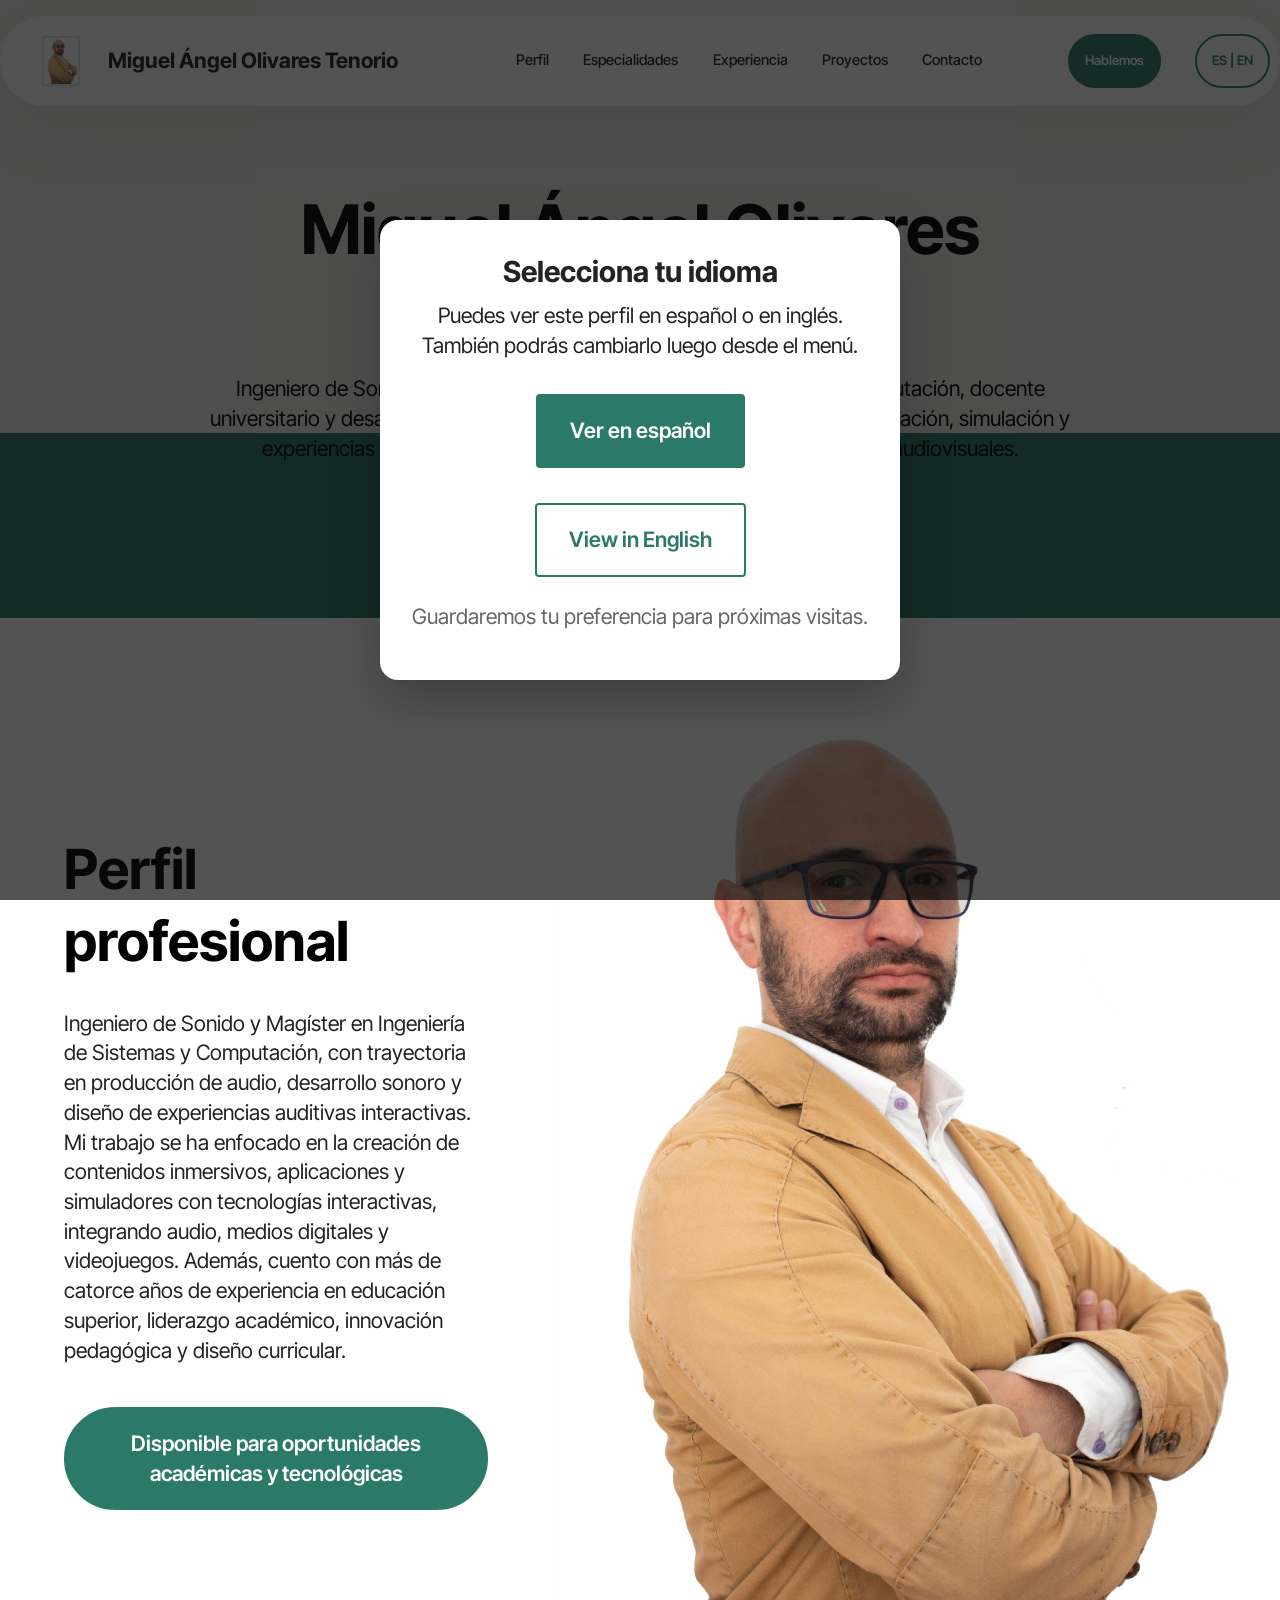
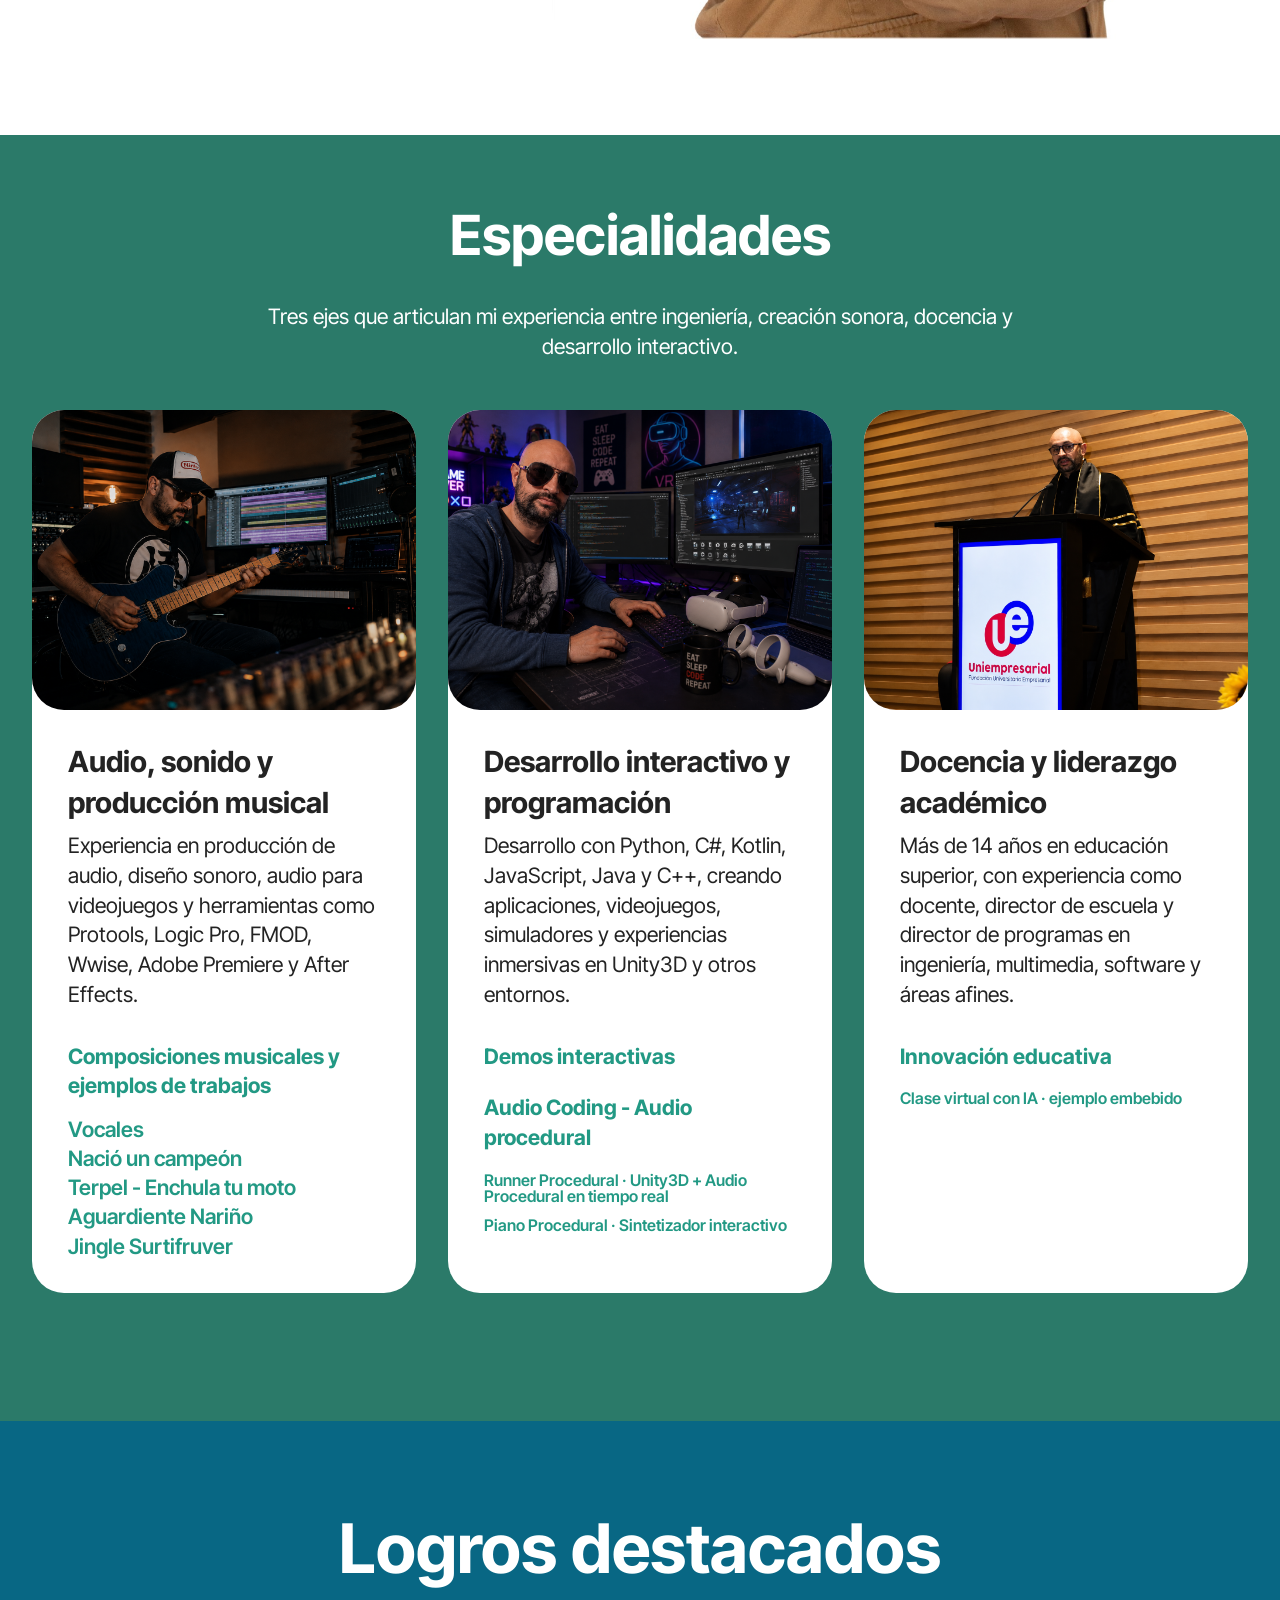
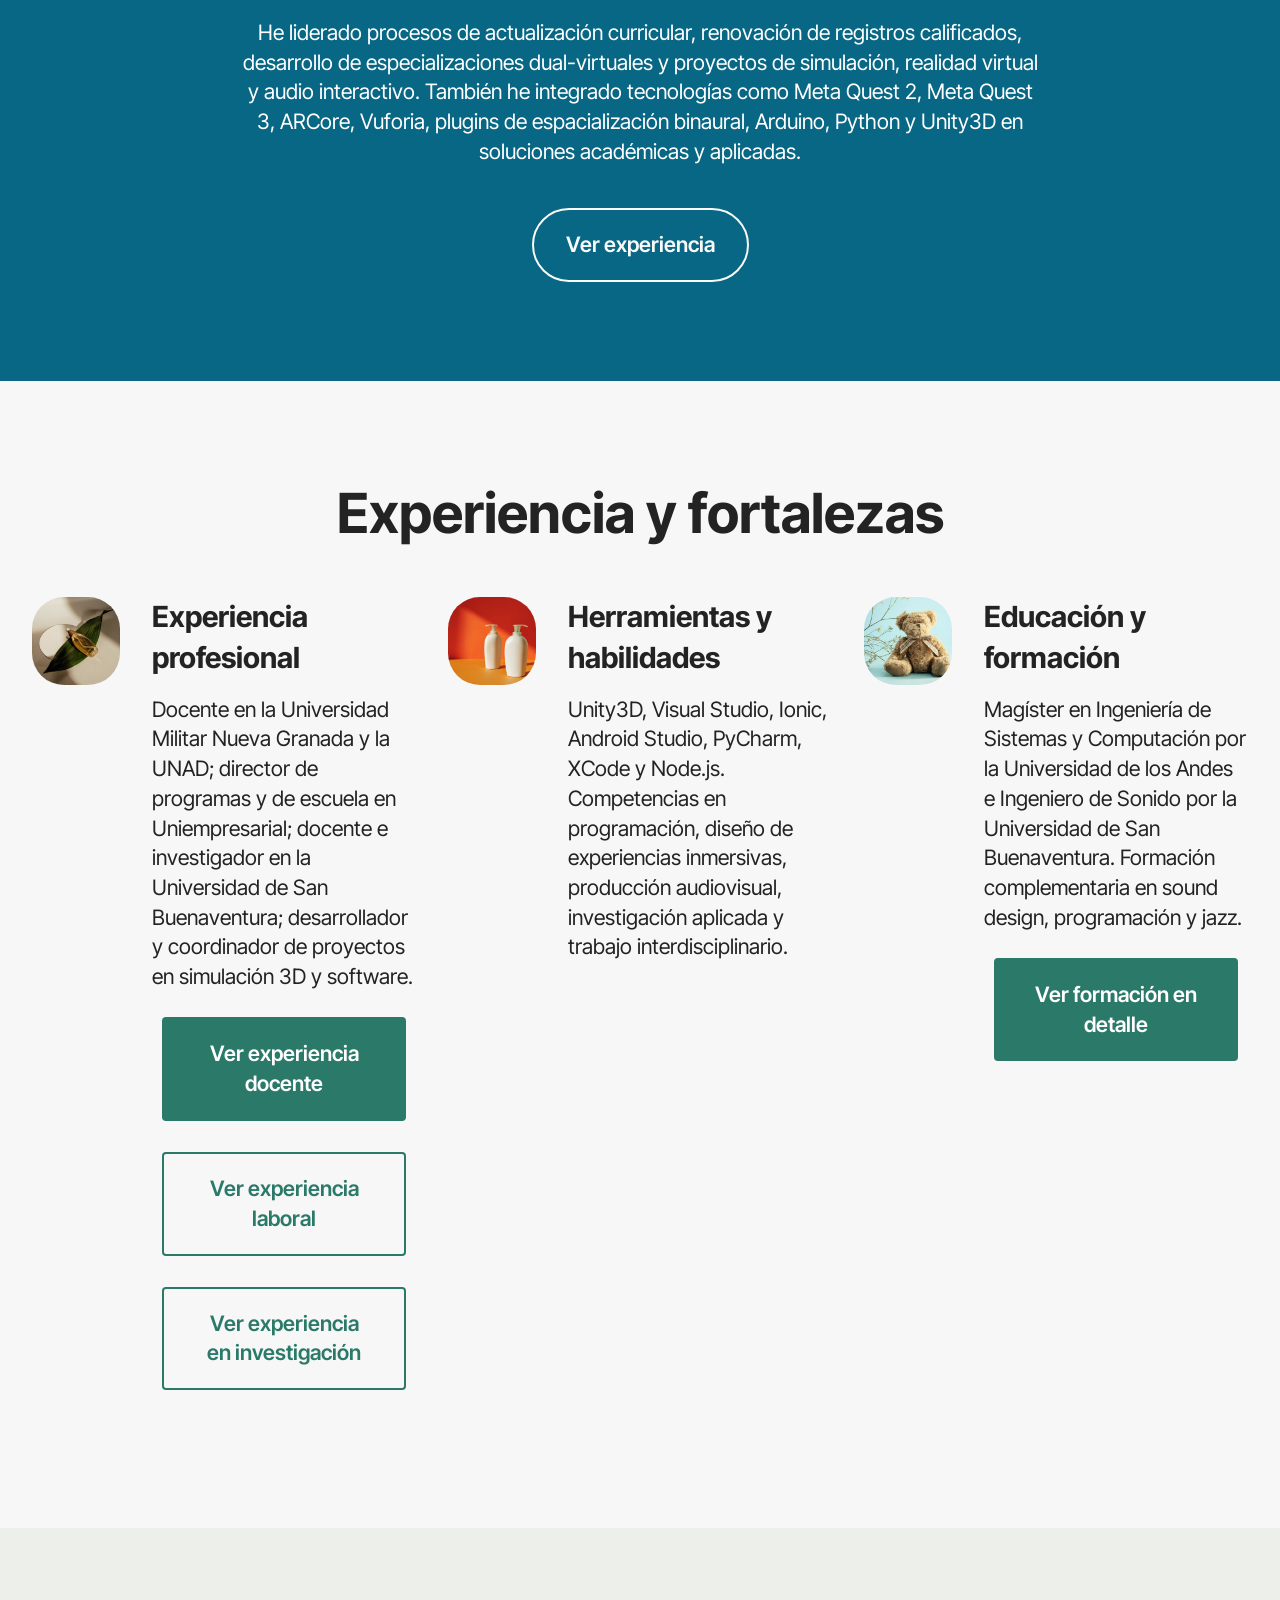
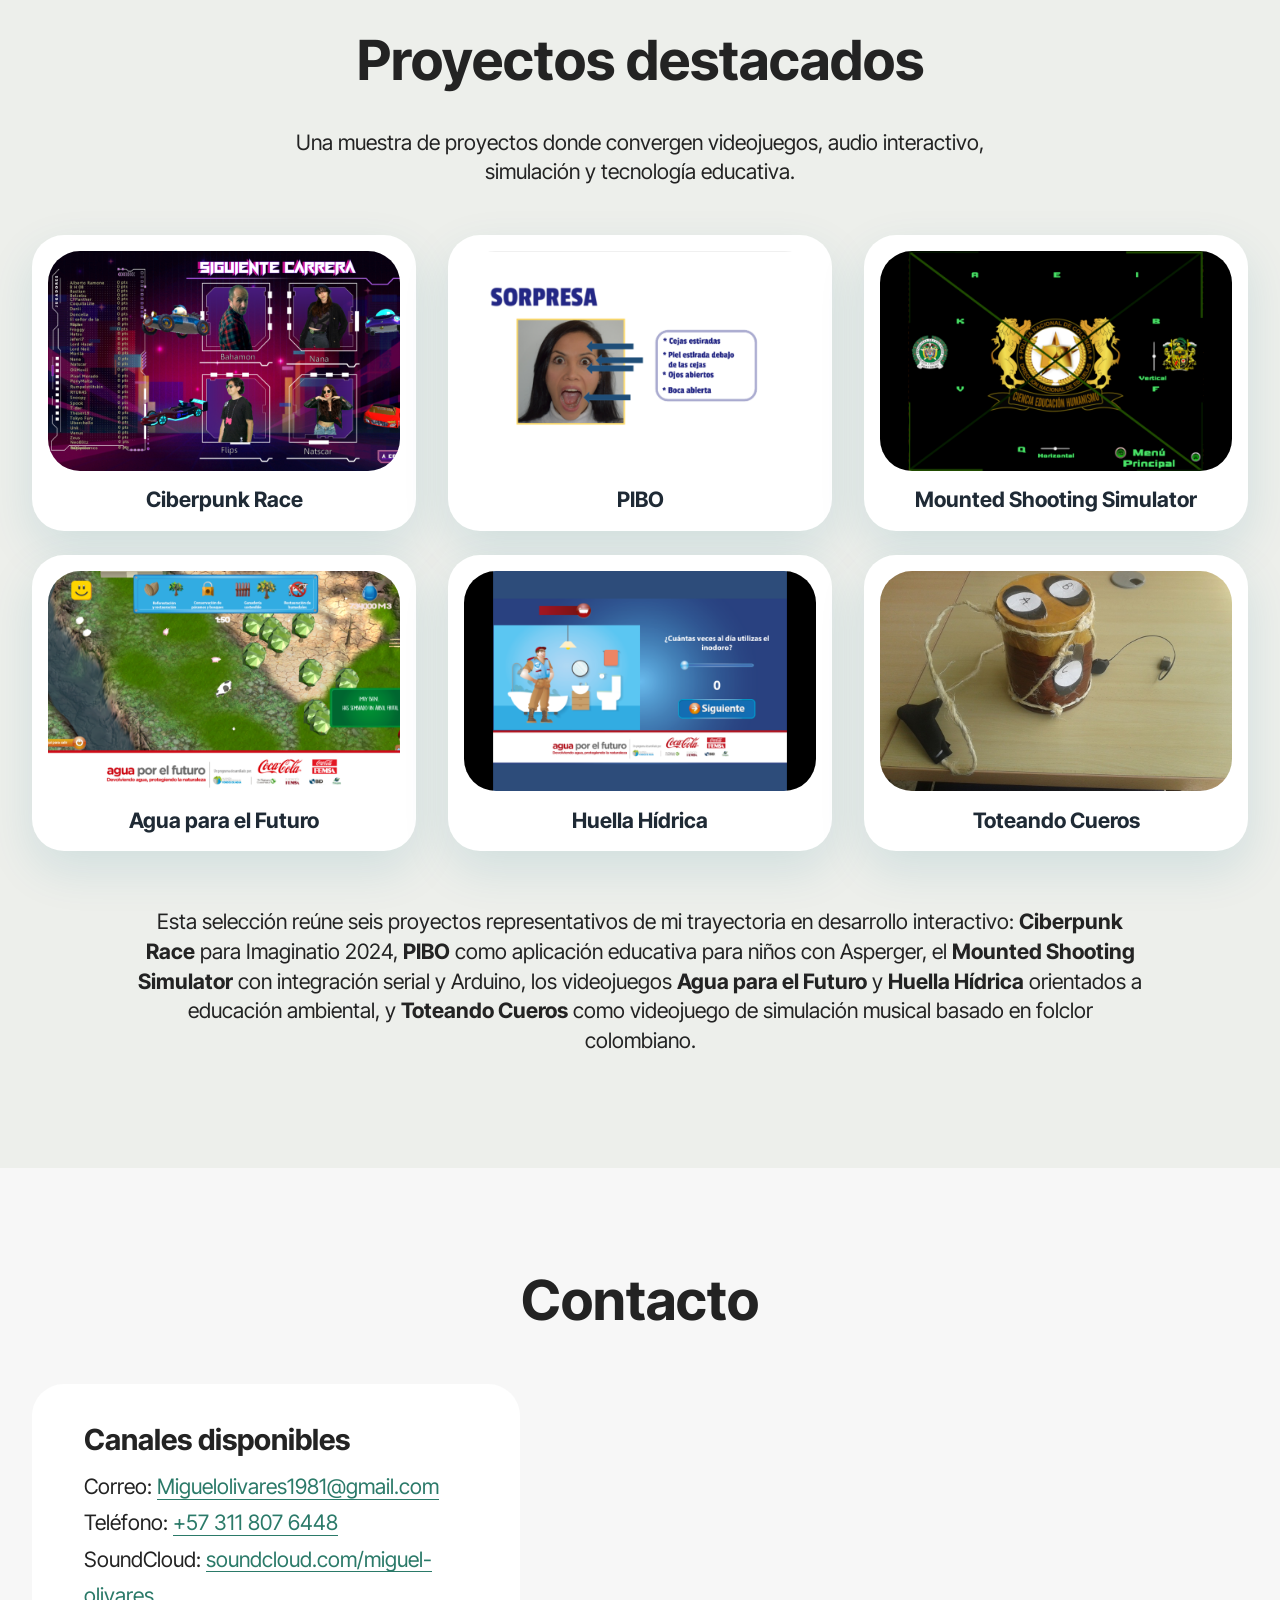
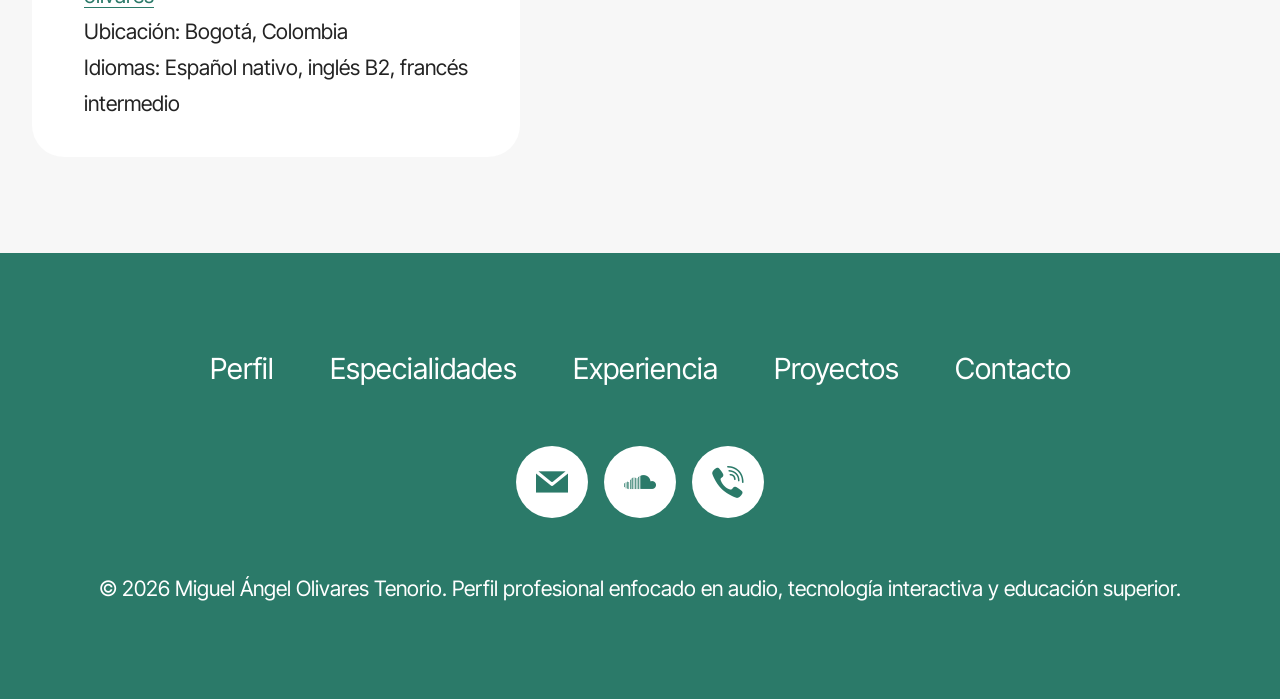
==== index.html @ cee8a300 "info update" ====
<!DOCTYPE html>
<html lang="es">
<head>
  <meta charset="UTF-8">
  <meta http-equiv="X-UA-Compatible" content="IE=edge">
  <meta name="generator" content="Mobirise v6.1.12, mobirise.com">
  <meta name="viewport" content="width=device-width, initial-scale=1, minimum-scale=1">
  <link rel="shortcut icon" href="assets/images/cv-favicon.png" type="image/png">
  <meta name="description" content="Miguel Ángel Olivares Tenorio - Ingeniero de Sonido, músico, docente universitario y desarrollador con Python y Unity3D.">
  <title>Miguel Ángel Olivares Tenorio | Perfil profesional</title>
  <link rel="stylesheet" href="assets/web/assets/mobirise-icons2/mobirise2.css">
  <link rel="stylesheet" href="assets/bootstrap/css/bootstrap.min.css">
  <link rel="stylesheet" href="assets/animatecss/animate.css">
  <link rel="stylesheet" href="assets/dropdown/css/style.css">
  <link rel="stylesheet" href="assets/socicon/css/styles.css">
  <link rel="stylesheet" href="assets/theme/css/style.css">
  <link rel="stylesheet" href="assets/gallery/style.css">
  <link rel="preload" href="https://fonts.googleapis.com/css?family=Inter+Tight:100,200,300,400,500,600,700,800,900,100i,200i,300i,400i,500i,600i,700i,800i,900i&display=swap" as="style" onload="this.onload=null;this.rel='stylesheet'">
  <noscript><link rel="stylesheet" href="https://fonts.googleapis.com/css?family=Inter+Tight:100,200,300,400,500,600,700,800,900,100i,200i,300i,400i,500i,600i,700i,800i,900i&display=swap"></noscript>
  <link rel="preload" as="style" href="assets/mobirise/css/mbr-additional.css?v=T63CHF">
  <link rel="stylesheet" href="assets/mobirise/css/mbr-additional.css?v=T63CHF" type="text/css">
  <style>
    body {
      overflow-x: hidden;
    }
    .language-switch {
      margin-left: 1rem;
    }
    .language-modal {
      position: fixed;
      inset: 0;
      background: rgba(10, 10, 10, 0.7);
      display: none;
      align-items: center;
      justify-content: center;
      padding: 1.5rem;
      z-index: 2000;
    }
    .language-modal.is-visible {
      display: flex;
    }
    .language-card {
      width: min(100%, 520px);
      background: #fff;
      border-radius: 18px;
      padding: 2rem;
      text-align: center;
      box-shadow: 0 20px 50px rgba(0, 0, 0, 0.25);
    }
    .language-actions {
      display: flex;
      gap: 1rem;
      justify-content: center;
      flex-wrap: wrap;
      margin-top: 1.5rem;
    }
    .language-note {
      margin-top: 1rem;
      color: #666;
    }
    .detail-modal {
      position: fixed;
      inset: 0;
      background: rgba(10, 10, 10, 0.72);
      display: none;
      align-items: center;
      justify-content: center;
      padding: 1.5rem;
      z-index: 2100;
    }
    .detail-modal.is-visible {
      display: flex;
    }
    .detail-card {
      width: min(100%, 780px);
      max-height: 90vh;
      overflow-y: auto;
      background: #fff;
      border-radius: 18px;
      padding: 2rem;
      box-shadow: 0 20px 50px rgba(0, 0, 0, 0.25);
      color: #232323;
    }
    .detail-card .mbr-section-title,
    .detail-card .timeline-title,
    .detail-card .timeline-copy,
    .detail-card .mbr-text,
    .detail-card .display-7,
    .detail-card .display-5,
    .detail-card p,
    .detail-card h3,
    .detail-card h4,
    .detail-card li,
    .detail-card strong {
      color: #232323 !important;
    }
    .detail-close {
      margin-left: auto;
      display: inline-flex;
    }
    .detail-list {
      padding-left: 1.2rem;
      margin-bottom: 0;
    }
    .detail-list li + li {
      margin-top: 0.75rem;
    }
    .detail-actions {
      display: flex;
      flex-wrap: wrap;
      gap: 0.75rem;
      margin-top: 1rem;
    }
    .timeline {
      position: relative;
      margin-top: 1.5rem;
      padding-left: 1.5rem;
    }
    .timeline::before {
      content: "";
      position: absolute;
      left: 0.35rem;
      top: 0.2rem;
      bottom: 0.2rem;
      width: 2px;
      background: rgba(34, 153, 132, 0.25);
    }
    .timeline-item {
      position: relative;
      padding: 0 0 1.5rem 1.25rem;
    }
    .timeline-item:last-child {
      padding-bottom: 0;
    }
    .timeline-item::before {
      content: "";
      position: absolute;
      left: -1.42rem;
      top: 0.4rem;
      width: 0.8rem;
      height: 0.8rem;
      border-radius: 999px;
      background: #229984;
      box-shadow: 0 0 0 4px rgba(34, 153, 132, 0.14);
    }
    .timeline-period {
      display: inline-block;
      margin-bottom: 0.35rem;
      padding: 0.2rem 0.6rem;
      border-radius: 999px;
      background: rgba(34, 153, 132, 0.1);
      color: #229984;
      font-weight: 700;
      font-size: 0.95rem;
    }
    .timeline-title {
      margin-bottom: 0.35rem;
    }
    .timeline-copy {
      margin-bottom: 0.35rem;
    }
    .soundcloud-list {
      margin: 0.75rem 0 0;
      display: grid;
      gap: 0.5rem;
    }
    .soundcloud-link {
      display: inline-flex;
      align-items: center;
      color: #229984;
      text-decoration: none;
      font-weight: 600;
    }
    .soundcloud-link:hover,
    .soundcloud-link:focus {
      text-decoration: underline;
    }
    .soundcloud-player-frame {
      width: 100%;
      height: 166px;
      border: 0;
      border-radius: 12px;
    }
    .soundcloud-modal-title {
      margin-bottom: 1rem;
    }
    .interactive-project-link {
      display: inline-flex;
      align-items: center;
      margin-top: 0.85rem;
      color: #229984;
      text-decoration: none;
      font-weight: 600;
    }
    .interactive-project-link:hover,
    .interactive-project-link:focus {
      text-decoration: underline;
    }
    .interactive-project-group-title {
      margin: 1rem 0 0.35rem;
      color: #229984;
      font-weight: 700;
    }
    .interactive-project-note {
      margin-top: 0.75rem;
    }
    .interactive-project-actions {
      display: flex;
      flex-wrap: wrap;
      align-items: flex-start;
      gap: 0.75rem;
      margin: 0.75rem 0 1rem;
    }
    .interactive-project-card {
      width: min(100%, 1180px);
      max-height: 92vh;
    }
    .interactive-project-frame {
      display: block;
      width: min(100%, var(--project-frame-max-width, 100%));
      margin: 0 auto;
      aspect-ratio: var(--project-aspect-ratio, 16 / 9);
      min-height: var(--project-min-height, min(68vh, 700px));
      border: 0;
      border-radius: 12px;
      background: #f6f8f8;
    }
    .project-card-trigger {
      display: block;
      color: inherit;
      text-decoration: none;
    }
    .project-card-trigger:hover,
    .project-card-trigger:focus {
      text-decoration: none;
    }
    .portfolio-project-card {
      width: min(100%, 1100px);
      max-height: 92vh;
    }
    .portfolio-project-meta {
      margin-bottom: 0.9rem;
      color: #229984 !important;
      font-weight: 700;
    }
    .portfolio-project-summary {
      margin-bottom: 1rem;
    }
    .portfolio-project-main-image {
      width: 100%;
      aspect-ratio: 16 / 9;
      object-fit: cover;
      border-radius: 18px;
      background: #edf3f2;
      box-shadow: 0 16px 40px rgba(8, 103, 132, 0.16);
    }
    .portfolio-project-thumbs {
      display: grid;
      grid-template-columns: repeat(auto-fit, minmax(92px, 1fr));
      gap: 0.75rem;
      margin: 1rem 0 1.25rem;
    }
    .portfolio-project-thumb {
      padding: 0;
      border: 2px solid transparent;
      border-radius: 14px;
      background: transparent;
      overflow: hidden;
      cursor: pointer;
    }
    .portfolio-project-thumb.is-active {
      border-color: #229984;
      box-shadow: 0 0 0 4px rgba(34, 153, 132, 0.12);
    }
    .portfolio-project-thumb img {
      width: 100%;
      height: 82px;
      object-fit: cover;
      display: block;
    }
    .portfolio-project-highlights {
      padding-left: 1.2rem;
      margin: 1rem 0 0;
    }
    .portfolio-project-highlights li + li {
      margin-top: 0.55rem;
    }
    .portfolio-project-facts {
      display: grid;
      gap: 0.75rem;
      margin-top: 1rem;
    }
    .portfolio-project-fact {
      padding: 0.9rem 1rem;
      border-radius: 14px;
      background: #f6fbfa;
      border: 1px solid rgba(34, 153, 132, 0.14);
    }
    .portfolio-project-fact strong {
      display: block;
      margin-bottom: 0.2rem;
      color: #229984 !important;
    }
    .header5 .mbr-section-btn .btn {
      color: #f7fbfa !important;
      border: 1.5px solid rgba(247, 251, 250, 0.8) !important;
      box-shadow: 0 10px 24px rgba(0, 0, 0, 0.12);
    }
    .header5 .mbr-section-btn .btn.btn-primary {
      background-color: rgba(34, 153, 132, 0.22) !important;
    }
    .header5 .mbr-section-btn .btn.btn-primary-outline {
      background-color: rgba(255, 255, 255, 0.08) !important;
    }
    .header5 .mbr-section-btn .btn:hover,
    .header5 .mbr-section-btn .btn:focus {
      color: #ffffff !important;
      border-color: #ffffff !important;
    }
    .header-menu {
      display: flex;
      flex-wrap: wrap;
      justify-content: center;
      gap: 1rem 1.5rem;
      padding-left: 0;
      list-style: none;
    }
    .header-menu-item {
      margin: 0;
    }
    .navbar > .container,
    .navbar-collapse,
    .navbar-nav,
    .navbar-buttons {
      align-items: center;
    }
    .navbar-collapse {
      justify-content: space-between;
    }
    .navbar-brand {
      display: flex;
      align-items: center;
      gap: 0.75rem;
      margin-right: 1.5rem;
    }
    .navbar-logo img {
      width: 3rem;
      height: 3rem;
      object-fit: cover;
      border-radius: 999px;
      border: 2px solid rgba(34, 153, 132, 0.18);
    }
    .navbar-nav {
      flex-wrap: nowrap;
      gap: 0.15rem;
    }
    .navbar-nav .nav-link,
    .navbar-buttons .btn {
      display: inline-flex;
      align-items: center;
      min-height: 44px;
      white-space: nowrap;
    }
    .navbar-nav .nav-link {
      font-size: 0.92rem;
      padding-left: 0.7rem;
      padding-right: 0.7rem;
    }
    .navbar-buttons {
      display: flex;
      flex-wrap: nowrap;
      gap: 0.5rem;
      margin-left: 0.75rem;
    }
    .navbar-buttons .btn {
      font-size: 0.82rem;
      padding: 0.65rem 0.95rem;
    }
    .list .item-wrap,
    .list .item-wrap a,
    .navbar-caption,
    .mbr-text {
      overflow-wrap: anywhere;
      word-break: break-word;
    }
    @media (max-width: 767.98px) {
      .navbar > .container {
        align-items: center;
      }
      .navbar-brand {
        max-width: calc(100% - 70px);
      }
      .navbar-collapse {
        padding-top: 0.75rem;
      }
      .navbar-caption {
        line-height: 1.1;
      }
      .navbar-buttons,
      .mbr-section-btn {
        display: flex;
        flex-wrap: wrap;
        justify-content: center;
        gap: 0.75rem;
      }
      .navbar-buttons .btn,
      .mbr-section-btn .btn {
        margin: 0 !important;
        white-space: normal;
      }
      .language-switch {
        margin-left: 0;
      }
      .header-menu {
        flex-direction: column;
        align-items: center;
        gap: 0.75rem;
      }
      .social-row {
        justify-content: center;
        gap: 0.75rem;
      }
    }
    @media (max-width: 575.98px) {
      .display-1 {
        font-size: 2.75rem;
      }
      .display-2 {
        font-size: 2.2rem;
      }
      .language-card {
        padding: 1.5rem;
      }
      .detail-card {
        padding: 1.25rem;
      }
    }
  </style>
</head>
<body>
  <div class="language-modal" id="language-modal" aria-hidden="true">
    <div class="language-card">
      <h2 class="mbr-section-title mbr-fonts-style display-5"><strong>Selecciona tu idioma</strong></h2>
      <p class="mbr-text mbr-fonts-style display-7">Puedes ver este perfil en español o en inglés. También podrás cambiarlo luego desde el menú.</p>
      <div class="language-actions">
        <button class="btn btn-primary display-7" type="button" data-language-choice="es">Ver en español</button>
        <button class="btn btn-primary-outline display-7" type="button" data-language-choice="en">View in English</button>
      </div>
      <p class="mbr-text mbr-fonts-style display-7 language-note">Guardaremos tu preferencia para próximas visitas.</p>
    </div>
  </div>
  <div class="detail-modal" id="teaching-modal" aria-hidden="true">
    <div class="detail-card">
      <div class="d-flex justify-content-between align-items-start mb-3">
        <h3 class="mbr-section-title mbr-fonts-style display-5 mb-0"><strong>Experiencia docente</strong></h3>
        <button class="btn btn-primary-outline display-7 detail-close" type="button" data-close-detail>cerrar</button>
      </div>
      <p class="mbr-text mbr-fonts-style display-7">Trayectoria en educación superior, liderazgo académico, docencia e investigación aplicada.</p>
      <div class="timeline mbr-text mbr-fonts-style display-7">
        <div class="timeline-item">
          <span class="timeline-period">2022 - actual</span>
          <h4 class="timeline-title mbr-fonts-style display-7"><strong>Universidad Militar Nueva Granada</strong></h4>
          <p class="timeline-copy mbr-text mbr-fonts-style display-7"><strong>Rol:</strong> Docente ocasional en Ingeniería Multimedia, Biomédica y Mecatrónica.</p>
          <p class="timeline-copy mbr-text mbr-fonts-style display-7"><strong>Funciones:</strong> orientación de asignaturas como Programación III, Audio y Video, Computación Gráfica, Realidad Virtual y Simulación, Procesamiento de Señales, Audio Procedural y Desarrollo de Videojuegos para Dispositivos Móviles.</p>
          <p class="timeline-copy mbr-text mbr-fonts-style display-7"><strong>Logros:</strong> participación en proyectos de iniciación científica y consolidación de electivas en audio y tecnologías inmersivas.</p>
        </div>
        <div class="timeline-item">
          <span class="timeline-period">2024</span>
          <h4 class="timeline-title mbr-fonts-style display-7"><strong>UNAD</strong></h4>
          <p class="timeline-copy mbr-text mbr-fonts-style display-7"><strong>Rol:</strong> Docente de medio tiempo en Ingeniería Multimedia.</p>
          <p class="timeline-copy mbr-text mbr-fonts-style display-7"><strong>Funciones:</strong> desarrollo de contenidos y orientación de cursos de Diseño Sonoro Multimedia y Producción Audiovisual.</p>
          <p class="timeline-copy mbr-text mbr-fonts-style display-7"><strong>Logros:</strong> articulación de enfoques de sonido y producción digital para formación a distancia.</p>
        </div>
        <div class="timeline-item">
          <span class="timeline-period">2020 - 2024</span>
          <h4 class="timeline-title mbr-fonts-style display-7"><strong>Uniempresarial</strong></h4>
          <p class="timeline-copy mbr-text mbr-fonts-style display-7"><strong>Rol:</strong> Director de escuela, director de programas y profesor hora cátedra.</p>
          <p class="timeline-copy mbr-text mbr-fonts-style display-7"><strong>Funciones:</strong> coordinación académica de programas de ingeniería y áreas empresariales, docencia en videojuegos, sonido para videojuegos, desarrollo móvil y programación estructurada.</p>
          <p class="timeline-copy mbr-text mbr-fonts-style display-7"><strong>Logros:</strong> actualización curricular de pregrados y especializaciones, apoyo a renovación de acreditación y fortalecimiento de programas duales y dual-virtuales.</p>
        </div>
        <div class="timeline-item">
          <span class="timeline-period">2011 - 2020</span>
          <h4 class="timeline-title mbr-fonts-style display-7"><strong>Universidad de San Buenaventura</strong></h4>
          <p class="timeline-copy mbr-text mbr-fonts-style display-7"><strong>Rol:</strong> Docente e investigador de tiempo completo en Ingeniería de Sonido e Ingeniería Multimedia.</p>
          <p class="timeline-copy mbr-text mbr-fonts-style display-7"><strong>Funciones:</strong> enseñanza en fundamentos de audio, MIDI, programación de audio, videojuegos, producción audiovisual, fotografía, video y lenguajes de programación.</p>
          <p class="timeline-copy mbr-text mbr-fonts-style display-7"><strong>Logros:</strong> actualización curricular del programa, apoyo a registro calificado, coordinación de Ciencias Básicas y desarrollo de proyectos de investigación aplicados.</p>
        </div>
        <div class="timeline-item">
          <span class="timeline-period">2022</span>
          <h4 class="timeline-title mbr-fonts-style display-7"><strong>Fundación Universidad Jorge Tadeo Lozano</strong></h4>
          <p class="timeline-copy mbr-text mbr-fonts-style display-7"><strong>Rol:</strong> Docente de educación continua.</p>
          <p class="timeline-copy mbr-text mbr-fonts-style display-7"><strong>Funciones:</strong> orientación del curso Diseño Multimedia 4.0 e introducción a realidad virtual.</p>
          <p class="timeline-copy mbr-text mbr-fonts-style display-7"><strong>Logros:</strong> transferencia de conocimiento en herramientas inmersivas y multimedia aplicada.</p>
        </div>
        <div class="timeline-item">
          <span class="timeline-period">2021 - 2022</span>
          <h4 class="timeline-title mbr-fonts-style display-7"><strong>TH Köln / colaboración internacional</strong></h4>
          <p class="timeline-copy mbr-text mbr-fonts-style display-7"><strong>Rol:</strong> Desarrollo de soluciones VR con componente formativo y aplicado.</p>
          <p class="timeline-copy mbr-text mbr-fonts-style display-7"><strong>Funciones:</strong> diseño y desarrollo de una aplicación de entrenamiento auditivo espacial.</p>
          <p class="timeline-copy mbr-text mbr-fonts-style display-7"><strong>Logros:</strong> integración de Meta Quest 2, Meta Quest 3, ARCore, Vuforia y múltiples plugins de binauralización en un contexto académico y clínico.</p>
        </div>
      </div>
    </div>
  </div>
  <div class="detail-modal" id="work-modal" aria-hidden="true">
    <div class="detail-card">
      <div class="d-flex justify-content-between align-items-start mb-3">
        <h3 class="mbr-section-title mbr-fonts-style display-5 mb-0"><strong>Experiencia laboral</strong></h3>
        <button class="btn btn-primary-outline display-7 detail-close" type="button" data-close-detail>cerrar</button>
      </div>
      <p class="mbr-text mbr-fonts-style display-7">Experiencia en desarrollo interactivo, simulación, software y producción sonora profesional.</p>
      <div class="timeline mbr-text mbr-fonts-style display-7">
        <div class="timeline-item">
          <span class="timeline-period">2021 - 2022</span>
          <h4 class="timeline-title mbr-fonts-style display-7"><strong>TH Köln</strong></h4>
          <p class="timeline-copy mbr-text mbr-fonts-style display-7"><strong>Rol:</strong> Desarrollador Unity3D para una aplicación VR enfocada en entrenamiento de ubicación de objetos sonoros.</p>
          <p class="timeline-copy mbr-text mbr-fonts-style display-7"><strong>Funciones:</strong> desarrollo en Unity3D, integración con Meta Quest 2, Meta Quest 3, ARCore y Vuforia, configuración de plugins de spatial audio y conexión cloud.</p>
          <p class="timeline-copy mbr-text mbr-fonts-style display-7"><strong>Logros:</strong> implementación de Oculus Spatializer, Steam Audio Spatializer y 3DTi Binaural Spatializer en una solución aplicada a diagnóstico y tratamiento.</p>
        </div>
        <div class="timeline-item">
          <span class="timeline-period">2016 - 2017</span>
          <h4 class="timeline-title mbr-fonts-style display-7"><strong>Importeq SAS</strong></h4>
          <p class="timeline-copy mbr-text mbr-fonts-style display-7"><strong>Rol:</strong> Coordinador de proyectos de simulación 3D y marketing digital.</p>
          <p class="timeline-copy mbr-text mbr-fonts-style display-7"><strong>Funciones:</strong> liderazgo de proyectos de simulación, desarrollo de entornos 3D, integración serial, uso de Arduino y Python para detección de eventos.</p>
          <p class="timeline-copy mbr-text mbr-fonts-style display-7"><strong>Logros:</strong> construcción de un simulador de tiro montado y diseño de estrategias de posicionamiento para contenidos digitales.</p>
        </div>
        <div class="timeline-item">
          <span class="timeline-period">2016</span>
          <h4 class="timeline-title mbr-fonts-style display-7"><strong>IG Consultores / FEMSA / Coca-Cola</strong></h4>
          <p class="timeline-copy mbr-text mbr-fonts-style display-7"><strong>Rol:</strong> Ingeniero de software y programador.</p>
          <p class="timeline-copy mbr-text mbr-fonts-style display-7"><strong>Funciones:</strong> desarrollo de juegos y lógica de interacción para “Huella Hídrica” y “Agua para el Futuro” en Android y Windows.</p>
          <p class="timeline-copy mbr-text mbr-fonts-style display-7"><strong>Logros:</strong> creación de un juego 3D estratégico y un juego 2D tipo puzzle con cálculo de consumo hídrico basado en decisiones del usuario.</p>
        </div>
        <div class="timeline-item">
          <span class="timeline-period">2009 - 2011</span>
          <h4 class="timeline-title mbr-fonts-style display-7"><strong>OTROESTUDIO, Visound y DDB Worldwide Colombia</strong></h4>
          <p class="timeline-copy mbr-text mbr-fonts-style display-7"><strong>Rol:</strong> Ingeniero de sonido y productor musical.</p>
          <p class="timeline-copy mbr-text mbr-fonts-style display-7"><strong>Funciones:</strong> producción de audio publicitario, streaming, grabación, edición y postproducción sonora.</p>
          <p class="timeline-copy mbr-text mbr-fonts-style display-7"><strong>Logros:</strong> participación en proyectos comerciales con enfoque en calidad sonora y tiempos de entrega exigentes.</p>
        </div>
        <div class="timeline-item">
          <span class="timeline-period">2007 - 2009</span>
          <h4 class="timeline-title mbr-fonts-style display-7"><strong>ARTE NOVA music lab y Translate IT Colombia</strong></h4>
          <p class="timeline-copy mbr-text mbr-fonts-style display-7"><strong>Rol:</strong> Asistente de ingeniería, productor musical y editor de voz.</p>
          <p class="timeline-copy mbr-text mbr-fonts-style display-7"><strong>Funciones:</strong> grabación, edición de voice-over, asistencia técnica y producción musical para proyectos comerciales.</p>
          <p class="timeline-copy mbr-text mbr-fonts-style display-7"><strong>Logros:</strong> soporte a grabaciones para clientes nacionales e internacionales, incluyendo colaboraciones con YOYO Music Inc.</p>
        </div>
      </div>
    </div>
  </div>
  <div class="detail-modal" id="research-modal" aria-hidden="true">
    <div class="detail-card">
      <div class="d-flex justify-content-between align-items-start mb-3">
        <h3 class="mbr-section-title mbr-fonts-style display-5 mb-0"><strong>Experiencia en investigación</strong></h3>
        <button class="btn btn-primary-outline display-7 detail-close" type="button" data-close-detail>cerrar</button>
      </div>
      <p class="mbr-text mbr-fonts-style display-7">Participación en proyectos de investigación, desarrollo e innovación soportada por diferentes evidencias institucionales. Los primeros seis proyectos de esta línea de tiempo corresponden a la certificación del Grupo de Investigación Acústica Aplicada de la Universidad de San Buenaventura; adicionalmente, se incluyen soportes de la Universidad Militar Nueva Granada que amplían esta trayectoria.</p>
      <div class="timeline mbr-text mbr-fonts-style display-7">
        <div class="timeline-item">
          <span class="timeline-period">2014</span>
          <h4 class="timeline-title mbr-fonts-style display-7"><strong>Desarrollo de un videojuego de entrenamiento auditivo utilizando algoritmos de detección de tonos</strong></h4>
          <p class="timeline-copy mbr-text mbr-fonts-style display-7"><strong>Rol:</strong> Investigador principal.</p>
          <p class="timeline-copy mbr-text mbr-fonts-style display-7"><strong>Enfoque:</strong> diseño de un videojuego orientado al entrenamiento auditivo y al procesamiento de señales aplicado al reconocimiento tonal.</p>
          <p class="timeline-copy mbr-text mbr-fonts-style display-7"><strong>Aporte destacado:</strong> liderazgo integral del proyecto desde la conceptualización hasta su desarrollo en el marco de investigación, desarrollo e innovación.</p>
        </div>
        <div class="timeline-item">
          <span class="timeline-period">2012</span>
          <h4 class="timeline-title mbr-fonts-style display-7"><strong>Desarrollo de un videojuego de simulación musical implementando interfaces hombre-máquina no convencionales</strong></h4>
          <p class="timeline-copy mbr-text mbr-fonts-style display-7"><strong>Rol:</strong> Integrante del proyecto.</p>
          <p class="timeline-copy mbr-text mbr-fonts-style display-7"><strong>Enfoque:</strong> exploración de nuevas formas de interacción musical a través de interfaces no convencionales.</p>
          <p class="timeline-copy mbr-text mbr-fonts-style display-7"><strong>Aporte destacado:</strong> articulación entre música, tecnología interactiva y diseño de experiencias inmersivas.</p>
        </div>
        <div class="timeline-item">
          <span class="timeline-period">2013 - 2014</span>
          <h4 class="timeline-title mbr-fonts-style display-7"><strong>Desarrollo de una aplicación móvil para medición de niveles de presión sonora</strong></h4>
          <p class="timeline-copy mbr-text mbr-fonts-style display-7"><strong>Rol:</strong> Integrante del proyecto.</p>
          <p class="timeline-copy mbr-text mbr-fonts-style display-7"><strong>Enfoque:</strong> creación de una herramienta móvil para medición de presión sonora con utilidad académica y aplicada.</p>
          <p class="timeline-copy mbr-text mbr-fonts-style display-7"><strong>Aporte destacado:</strong> contribución al vínculo entre audio, desarrollo móvil y medición acústica.</p>
        </div>
        <div class="timeline-item">
          <span class="timeline-period">2016</span>
          <h4 class="timeline-title mbr-fonts-style display-7"><strong>Entrenador interactivo para atención sostenida en usuarios con Alzheimer</strong></h4>
          <p class="timeline-copy mbr-text mbr-fonts-style display-7"><strong>Rol:</strong> Coinvestigador.</p>
          <p class="timeline-copy mbr-text mbr-fonts-style display-7"><strong>Enfoque:</strong> desarrollo de una solución interactiva con aplicación en salud y entrenamiento cognitivo.</p>
          <p class="timeline-copy mbr-text mbr-fonts-style display-7"><strong>Aporte destacado:</strong> integración de herramientas digitales e interactivas para contextos clínicos y de bienestar.</p>
        </div>
        <div class="timeline-item">
          <span class="timeline-period">2018</span>
          <h4 class="timeline-title mbr-fonts-style display-7"><strong>Actos sonoros: Memorias y testimonios del postconflicto</strong></h4>
          <p class="timeline-copy mbr-text mbr-fonts-style display-7"><strong>Rol:</strong> Coinvestigador.</p>
          <p class="timeline-copy mbr-text mbr-fonts-style display-7"><strong>Enfoque:</strong> investigación y desarrollo alrededor del sonido, la memoria y la construcción de testimonios en contexto de postconflicto.</p>
          <p class="timeline-copy mbr-text mbr-fonts-style display-7"><strong>Aporte destacado:</strong> conexión entre creación sonora, memoria histórica e investigación aplicada.</p>
        </div>
        <div class="timeline-item">
          <span class="timeline-period">2026</span>
          <h4 class="timeline-title mbr-fonts-style display-7"><strong>Estudio piloto de entrenamiento en funciones ejecutivas mediante Mindfulness con el apoyo de Realidad Virtual para personas con síntomas de ansiedad</strong></h4>
          <p class="timeline-copy mbr-text mbr-fonts-style display-7"><strong>Rol:</strong> Investigador externo.</p>
          <p class="timeline-copy mbr-text mbr-fonts-style display-7"><strong>Enfoque:</strong> uso de realidad virtual y mindfulness para el entrenamiento de funciones ejecutivas en población con síntomas de ansiedad.</p>
          <p class="timeline-copy mbr-text mbr-fonts-style display-7"><strong>Aporte destacado:</strong> participación en un proyecto interdisciplinario que conecta inmersión tecnológica, salud mental y medición de impacto.</p>
        </div>
        <div class="timeline-item">
          <span class="timeline-period">2024 - 2025</span>
          <h4 class="timeline-title mbr-fonts-style display-7"><strong>Universidad Militar Nueva Granada - PIC-ING-4027</strong></h4>
          <p class="timeline-copy mbr-text mbr-fonts-style display-7"><strong>Proyecto:</strong> Sistemas de interacción para realidad mixta y entornos educativos.</p>
          <p class="timeline-copy mbr-text mbr-fonts-style display-7"><strong>Rol:</strong> Investigador principal, según acta de inicio y acta de liquidación técnica.</p>
          <p class="timeline-copy mbr-text mbr-fonts-style display-7"><strong>Enfoque y logro:</strong> desarrollo de herramientas digitales multimedia aplicadas al diseño geométrico y a entornos educativos, con cierre técnico satisfactorio y artículo sometido como producto comprometido.</p>
        </div>
        <div class="timeline-item">
          <span class="timeline-period">2024 - 2025</span>
          <h4 class="timeline-title mbr-fonts-style display-7"><strong>Universidad Militar Nueva Granada - proyectos PIC adicionales</strong></h4>
          <p class="timeline-copy mbr-text mbr-fonts-style display-7"><strong>Proyecto:</strong> PIC-ING-3894, relacionado con la evaluación de la inmersión en un videojuego comparando dos interfaces de audio procedural.</p>
          <p class="timeline-copy mbr-text mbr-fonts-style display-7"><strong>Soporte:</strong> documentación de cierre de proyecto presentada por Miguel Ángel Olivares Tenorio ante el comité de investigaciones.</p>
          <p class="timeline-copy mbr-text mbr-fonts-style display-7"><strong>Importancia:</strong> evidencia adicional de continuidad de trabajo investigativo en videojuegos, inmersión y audio interactivo dentro de la Universidad Militar.</p>
        </div>
        <div class="timeline-item">
          <span class="timeline-period">Vigencia UMNG / coinvestigación</span>
          <h4 class="timeline-title mbr-fonts-style display-7"><strong>Universidad Militar Nueva Granada - proyecto de investigación como coinvestigador</strong></h4>
          <p class="timeline-copy mbr-text mbr-fonts-style display-7"><strong>Referencia:</strong> además de los PIC, existen soportes institucionales asociados a un proyecto de investigación con participación como coinvestigador en la UMNG.</p>
          <p class="timeline-copy mbr-text mbr-fonts-style display-7"><strong>Lectura curricular:</strong> esto amplía la experiencia investigativa más allá de los seis proyectos certificados por la Universidad de San Buenaventura y confirma continuidad en investigación aplicada en otro contexto universitario.</p>
        </div>
      </div>
    </div>
  </div>
  <div class="detail-modal" id="education-modal" aria-hidden="true">
    <div class="detail-card">
      <div class="d-flex justify-content-between align-items-start mb-3">
        <h3 class="mbr-section-title mbr-fonts-style display-5 mb-0"><strong>Educación y formación</strong></h3>
        <button class="btn btn-primary-outline display-7 detail-close" type="button" data-close-detail>cerrar</button>
      </div>
      <p class="mbr-text mbr-fonts-style display-7">Formación académica principal y cursos complementarios que conectan ingeniería, sonido, programación y música.</p>
      <div class="timeline mbr-text mbr-fonts-style display-7">
        <div class="timeline-item">
          <span class="timeline-period">2017</span>
          <h4 class="timeline-title mbr-fonts-style display-7"><strong>Universidad de los Andes</strong></h4>
          <p class="timeline-copy mbr-text mbr-fonts-style display-7"><strong>Título:</strong> Magíster en Ingeniería de Sistemas y Computación.</p>
          <p class="timeline-copy mbr-text mbr-fonts-style display-7"><strong>Enfoque:</strong> profundización en sistemas, computación y articulación entre tecnología, desarrollo e innovación aplicada.</p>
        </div>
        <div class="timeline-item">
          <span class="timeline-period">2009</span>
          <h4 class="timeline-title mbr-fonts-style display-7"><strong>Universidad de San Buenaventura</strong></h4>
          <p class="timeline-copy mbr-text mbr-fonts-style display-7"><strong>Título:</strong> Ingeniero de Sonido.</p>
          <p class="timeline-copy mbr-text mbr-fonts-style display-7"><strong>Enfoque:</strong> formación en acústica, producción de audio, grabación, tecnología musical y medios audiovisuales.</p>
        </div>
        <div class="timeline-item">
          <span class="timeline-period">2013</span>
          <h4 class="timeline-title mbr-fonts-style display-7"><strong>Emory University</strong></h4>
          <p class="timeline-copy mbr-text mbr-fonts-style display-7"><strong>Curso:</strong> Introduction to Digital Sound Design.</p>
          <p class="timeline-copy mbr-text mbr-fonts-style display-7"><strong>Aporte:</strong> fortalecimiento conceptual y técnico en diseño sonoro digital.</p>
        </div>
        <div class="timeline-item">
          <span class="timeline-period">2012</span>
          <h4 class="timeline-title mbr-fonts-style display-7"><strong>University of Toronto</strong></h4>
          <p class="timeline-copy mbr-text mbr-fonts-style display-7"><strong>Curso:</strong> Learn to Program: The Fundamentals.</p>
          <p class="timeline-copy mbr-text mbr-fonts-style display-7"><strong>Aporte:</strong> base formal para consolidar habilidades en programación y pensamiento computacional.</p>
        </div>
        <div class="timeline-item">
          <span class="timeline-period">2000</span>
          <h4 class="timeline-title mbr-fonts-style display-7"><strong>Universidad Nacional de Colombia</strong></h4>
          <p class="timeline-copy mbr-text mbr-fonts-style display-7"><strong>Curso:</strong> Fundamentos de jazz.</p>
          <p class="timeline-copy mbr-text mbr-fonts-style display-7"><strong>Aporte:</strong> formación musical complementaria que fortalece la dimensión artística de su perfil profesional.</p>
        </div>
      </div>
    </div>
  </div>
  <div class="detail-modal" id="soundcloud-modal" aria-hidden="true">
    <div class="detail-card">
      <button class="btn btn-primary-outline display-7 detail-close" type="button" data-close-soundcloud>cerrar</button>
      <h4 class="soundcloud-modal-title mbr-fonts-style display-5"><strong data-soundcloud-modal-title>Escuchar tema</strong></h4>
      <iframe class="soundcloud-player-frame" data-soundcloud-player title="Reproductor de SoundCloud" loading="lazy" allow="autoplay"></iframe>
    </div>
  </div>
  <div class="detail-modal" id="interactive-project-modal" aria-hidden="true">
    <div class="detail-card interactive-project-card">
      <button class="btn btn-primary-outline display-7 detail-close" type="button" data-close-project>cerrar</button>
      <h4 class="soundcloud-modal-title mbr-fonts-style display-5"><strong data-project-modal-title>Runner Procedural</strong></h4>
      <p class="mbr-text mbr-fonts-style display-7" data-project-modal-summary>Desarrollo en Unity3D implementando audio procedural en tiempo real usando síntesis aditiva, por wavetables y síntesis FM.</p>
      <p class="mbr-text mbr-fonts-style display-7" data-project-modal-description>En esta demo controlas un runner donde el audio se genera dinámicamente en tiempo real según la interacción, el movimiento y los eventos del entorno. La experiencia permite explorar cómo diferentes técnicas de síntesis procedural modifican la respuesta sonora del juego en lugar de depender únicamente de clips pregrabados.</p>
      <div class="interactive-project-actions">
        <p class="interactive-project-note mbr-text mbr-fonts-style display-7">Si el proyecto no carga dentro del sitio, puedes abrirlo directamente en <a href="https://runnerprocedural.vercel.app/" target="_blank" rel="noopener noreferrer" data-project-modal-link>runnerprocedural.vercel.app</a>.</p>
      </div>
      <iframe class="interactive-project-frame" data-project-frame title="Runner Procedural" loading="lazy" allow="fullscreen; autoplay"></iframe>
    </div>
  </div>
  <div class="detail-modal" id="portfolio-project-modal" aria-hidden="true">
    <div class="detail-card portfolio-project-card">
      <button class="btn btn-primary-outline display-7 detail-close" type="button" data-close-portfolio>cerrar</button>
      <h4 class="soundcloud-modal-title mbr-fonts-style display-5"><strong data-portfolio-modal-title>Proyecto destacado</strong></h4>
      <p class="mbr-text mbr-fonts-style display-7 portfolio-project-meta" data-portfolio-modal-meta>2024 · Universidad</p>
      <p class="mbr-text mbr-fonts-style display-7 portfolio-project-summary" data-portfolio-modal-summary>Resumen del proyecto.</p>
      <img class="portfolio-project-main-image" data-portfolio-modal-image src="assets/images/projects-portfolio/ciberpunk-race-01.png" alt="Vista principal del proyecto" loading="lazy">
      <div class="portfolio-project-thumbs" data-portfolio-modal-thumbs></div>
      <p class="mbr-text mbr-fonts-style display-7" data-portfolio-modal-description>Descripción detallada del proyecto.</p>
      <div class="portfolio-project-facts">
        <div class="portfolio-project-fact mbr-text mbr-fonts-style display-7"><strong>Rol</strong><span data-portfolio-modal-role>Dirección y desarrollo</span></div>
        <div class="portfolio-project-fact mbr-text mbr-fonts-style display-7"><strong>Tecnologías</strong><span data-portfolio-modal-tech>Unity3D, C#, integración interactiva</span></div>
        <div class="portfolio-project-fact mbr-text mbr-fonts-style display-7"><strong>Impacto</strong><span data-portfolio-modal-impact>Aplicación académica y demostrativa</span></div>
      </div>
      <ul class="portfolio-project-highlights mbr-text mbr-fonts-style display-7" data-portfolio-modal-highlights></ul>
    </div>
  </div>
  <section data-bs-version="5.1" class="menu menu2 cid-tJS6tZXiPa" once="menu" id="menu">
    <nav class="navbar navbar-dropdown navbar-fixed-top navbar-expand-lg">
      <div class="container">
        <div class="navbar-brand">
          <span class="navbar-logo">
            <a href="#inicio">
              <img src="assets/images/miguel.jpg" alt="Miniatura de Miguel Ángel Olivares Tenorio">
            </a>
          </span>
          <span class="navbar-caption-wrap"><a class="navbar-caption text-black text-primary display-4" href="#inicio">Miguel Ángel Olivares Tenorio</a></span>
        </div>
        <button class="navbar-toggler" type="button" data-toggle="collapse" data-bs-toggle="collapse" data-target="#navbarSupportedContent" data-bs-target="#navbarSupportedContent" aria-controls="navbarNavAltMarkup" aria-expanded="false" aria-label="Toggle navigation">
          <div class="hamburger">
            <span></span>
            <span></span>
            <span></span>
            <span></span>
          </div>
        </button>
        <div class="collapse navbar-collapse" id="navbarSupportedContent">
          <ul class="navbar-nav nav-dropdown" data-app-modern-menu="true">
            <li class="nav-item"><a class="nav-link link text-black text-primary display-4" href="#perfil">Perfil</a></li>
            <li class="nav-item"><a class="nav-link link text-black text-primary display-4" href="#especialidades">Especialidades</a></li>
            <li class="nav-item"><a class="nav-link link text-black text-primary display-4" href="#experiencia">Experiencia</a></li>
            <li class="nav-item"><a class="nav-link link text-black text-primary display-4" href="#proyectos">Proyectos</a></li>
            <li class="nav-item"><a class="nav-link link text-black text-primary display-4" href="#contacto">Contacto</a></li>
          </ul>
          <div class="navbar-buttons mbr-section-btn">
            <a class="btn btn-primary display-4" href="#contacto">Hablemos</a>
            <a class="btn btn-primary-outline display-4 language-switch" href="#" data-open-language-modal>ES | EN</a>
          </div>
        </div>
      </div>
    </nav>
  </section>

  <section data-bs-version="5.1" class="header5 cid-tJS6uM4N87" id="inicio">
    <div class="topbg"></div>
    <div class="align-center container">
      <div class="row justify-content-center">
        <div class="col-md-12 col-lg-9">
          <h1 class="mbr-section-title mbr-fonts-style mb-4 display-1"><strong>Miguel Ángel Olivares Tenorio</strong></h1>
          <p class="mbr-text mbr-fonts-style mb-4 display-7">Ingeniero de Sonido, músico, Magíster en Ingeniería de Sistemas y Computación, docente universitario y desarrollador con Python y Unity3D. Combino audio, programación, simulación y experiencias interactivas para crear soluciones educativas, sonoras y audiovisuales.</p>
          <div class="mbr-section-btn mt-3">
            <a class="btn btn-primary display-7" href="#perfil">Ver perfil</a>
            <a class="btn btn-primary-outline display-7" href="#contacto">Contactar</a>
          </div>
        </div>
      </div>
    </div>
  </section>

  <section data-bs-version="5.1" class="header1 cid-tJS9vXDdRK" id="perfil">
    <div class="container">
      <div class="row justify-content-center">
        <div class="col-12 col-md-12 col-lg-7 image-wrapper">
          <img class="w-100" src="assets/images/miguel.jpg" alt="Foto principal de Miguel Ángel Olivares Tenorio">
        </div>
        <div class="col-12 col-lg col-md-12">
          <div class="text-wrapper align-left">
            <h1 class="mbr-section-title mbr-fonts-style mb-4 display-2"><strong>Perfil profesional</strong></h1>
            <p class="mbr-text mbr-fonts-style mb-4 display-7">Ingeniero de Sonido y Magíster en Ingeniería de Sistemas y Computación, con trayectoria en producción de audio, desarrollo sonoro y diseño de experiencias auditivas interactivas. Mi trabajo se ha enfocado en la creación de contenidos inmersivos, aplicaciones y simuladores con tecnologías interactivas, integrando audio, medios digitales y videojuegos. Además, cuento con más de catorce años de experiencia en educación superior, liderazgo académico, innovación pedagógica y diseño curricular.</p>
            <div class="mbr-section-btn mt-3"><a class="btn btn-primary display-7" href="#contacto">Disponible para oportunidades académicas y tecnológicas</a></div>
          </div>
        </div>
      </div>
    </div>
  </section>

  <section data-bs-version="5.1" class="features4 cid-tMlEXTHLbS" id="especialidades">
    <div class="container">
      <div class="row justify-content-center">
        <div class="col-12 content-head">
          <div class="mbr-section-head mb-5">
            <h4 class="mbr-section-title mbr-fonts-style align-center mb-0 display-2"><strong>Especialidades</strong></h4>
            <h5 class="mbr-section-subtitle mbr-fonts-style align-center mb-0 mt-4 display-7">Tres ejes que articulan mi experiencia entre ingeniería, creación sonora, docencia y desarrollo interactivo.</h5>
          </div>
        </div>
      </div>
      <div class="row">
        <div class="item features-image col-12 col-md-6 col-lg-4">
          <div class="item-wrapper">
            <div class="item-img">
              <img src="assets/images/miguel-produccion.png" alt="Audio, sonido y producción musical">
            </div>
            <div class="item-content">
              <h5 class="item-title mbr-fonts-style display-5"><strong>Audio, sonido y producción musical</strong></h5>
              <p class="mbr-text mbr-fonts-style display-7">Experiencia en producción de audio, diseño sonoro, audio para videojuegos y herramientas como Protools, Logic Pro, FMOD, Wwise, Adobe Premiere y After Effects.</p>
              <p class="interactive-project-group-title mbr-fonts-style display-7">Composiciones musicales y ejemplos de trabajos</p>
              <div class="soundcloud-list mbr-fonts-style display-7">
                <a class="soundcloud-link" href="#" data-open-soundcloud data-soundcloud-title="Vocales" data-soundcloud-src="https://w.soundcloud.com/player/?url=https%3A//soundcloud.com/miguel-olivares/vocales&color=%23229984&auto_play=false&hide_related=false&show_comments=false&show_user=true&show_reposts=false&show_teaser=true&visual=false">Vocales</a>
                <a class="soundcloud-link" href="#" data-open-soundcloud data-soundcloud-title="Nació un campeón" data-soundcloud-src="https://w.soundcloud.com/player/?url=https%3A//soundcloud.com/miguel-olivares/nacio-un-campeon-tema-08&color=%23229984&auto_play=false&hide_related=false&show_comments=false&show_user=true&show_reposts=false&show_teaser=true&visual=false">Nació un campeón</a>
                <a class="soundcloud-link" href="#" data-open-soundcloud data-soundcloud-title="Terpel - Enchula tu moto" data-soundcloud-src="https://w.soundcloud.com/player/?url=https%3A//soundcloud.com/miguel-olivares/terpel-enchula-tu-moto&color=%23229984&auto_play=false&hide_related=false&show_comments=false&show_user=true&show_reposts=false&show_teaser=true&visual=false">Terpel - Enchula tu moto</a>
                <a class="soundcloud-link" href="#" data-open-soundcloud data-soundcloud-title="Aguardiente Nariño" data-soundcloud-src="https://w.soundcloud.com/player/?url=https%3A//soundcloud.com/miguel-olivares/aguardiente-nari-o&color=%23229984&auto_play=false&hide_related=false&show_comments=false&show_user=true&show_reposts=false&show_teaser=true&visual=false">Aguardiente Nariño</a>
                <a class="soundcloud-link" href="#" data-open-soundcloud data-soundcloud-title="Jingle Surtifruver" data-soundcloud-src="https://w.soundcloud.com/player/?url=https%3A//soundcloud.com/miguel-olivares/jingle-surtifruver-4891010&color=%23229984&auto_play=false&hide_related=false&show_comments=false&show_user=true&show_reposts=false&show_teaser=true&visual=false">Jingle Surtifruver</a>
              </div>
            </div>
          </div>
        </div>
        <div class="item features-image col-12 col-md-6 col-lg-4">
          <div class="item-wrapper">
            <div class="item-img">
              <img src="assets/images/miguel-programacion.png" alt="Desarrollo interactivo y programación">
            </div>
            <div class="item-content">
              <h5 class="item-title mbr-fonts-style display-5"><strong>Desarrollo interactivo y programación</strong></h5>
              <p class="mbr-text mbr-fonts-style display-7">Desarrollo con Python, C#, Kotlin, JavaScript, Java y C++, creando aplicaciones, videojuegos, simuladores y experiencias inmersivas en Unity3D y otros entornos.</p>
              <p class="interactive-project-group-title mbr-fonts-style display-7">Demos interactivas</p>
              <p class="interactive-project-group-title mbr-fonts-style display-7">Audio Coding - Audio procedural</p>
              <a class="interactive-project-link" href="#" data-open-project data-project-title="Runner Procedural" data-project-src="https://runnerprocedural.vercel.app/">Runner Procedural · Unity3D + Audio Procedural en tiempo real</a>
              <a class="interactive-project-link" href="#"
                data-open-project
                data-project-title="Piano Procedural"
                data-project-src="https://ingmiguelolivares.github.io/PianoProcedural/"
                data-project-summary="Piano procedural en tiempo real con diferentes formas de onda, síntesis aditiva, wavetables y síntesis FM."
                data-project-description="Esta demo permite tocar un piano procedural y modificar parámetros expresivos del sonido en tiempo real. Puedes explorar la envolvente ADSR, ajustar osciladores de baja frecuencia en amplitud y frecuencia, y escuchar cómo cambia la respuesta sonora al combinar distintas técnicas de síntesis."
                data-project-link="https://ingmiguelolivares.github.io/PianoProcedural/"
                data-project-link-label="ingmiguelolivares.github.io/PianoProcedural/"
                data-project-aspect-ratio="9 / 16"
                data-project-min-height="min(78vh, 820px)"
                data-project-max-width="440px">Piano Procedural · Sintetizador interactivo</a>
            </div>
          </div>
        </div>
        <div class="item features-image col-12 col-md-6 col-lg-4">
          <div class="item-wrapper">
            <div class="item-img">
              <img src="assets/images/miguel-docencia.png" alt="Docencia y liderazgo académico">
            </div>
            <div class="item-content">
              <h5 class="item-title mbr-fonts-style display-5"><strong>Docencia y liderazgo académico</strong></h5>
              <p class="mbr-text mbr-fonts-style display-7">Más de 14 años en educación superior, con experiencia como docente, director de escuela y director de programas en ingeniería, multimedia, software y áreas afines.</p>
              <p class="interactive-project-group-title mbr-fonts-style display-7">Innovación educativa</p>
              <a class="interactive-project-link" href="#"
                data-open-project
                data-project-title="Clase virtual generada con IA"
                data-project-src="https://actividadmiguelolivares.netlify.app/"
                data-project-summary="Ejemplo de clase virtual generada a partir de inteligencia artificial, orientada a experiencias educativas digitales."
                data-project-description="Esta demo muestra una experiencia de clase virtual diseñada con apoyo de IA, integrando estructura pedagógica, interacción digital y recursos multimedia para ilustrar nuevas posibilidades en docencia mediada por tecnología."
                data-project-link="https://actividadmiguelolivares.netlify.app/"
                data-project-link-label="actividadmiguelolivares.netlify.app/"
                data-project-aspect-ratio="16 / 9"
                data-project-min-height="min(72vh, 760px)"
                data-project-max-width="100%">Clase virtual con IA · ejemplo embebido</a>
            </div>
          </div>
        </div>
      </div>
    </div>
  </section>

  <section data-bs-version="5.1" class="header09 cid-tLAX5BnXkJ" id="logros">
    <div class="container">
      <div class="row">
        <div class="content-wrap col-12 col-md-8">
          <h1 class="mbr-section-title mbr-fonts-style mbr-white mb-4 display-1"><strong>Logros destacados</strong></h1>
          <p class="mbr-fonts-style mbr-text mbr-white mb-4 display-7">He liderado procesos de actualización curricular, renovación de registros calificados, desarrollo de especializaciones dual-virtuales y proyectos de simulación, realidad virtual y audio interactivo. También he integrado tecnologías como Meta Quest 2, Meta Quest 3, ARCore, Vuforia, plugins de espacialización binaural, Arduino, Python y Unity3D en soluciones académicas y aplicadas.</p>
          <div class="mbr-section-btn"><a class="btn btn-white-outline display-7" href="#experiencia">Ver experiencia</a></div>
        </div>
      </div>
    </div>
  </section>

  <section data-bs-version="5.1" class="features15 cid-tLek7gQhG7" id="experiencia">
    <div class="container">
      <div class="mbr-section-head mb-5">
        <h4 class="mbr-section-title mbr-fonts-style align-center mb-0 display-2"><strong>Experiencia y fortalezas</strong></h4>
      </div>
      <div class="row justify-content-center">
        <div class="item features-without-image col-12 col-lg-4">
          <div class="item-wrapper">
            <div class="img-wrapper">
              <img src="assets/images/shop1.jpg" alt="Experiencia profesional">
            </div>
            <div class="card-box">
              <h4 class="card-title mbr-fonts-style mb-3 display-5"><strong>Experiencia profesional</strong></h4>
              <h5 class="card-text mbr-fonts-style display-7">Docente en la Universidad Militar Nueva Granada y la UNAD; director de programas y de escuela en Uniempresarial; docente e investigador en la Universidad de San Buenaventura; desarrollador y coordinador de proyectos en simulación 3D y software.</h5>
              <div class="detail-actions">
                <button class="btn btn-primary display-7" type="button" data-open-detail="teaching-modal">Ver experiencia docente</button>
                <button class="btn btn-primary-outline display-7" type="button" data-open-detail="work-modal">Ver experiencia laboral</button>
                <button class="btn btn-primary-outline display-7" type="button" data-open-detail="research-modal">Ver experiencia en investigación</button>
              </div>
            </div>
          </div>
        </div>
        <div class="item features-without-image col-12 col-lg-4">
          <div class="item-wrapper">
            <div class="img-wrapper">
              <img src="assets/images/shop2.jpg" alt="Herramientas y habilidades">
            </div>
            <div class="card-box">
              <h4 class="card-title mbr-fonts-style mb-3 display-5"><strong>Herramientas y habilidades</strong></h4>
              <h5 class="card-text mbr-fonts-style display-7">Unity3D, Visual Studio, Ionic, Android Studio, PyCharm, XCode y Node.js. Competencias en programación, diseño de experiencias inmersivas, producción audiovisual, investigación aplicada y trabajo interdisciplinario.</h5>
            </div>
          </div>
        </div>
        <div class="item features-without-image col-12 col-lg-4">
          <div class="item-wrapper">
            <div class="img-wrapper">
              <img src="assets/images/shop3.jpg" alt="Educación y certificaciones">
            </div>
            <div class="card-box">
              <h4 class="card-title mbr-fonts-style mb-3 display-5"><strong>Educación y formación</strong></h4>
              <h5 class="card-text mbr-fonts-style display-7">Magíster en Ingeniería de Sistemas y Computación por la Universidad de los Andes e Ingeniero de Sonido por la Universidad de San Buenaventura. Formación complementaria en sound design, programación y jazz.</h5>
              <div class="detail-actions">
                <button class="btn btn-primary display-7" type="button" data-open-detail="education-modal">Ver formación en detalle</button>
              </div>
            </div>
          </div>
        </div>
      </div>
    </div>
  </section>

  <section data-bs-version="5.1" class="gallery1 mbr-gallery cid-tMlDYtQ5fF" id="proyectos">
    <div class="container-fluid">
      <div class="row justify-content-center">
        <div class="col-12 content-head">
          <div class="mbr-section-head mb-5">
            <h3 class="mbr-section-title mbr-fonts-style align-center m-0 display-2"><strong>Proyectos destacados</strong></h3>
            <h4 class="mbr-section-subtitle mbr-fonts-style align-center mb-0 mt-4 display-7">Una muestra de proyectos donde convergen videojuegos, audio interactivo, simulación y tecnología educativa.</h4>
          </div>
        </div>
      </div>
      <div class="row mbr-gallery mbr-masonry" data-masonry="{&quot;percentPosition&quot;: true }">
        <div class="col-12 col-md-6 col-lg-4 item gallery-image">
          <a class="item-wrapper project-card-trigger" href="#"
            data-open-portfolio
            data-portfolio-title="Ciberpunk Race"
            data-portfolio-meta="2024 · Universidad Militar Nueva Granada"
            data-portfolio-summary="Videojuego colaborativo desarrollado para Imaginatio 2024 con apoyo de semilleros estudiantiles y experimentación con imágenes y modelos intervenidos con IA."
            data-portfolio-description="Este proyecto se concibió como una actividad de alto impacto para el evento Imaginatio 2024 del programa de Ingeniería Multimedia. La propuesta articuló trabajo conjunto con los semilleros Progresos y Techcraft para construir una experiencia competitiva, visualmente atractiva y alineada con las dinámicas de exhibición académica."
            data-portfolio-role="Diseño de experiencia, articulación académica y acompañamiento al desarrollo colaborativo"
            data-portfolio-tech="Unity3D, arte digital, modelos 3D, experimentación con IA"
            data-portfolio-impact="Proyecto exhibido como experiencia integradora del evento Imaginatio 2024, fortaleciendo visibilidad del programa y trabajo de semilleros"
            data-portfolio-highlights="Diseño de experiencia jugable para un evento académico en vivo|Integración de arte y modelos desarrollados o intervenidos por estudiantes|Coordinación con semilleros de investigación para fortalecer la producción colaborativa"
            data-portfolio-images="assets/images/projects-portfolio/ciberpunk-race-01.png|assets/images/projects-portfolio/ciberpunk-race-02.png|assets/images/projects-portfolio/ciberpunk-race-03.png|assets/images/projects-portfolio/ciberpunk-race-04.png">
            <img class="w-100" src="assets/images/projects-portfolio/ciberpunk-race-01.png" alt="Ciberpunk Race - Imaginatio 2024" loading="lazy">
            <p class="project-card-title mbr-fonts-style display-7"><strong>Ciberpunk Race</strong></p>
          </a>
        </div>
        <div class="col-12 col-md-6 col-lg-4 item gallery-image">
          <a class="item-wrapper project-card-trigger" href="#"
            data-open-portfolio
            data-portfolio-title="PIBO"
            data-portfolio-meta="2018 · Universidad de San Buenaventura"
            data-portfolio-summary="Aplicación educativa desarrollada en Unity3D para apoyar el reconocimiento de emociones en niños con síndrome de Asperger."
            data-portfolio-description="PIBO nació como un proyecto interdisciplinar con la Facultad de Psicología, orientado a crear un recurso digital accesible y amigable para procesos de acompañamiento emocional. El desarrollo puso el foco en la claridad visual, la interacción sencilla y la pertinencia pedagógica del contenido."
            data-portfolio-role="Desarrollo de la aplicación interactiva y estructuración de la experiencia de usuario"
            data-portfolio-tech="Unity3D, diseño UI, lógica interactiva, recurso psicoeducativo digital"
            data-portfolio-impact="Aportó un recurso de apoyo para procesos formativos enfocados en reconocimiento emocional y acompañamiento especializado"
            data-portfolio-highlights="Aplicación educativa enfocada en reconocimiento emocional|Desarrollo en Unity3D con enfoque de accesibilidad e interacción guiada|Articulación entre tecnología y necesidades de apoyo psicoeducativo"
            data-portfolio-images="assets/images/projects-portfolio/pibo-01.png|assets/images/projects-portfolio/pibo-02.png">
            <img class="w-100" src="assets/images/projects-portfolio/pibo-01.png" alt="PIBO - aplicación para enseñanza de emociones" loading="lazy">
            <p class="project-card-title mbr-fonts-style display-7"><strong>PIBO</strong></p>
          </a>
        </div>
        <div class="col-12 col-md-6 col-lg-4 item gallery-image">
          <a class="item-wrapper project-card-trigger" href="#"
            data-open-portfolio
            data-portfolio-title="Mounted Shooting Simulator"
            data-portfolio-meta="2016 · IMPORTEQ SAS"
            data-portfolio-summary="Simulador de entrenamiento con entorno 3D e integración serial con robot ecuestre, Arduino y Python para seguimiento de disparos."
            data-portfolio-description="El proyecto consistió en desarrollar el entorno interactivo y la lógica de integración entre software y hardware para prácticas de mounted shooting. La solución permitió detectar eventos de disparo y conectarlos con un sistema físico de entrenamiento, ampliando el realismo del simulador."
            data-portfolio-role="Desarrollo del entorno 3D e integración software-hardware"
            data-portfolio-tech="Unity3D, Python, Arduino, comunicación serial, simulación 3D"
            data-portfolio-impact="Permitió llevar ejercicios de entrenamiento especializado a un entorno interactivo con trazabilidad de eventos físicos"
            data-portfolio-highlights="Integración de Unity3D con periféricos físicos y comunicación serial|Uso de Arduino y Python para detección y trazabilidad de eventos|Aplicación de simulación orientada a entrenamiento especializado"
            data-portfolio-images="assets/images/projects-portfolio/mounted-shooting-01.png|assets/images/projects-portfolio/mounted-shooting-02.png|assets/images/projects-portfolio/mounted-shooting-03.png|assets/images/projects-portfolio/mounted-shooting-04.png">
            <img class="w-100" src="assets/images/projects-portfolio/mounted-shooting-01.png" alt="Mounted Shooting Simulator" loading="lazy">
            <p class="project-card-title mbr-fonts-style display-7"><strong>Mounted Shooting Simulator</strong></p>
          </a>
        </div>
        <div class="col-12 col-md-6 col-lg-4 item gallery-image">
          <a class="item-wrapper project-card-trigger" href="#"
            data-open-portfolio
            data-portfolio-title="Agua para el Futuro"
            data-portfolio-meta="2015 · IG Consultores / FEMSA Coca-Cola"
            data-portfolio-summary="Videojuego de estrategia orientado a la enseñanza de gestión de recursos para la conservación del agua."
            data-portfolio-description="En este proyecto participé como desarrollador líder, estructurando la lógica del juego y la experiencia interactiva. La propuesta tradujo conceptos de sostenibilidad y manejo eficiente del recurso hídrico en dinámicas lúdicas de toma de decisiones."
            data-portfolio-role="Desarrollador líder y responsable de la lógica de juego"
            data-portfolio-tech="Unity3D, diseño de mecánicas, serious games, educación ambiental"
            data-portfolio-impact="Transformó contenidos de sostenibilidad en una experiencia lúdica orientada a sensibilización y toma de decisiones"
            data-portfolio-highlights="Desarrollo principal de la lógica del videojuego|Enfoque serio-gamificado para educación ambiental|Implementación en Unity3D a partir de recursos gráficos curados para acelerar producción"
            data-portfolio-images="assets/images/projects-portfolio/agua-futuro-01.png|assets/images/projects-portfolio/agua-futuro-02.png|assets/images/projects-portfolio/agua-futuro-03.png|assets/images/projects-portfolio/agua-futuro-04.png">
            <img class="w-100" src="assets/images/projects-portfolio/agua-futuro-01.png" alt="Agua para el Futuro" loading="lazy">
            <p class="project-card-title mbr-fonts-style display-7"><strong>Agua para el Futuro</strong></p>
          </a>
        </div>
        <div class="col-12 col-md-6 col-lg-4 item gallery-image">
          <a class="item-wrapper project-card-trigger" href="#"
            data-open-portfolio
            data-portfolio-title="Huella Hídrica"
            data-portfolio-meta="2015 · IG Consultores / FEMSA Coca-Cola"
            data-portfolio-summary="Videojuego 2D de preguntas y respuestas para sensibilizar sobre el consumo de agua en el hogar."
            data-portfolio-description="Huella Hídrica fue concebido como una experiencia ágil y pedagógica para comunicar hábitos de consumo responsable. El formato tipo trivia permitió combinar información concreta con mecánicas sencillas, facilitando su uso en contextos educativos y de divulgación."
            data-portfolio-role="Diseño y desarrollo de experiencia educativa interactiva"
            data-portfolio-tech="Unity3D, diseño 2D, trivia interactiva, contenidos de divulgación"
            data-portfolio-impact="Facilitó la comunicación de hábitos de consumo responsable en formatos breves y de fácil apropiación"
            data-portfolio-highlights="Diseño de experiencia educativa breve y de fácil adopción|Uso de mecánicas tipo trivia para reforzar aprendizaje|Proyecto enfocado en conciencia ambiental y consumo responsable"
            data-portfolio-images="assets/images/projects-portfolio/huella-hidrica-01.png|assets/images/projects-portfolio/huella-hidrica-02.png|assets/images/projects-portfolio/huella-hidrica-03.png|assets/images/projects-portfolio/huella-hidrica-04.png">
            <img class="w-100" src="assets/images/projects-portfolio/huella-hidrica-01.png" alt="Huella Hídrica" loading="lazy">
            <p class="project-card-title mbr-fonts-style display-7"><strong>Huella Hídrica</strong></p>
          </a>
        </div>
        <div class="col-12 col-md-6 col-lg-4 item gallery-image">
          <a class="item-wrapper project-card-trigger" href="#"
            data-open-portfolio
            data-portfolio-title="Toteando Cueros"
            data-portfolio-meta="2012 · Universidad de San Buenaventura"
            data-portfolio-summary="Videojuego de simulación musical centrado en ritmos del folclor colombiano, desarrollado como parte de un proyecto de investigación."
            data-portfolio-description="Toteando Cueros exploró la relación entre interacción digital, música tradicional y aprendizaje lúdico. El proyecto incluyó el diseño de una interfaz inspirada en un tambor típico de la costa Caribe colombiana, buscando una conexión cultural directa entre instrumento, gesto e interfaz."
            data-portfolio-role="Investigación, diseño interactivo y desarrollo de experiencia musical"
            data-portfolio-tech="Unity3D, Flash, GameSalad, interacción musical, interfaz inspirada en percusión tradicional"
            data-portfolio-impact="Conectó patrimonio sonoro colombiano con formatos digitales interactivos dentro de un contexto académico de investigación"
            data-portfolio-highlights="Integración de música, identidad cultural e interacción digital|Desarrollo con Unity3D, Flash y GameSalad en distintas fases del proyecto|Diseño de interfaz inspirada en percusión tradicional del Caribe colombiano"
            data-portfolio-images="assets/images/projects-portfolio/toteando-cueros-01.jpeg|assets/images/projects-portfolio/toteando-cueros-02.png">
            <img class="w-100" src="assets/images/projects-portfolio/toteando-cueros-01.jpeg" alt="Toteando Cueros" loading="lazy">
            <p class="project-card-title mbr-fonts-style display-7"><strong>Toteando Cueros</strong></p>
          </a>
        </div>
      </div>
      <div class="row justify-content-center mt-4">
        <div class="col-12 col-lg-10">
          <p class="mbr-text mbr-fonts-style align-center display-7">Esta selección reúne seis proyectos representativos de mi trayectoria en desarrollo interactivo: <strong>Ciberpunk Race</strong> para Imaginatio 2024, <strong>PIBO</strong> como aplicación educativa para niños con Asperger, el <strong>Mounted Shooting Simulator</strong> con integración serial y Arduino, los videojuegos <strong>Agua para el Futuro</strong> y <strong>Huella Hídrica</strong> orientados a educación ambiental, y <strong>Toteando Cueros</strong> como videojuego de simulación musical basado en folclor colombiano.</p>
        </div>
      </div>
    </div>
  </section>

  <section data-bs-version="5.1" class="contacts2 map1 cid-tLdYHD757A" id="contacto">
    <div class="container">
      <div class="mbr-section-head mb-5">
        <h3 class="mbr-section-title mbr-fonts-style align-center mb-0 display-2"><strong>Contacto</strong></h3>
      </div>
      <div class="row justify-content-center mt-4">
        <div class="card col-12 col-md-5">
          <div class="card-wrapper">
            <div class="text-wrapper">
              <h5 class="cardTitle mbr-fonts-style mb-2 display-5"><strong>Canales disponibles</strong></h5>
              <ul class="list mbr-fonts-style display-7">
                <li class="mbr-text item-wrap">Correo: <a href="mailto:Miguelolivares1981@gmail.com" class="text-primary">Miguelolivares1981@gmail.com</a></li>
                <li class="mbr-text item-wrap">Teléfono: <a href="tel:+573118076448" class="text-primary">+57 311 807 6448</a></li>
                <li class="mbr-text item-wrap">SoundCloud: <a href="https://soundcloud.com/miguel-olivares" class="text-primary" target="_blank">soundcloud.com/miguel-olivares</a></li>
                <li class="mbr-text item-wrap">Ubicación: Bogotá, Colombia</li>
                <li class="mbr-text item-wrap">Idiomas: Español nativo, inglés B2, francés intermedio</li>
              </ul>
            </div>
          </div>
        </div>
        <div class="map-wrapper col-12 col-md-7">
          <div class="google-map">
            <iframe frameborder="0" style="border:0" src="https://www.google.com/maps/embed?pb=!1m18!1m12!1m3!1d127139.40449559916!2d-74.22312222374373!3d4.648625944133465!2m3!1f0!2f0!3f0!3m2!1i1024!2i768!4f13.1!3m3!1m2!1s0x8e3f99a3b85c6ad7%3A0x45c6c2f4b54d2d6f!2zQm9nb3TDoQ!5e0!3m2!1ses!2sco!4v1719763200000!5m2!1ses!2sco" allowfullscreen=""></iframe>
          </div>
        </div>
      </div>
    </div>
  </section>

  <section data-bs-version="5.1" class="footer1 programm5 cid-tJS9NNcTLZ" once="footers" id="footer">
    <div class="container">
      <div class="row">
        <div class="row-links mb-4">
          <ul class="header-menu">
            <li class="header-menu-item mbr-fonts-style display-5"><a href="#perfil" class="text-danger">Perfil</a></li>
            <li class="header-menu-item mbr-fonts-style display-5"><a href="#especialidades" class="text-danger text-primary">Especialidades</a></li>
            <li class="header-menu-item mbr-fonts-style display-5"><a href="#experiencia" class="text-danger">Experiencia</a></li>
            <li class="header-menu-item mbr-fonts-style display-5"><a href="#proyectos" class="text-danger text-primary">Proyectos</a></li>
            <li class="header-menu-item mbr-fonts-style display-5"><a href="#contacto" class="text-danger">Contacto</a></li>
          </ul>
        </div>
        <div class="col-12">
          <div class="social-row">
            <div class="soc-item"><a href="mailto:Miguelolivares1981@gmail.com" target="_blank"><span class="mbr-iconfont socicon-mail socicon"></span></a></div>
            <div class="soc-item"><a href="https://soundcloud.com/miguel-olivares" target="_blank"><span class="mbr-iconfont socicon-soundcloud socicon"></span></a></div>
            <div class="soc-item"><a href="tel:+573118076448" target="_blank"><span class="mbr-iconfont socicon-viber socicon"></span></a></div>
          </div>
        </div>
        <div class="col-12 mt-5">
          <p class="mbr-fonts-style copyright display-7">© 2026 Miguel Ángel Olivares Tenorio. Perfil profesional enfocado en audio, tecnología interactiva y educación superior.</p>
        </div>
      </div>
    </div>
  </section>

  <script src="assets/bootstrap/js/bootstrap.bundle.min.js"></script>
  <script src="assets/smoothscroll/smooth-scroll.js"></script>
  <script src="assets/dropdown/js/navbar-dropdown.js"></script>
  <script src="assets/masonry/masonry.pkgd.min.js"></script>
  <script src="assets/imagesloaded/imagesloaded.pkgd.min.js"></script>
  <script src="assets/theme/js/script.js"></script>
  <script>
    (function () {
      const currentLang = 'es';
      const routes = { es: 'index.html', en: 'en.html' };
      const storedLang = localStorage.getItem('preferredLanguage');
      const modal = document.getElementById('language-modal');
      const manualTriggers = document.querySelectorAll('[data-open-language-modal]');
      const choiceButtons = document.querySelectorAll('[data-language-choice]');
      const detailTriggers = document.querySelectorAll('[data-open-detail]');
      const detailClosers = document.querySelectorAll('[data-close-detail]');
      const detailModals = document.querySelectorAll('.detail-modal');
      const soundcloudTriggers = document.querySelectorAll('[data-open-soundcloud]');
      const soundcloudModal = document.getElementById('soundcloud-modal');
      const soundcloudPlayer = document.querySelector('[data-soundcloud-player]');
      const soundcloudTitle = document.querySelector('[data-soundcloud-modal-title]');
      const soundcloudClosers = document.querySelectorAll('[data-close-soundcloud]');
      const projectTriggers = document.querySelectorAll('[data-open-project]');
      const projectModal = document.getElementById('interactive-project-modal');
      const projectFrame = document.querySelector('[data-project-frame]');
      const projectTitle = document.querySelector('[data-project-modal-title]');
      const projectSummary = document.querySelector('[data-project-modal-summary]');
      const projectDescription = document.querySelector('[data-project-modal-description]');
      const projectLink = document.querySelector('[data-project-modal-link]');
      const projectClosers = document.querySelectorAll('[data-close-project]');
      const portfolioTriggers = document.querySelectorAll('[data-open-portfolio]');
      const portfolioModal = document.getElementById('portfolio-project-modal');
      const portfolioTitle = document.querySelector('[data-portfolio-modal-title]');
      const portfolioMeta = document.querySelector('[data-portfolio-modal-meta]');
      const portfolioSummary = document.querySelector('[data-portfolio-modal-summary]');
      const portfolioImage = document.querySelector('[data-portfolio-modal-image]');
      const portfolioThumbs = document.querySelector('[data-portfolio-modal-thumbs]');
      const portfolioDescription = document.querySelector('[data-portfolio-modal-description]');
      const portfolioRole = document.querySelector('[data-portfolio-modal-role]');
      const portfolioTech = document.querySelector('[data-portfolio-modal-tech]');
      const portfolioImpact = document.querySelector('[data-portfolio-modal-impact]');
      const portfolioHighlights = document.querySelector('[data-portfolio-modal-highlights]');
      const portfolioClosers = document.querySelectorAll('[data-close-portfolio]');
      let portfolioImages = [];

      function showModal() {
        modal.classList.add('is-visible');
        modal.setAttribute('aria-hidden', 'false');
      }

      function hideModal() {
        modal.classList.remove('is-visible');
        modal.setAttribute('aria-hidden', 'true');
      }

      function closeSoundcloudModal() {
        if (!soundcloudModal) return;
        soundcloudModal.classList.remove('is-visible');
        soundcloudModal.setAttribute('aria-hidden', 'true');
        if (soundcloudPlayer) {
          soundcloudPlayer.setAttribute('src', '');
        }
      }

      function closeProjectModal() {
        if (!projectModal) return;
        projectModal.classList.remove('is-visible');
        projectModal.setAttribute('aria-hidden', 'true');
        const projectCard = projectModal.querySelector('.interactive-project-card');
        if (projectCard) {
          projectCard.scrollTop = 0;
        }
        if (projectFrame) {
          projectFrame.setAttribute('src', '');
          projectFrame.style.removeProperty('--project-aspect-ratio');
          projectFrame.style.removeProperty('--project-min-height');
          projectFrame.style.removeProperty('--project-frame-max-width');
        }
      }

      function setActivePortfolioImage(index) {
        if (!portfolioImage || !portfolioThumbs || !portfolioImages.length) return;
        const safeIndex = Math.max(0, Math.min(index, portfolioImages.length - 1));
        portfolioImage.setAttribute('src', portfolioImages[safeIndex]);
        Array.from(portfolioThumbs.children).forEach((thumb, thumbIndex) => {
          thumb.classList.toggle('is-active', thumbIndex === safeIndex);
        });
      }

      function closePortfolioModal() {
        if (!portfolioModal) return;
        portfolioModal.classList.remove('is-visible');
        portfolioModal.setAttribute('aria-hidden', 'true');
        const portfolioCard = portfolioModal.querySelector('.portfolio-project-card');
        if (portfolioCard) {
          portfolioCard.scrollTop = 0;
        }
        if (portfolioImage) {
          portfolioImage.setAttribute('src', '');
        }
        if (portfolioThumbs) {
          portfolioThumbs.innerHTML = '';
        }
        portfolioImages = [];
      }

      function goToLanguage(lang) {
        localStorage.setItem('preferredLanguage', lang);
        if (lang !== currentLang) {
          window.location.href = routes[lang];
          return;
        }
        hideModal();
      }

      if (storedLang && storedLang !== currentLang) {
        window.location.replace(routes[storedLang]);
      } else if (!storedLang) {
        showModal();
      }

      manualTriggers.forEach((trigger) => {
        trigger.addEventListener('click', function (event) {
          event.preventDefault();
          showModal();
        });
      });

      choiceButtons.forEach((button) => {
        button.addEventListener('click', function () {
          goToLanguage(button.getAttribute('data-language-choice'));
        });
      });

      detailTriggers.forEach((trigger) => {
        trigger.addEventListener('click', function () {
          const target = document.getElementById(trigger.getAttribute('data-open-detail'));
          if (!target) return;
          target.classList.add('is-visible');
          target.setAttribute('aria-hidden', 'false');
        });
      });

      detailClosers.forEach((button) => {
        button.addEventListener('click', function () {
          const parent = button.closest('.detail-modal');
          if (!parent) return;
          parent.classList.remove('is-visible');
          parent.setAttribute('aria-hidden', 'true');
        });
      });

      soundcloudTriggers.forEach((trigger) => {
        trigger.addEventListener('click', function (event) {
          event.preventDefault();
          if (!soundcloudModal || !soundcloudPlayer || !soundcloudTitle) return;
          soundcloudTitle.textContent = trigger.getAttribute('data-soundcloud-title') || 'Escuchar tema';
          soundcloudPlayer.setAttribute('src', trigger.getAttribute('data-soundcloud-src') || '');
          soundcloudModal.classList.add('is-visible');
          soundcloudModal.setAttribute('aria-hidden', 'false');
        });
      });

      soundcloudClosers.forEach((button) => {
        button.addEventListener('click', closeSoundcloudModal);
      });

      projectTriggers.forEach((trigger) => {
        trigger.addEventListener('click', function (event) {
          event.preventDefault();
          if (!projectModal || !projectFrame || !projectTitle) return;
          projectTitle.textContent = trigger.getAttribute('data-project-title') || 'Runner Procedural';
          if (projectSummary) {
            projectSummary.textContent = trigger.getAttribute('data-project-summary') || '';
          }
          if (projectDescription) {
            projectDescription.textContent = trigger.getAttribute('data-project-description') || '';
          }
          if (projectLink) {
            const url = trigger.getAttribute('data-project-link') || trigger.getAttribute('data-project-src') || '';
            projectLink.setAttribute('href', url);
            projectLink.textContent = trigger.getAttribute('data-project-link-label') || url.replace(/^https?:\/\//, '');
          }
          const projectCard = projectModal.querySelector('.interactive-project-card');
          if (projectCard) {
            projectCard.scrollTop = 0;
          }
          projectFrame.style.setProperty('--project-aspect-ratio', trigger.getAttribute('data-project-aspect-ratio') || '16 / 9');
          projectFrame.style.setProperty('--project-min-height', trigger.getAttribute('data-project-min-height') || 'min(68vh, 700px)');
          projectFrame.style.setProperty('--project-frame-max-width', trigger.getAttribute('data-project-max-width') || '100%');
          projectFrame.setAttribute('src', trigger.getAttribute('data-project-src') || '');
          projectModal.classList.add('is-visible');
          projectModal.setAttribute('aria-hidden', 'false');
        });
      });

      projectClosers.forEach((button) => {
        button.addEventListener('click', closeProjectModal);
      });

      portfolioTriggers.forEach((trigger) => {
        trigger.addEventListener('click', function (event) {
          event.preventDefault();
          if (!portfolioModal || !portfolioTitle || !portfolioImage) return;
          portfolioTitle.textContent = trigger.getAttribute('data-portfolio-title') || 'Proyecto destacado';
          if (portfolioMeta) {
            portfolioMeta.textContent = trigger.getAttribute('data-portfolio-meta') || '';
          }
          if (portfolioSummary) {
            portfolioSummary.textContent = trigger.getAttribute('data-portfolio-summary') || '';
          }
          if (portfolioDescription) {
            portfolioDescription.textContent = trigger.getAttribute('data-portfolio-description') || '';
          }
          if (portfolioRole) {
            portfolioRole.textContent = trigger.getAttribute('data-portfolio-role') || '';
          }
          if (portfolioTech) {
            portfolioTech.textContent = trigger.getAttribute('data-portfolio-tech') || '';
          }
          if (portfolioImpact) {
            portfolioImpact.textContent = trigger.getAttribute('data-portfolio-impact') || '';
          }
          if (portfolioHighlights) {
            portfolioHighlights.innerHTML = '';
            (trigger.getAttribute('data-portfolio-highlights') || '').split('|').filter(Boolean).forEach((item) => {
              const li = document.createElement('li');
              li.textContent = item;
              portfolioHighlights.appendChild(li);
            });
          }
          portfolioImages = (trigger.getAttribute('data-portfolio-images') || '').split('|').filter(Boolean);
          if (portfolioThumbs) {
            portfolioThumbs.innerHTML = '';
            portfolioImages.forEach((imageSrc, imageIndex) => {
              const thumb = document.createElement('button');
              thumb.type = 'button';
              thumb.className = 'portfolio-project-thumb';
              thumb.setAttribute('aria-label', `Vista ${imageIndex + 1} de ${portfolioTitle.textContent}`);
              const thumbImage = document.createElement('img');
              thumbImage.setAttribute('src', imageSrc);
              thumbImage.setAttribute('alt', portfolioTitle.textContent);
              thumbImage.setAttribute('loading', 'lazy');
              thumb.appendChild(thumbImage);
              thumb.addEventListener('click', function () {
                setActivePortfolioImage(imageIndex);
              });
              portfolioThumbs.appendChild(thumb);
            });
          }
          setActivePortfolioImage(0);
          const portfolioCard = portfolioModal.querySelector('.portfolio-project-card');
          if (portfolioCard) {
            portfolioCard.scrollTop = 0;
          }
          portfolioModal.classList.add('is-visible');
          portfolioModal.setAttribute('aria-hidden', 'false');
        });
      });

      portfolioClosers.forEach((button) => {
        button.addEventListener('click', closePortfolioModal);
      });

      detailModals.forEach((modalEl) => {
        modalEl.addEventListener('click', function (event) {
          if (event.target === modalEl) {
            if (modalEl === soundcloudModal) {
              closeSoundcloudModal();
              return;
            }
            if (modalEl === projectModal) {
              closeProjectModal();
              return;
            }
            if (modalEl === portfolioModal) {
              closePortfolioModal();
              return;
            }
            modalEl.classList.remove('is-visible');
            modalEl.setAttribute('aria-hidden', 'true');
          }
        });
      });
    })();
  </script>
  <input name="animation" type="hidden">
</body>
</html>
---- assets/web/assets/mobirise-icons2/mobirise2.css ----
@font-face {
  font-family: 'Moririse2';
  font-display: swap;
  src:  url('mobirise2.eot?f2bix4');
  src:  url('mobirise2.eot?f2bix4#iefix') format('embedded-opentype'),
    url('mobirise2.woff2?f2bix4') format('woff2'),
    url('mobirise2.woff?f2bix4') format('woff'),
    url('mobirise2.ttf?f2bix4') format('truetype'),
    url('mobirise2.svg?f2bix4#mobirise2') format('svg');
  font-weight: normal;
  font-style: normal;
}

[class^="mobi-"], [class*=" mobi-"] {
  /* use !important to prevent issues with browser extensions that change fonts */
  font-family: 'Moririse2' !important;
  speak: none;
  font-style: normal;
  font-weight: normal;
  font-variant: normal;
  text-transform: none;
  line-height: 1;

  /* Better Font Rendering =========== */
  -webkit-font-smoothing: antialiased;
  -moz-osx-font-smoothing: grayscale;
}

.mobi-mbri-add-submenu:before {
  content: "\e900";
}
.mobi-mbri-alert:before {
  content: "\e901";
}
.mobi-mbri-align-center:before {
  content: "\e902";
}
.mobi-mbri-align-justify:before {
  content: "\e903";
}
.mobi-mbri-align-left:before {
  content: "\e904";
}
.mobi-mbri-align-right:before {
  content: "\e905";
}
.mobi-mbri-android:before {
  content: "\e906";
}
.mobi-mbri-apple:before {
  content: "\e907";
}
.mobi-mbri-arrow-down:before {
  content: "\e908";
}
.mobi-mbri-arrow-next:before {
  content: "\e909";
}
.mobi-mbri-arrow-prev:before {
  content: "\e90a";
}
.mobi-mbri-arrow-up:before {
  content: "\e90b";
}
.mobi-mbri-bold:before {
  content: "\e90c";
}
.mobi-mbri-bookmark:before {
  content: "\e90d";
}
.mobi-mbri-bootstrap:before {
  content: "\e90e";
}
.mobi-mbri-briefcase:before {
  content: "\e90f";
}
.mobi-mbri-browse:before {
  content: "\e910";
}
.mobi-mbri-bulleted-list:before {
  content: "\e911";
}
.mobi-mbri-calendar:before {
  content: "\e912";
}
.mobi-mbri-camera:before {
  content: "\e913";
}
.mobi-mbri-cart-add:before {
  content: "\e914";
}
.mobi-mbri-cart-full:before {
  content: "\e915";
}
.mobi-mbri-cash:before {
  content: "\e916";
}
.mobi-mbri-change-style:before {
  content: "\e917";
}
.mobi-mbri-chat:before {
  content: "\e918";
}
.mobi-mbri-clock:before {
  content: "\e919";
}
.mobi-mbri-close:before {
  content: "\e91a";
}
.mobi-mbri-cloud:before {
  content: "\e91b";
}
.mobi-mbri-code:before {
  content: "\e91c";
}
.mobi-mbri-contact-form:before {
  content: "\e91d";
}
.mobi-mbri-credit-card:before {
  content: "\e91e";
}
.mobi-mbri-cursor-click:before {
  content: "\e91f";
}
.mobi-mbri-cust-feedback:before {
  content: "\e920";
}
.mobi-mbri-database:before {
  content: "\e921";
}
.mobi-mbri-delivery:before {
  content: "\e922";
}
.mobi-mbri-desktop:before {
  content: "\e923";
}
.mobi-mbri-devices:before {
  content: "\e924";
}
.mobi-mbri-down:before {
  content: "\e925";
}
.mobi-mbri-download-2:before {
  content: "\e926";
}
.mobi-mbri-download:before {
  content: "\e927";
}
.mobi-mbri-drag-n-drop-2:before {
  content: "\e928";
}
.mobi-mbri-drag-n-drop:before {
  content: "\e929";
}
.mobi-mbri-edit-2:before {
  content: "\e92a";
}
.mobi-mbri-edit:before {
  content: "\e92b";
}
.mobi-mbri-error:before {
  content: "\e92c";
}
.mobi-mbri-extension:before {
  content: "\e92d";
}
.mobi-mbri-features:before {
  content: "\e92e";
}
.mobi-mbri-file:before {
  content: "\e92f";
}
.mobi-mbri-flag:before {
  content: "\e930";
}
.mobi-mbri-folder:before {
  content: "\e931";
}
.mobi-mbri-gift:before {
  content: "\e932";
}
.mobi-mbri-github:before {
  content: "\e933";
}
.mobi-mbri-globe-2:before {
  content: "\e934";
}
.mobi-mbri-globe:before {
  content: "\e935";
}
.mobi-mbri-growing-chart:before {
  content: "\e936";
}
.mobi-mbri-hearth:before {
  content: "\e937";
}
.mobi-mbri-help:before {
  content: "\e938";
}
.mobi-mbri-home:before {
  content: "\e939";
}
.mobi-mbri-hot-cup:before {
  content: "\e93a";
}
.mobi-mbri-idea:before {
  content: "\e93b";
}
.mobi-mbri-image-gallery:before {
  content: "\e93c";
}
.mobi-mbri-image-slider:before {
  content: "\e93d";
}
.mobi-mbri-info:before {
  content: "\e93e";
}
.mobi-mbri-italic:before {
  content: "\e93f";
}
.mobi-mbri-key:before {
  content: "\e940";
}
.mobi-mbri-laptop:before {
  content: "\e941";
}
.mobi-mbri-layers:before {
  content: "\e942";
}
.mobi-mbri-left-right:before {
  content: "\e943";
}
.mobi-mbri-left:before {
  content: "\e944";
}
.mobi-mbri-letter:before {
  content: "\e945";
}
.mobi-mbri-like:before {
  content: "\e946";
}
.mobi-mbri-link:before {
  content: "\e947";
}
.mobi-mbri-lock:before {
  content: "\e948";
}
.mobi-mbri-login:before {
  content: "\e949";
}
.mobi-mbri-logout:before {
  content: "\e94a";
}
.mobi-mbri-magic-stick:before {
  content: "\e94b";
}
.mobi-mbri-map-pin:before {
  content: "\e94c";
}
.mobi-mbri-menu:before {
  content: "\e94d";
}
.mobi-mbri-mobile-2:before {
  content: "\e94e";
}
.mobi-mbri-mobile-horizontal:before {
  content: "\e94f";
}
.mobi-mbri-mobile:before {
  content: "\e950";
}
.mobi-mbri-mobirise:before {
  content: "\e951";
}
.mobi-mbri-more-horizontal:before {
  content: "\e952";
}
.mobi-mbri-more-vertical:before {
  content: "\e953";
}
.mobi-mbri-music:before {
  content: "\e954";
}
.mobi-mbri-new-file:before {
  content: "\e955";
}
.mobi-mbri-numbered-list:before {
  content: "\e956";
}
.mobi-mbri-opened-folder:before {
  content: "\e957";
}
.mobi-mbri-pages:before {
  content: "\e958";
}
.mobi-mbri-paper-plane:before {
  content: "\e959";
}
.mobi-mbri-paperclip:before {
  content: "\e95a";
}
.mobi-mbri-phone:before {
  content: "\e95b";
}
.mobi-mbri-photo:before {
  content: "\e95c";
}
.mobi-mbri-photos:before {
  content: "\e95d";
}
.mobi-mbri-pin:before {
  content: "\e95e";
}
.mobi-mbri-play:before {
  content: "\e95f";
}
.mobi-mbri-plus:before {
  content: "\e960";
}
.mobi-mbri-preview:before {
  content: "\e961";
}
.mobi-mbri-print:before {
  content: "\e962";
}
.mobi-mbri-protect:before {
  content: "\e963";
}
.mobi-mbri-question:before {
  content: "\e964";
}
.mobi-mbri-quote-left:before {
  content: "\e965";
}
.mobi-mbri-quote-right:before {
  content: "\e966";
}
.mobi-mbri-redo:before {
  content: "\e967";
}
.mobi-mbri-refresh:before {
  content: "\e968";
}
.mobi-mbri-responsive-2:before {
  content: "\e969";
}
.mobi-mbri-responsive:before {
  content: "\e96a";
}
.mobi-mbri-right:before {
  content: "\e96b";
}
.mobi-mbri-rocket:before {
  content: "\e96c";
}
.mobi-mbri-sad-face:before {
  content: "\e96d";
}
.mobi-mbri-sale:before {
  content: "\e96e";
}
.mobi-mbri-save:before {
  content: "\e96f";
}
.mobi-mbri-search:before {
  content: "\e970";
}
.mobi-mbri-setting-2:before {
  content: "\e971";
}
.mobi-mbri-setting-3:before {
  content: "\e972";
}
.mobi-mbri-setting:before {
  content: "\e973";
}
.mobi-mbri-share:before {
  content: "\e974";
}
.mobi-mbri-shopping-bag:before {
  content: "\e975";
}
.mobi-mbri-shopping-basket:before {
  content: "\e976";
}
.mobi-mbri-shopping-cart:before {
  content: "\e977";
}
.mobi-mbri-sites:before {
  content: "\e978";
}
.mobi-mbri-smile-face:before {
  content: "\e979";
}
.mobi-mbri-speed:before {
  content: "\e97a";
}
.mobi-mbri-star:before {
  content: "\e97b";
}
.mobi-mbri-success:before {
  content: "\e97c";
}
.mobi-mbri-sun:before {
  content: "\e97d";
}
.mobi-mbri-sun2:before {
  content: "\e97e";
}
.mobi-mbri-tablet-vertical:before {
  content: "\e97f";
}
.mobi-mbri-tablet:before {
  content: "\e980";
}
.mobi-mbri-target:before {
  content: "\e981";
}
.mobi-mbri-timer:before {
  content: "\e982";
}
.mobi-mbri-to-ftp:before {
  content: "\e983";
}
.mobi-mbri-to-local-drive:before {
  content: "\e984";
}
.mobi-mbri-touch-swipe:before {
  content: "\e985";
}
.mobi-mbri-touch:before {
  content: "\e986";
}
.mobi-mbri-trash:before {
  content: "\e987";
}
.mobi-mbri-underline:before {
  content: "\e988";
}
.mobi-mbri-undo:before {
  content: "\e989";
}
.mobi-mbri-unlink:before {
  content: "\e98a";
}
.mobi-mbri-unlock:before {
  content: "\e98b";
}
.mobi-mbri-up-down:before {
  content: "\e98c";
}
.mobi-mbri-up:before {
  content: "\e98d";
}
.mobi-mbri-update:before {
  content: "\e98e";
}
.mobi-mbri-upload-2:before {
  content: "\e98f";
}
.mobi-mbri-upload:before {
  content: "\e990";
}
.mobi-mbri-user-2:before {
  content: "\e991";
}
.mobi-mbri-user:before {
  content: "\e992";
}
.mobi-mbri-users:before {
  content: "\e993";
}
.mobi-mbri-video-play:before {
  content: "\e994";
}
.mobi-mbri-video:before {
  content: "\e995";
}
.mobi-mbri-watch:before {
  content: "\e996";
}
.mobi-mbri-website-theme-2:before {
  content: "\e997";
}
.mobi-mbri-website-theme:before {
  content: "\e998";
}
.mobi-mbri-wifi:before {
  content: "\e999";
}
.mobi-mbri-windows:before {
  content: "\e99a";
}
.mobi-mbri-zoom-in:before {
  content: "\e99b";
}
.mobi-mbri-zoom-out:before {
  content: "\e99c";
}
---- assets/dropdown/css/style.css ----
.navbar-dropdown {
  left: 0;
  padding: 0;
  position: absolute;
  right: 0;
  top: 0;
  transition: all 0.45s ease;
  z-index: 1030;
  background: #282828; }
  .navbar-dropdown .navbar-logo {
    margin-right: 0.8rem;
    transition: margin 0.3s ease-in-out;
    vertical-align: middle; }
    .navbar-dropdown .navbar-logo img {
      height: 3.125rem;
      transition: all 0.3s ease-in-out; }
    .navbar-dropdown .navbar-logo.mbr-iconfont {
      font-size: 3.125rem;
      line-height: 3.125rem; }
  .navbar-dropdown .navbar-caption {
    font-weight: 700;
    white-space: normal;
    vertical-align: -4px;
    line-height: 3.125rem !important; }
    .navbar-dropdown .navbar-caption, .navbar-dropdown .navbar-caption:hover {
      color: inherit;
      text-decoration: none; }
  .navbar-dropdown .mbr-iconfont + .navbar-caption {
    vertical-align: -1px; }
  .navbar-dropdown.navbar-fixed-top {
    position: fixed; }
  .navbar-dropdown .navbar-brand span {
    vertical-align: -4px; }
  .navbar-dropdown.bg-color.transparent {
    background: none; }
  .navbar-dropdown.navbar-short .navbar-brand {
    padding: 0.625rem 0; }
    .navbar-dropdown.navbar-short .navbar-brand span {
      vertical-align: -1px; }
  .navbar-dropdown.navbar-short .navbar-caption {
    line-height: 2.375rem !important;
    vertical-align: -2px; }
  .navbar-dropdown.navbar-short .navbar-logo {
    margin-right: 0.5rem; }
    .navbar-dropdown.navbar-short .navbar-logo img {
      height: 2.375rem; }
    .navbar-dropdown.navbar-short .navbar-logo.mbr-iconfont {
      font-size: 2.375rem;
      line-height: 2.375rem; }
  .navbar-dropdown.navbar-short .mbr-table-cell {
    height: 3.625rem; }
  .navbar-dropdown .navbar-close {
    left: 0.6875rem;
    position: fixed;
    top: 0.75rem;
    z-index: 1000; }
  .navbar-dropdown .hamburger-icon {
    content: "";
    display: inline-block;
    vertical-align: middle;
    width: 16px;
    -webkit-box-shadow: 0 -6px 0 1px #282828,0 0 0 1px #282828,0 6px 0 1px #282828;
    -moz-box-shadow: 0 -6px 0 1px #282828,0 0 0 1px #282828,0 6px 0 1px #282828;
    box-shadow: 0 -6px 0 1px #282828,0 0 0 1px #282828,0 6px 0 1px #282828; }

.dropdown-menu .dropdown-toggle[data-toggle="dropdown-submenu"]::after {
  border-bottom: 0.35em solid transparent;
  border-left: 0.35em solid;
  border-right: 0;
  border-top: 0.35em solid transparent;
  margin-left: 0.3rem; }

.dropdown-menu .dropdown-item:focus {
  outline: 0; }

.nav-dropdown {
  font-size: 0.75rem;
  font-weight: 500;
  height: auto !important; }
  .nav-dropdown .nav-btn {
    padding-left: 1rem; }
  .nav-dropdown .link {
    margin: .667em 1.667em;
    font-weight: 500;
    padding: 0;
    transition: color .2s ease-in-out; }
    .nav-dropdown .link.dropdown-toggle {
      margin-right: 2.583em; }
      .nav-dropdown .link.dropdown-toggle::after {
        margin-left: .25rem;
        border-top: 0.35em solid;
        border-right: 0.35em solid transparent;
        border-left: 0.35em solid transparent;
        border-bottom: 0; }
      .nav-dropdown .link.dropdown-toggle[aria-expanded="true"] {
        margin: 0;
        padding: 0.667em 3.263em  0.667em 1.667em; }
  .nav-dropdown .link::after,
  .nav-dropdown .dropdown-item::after {
    color: inherit; }
  .nav-dropdown .btn {
    font-size: 0.75rem;
    font-weight: 700;
    letter-spacing: 0;
    margin-bottom: 0;
    padding-left: 1.25rem;
    padding-right: 1.25rem; }
  .nav-dropdown .dropdown-menu {
    border-radius: 0;
    border: 0;
    left: 0;
    margin: 0;
    padding-bottom: 1.25rem;
    padding-top: 1.25rem;
    position: relative; }
  .nav-dropdown .dropdown-submenu {
    margin-left: 0.125rem;
    top: 0; }
  .nav-dropdown .dropdown-item {
    font-weight: 500;
    line-height: 2;
    padding: 0.3846em 4.615em 0.3846em 1.5385em;
    position: relative;
    transition: color .2s ease-in-out, background-color .2s ease-in-out; }
    .nav-dropdown .dropdown-item::after {
      margin-top: -0.3077em;
      position: absolute;
      right: 1.1538em;
      top: 50%; }
    .nav-dropdown .dropdown-item:focus, .nav-dropdown .dropdown-item:hover {
      background: none; }

@media (max-width: 767px) {
  .nav-dropdown.navbar-toggleable-sm {
    bottom: 0;
    display: none;
    left: 0;
    overflow-x: hidden;
    position: fixed;
    top: 0;
    transform: translateX(-100%);
    -ms-transform: translateX(-100%);
    -webkit-transform: translateX(-100%);
    width: 18.75rem;
    z-index: 999; } }
.nav-dropdown.navbar-toggleable-xl {
  bottom: 0;
  display: none;
  left: 0;
  overflow-x: hidden;
  position: fixed;
  top: 0;
  transform: translateX(-100%);
  -ms-transform: translateX(-100%);
  -webkit-transform: translateX(-100%);
  width: 18.75rem;
  z-index: 999; }

.nav-dropdown-sm {
  display: block !important;
  overflow-x: hidden;
  overflow: auto;
  padding-top: 3.875rem; }
  .nav-dropdown-sm::after {
    content: "";
    display: block;
    height: 3rem;
    width: 100%; }
  .nav-dropdown-sm.collapse.in ~ .navbar-close {
    display: block !important; }
  .nav-dropdown-sm.collapsing, .nav-dropdown-sm.collapse.in {
    transform: translateX(0);
    -ms-transform: translateX(0);
    -webkit-transform: translateX(0);
    transition: all 0.25s ease-out;
    -webkit-transition: all 0.25s ease-out;
    background: #282828; }
  .nav-dropdown-sm.collapsing[aria-expanded="false"] {
    transform: translateX(-100%);
    -ms-transform: translateX(-100%);
    -webkit-transform: translateX(-100%); }
  .nav-dropdown-sm .nav-item {
    display: block;
    margin-left: 0 !important;
    padding-left: 0; }
  .nav-dropdown-sm .link,
  .nav-dropdown-sm .dropdown-item {
    border-top: 1px dotted rgba(255, 255, 255, 0.1);
    font-size: 0.8125rem;
    line-height: 1.6;
    margin: 0 !important;
    padding: 0.875rem 2.4rem 0.875rem 1.5625rem !important;
    position: relative;
    white-space: normal; }
    .nav-dropdown-sm .link:focus, .nav-dropdown-sm .link:hover,
    .nav-dropdown-sm .dropdown-item:focus,
    .nav-dropdown-sm .dropdown-item:hover {
      background: rgba(0, 0, 0, 0.2) !important;
      color: #c0a375; }
  .nav-dropdown-sm .nav-btn {
    position: relative;
    padding: 1.5625rem 1.5625rem 0 1.5625rem; }
    .nav-dropdown-sm .nav-btn::before {
      border-top: 1px dotted rgba(255, 255, 255, 0.1);
      content: "";
      left: 0;
      position: absolute;
      top: 0;
      width: 100%; }
    .nav-dropdown-sm .nav-btn + .nav-btn {
      padding-top: 0.625rem; }
      .nav-dropdown-sm .nav-btn + .nav-btn::before {
        display: none; }
  .nav-dropdown-sm .btn {
    padding: 0.625rem 0; }
  .nav-dropdown-sm .dropdown-toggle[data-toggle="dropdown-submenu"]::after {
    margin-left: .25rem;
    border-top: 0.35em solid;
    border-right: 0.35em solid transparent;
    border-left: 0.35em solid transparent;
    border-bottom: 0; }
  .nav-dropdown-sm .dropdown-toggle[data-toggle="dropdown-submenu"][aria-expanded="true"]::after {
    border-top: 0;
    border-right: 0.35em solid transparent;
    border-left: 0.35em solid transparent;
    border-bottom: 0.35em solid; }
  .nav-dropdown-sm .dropdown-menu {
    margin: 0;
    padding: 0;
    position: relative;
    top: 0;
    left: 0;
    width: 100%;
    border: 0;
    float: none;
    border-radius: 0;
    background: none; }
  .nav-dropdown-sm .dropdown-submenu {
    left: 100%;
    margin-left: 0.125rem;
    margin-top: -1.25rem;
    top: 0; }

.navbar-toggleable-sm .nav-dropdown .dropdown-menu {
  position: absolute; }

.navbar-toggleable-sm .nav-dropdown .dropdown-submenu {
  left: 100%;
  margin-left: 0.125rem;
  margin-top: -1.25rem;
  top: 0; }

.navbar-toggleable-sm.opened .nav-dropdown .dropdown-menu {
  position: relative; }

.navbar-toggleable-sm.opened .nav-dropdown .dropdown-submenu {
  left: 0;
  margin-left: 00rem;
  margin-top: 0rem;
  top: 0; }

.is-builder .nav-dropdown.collapsing {
  transition: none !important; }
---- assets/socicon/css/styles.css ----
@charset "UTF-8";

@font-face {
  font-family: 'Socicon';
  src:  url('../fonts/socicon.eot');
  src:  url('../fonts/socicon.eot?#iefix') format('embedded-opentype'),
    url('../fonts/socicon.woff2') format('woff2'),
    url('../fonts/socicon.ttf') format('truetype'),
    url('../fonts/socicon.woff') format('woff'),
    url('../fonts/socicon.svg#socicon') format('svg');
  font-weight: normal;
  font-style: normal;
  font-display: swap;
}

[data-icon]:before {
  font-family: "socicon" !important;
  content: attr(data-icon);
  font-style: normal !important;
  font-weight: normal !important;
  font-variant: normal !important;
  text-transform: none !important;
  speak: none;
  line-height: 1;
  -webkit-font-smoothing: antialiased;
  -moz-osx-font-smoothing: grayscale;
}

[class^="socicon-"], [class*=" socicon-"] {
  /* use !important to prevent issues with browser extensions that change fonts */
  font-family: 'Socicon' !important;
  speak: none;
  font-style: normal;
  font-weight: normal;
  font-variant: normal;
  text-transform: none;
  line-height: 1;

  /* Better Font Rendering =========== */
  -webkit-font-smoothing: antialiased;
  -moz-osx-font-smoothing: grayscale;
}

.socicon-500px:before {
  content: "\e000";
}
.socicon-8tracks:before {
  content: "\e001";
}
.socicon-airbnb:before {
  content: "\e002";
}
.socicon-alliance:before {
  content: "\e003";
}
.socicon-amazon:before {
  content: "\e004";
}
.socicon-amplement:before {
  content: "\e005";
}
.socicon-android:before {
  content: "\e006";
}
.socicon-angellist:before {
  content: "\e007";
}
.socicon-apple:before {
  content: "\e008";
}
.socicon-appnet:before {
  content: "\e009";
}
.socicon-baidu:before {
  content: "\e00a";
}
.socicon-bandcamp:before {
  content: "\e00b";
}
.socicon-battlenet:before {
  content: "\e00c";
}
.socicon-mixer:before {
  content: "\e00d";
}
.socicon-bebee:before {
  content: "\e00e";
}
.socicon-bebo:before {
  content: "\e00f";
}
.socicon-behance:before {
  content: "\e010";
}
.socicon-blizzard:before {
  content: "\e011";
}
.socicon-blogger:before {
  content: "\e012";
}
.socicon-buffer:before {
  content: "\e013";
}
.socicon-chrome:before {
  content: "\e014";
}
.socicon-coderwall:before {
  content: "\e015";
}
.socicon-curse:before {
  content: "\e016";
}
.socicon-dailymotion:before {
  content: "\e017";
}
.socicon-deezer:before {
  content: "\e018";
}
.socicon-delicious:before {
  content: "\e019";
}
.socicon-deviantart:before {
  content: "\e01a";
}
.socicon-diablo:before {
  content: "\e01b";
}
.socicon-digg:before {
  content: "\e01c";
}
.socicon-discord:before {
  content: "\e01d";
}
.socicon-disqus:before {
  content: "\e01e";
}
.socicon-douban:before {
  content: "\e01f";
}
.socicon-draugiem:before {
  content: "\e020";
}
.socicon-dribbble:before {
  content: "\e021";
}
.socicon-drupal:before {
  content: "\e022";
}
.socicon-ebay:before {
  content: "\e023";
}
.socicon-ello:before {
  content: "\e024";
}
.socicon-endomodo:before {
  content: "\e025";
}
.socicon-envato:before {
  content: "\e026";
}
.socicon-etsy:before {
  content: "\e027";
}
.socicon-facebook:before {
  content: "\e028";
}
.socicon-feedburner:before {
  content: "\e029";
}
.socicon-filmweb:before {
  content: "\e02a";
}
.socicon-firefox:before {
  content: "\e02b";
}
.socicon-flattr:before {
  content: "\e02c";
}
.socicon-flickr:before {
  content: "\e02d";
}
.socicon-formulr:before {
  content: "\e02e";
}
.socicon-forrst:before {
  content: "\e02f";
}
.socicon-foursquare:before {
  content: "\e030";
}
.socicon-friendfeed:before {
  content: "\e031";
}
.socicon-github:before {
  content: "\e032";
}
.socicon-goodreads:before {
  content: "\e033";
}
.socicon-google:before {
  content: "\e034";
}
.socicon-googlescholar:before {
  content: "\e035";
}
.socicon-googlegroups:before {
  content: "\e036";
}
.socicon-googlephotos:before {
  content: "\e037";
}
.socicon-googleplus:before {
  content: "\e038";
}
.socicon-grooveshark:before {
  content: "\e039";
}
.socicon-hackerrank:before {
  content: "\e03a";
}
.socicon-hearthstone:before {
  content: "\e03b";
}
.socicon-hellocoton:before {
  content: "\e03c";
}
.socicon-heroes:before {
  content: "\e03d";
}
.socicon-smashcast:before {
  content: "\e03e";
}
.socicon-horde:before {
  content: "\e03f";
}
.socicon-houzz:before {
  content: "\e040";
}
.socicon-icq:before {
  content: "\e041";
}
.socicon-identica:before {
  content: "\e042";
}
.socicon-imdb:before {
  content: "\e043";
}
.socicon-instagram:before {
  content: "\e044";
}
.socicon-issuu:before {
  content: "\e045";
}
.socicon-istock:before {
  content: "\e046";
}
.socicon-itunes:before {
  content: "\e047";
}
.socicon-keybase:before {
  content: "\e048";
}
.socicon-lanyrd:before {
  content: "\e049";
}
.socicon-lastfm:before {
  content: "\e04a";
}
.socicon-line:before {
  content: "\e04b";
}
.socicon-linkedin:before {
  content: "\e04c";
}
.socicon-livejournal:before {
  content: "\e04d";
}
.socicon-lyft:before {
  content: "\e04e";
}
.socicon-macos:before {
  content: "\e04f";
}
.socicon-mail:before {
  content: "\e050";
}
.socicon-medium:before {
  content: "\e051";
}
.socicon-meetup:before {
  content: "\e052";
}
.socicon-mixcloud:before {
  content: "\e053";
}
.socicon-modelmayhem:before {
  content: "\e054";
}
.socicon-mumble:before {
  content: "\e055";
}
.socicon-myspace:before {
  content: "\e056";
}
.socicon-newsvine:before {
  content: "\e057";
}
.socicon-nintendo:before {
  content: "\e058";
}
.socicon-npm:before {
  content: "\e059";
}
.socicon-odnoklassniki:before {
  content: "\e05a";
}
.socicon-openid:before {
  content: "\e05b";
}
.socicon-opera:before {
  content: "\e05c";
}
.socicon-outlook:before {
  content: "\e05d";
}
.socicon-overwatch:before {
  content: "\e05e";
}
.socicon-patreon:before {
  content: "\e05f";
}
.socicon-paypal:before {
  content: "\e060";
}
.socicon-periscope:before {
  content: "\e061";
}
.socicon-persona:before {
  content: "\e062";
}
.socicon-pinterest:before {
  content: "\e063";
}
.socicon-play:before {
  content: "\e064";
}
.socicon-player:before {
  content: "\e065";
}
.socicon-playstation:before {
  content: "\e066";
}
.socicon-pocket:before {
  content: "\e067";
}
.socicon-qq:before {
  content: "\e068";
}
.socicon-quora:before {
  content: "\e069";
}
.socicon-raidcall:before {
  content: "\e06a";
}
.socicon-ravelry:before {
  content: "\e06b";
}
.socicon-reddit:before {
  content: "\e06c";
}
.socicon-renren:before {
  content: "\e06d";
}
.socicon-researchgate:before {
  content: "\e06e";
}
.socicon-residentadvisor:before {
  content: "\e06f";
}
.socicon-reverbnation:before {
  content: "\e070";
}
.socicon-rss:before {
  content: "\e071";
}
.socicon-sharethis:before {
  content: "\e072";
}
.socicon-skype:before {
  content: "\e073";
}
.socicon-slideshare:before {
  content: "\e074";
}
.socicon-smugmug:before {
  content: "\e075";
}
.socicon-snapchat:before {
  content: "\e076";
}
.socicon-songkick:before {
  content: "\e077";
}
.socicon-soundcloud:before {
  content: "\e078";
}
.socicon-spotify:before {
  content: "\e079";
}
.socicon-stackexchange:before {
  content: "\e07a";
}
.socicon-stackoverflow:before {
  content: "\e07b";
}
.socicon-starcraft:before {
  content: "\e07c";
}
.socicon-stayfriends:before {
  content: "\e07d";
}
.socicon-steam:before {
  content: "\e07e";
}
.socicon-storehouse:before {
  content: "\e07f";
}
.socicon-strava:before {
  content: "\e080";
}
.socicon-streamjar:before {
  content: "\e081";
}
.socicon-stumbleupon:before {
  content: "\e082";
}
.socicon-swarm:before {
  content: "\e083";
}
.socicon-teamspeak:before {
  content: "\e084";
}
.socicon-teamviewer:before {
  content: "\e085";
}
.socicon-technorati:before {
  content: "\e086";
}
.socicon-telegram:before {
  content: "\e087";
}
.socicon-tripadvisor:before {
  content: "\e088";
}
.socicon-tripit:before {
  content: "\e089";
}
.socicon-triplej:before {
  content: "\e08a";
}
.socicon-tumblr:before {
  content: "\e08b";
}
.socicon-twitch:before {
  content: "\e08c";
}
.socicon-twitter:before {
  content: "\e08d";
}
.socicon-uber:before {
  content: "\e08e";
}
.socicon-ventrilo:before {
  content: "\e08f";
}
.socicon-viadeo:before {
  content: "\e090";
}
.socicon-viber:before {
  content: "\e091";
}
.socicon-viewbug:before {
  content: "\e092";
}
.socicon-vimeo:before {
  content: "\e093";
}
.socicon-vine:before {
  content: "\e094";
}
.socicon-vkontakte:before {
  content: "\e095";
}
.socicon-warcraft:before {
  content: "\e096";
}
.socicon-wechat:before {
  content: "\e097";
}
.socicon-weibo:before {
  content: "\e098";
}
.socicon-whatsapp:before {
  content: "\e099";
}
.socicon-wikipedia:before {
  content: "\e09a";
}
.socicon-windows:before {
  content: "\e09b";
}
.socicon-wordpress:before {
  content: "\e09c";
}
.socicon-wykop:before {
  content: "\e09d";
}
.socicon-xbox:before {
  content: "\e09e";
}
.socicon-xing:before {
  content: "\e09f";
}
.socicon-yahoo:before {
  content: "\e0a0";
}
.socicon-yammer:before {
  content: "\e0a1";
}
.socicon-yandex:before {
  content: "\e0a2";
}
.socicon-yelp:before {
  content: "\e0a3";
}
.socicon-younow:before {
  content: "\e0a4";
}
.socicon-youtube:before {
  content: "\e0a5";
}
.socicon-zapier:before {
  content: "\e0a6";
}
.socicon-zerply:before {
  content: "\e0a7";
}
.socicon-zomato:before {
  content: "\e0a8";
}
.socicon-zynga:before {
  content: "\e0a9";
}
.socicon-bluesky:before {
  content: "\e0aa";
}
.socicon-threads:before {
  content: "\e0ab";
}
.socicon-spreadshirt:before {
  content: "\e901";
}
.socicon-gamejolt:before {
  content: "\e902";
}
.socicon-trello:before {
  content: "\e903";
}
.socicon-tunein:before {
  content: "\e904";
}
.socicon-bloglovin:before {
  content: "\e905";
}
.socicon-gamewisp:before {
  content: "\e906";
}
.socicon-messenger:before {
  content: "\e907";
}
.socicon-pandora:before {
  content: "\e908";
}
.socicon-augment:before {
  content: "\e909";
}
.socicon-bitbucket:before {
  content: "\e90a";
}
.socicon-fyuse:before {
  content: "\e90b";
}
.socicon-yt-gaming:before {
  content: "\e90c";
}
.socicon-sketchfab:before {
  content: "\e90d";
}
.socicon-mobcrush:before {
  content: "\e90e";
}
.socicon-microsoft:before {
  content: "\e90f";
}
.socicon-realtor:before {
  content: "\e910";
}
.socicon-tidal:before {
  content: "\e911";
}
.socicon-qobuz:before {
  content: "\e912";
}
.socicon-natgeo:before {
  content: "\e913";
}
.socicon-mastodon:before {
  content: "\e914";
}
.socicon-unsplash:before {
  content: "\e915";
}
.socicon-homeadvisor:before {
  content: "\e916";
}
.socicon-angieslist:before {
  content: "\e917";
}
.socicon-codepen:before {
  content: "\e918";
}
.socicon-slack:before {
  content: "\e919";
}
.socicon-openaigym:before {
  content: "\e91a";
}
.socicon-logmein:before {
  content: "\e91b";
}
.socicon-fiverr:before {
  content: "\e91c";
}
.socicon-gotomeeting:before {
  content: "\e91d";
}
.socicon-aliexpress:before {
  content: "\e91e";
}
.socicon-guru:before {
  content: "\e91f";
}
.socicon-appstore:before {
  content: "\e920";
}
.socicon-homes:before {
  content: "\e921";
}
.socicon-zoom:before {
  content: "\e922";
}
.socicon-alibaba:before {
  content: "\e923";
}
.socicon-craigslist:before {
  content: "\e924";
}
.socicon-wix:before {
  content: "\e925";
}
.socicon-redfin:before {
  content: "\e926";
}
.socicon-googlecalendar:before {
  content: "\e927";
}
.socicon-shopify:before {
  content: "\e928";
}
.socicon-freelancer:before {
  content: "\e929";
}
.socicon-seedrs:before {
  content: "\e92a";
}
.socicon-bing:before {
  content: "\e92b";
}
.socicon-doodle:before {
  content: "\e92c";
}
.socicon-bonanza:before {
  content: "\e92d";
}
.socicon-squarespace:before {
  content: "\e92e";
}
.socicon-toptal:before {
  content: "\e92f";
}
.socicon-gust:before {
  content: "\e930";
}
.socicon-ask:before {
  content: "\e931";
}
.socicon-trulia:before {
  content: "\e932";
}
.socicon-loomly:before {
  content: "\e933";
}
.socicon-ghost:before {
  content: "\e934";
}
.socicon-upwork:before {
  content: "\e935";
}
.socicon-fundable:before {
  content: "\e936";
}
.socicon-booking:before {
  content: "\e937";
}
.socicon-googlemaps:before {
  content: "\e938";
}
.socicon-zillow:before {
  content: "\e939";
}
.socicon-niconico:before {
  content: "\e93a";
}
.socicon-toneden:before {
  content: "\e93b";
}
.socicon-crunchbase:before {
  content: "\e93c";
}
.socicon-homefy:before {
  content: "\e93d";
}
.socicon-calendly:before {
  content: "\e93e";
}
.socicon-livemaster:before {
  content: "\e93f";
}
.socicon-udemy:before {
  content: "\e940";
}
.socicon-codered:before {
  content: "\e941";
}
.socicon-origin:before {
  content: "\e942";
}
.socicon-nextdoor:before {
  content: "\e943";
}
.socicon-portfolio:before {
  content: "\e944";
}
.socicon-instructables:before {
  content: "\e945";
}
.socicon-gitlab:before {
  content: "\e946";
}
.socicon-hackernews:before {
  content: "\e947";
}
.socicon-smashwords:before {
  content: "\e948";
}
.socicon-kobo:before {
  content: "\e949";
}
.socicon-bookbub:before {
  content: "\e94a";
}
.socicon-mailru:before {
  content: "\e94b";
}
.socicon-moddb:before {
  content: "\e94c";
}
.socicon-indiedb:before {
  content: "\e94d";
}
.socicon-traxsource:before {
  content: "\e94e";
}
.socicon-gamefor:before {
  content: "\e94f";
}
.socicon-pixiv:before {
  content: "\e950";
}
.socicon-myanimelist:before {
  content: "\e951";
}
.socicon-blackberry:before {
  content: "\e952";
}
.socicon-wickr:before {
  content: "\e953";
}
.socicon-spip:before {
  content: "\e954";
}
.socicon-napster:before {
  content: "\e955";
}
.socicon-beatport:before {
  content: "\e956";
}
.socicon-hackerone:before {
  content: "\e957";
}
.socicon-internet:before {
  content: "\e958";
}
.socicon-ubuntu:before {
  content: "\e959";
}
.socicon-artstation:before {
  content: "\e95a";
}
.socicon-invision:before {
  content: "\e95b";
}
.socicon-torial:before {
  content: "\e95c";
}
.socicon-collectorz:before {
  content: "\e95d";
}
.socicon-seenthis:before {
  content: "\e95e";
}
.socicon-googleplaymusic:before {
  content: "\e95f";
}
.socicon-debian:before {
  content: "\e960";
}
.socicon-filmfreeway:before {
  content: "\e961";
}
.socicon-gnome:before {
  content: "\e962";
}
.socicon-itchio:before {
  content: "\e963";
}
.socicon-jamendo:before {
  content: "\e964";
}
.socicon-mix:before {
  content: "\e965";
}
.socicon-sharepoint:before {
  content: "\e966";
}
.socicon-tinder:before {
  content: "\e967";
}
.socicon-windguru:before {
  content: "\e968";
}
.socicon-cdbaby:before {
  content: "\e969";
}
.socicon-elementaryos:before {
  content: "\e96a";
}
.socicon-stage32:before {
  content: "\e96b";
}
.socicon-tiktok:before {
  content: "\e96c";
}
.socicon-gitter:before {
  content: "\e96d";
}
.socicon-letterboxd:before {
  content: "\e96e";
}
.socicon-threema:before {
  content: "\e96f";
}
.socicon-splice:before {
  content: "\e970";
}
.socicon-metapop:before {
  content: "\e971";
}
.socicon-naver:before {
  content: "\e972";
}
.socicon-remote:before {
  content: "\e973";
}
.socicon-flipboard:before {
  content: "\e974";
}
.socicon-googlehangouts:before {
  content: "\e975";
}
.socicon-dlive:before {
  content: "\e976";
}
.socicon-vsco:before {
  content: "\e977";
}
.socicon-stitcher:before {
  content: "\e978";
}
.socicon-avvo:before {
  content: "\e979";
}
.socicon-redbubble:before {
  content: "\e97a";
}
.socicon-society6:before {
  content: "\e97b";
}
.socicon-zazzle:before {
  content: "\e97c";
}
.socicon-eitaa:before {
  content: "\e97d";
}
.socicon-soroush:before {
  content: "\e97e";
}
.socicon-bale:before {
  content: "\e97f";
}
---- assets/theme/css/style.css ----
@charset "UTF-8";
section {
  background-color: #ffffff;
}

body {
  font-style: normal;
  line-height: 1.5;
  font-weight: 400;
  color: #232323;
  position: relative;
}

button {
  background-color: transparent;
  border-color: transparent;
}

.embla__button,
.carousel-control {
  background-color: #edefea !important;
  opacity: 0.8 !important;
  color: #464845 !important;
  border-color: #edefea !important;
}

.carousel .close,
.modalWindow .close {
  background-color: #edefea !important;
  color: #464845 !important;
  border-color: #edefea !important;
  opacity: 0.8 !important;
}

.carousel .close:hover,
.modalWindow .close:hover {
  opacity: 1 !important;
}

.carousel-indicators li {
  background-color: #edefea !important;
  border: 2px solid #464845 !important;
}

.carousel-indicators li:hover,
.carousel-indicators li:active {
  opacity: 0.8 !important;
}

.embla__button:hover,
.carousel-control:hover {
  background-color: #edefea !important;
  opacity: 1 !important;
}

.modalWindow-video-container {
  height: 80%;
}

section,
.container,
.container-fluid {
  position: relative;
  word-wrap: break-word;
}

a.mbr-iconfont:hover {
  text-decoration: none;
}

.article .lead p,
.article .lead ul,
.article .lead ol,
.article .lead pre,
.article .lead blockquote {
  margin-bottom: 0;
}

a {
  font-style: normal;
  font-weight: 400;
  cursor: pointer;
}
a, a:hover {
  text-decoration: none;
}

.mbr-section-title {
  font-style: normal;
  line-height: 1.3;
}

.mbr-section-subtitle {
  line-height: 1.3;
}

.mbr-text {
  font-style: normal;
  line-height: 1.7;
}

h1,
h2,
h3,
h4,
h5,
h6,
.display-1,
.display-2,
.display-4,
.display-5,
.display-7,
span,
p,
a {
  line-height: 1;
  word-break: break-word;
  word-wrap: break-word;
  font-weight: 400;
}

b,
strong {
  font-weight: bold;
}

input:-webkit-autofill, input:-webkit-autofill:hover, input:-webkit-autofill:focus, input:-webkit-autofill:active {
  transition-delay: 9999s;
  -webkit-transition-property: background-color, color;
  transition-property: background-color, color;
}

textarea[type=hidden] {
  display: none;
}

section {
  background-position: 50% 50%;
  background-repeat: no-repeat;
  background-size: cover;
}
section .mbr-background-video,
section .mbr-background-video-preview {
  position: absolute;
  bottom: 0;
  left: 0;
  right: 0;
  top: 0;
}

.hidden {
  visibility: hidden;
}

.mbr-z-index20 {
  z-index: 20;
}

/*! Base colors */
.mbr-white {
  color: #ffffff;
}

.mbr-black {
  color: #111111;
}

.mbr-bg-white {
  background-color: #ffffff;
}

.mbr-bg-black {
  background-color: #000000;
}

/*! Text-aligns */
.align-left {
  text-align: left;
}

.align-center {
  text-align: center;
}

.align-right {
  text-align: right;
}

/*! Font-weight  */
.mbr-light {
  font-weight: 300;
}

.mbr-regular {
  font-weight: 400;
}

.mbr-semibold {
  font-weight: 500;
}

.mbr-bold {
  font-weight: 700;
}

/*! Media  */
.media-content {
  flex-basis: 100%;
}

.media-container-row {
  display: flex;
  flex-direction: row;
  flex-wrap: wrap;
  justify-content: center;
  align-content: center;
  align-items: start;
}
.media-container-row .media-size-item {
  width: 400px;
}

.media-container-column {
  display: flex;
  flex-direction: column;
  flex-wrap: wrap;
  justify-content: center;
  align-content: center;
  align-items: stretch;
}
.media-container-column > * {
  width: 100%;
}

@media (min-width: 992px) {
  .media-container-row {
    flex-wrap: nowrap;
  }
}
figure {
  margin-bottom: 0;
  overflow: hidden;
}

figure[mbr-media-size] {
  transition: width 0.1s;
}

img,
iframe {
  display: block;
  width: 100%;
}

.card {
  background-color: transparent;
  border: none;
}

.card-box {
  width: 100%;
}

.card-img {
  text-align: center;
  flex-shrink: 0;
  -webkit-flex-shrink: 0;
}

.media {
  max-width: 100%;
  margin: 0 auto;
}

.mbr-figure {
  align-self: center;
}

.media-container > div {
  max-width: 100%;
}

.mbr-figure img,
.card-img img {
  width: 100%;
}

@media (max-width: 991px) {
  .media-size-item {
    width: auto !important;
  }
  .media {
    width: auto;
  }
  .mbr-figure {
    width: 100% !important;
  }
}
/*! Buttons */
.mbr-section-btn {
  margin-left: -0.6rem;
  margin-right: -0.6rem;
  font-size: 0;
}

.btn {
  font-weight: 600;
  border-width: 1px;
  font-style: normal;
  margin: 0.6rem 0.6rem;
  white-space: normal;
  transition: all 0.2s ease-in-out;
  display: inline-flex;
  align-items: center;
  justify-content: center;
  word-break: break-word;
}

.btn-sm {
  font-weight: 600;
  letter-spacing: 0px;
  transition: all 0.3s ease-in-out;
}

.btn-md {
  font-weight: 600;
  letter-spacing: 0px;
  transition: all 0.3s ease-in-out;
}

.btn-lg {
  font-weight: 600;
  letter-spacing: 0px;
  transition: all 0.3s ease-in-out;
}

.btn-form {
  margin: 0;
}
.btn-form:hover {
  cursor: pointer;
}

nav .mbr-section-btn {
  margin-left: 0rem;
  margin-right: 0rem;
}

/*! Btn icon margin */
.btn .mbr-iconfont,
.btn.btn-sm .mbr-iconfont {
  order: 1;
  cursor: pointer;
  margin-left: 0.5rem;
  vertical-align: sub;
}

.btn.btn-md .mbr-iconfont,
.btn.btn-md .mbr-iconfont {
  margin-left: 0.8rem;
}

.mbr-regular {
  font-weight: 400;
}

.mbr-semibold {
  font-weight: 500;
}

.mbr-bold {
  font-weight: 700;
}

[type=submit] {
  -webkit-appearance: none;
}

/*! Full-screen */
.mbr-fullscreen .mbr-overlay {
  min-height: 100vh;
}

.mbr-fullscreen {
  display: flex;
  display: -moz-flex;
  display: -ms-flex;
  display: -o-flex;
  align-items: center;
  min-height: 100vh;
  padding-top: 3rem;
  padding-bottom: 3rem;
}

/*! Map */
.map {
  height: 25rem;
  position: relative;
}
.map iframe {
  width: 100%;
  height: 100%;
}

/*! Scroll to top arrow */
.mbr-arrow-up {
  bottom: 25px;
  right: 90px;
  position: fixed;
  text-align: right;
  z-index: 5000;
  color: #ffffff;
  font-size: 22px;
}

.mbr-arrow-up a {
  background: rgba(0, 0, 0, 0.2);
  border-radius: 50%;
  color: #fff;
  display: inline-block;
  height: 60px;
  width: 60px;
  border: 2px solid #fff;
  outline-style: none !important;
  position: relative;
  text-decoration: none;
  transition: all 0.3s ease-in-out;
  cursor: pointer;
  text-align: center;
}
.mbr-arrow-up a:hover {
  background-color: rgba(0, 0, 0, 0.4);
}
.mbr-arrow-up a i {
  line-height: 60px;
}

.mbr-arrow-up-icon {
  display: block;
  color: #fff;
}

.mbr-arrow-up-icon::before {
  content: "›";
  display: inline-block;
  font-family: serif;
  font-size: 22px;
  line-height: 1;
  font-style: normal;
  position: relative;
  top: 6px;
  left: -4px;
  transform: rotate(-90deg);
}

/*! Arrow Down */
.mbr-arrow {
  position: absolute;
  bottom: 45px;
  left: 50%;
  width: 60px;
  height: 60px;
  cursor: pointer;
  background-color: rgba(80, 80, 80, 0.5);
  border-radius: 50%;
  transform: translateX(-50%);
}
@media (max-width: 767px) {
  .mbr-arrow {
    display: none;
  }
}
.mbr-arrow > a {
  display: inline-block;
  text-decoration: none;
  outline-style: none;
  animation: arrowdown 1.7s ease-in-out infinite;
  color: #ffffff;
}
.mbr-arrow > a > i {
  position: absolute;
  top: -2px;
  left: 15px;
  font-size: 2rem;
}

#scrollToTop a i::before {
  content: "";
  position: absolute;
  display: block;
  border-bottom: 2.5px solid #fff;
  border-left: 2.5px solid #fff;
  width: 27.8%;
  height: 27.8%;
  left: 50%;
  top: 51%;
  transform: translateY(-30%) translateX(-50%) rotate(135deg);
}

@keyframes arrowdown {
  0% {
    transform: translateY(0px);
  }
  50% {
    transform: translateY(-5px);
  }
  100% {
    transform: translateY(0px);
  }
}
@media (max-width: 500px) {
  .mbr-arrow-up {
    left: 0;
    right: 0;
    text-align: center;
  }
}
/*Gradients animation*/
@keyframes gradient-animation {
  from {
    background-position: 0% 100%;
    animation-timing-function: ease-in-out;
  }
  to {
    background-position: 100% 0%;
    animation-timing-function: ease-in-out;
  }
}
.bg-gradient {
  background-size: 200% 200%;
  animation: gradient-animation 5s infinite alternate;
  -webkit-animation: gradient-animation 5s infinite alternate;
}

.menu .navbar-brand {
  display: -webkit-flex;
}
.menu .navbar-brand span {
  display: flex;
  display: -webkit-flex;
}
.menu .navbar-brand .navbar-caption-wrap {
  display: -webkit-flex;
}
.menu .navbar-brand .navbar-logo img {
  display: -webkit-flex;
  width: auto;
}
@media (min-width: 768px) and (max-width: 991px) {
  .menu .navbar-toggleable-sm .navbar-nav {
    display: -ms-flexbox;
  }
}
@media (max-width: 991px) {
  .menu .navbar-collapse {
    max-height: 93.5vh;
  }
  .menu .navbar-collapse.show {
    overflow: auto;
  }
}
@media (min-width: 992px) {
  .menu .navbar-nav.nav-dropdown {
    display: -webkit-flex;
  }
  .menu .navbar-toggleable-sm .navbar-collapse {
    display: -webkit-flex !important;
  }
  .menu .collapsed .navbar-collapse {
    max-height: 93.5vh;
  }
  .menu .collapsed .navbar-collapse.show {
    overflow: auto;
  }
}
@media (max-width: 767px) {
  .menu .navbar-collapse {
    max-height: 80vh;
  }
}

.nav-link .mbr-iconfont {
  margin-right: 0.5rem;
}

.navbar {
  display: -webkit-flex;
  -webkit-flex-wrap: wrap;
  -webkit-align-items: center;
  -webkit-justify-content: space-between;
}

.navbar-collapse {
  -webkit-flex-basis: 100%;
  -webkit-flex-grow: 1;
  -webkit-align-items: center;
}

.nav-dropdown .link {
  padding: 0.667em 1.667em !important;
  margin: 0 !important;
}

.nav {
  display: -webkit-flex;
  -webkit-flex-wrap: wrap;
}

.row {
  display: -webkit-flex;
  -webkit-flex-wrap: wrap;
}

.justify-content-center {
  -webkit-justify-content: center;
}

.form-inline {
  display: -webkit-flex;
}

.card-wrapper {
  -webkit-flex: 1;
}

.carousel-control {
  z-index: 10;
  display: -webkit-flex;
}

.carousel-controls {
  display: -webkit-flex;
}

.media {
  display: -webkit-flex;
}

.form-group:focus {
  outline: none;
}

.jq-selectbox__select {
  padding: 7px 0;
  position: relative;
}

.jq-selectbox__dropdown {
  overflow: hidden;
  border-radius: 10px;
  position: absolute;
  top: 100%;
  left: 0 !important;
  width: 100% !important;
}

.jq-selectbox__trigger-arrow {
  right: 0;
  transform: translateY(-50%);
}

.jq-selectbox li {
  padding: 1.07em 0.5em;
}

input[type=range] {
  padding-left: 0 !important;
  padding-right: 0 !important;
}

.modal-dialog,
.modal-content {
  height: 100%;
}

.modal-dialog .carousel-inner {
  height: calc(100vh - 1.75rem);
}
@media (max-width: 575px) {
  .modal-dialog .carousel-inner {
    height: calc(100vh - 1rem);
  }
}

.carousel-item {
  text-align: center;
}

.carousel-item img {
  margin: auto;
}

.navbar-toggler {
  align-self: flex-start;
  padding: 0.25rem 0.75rem;
  font-size: 1.25rem;
  line-height: 1;
  background: transparent;
  border: 1px solid transparent;
  border-radius: 0.25rem;
}

.navbar-toggler:focus,
.navbar-toggler:hover {
  text-decoration: none;
  box-shadow: none;
}

.navbar-toggler-icon {
  display: inline-block;
  width: 1.5em;
  height: 1.5em;
  vertical-align: middle;
  content: "";
  background: no-repeat center center;
  background-size: 100% 100%;
}

.navbar-toggler-left {
  position: absolute;
  left: 1rem;
}

.navbar-toggler-right {
  position: absolute;
  right: 1rem;
}

.card-img {
  width: auto;
}

.menu .navbar.collapsed:not(.beta-menu) {
  flex-direction: column;
}

.carousel-item.active,
.carousel-item-next,
.carousel-item-prev {
  display: flex;
}

.note-air-layout .dropup .dropdown-menu,
.note-air-layout .navbar-fixed-bottom .dropdown .dropdown-menu {
  bottom: initial !important;
}

html,
body {
  height: auto;
  min-height: 100vh;
}

.dropup .dropdown-toggle::after {
  display: none;
}

.form-asterisk {
  font-family: initial;
  position: absolute;
  top: -2px;
  font-weight: normal;
}

.form-control-label {
  position: relative;
  cursor: pointer;
  margin-bottom: 0.357em;
  padding: 0;
}

.alert {
  color: #ffffff;
  border-radius: 0;
  border: 0;
  font-size: 1.1rem;
  line-height: 1.5;
  margin-bottom: 1.875rem;
  padding: 1.25rem;
  position: relative;
  text-align: center;
}
.alert.alert-form::after {
  background-color: inherit;
  bottom: -7px;
  content: "";
  display: block;
  height: 14px;
  left: 50%;
  margin-left: -7px;
  position: absolute;
  transform: rotate(45deg);
  width: 14px;
}

.form-control {
  background-color: #ffffff;
  background-clip: border-box;
  color: #232323;
  line-height: 1rem !important;
  height: auto;
  padding: 1.2rem 2rem;
  transition: border-color 0.25s ease 0s;
  border: 1px solid transparent !important;
  border-radius: 4px;
  box-shadow: rgba(0, 0, 0, 0.07) 0px 1px 1px 0px, rgba(0, 0, 0, 0.07) 0px 1px 3px 0px, rgba(0, 0, 0, 0.03) 0px 0px 0px 1px;
}
.form-active .form-control:invalid {
  border-color: red;
}

.row > * {
  padding-right: 1rem;
  padding-left: 1rem;
}

form .row {
  margin-left: -0.6rem;
  margin-right: -0.6rem;
}
form .row [class*=col] {
  padding-left: 0.6rem;
  padding-right: 0.6rem;
}

form .mbr-section-btn {
  padding-left: 0.6rem;
  padding-right: 0.6rem;
}

form .form-check-input {
  margin-top: 0.5;
}

textarea.form-control {
  line-height: 1.5rem !important;
}

.form-group {
  margin-bottom: 1.2rem;
}

.form-control,
form .btn {
  min-height: 48px;
}

.gdpr-block label span.textGDPR input[name=gdpr] {
  top: 7px;
}

.form-control:focus {
  box-shadow: none;
}

:focus {
  outline: none;
}

.mbr-overlay {
  background-color: #000;
  bottom: 0;
  left: 0;
  opacity: 0.5;
  position: absolute;
  right: 0;
  top: 0;
  z-index: 0;
  pointer-events: none;
}

blockquote {
  font-style: italic;
  padding: 3rem;
  font-size: 1.09rem;
  position: relative;
  border-left: 3px solid;
}

ul,
ol,
pre,
blockquote {
  margin-bottom: 2.3125rem;
}

.mt-4 {
  margin-top: 2rem !important;
}

.mb-4 {
  margin-bottom: 2rem !important;
}

.container,
.container-fluid {
  padding-left: 16px;
  padding-right: 16px;
}

.row {
  margin-left: -16px;
  margin-right: -16px;
}
.row > [class*=col] {
  padding-left: 16px;
  padding-right: 16px;
}

@media (min-width: 992px) {
  .container-fluid {
    padding-left: 32px;
    padding-right: 32px;
  }
}
@media (max-width: 991px) {
  .mbr-container {
    padding-left: 16px;
    padding-right: 16px;
  }
}
.app-video-wrapper > img {
  opacity: 1;
}

.app-video-wrapper {
  background: transparent;
}

.item {
  position: relative;
}

.dropdown-menu .dropdown-menu {
  left: 100%;
}

.dropdown-item + .dropdown-menu {
  display: none;
}

.dropdown-item:hover + .dropdown-menu,
.dropdown-menu:hover {
  display: block;
}

@media (min-aspect-ratio: 16/9) {
  .mbr-video-foreground {
    height: 300% !important;
    top: -100% !important;
  }
}
@media (max-aspect-ratio: 16/9) {
  .mbr-video-foreground {
    width: 300% !important;
    left: -100% !important;
  }
}.engine {
	position: absolute;
	text-indent: -2400px;
	text-align: center;
	padding: 0;
	top: 0;
	left: -2400px;
}
---- assets/gallery/style.css ----
/*-------

   Gallery

-------*/
.mbr-gallery .mbr-gallery-item {
  position: relative;
  display: inline-block;
  width: 25%;
  cursor: pointer; }

@media (max-width: 768px) {
  .mbr-gallery .mbr-gallery-item {
    width: 50%; } }
@media (max-width: 400px) {
  .mbr-gallery .mbr-gallery-item {
    width: 100%; } }
.mbr-gallery .icon-focus,
.mbr-gallery .icon-video {
  position: absolute;
  top: calc(50% - 32px);
  left: calc(50% - 24px);
  font-family: 'Moririse2' !important;
  font-size: 3rem !important;
  color: #fff;
  opacity: 0;
  transition: .2s opacity ease-in-out;
  z-index: 5; }

.mbr-gallery .icon-focus::before {
  content: '\e970'; }

.mbr-gallery .icon-video::before {
  content: '\e95f'; }

.mbr-gallery .mbr-gallery-item > div:hover .icon-focus,
.mbr-gallery .mbr-gallery-item > div:hover .icon-video {
  opacity: 1; }

.mbr-gallery .mbr-gallery-item img {
  width: 100%;
  opacity: 1;
  -webkit-transition: .2s opacity ease-in-out;
  transition: .2s opacity ease-in-out; }

.mbr-gallery .mbr-gallery-item > div:hover img {
  opacity: 1; }

.mbr-gallery .mbr-gallery-item > div {
  background: #fff;
  display: block;
  outline: none;
  position: relative; }

.mbr-gallery .mbr-gallery-item .icon {
  -webkit-transform: translateX(-50%) translateY(-50%);
  -webkit-transition: .2s opacity ease-in-out;
  color: #000;
  font-size: 30px;
  height: 69px;
  left: 50%;
  opacity: 0;
  position: absolute;
  top: 50%;
  transform: translateX(-50%) translateY(-50%);
  transition: .2s opacity ease-in-out;
  width: 69px; }

.mbr-gallery .mbr-gallery-item .icon::after,
.mbr-gallery .mbr-gallery-item .icon::before {
  content: '';
  display: block;
  position: absolute;
  height: 69px;
  width: 1px;
  margin-left: 34.5px;
  background-color: #fff; }

.mbr-gallery .mbr-gallery-item .icon::after {
  width: 69px;
  height: 1px;
  margin-left: 0;
  margin-top: 34.5px; }

.mbr-gallery .mbr-gallery-item > div:hover .icon {
  opacity: 1; }

.mbr-gallery .mbr-gallery-item > div:hover::before {
  opacity: .9; }

.mbr-gallery .mbr-gallery-item > div:hover .mbr-gallery-title {
  background: transparent !important; }

/* remove spacing */
.mbr-gallery .mbr-gallery-row.no-gutter {
  margin: 0; }

.mbr-gallery .mbr-gallery-row.no-gutter .mbr-gallery-item {
  padding: 0; }

/* container */
.mbr-gallery .container.mbr-gallery-layout-default {
  padding: 93px 0; }

/* fix horizontal scrollbar */
.mbr-gallery .mbr-gallery-layout-article,
.mbr-gallery .mbr-gallery-layout-default {
  overflow: hidden; }

/* lightbox */
.mbr-gallery .modal {
  position: fixed;
  overflow: hidden;
  padding-right: 0 !important; }

.mbr-gallery .modal-content {
  border-radius: 0;
  border: none;
  background: transparent; }

.mbr-gallery .modal-body {
  padding: 0; }

.mbr-gallery .modal-body img {
  width: 100%; }

.mbr-gallery .modal .close {
  position: fixed;
  background: #1b1b1b;
  opacity: .5;
  font-size: 35px;
  font-weight: 300;
  width: 70px;
  height: 70px;
  border-radius: 50%;
  color: #fff;
  top: 2.5rem;
  right: 2.5rem;
  line-height: 70px;
  border: none;
  text-align: center;
  text-shadow: none;
  z-index: 5;
  -webkit-transition: opacity .3s ease;
  -moz-transition: opacity .3s ease;
  -o-transition: opacity .3s ease;
  transition: opacity .3s ease;
  font-family: 'Moririse2'; }
  .mbr-gallery .modal .close::before {
    content: '\e91a'; }

.mbr-gallery .modal .close:hover {
  opacity: 1;
  background: #000;
  color: #fff; }

.mbr-gallery .modal-dialog {
  max-width: 100% !important; }

.mbr-gallery .modal.in .modal-dialog {
  margin: 0 auto; }

/* modal back color opacity */
.modal-backdrop.in {
  opacity: .8;
  filter: alpha(opacity=80); }

@media (max-width: 768px) {
  .mbr-gallery .carousel-control,
  .mbr-gallery .carousel-indicators,
  .mbr-gallery .modal .close {
    position: fixed; } }
/* fix fade in effect */
.mbr-gallery .modal.fade .modal-dialog {
  -webkit-transition: margin-top .3s ease-out;
  -moz-transition: margin-top .3s ease-out;
  -o-transition: margin-top .3s ease-out;
  transition: margin-top .3s ease-out; }

.mbr-gallery .modal.fade .modal-dialog,
.mbr-gallery .modal.in .modal-dialog {
  -webkit-transform: none;
  -ms-transform: none;
  -o-transform: none;
  transform: none; }

/*-------

   Slider

-------*/
.mbr-slider .carousel-inner > .active,
.mbr-slider .carousel-inner > .next,
.mbr-slider .carousel-inner > .prev {
  display: table; }

.mbr-slider .carousel-control {
  position: absolute;
  width: 70px;
  height: 70px;
  top: 50%;
  margin-top: -35px;
  line-height: 70px;
  border-radius: 50%;
  font-size: 35px;
  border: 0;
  opacity: .5;
  text-shadow: none;
  z-index: 5;
  color: #fff;
  -webkit-transition: all .2s ease-in-out 0s;
  -o-transition: all .2s ease-in-out 0s;
  transition: all .2s ease-in-out 0s; }

.mbr-gallery .mbr-slider .carousel-control {
  position: fixed; }

@media (max-width: 991px) {
  .mbr-gallery .mbr-slider .carousel-control {
    bottom: 2.5rem;
    margin-top: 0;
    top: auto;
    z-index: 17; } }
.mbr-gallery .mbr-slider .carousel-inner > .active {
  display: block; }

.mbr-slider .carousel-control.left {
  left: 0;
  margin-left: 2.5rem; }

.mbr-slider .carousel-control.right {
  right: 0;
  margin-right: 2.5rem; }

.mbr-slider .carousel-control .icon-next,
.mbr-slider .carousel-control .icon-prev {
  margin-top: -18px;
  font-size: 40px;
  line-height: 27px; }

.mbr-slider .carousel-control:hover {
  background: #1b1b1b;
  color: #fff;
  opacity: 1; }

.mbr-slider .carousel-indicators {
  position: absolute;
  bottom: 0;
  margin-bottom: 1.5rem !important; }

@media (max-width: 543px) {
  .mbr-slider .carousel-indicators {
    display: none; } }
.carousel-indicators .active,
.carousel-indicators li {
  width: 15px;
  height: 15px;
  margin: 3px;
  background: #1b1b1b;
  opacity: .5; }

.carousel-indicators .active {
  background: #fff; }

.carousel-indicators li {
  max-width: 15px;
  max-height: 15px;
  border-radius: 50%; }

.container .carousel-indicators {
  margin-bottom: 3px; }

.mbr-gallery .mbr-slider .carousel-indicators {
  position: fixed;
  margin-bottom: 2.5rem !important; }

@media (max-width: 991px) {
  .mbr-gallery .mbr-slider .carousel-indicators {
    margin-bottom: 3.625rem !important;
    padding-left: 2.5rem;
    padding-right: 2.5rem; } }
.mbr-slider .carousel-indicators .active,
.mbr-slider .carousel-indicators li {
  width: 7px;
  height: 7px;
  margin: 3px;
  background: #1b1b1b;
  border: 4px solid #1b1b1b;
  opacity: .5; }

.mbr-slider .carousel-indicators .active {
  background: #fff; }

@media (max-width: 767px) {
  .mbr-slider .carousel-control {
    top: auto;
    bottom: 20px; }

  .mbr-slider > .container .carousel-control {
    margin-bottom: 0; } }
/* boxed slider */
.mbr-slider > .boxed-slider {
  position: relative;
  padding: 93px 0; }

.mbr-slider > .boxed-slider > div {
  position: relative; }

.mbr-slider > .container img {
  width: 100%; }

.mbr-slider > .container img + .row {
  position: absolute;
  top: 50%;
  left: 0;
  right: 0;
  -webkit-transform: translateY(-50%);
  -moz-transform: translateY(-50%);
  transform: translateY(-50%);
  z-index: 2; }

.mbr-slider .mbr-section {
  padding: 0;
  background-attachment: scroll; }

.mbr-slider .mbr-table-cell {
  padding: 0; }

.mbr-slider > .container .carousel-indicators {
  margin-bottom: 3px; }

/* article slider */
.mbr-slider > .article-slider .mbr-section,
.mbr-slider > .article-slider .mbr-section .mbr-table-cell {
  padding-top: 0;
  padding-bottom: 0; }

.modal-backdrop.show {
  opacity: .7; }

.video-container .mbr-background-video iframe {
  width: 100%;
  height: 100%; }

.mbr-gallery-item__hided {
  position: absolute !important;
  left: 0 !important;
  width: 0 !important;
  height: 0;
  padding: 0 !important; }

.mbr-gallery-item__hided img {
  display: none !important; }

.mbr-gallery-item__hided span {
  display: none !important; }

.mbr-gallery-filter {
  padding-top: 30px;
  padding-bottom: 30px;
  text-align: center; }
  .mbr-gallery-filter li {
    display: inline-block;
    padding: 5px 0;
    transition: all .3s ease-out; }
    .mbr-gallery-filter li .btn {
      cursor: pointer; }
  .mbr-gallery-filter.gallery-filter__bg li {
    color: #fff; }
  .mbr-gallery-filter.gallery-filter__bg .active {
    color: #000;
    background-color: #fff; }
  .mbr-gallery-filter ul {
    display: inline-block;
    width: 100%;
    padding-left: 0;
    margin-bottom: 0;
    list-style: none; }

.mbr-gallery-item > div {
  position: relative; }

.mbr-gallery-item--p1 {
  padding: 0.5rem; }

.mbr-gallery-item--p2 {
  padding: 1rem; }

.mbr-gallery-item--p3 {
  padding: 1.5rem; }

.mbr-gallery-item--p4 {
  padding: 2rem; }

.mbr-gallery-item--p5 {
  padding: 2.5rem; }

.mbr-gallery-item--p6 {
  padding: 3rem; }

.mbr-gallery .mbr-gallery-item--p4 {
  width: 33.333%; }

.mbr-gallery .mbr-gallery-item--p6, .mbr-gallery .mbr-gallery-item--p5 {
  width: 50%; }

@media (max-width: 992px) {
  .mbr-gallery-item--p1 {
    padding: 0.5rem; }

  .mbr-gallery-item--p2 {
    padding: 0.8rem; }

  .mbr-gallery-item--p3 {
    padding: 1rem; }

  .mbr-gallery-item--p4 {
    padding: 1.5rem; }

  .mbr-gallery-item--p5 {
    padding: 1.8rem; }

  .mbr-gallery-item--p6 {
    padding: 2rem; }

  .mbr-gallery .mbr-gallery-item--p2,
  .mbr-gallery .mbr-gallery-item--p3 {
    width: 50%; }

  .mbr-gallery .mbr-gallery-item--p6,
  .mbr-gallery .mbr-gallery-item--p5,
  .mbr-gallery .mbr-gallery-item--p4 {
    width: 100%; } }
@media (max-width: 400px) {
  .mbr-gallery .mbr-gallery-item--p3,
  .mbr-gallery .mbr-gallery-item--p2,
  .mbr-gallery .mbr-gallery-item--p1 {
    width: 100%; } }
---- assets/mobirise/css/mbr-additional.css ----
.btn {
  border-width: 2px;
}
img,
.card-wrap,
.card-wrapper,
.video-wrapper,
.mbr-figure iframe,
.google-map iframe,
.slide-content,
.plan,
.card,
.item-wrapper,
.item-wrapper .mbr-overlay {
  border-radius: 2rem !important;
}
.video-wrapper {
  overflow: hidden;
}
body {
  font-family: Inter Tight;
}
.display-1 {
  font-family: 'Inter Tight', sans-serif;
  font-size: 5rem;
  line-height: 1;
}
.display-1 > .mbr-iconfont {
  font-size: 6.25rem;
}
.display-2 {
  font-family: 'Inter Tight', sans-serif;
  font-size: 4rem;
  line-height: 1;
}
.display-2 > .mbr-iconfont {
  font-size: 5rem;
}
.display-4 {
  font-family: 'Inter Tight', sans-serif;
  font-size: 1.4rem;
  line-height: 1.5;
}
.display-4 > .mbr-iconfont {
  font-size: 1.75rem;
}
.display-5 {
  font-family: 'Inter Tight', sans-serif;
  font-size: 2rem;
  line-height: 1.5;
}
.display-5 > .mbr-iconfont {
  font-size: 2.5rem;
}
.display-7 {
  font-family: 'Inter Tight', sans-serif;
  font-size: 1.4rem;
  line-height: 1.3;
}
.display-7 > .mbr-iconfont {
  font-size: 1.75rem;
}
/* ---- Fluid typography for mobile devices ---- */
/* 1.4 - font scale ratio ( bootstrap == 1.42857 ) */
/* 100vw - current viewport width */
/* (48 - 20)  48 == 48rem == 768px, 20 == 20rem == 320px(minimal supported viewport) */
/* 0.65 - min scale variable, may vary */
@media (max-width: 992px) {
  .display-1 {
    font-size: 4rem;
  }
}
@media (max-width: 768px) {
  .display-1 {
    font-size: 3.5rem;
    font-size: calc( 2.4rem + (5 - 2.4) * ((100vw - 20rem) / (48 - 20)));
    line-height: calc( 1.1 * (2.4rem + (5 - 2.4) * ((100vw - 20rem) / (48 - 20))));
  }
  .display-2 {
    font-size: 3.2rem;
    font-size: calc( 2.05rem + (4 - 2.05) * ((100vw - 20rem) / (48 - 20)));
    line-height: calc( 1.3 * (2.05rem + (4 - 2.05) * ((100vw - 20rem) / (48 - 20))));
  }
  .display-4 {
    font-size: 1.12rem;
    font-size: calc( 1.14rem + (1.4 - 1.14) * ((100vw - 20rem) / (48 - 20)));
    line-height: calc( 1.4 * (1.14rem + (1.4 - 1.14) * ((100vw - 20rem) / (48 - 20))));
  }
  .display-5 {
    font-size: 1.6rem;
    font-size: calc( 1.35rem + (2 - 1.35) * ((100vw - 20rem) / (48 - 20)));
    line-height: calc( 1.4 * (1.35rem + (2 - 1.35) * ((100vw - 20rem) / (48 - 20))));
  }
  .display-7 {
    font-size: 1.12rem;
    font-size: calc( 1.14rem + (1.4 - 1.14) * ((100vw - 20rem) / (48 - 20)));
    line-height: calc( 1.4 * (1.14rem + (1.4 - 1.14) * ((100vw - 20rem) / (48 - 20))));
  }
}
@media (min-width: 992px) and (max-width: 1400px) {
  .display-1 {
    font-size: 3.5rem;
    font-size: calc( 2.4rem + (5 - 2.4) * ((100vw - 62rem) / (87 - 62)));
    line-height: calc( 1.1 * (2.4rem + (5 - 2.4) * ((100vw - 62rem) / (87 - 62))));
  }
  .display-2 {
    font-size: 3.2rem;
    font-size: calc( 2.05rem + (4 - 2.05) * ((100vw - 62rem) / (87 - 62)));
    line-height: calc( 1.3 * (2.05rem + (4 - 2.05) * ((100vw - 62rem) / (87 - 62))));
  }
  .display-4 {
    font-size: 1.12rem;
    font-size: calc( 1.14rem + (1.4 - 1.14) * ((100vw - 62rem) / (87 - 62)));
    line-height: calc( 1.4 * (1.14rem + (1.4 - 1.14) * ((100vw - 62rem) / (87 - 62))));
  }
  .display-5 {
    font-size: 1.6rem;
    font-size: calc( 1.35rem + (2 - 1.35) * ((100vw - 62rem) / (87 - 62)));
    line-height: calc( 1.4 * (1.35rem + (2 - 1.35) * ((100vw - 62rem) / (87 - 62))));
  }
  .display-7 {
    font-size: 1.12rem;
    font-size: calc( 1.14rem + (1.4 - 1.14) * ((100vw - 62rem) / (87 - 62)));
    line-height: calc( 1.4 * (1.14rem + (1.4 - 1.14) * ((100vw - 62rem) / (87 - 62))));
  }
}
/* Buttons */
.btn {
  padding: 1.25rem 2rem;
  border-radius: 4px;
}
@media (max-width: 767px) {
  .btn {
    padding: 0.75rem 1.5rem;
  }
}
.btn-sm {
  padding: 0.6rem 1.2rem;
  border-radius: 4px;
}
.btn-md {
  padding: 0.6rem 1.2rem;
  border-radius: 4px;
}
.btn-lg {
  padding: 1.25rem 2rem;
  border-radius: 4px;
}
.bg-primary {
  background-color: #2b7a69 !important;
}
.bg-success {
  background-color: #3a341c !important;
}
.bg-info {
  background-color: #320707 !important;
}
.bg-warning {
  background-color: #a0e2e1 !important;
}
.bg-danger {
  background-color: #ffffff !important;
}
.btn-primary,
.btn-primary:active {
  background-color: #2b7a69 !important;
  border-color: #2b7a69 !important;
  color: #ffffff !important;
  box-shadow: none;
}
.btn-primary:hover,
.btn-primary:focus,
.btn-primary.focus,
.btn-primary.active {
  color: inherit;
  background-color: #38a089 !important;
  border-color: #38a089 !important;
  box-shadow: none;
}
.btn-primary.disabled,
.btn-primary:disabled {
  color: #ffffff !important;
  background-color: #38a089 !important;
  border-color: #38a089 !important;
}
.btn-secondary,
.btn-secondary:active {
  background-color: #ffd7ef !important;
  border-color: #ffd7ef !important;
  color: #d70081 !important;
  box-shadow: none;
}
.btn-secondary:hover,
.btn-secondary:focus,
.btn-secondary.focus,
.btn-secondary.active {
  color: inherit;
  background-color: #ffffff !important;
  border-color: #ffffff !important;
  box-shadow: none;
}
.btn-secondary.disabled,
.btn-secondary:disabled {
  color: #d70081 !important;
  background-color: #ffffff !important;
  border-color: #ffffff !important;
}
.btn-info,
.btn-info:active {
  background-color: #320707 !important;
  border-color: #320707 !important;
  color: #ffffff !important;
  box-shadow: none;
}
.btn-info:hover,
.btn-info:focus,
.btn-info.focus,
.btn-info.active {
  color: inherit;
  background-color: #5f0d0d !important;
  border-color: #5f0d0d !important;
  box-shadow: none;
}
.btn-info.disabled,
.btn-info:disabled {
  color: #ffffff !important;
  background-color: #5f0d0d !important;
  border-color: #5f0d0d !important;
}
.btn-success,
.btn-success:active {
  background-color: #3a341c !important;
  border-color: #3a341c !important;
  color: #ffffff !important;
  box-shadow: none;
}
.btn-success:hover,
.btn-success:focus,
.btn-success.focus,
.btn-success.active {
  color: inherit;
  background-color: #5c532d !important;
  border-color: #5c532d !important;
  box-shadow: none;
}
.btn-success.disabled,
.btn-success:disabled {
  color: #ffffff !important;
  background-color: #5c532d !important;
  border-color: #5c532d !important;
}
.btn-warning,
.btn-warning:active {
  background-color: #a0e2e1 !important;
  border-color: #a0e2e1 !important;
  color: #1f6463 !important;
  box-shadow: none;
}
.btn-warning:hover,
.btn-warning:focus,
.btn-warning.focus,
.btn-warning.active {
  color: inherit;
  background-color: #c7eeed !important;
  border-color: #c7eeed !important;
  box-shadow: none;
}
.btn-warning.disabled,
.btn-warning:disabled {
  color: #1f6463 !important;
  background-color: #c7eeed !important;
  border-color: #c7eeed !important;
}
.btn-danger,
.btn-danger:active {
  background-color: #ffffff !important;
  border-color: #ffffff !important;
  color: #808080 !important;
  box-shadow: none;
}
.btn-danger:hover,
.btn-danger:focus,
.btn-danger.focus,
.btn-danger.active {
  color: inherit;
  background-color: #ffffff !important;
  border-color: #ffffff !important;
  box-shadow: none;
}
.btn-danger.disabled,
.btn-danger:disabled {
  color: #808080 !important;
  background-color: #ffffff !important;
  border-color: #ffffff !important;
}
.btn-white,
.btn-white:active {
  background-color: #eff0ec !important;
  border-color: #eff0ec !important;
  color: #757b62 !important;
  box-shadow: none;
}
.btn-white:hover,
.btn-white:focus,
.btn-white.focus,
.btn-white.active {
  color: inherit;
  background-color: #ffffff !important;
  border-color: #ffffff !important;
  box-shadow: none;
}
.btn-white.disabled,
.btn-white:disabled {
  color: #757b62 !important;
  background-color: #ffffff !important;
  border-color: #ffffff !important;
}
.btn-black,
.btn-black:active {
  background-color: #232323 !important;
  border-color: #232323 !important;
  color: #ffffff !important;
  box-shadow: none;
}
.btn-black:hover,
.btn-black:focus,
.btn-black.focus,
.btn-black.active {
  color: inherit;
  background-color: #3d3d3d !important;
  border-color: #3d3d3d !important;
  box-shadow: none;
}
.btn-black.disabled,
.btn-black:disabled {
  color: #ffffff !important;
  background-color: #3d3d3d !important;
  border-color: #3d3d3d !important;
}
.btn-primary-outline,
.btn-primary-outline:active {
  background-color: transparent !important;
  border-color: #2b7a69;
  color: #2b7a69;
}
.btn-primary-outline:hover,
.btn-primary-outline:focus,
.btn-primary-outline.focus,
.btn-primary-outline.active {
  color: #143a32 !important;
  background-color: transparent !important;
  border-color: #143a32 !important;
  box-shadow: none !important;
}
.btn-primary-outline.disabled,
.btn-primary-outline:disabled {
  color: #ffffff !important;
  background-color: #2b7a69 !important;
  border-color: #2b7a69 !important;
}
.btn-secondary-outline,
.btn-secondary-outline:active {
  background-color: transparent !important;
  border-color: #ffd7ef;
  color: #ffd7ef;
}
.btn-secondary-outline:hover,
.btn-secondary-outline:focus,
.btn-secondary-outline.focus,
.btn-secondary-outline.active {
  color: #ff80cc !important;
  background-color: transparent !important;
  border-color: #ff80cc !important;
  box-shadow: none !important;
}
.btn-secondary-outline.disabled,
.btn-secondary-outline:disabled {
  color: #d70081 !important;
  background-color: #ffd7ef !important;
  border-color: #ffd7ef !important;
}
.btn-info-outline,
.btn-info-outline:active {
  background-color: transparent !important;
  border-color: #320707;
  color: #320707;
}
.btn-info-outline:hover,
.btn-info-outline:focus,
.btn-info-outline.focus,
.btn-info-outline.active {
  color: #000000 !important;
  background-color: transparent !important;
  border-color: #000000 !important;
  box-shadow: none !important;
}
.btn-info-outline.disabled,
.btn-info-outline:disabled {
  color: #ffffff !important;
  background-color: #320707 !important;
  border-color: #320707 !important;
}
.btn-success-outline,
.btn-success-outline:active {
  background-color: transparent !important;
  border-color: #3a341c;
  color: #3a341c;
}
.btn-success-outline:hover,
.btn-success-outline:focus,
.btn-success-outline.focus,
.btn-success-outline.active {
  color: #000000 !important;
  background-color: transparent !important;
  border-color: #000000 !important;
  box-shadow: none !important;
}
.btn-success-outline.disabled,
.btn-success-outline:disabled {
  color: #ffffff !important;
  background-color: #3a341c !important;
  border-color: #3a341c !important;
}
.btn-warning-outline,
.btn-warning-outline:active {
  background-color: transparent !important;
  border-color: #a0e2e1;
  color: #a0e2e1;
}
.btn-warning-outline:hover,
.btn-warning-outline:focus,
.btn-warning-outline.focus,
.btn-warning-outline.active {
  color: #5ececc !important;
  background-color: transparent !important;
  border-color: #5ececc !important;
  box-shadow: none !important;
}
.btn-warning-outline.disabled,
.btn-warning-outline:disabled {
  color: #1f6463 !important;
  background-color: #a0e2e1 !important;
  border-color: #a0e2e1 !important;
}
.btn-danger-outline,
.btn-danger-outline:active {
  background-color: transparent !important;
  border-color: #ffffff;
  color: #ffffff;
}
.btn-danger-outline:hover,
.btn-danger-outline:focus,
.btn-danger-outline.focus,
.btn-danger-outline.active {
  color: #d4d4d4 !important;
  background-color: transparent !important;
  border-color: #d4d4d4 !important;
  box-shadow: none !important;
}
.btn-danger-outline.disabled,
.btn-danger-outline:disabled {
  color: #808080 !important;
  background-color: #ffffff !important;
  border-color: #ffffff !important;
}
.btn-black-outline,
.btn-black-outline:active {
  background-color: transparent !important;
  border-color: #232323;
  color: #232323;
}
.btn-black-outline:hover,
.btn-black-outline:focus,
.btn-black-outline.focus,
.btn-black-outline.active {
  color: #000000 !important;
  background-color: transparent !important;
  border-color: #000000 !important;
  box-shadow: none !important;
}
.btn-black-outline.disabled,
.btn-black-outline:disabled {
  color: #ffffff !important;
  background-color: #232323 !important;
  border-color: #232323 !important;
}
.btn-white-outline,
.btn-white-outline:active {
  background-color: transparent !important;
  border-color: #fafafa;
  color: #fafafa;
}
.btn-white-outline:hover,
.btn-white-outline:focus,
.btn-white-outline.focus,
.btn-white-outline.active {
  color: #cfcfcf !important;
  background-color: transparent !important;
  border-color: #cfcfcf !important;
  box-shadow: none !important;
}
.btn-white-outline.disabled,
.btn-white-outline:disabled {
  color: #7a7a7a !important;
  background-color: #fafafa !important;
  border-color: #fafafa !important;
}
.text-primary {
  color: #2b7a69 !important;
}
.text-secondary {
  color: #ffd7ef !important;
}
.text-success {
  color: #3a341c !important;
}
.text-info {
  color: #320707 !important;
}
.text-warning {
  color: #a0e2e1 !important;
}
.text-danger {
  color: #ffffff !important;
}
.text-white {
  color: #fafafa !important;
}
.text-black {
  color: #232323 !important;
}
a.text-primary:hover,
a.text-primary:focus,
a.text-primary.active {
  color: #102f28 !important;
}
a.text-secondary:hover,
a.text-secondary:focus,
a.text-secondary.active {
  color: #ff71c6 !important;
}
a.text-success:hover,
a.text-success:focus,
a.text-success.active {
  color: #000000 !important;
}
a.text-info:hover,
a.text-info:focus,
a.text-info.active {
  color: #000000 !important;
}
a.text-warning:hover,
a.text-warning:focus,
a.text-warning.active {
  color: #52cac8 !important;
}
a.text-danger:hover,
a.text-danger:focus,
a.text-danger.active {
  color: #cccccc !important;
}
a.text-white:hover,
a.text-white:focus,
a.text-white.active {
  color: #c7c7c7 !important;
}
a.text-black:hover,
a.text-black:focus,
a.text-black.active {
  color: #000000 !important;
}
a[class*="text-"]:not(.nav-link):not(.dropdown-item):not([role]):not(.navbar-caption) {
  transition: 0.2s;
  position: relative;
  background-image: linear-gradient(currentColor 50%, currentColor 50%);
  background-size: 10000px 2px;
  background-repeat: no-repeat;
  background-position: 0 1.2em;
}
.nav-tabs .nav-link.active {
  color: #2b7a69;
}
.nav-tabs .nav-link:not(.active) {
  color: #232323;
}
.alert-success {
  background-color: #70c770;
}
.alert-info {
  background-color: #320707;
}
.alert-warning {
  background-color: #a0e2e1;
}
.alert-danger {
  background-color: #ffffff;
}
.mbr-section-btn .btn:not(.btn-form) {
  border-radius: 100px;
}
.mbr-gallery-filter li a {
  border-radius: 100px !important;
}
.mbr-gallery-filter li.active .btn {
  background-color: #2b7a69;
  border-color: #2b7a69;
  color: #ffffff;
}
.mbr-gallery-filter li.active .btn:focus {
  box-shadow: none;
}
.nav-tabs .nav-link {
  border-radius: 100px !important;
}
a,
a:hover {
  color: #2b7a69;
}
.mbr-plan-header.bg-primary .mbr-plan-subtitle,
.mbr-plan-header.bg-primary .mbr-plan-price-desc {
  color: #5ec6b0;
}
.mbr-plan-header.bg-success .mbr-plan-subtitle,
.mbr-plan-header.bg-success .mbr-plan-price-desc {
  color: #c0b27c;
}
.mbr-plan-header.bg-info .mbr-plan-subtitle,
.mbr-plan-header.bg-info .mbr-plan-price-desc {
  color: #f3abab;
}
.mbr-plan-header.bg-warning .mbr-plan-subtitle,
.mbr-plan-header.bg-warning .mbr-plan-price-desc {
  color: #ffffff;
}
.mbr-plan-header.bg-danger .mbr-plan-subtitle,
.mbr-plan-header.bg-danger .mbr-plan-price-desc {
  color: #ffffff;
}
/* Scroll to top button*/
.scrollToTop_wraper {
  display: none;
}
.form-control {
  font-family: 'Inter Tight', sans-serif;
  font-size: 1.4rem;
  line-height: 1.3;
  font-weight: 400;
  border-radius: 40px !important;
}
.form-control > .mbr-iconfont {
  font-size: 1.75rem;
}
.form-control:hover,
.form-control:focus {
  box-shadow: rgba(0, 0, 0, 0.07) 0px 1px 1px 0px, rgba(0, 0, 0, 0.07) 0px 1px 3px 0px, rgba(0, 0, 0, 0.03) 0px 0px 0px 1px;
  border-color: #2b7a69 !important;
}
.form-control:-webkit-input-placeholder {
  font-family: 'Inter Tight', sans-serif;
  font-size: 1.4rem;
  line-height: 1.3;
  font-weight: 400;
}
.form-control:-webkit-input-placeholder > .mbr-iconfont {
  font-size: 1.75rem;
}
blockquote {
  border-color: #2b7a69;
}
/* Forms */
.mbr-form .input-group-btn .btn {
  border-radius: 100px !important;
}
.mbr-form .input-group-btn .btn:hover {
  box-shadow: 0 10px 40px 0 rgba(0, 0, 0, 0.2);
}
.mbr-form .input-group-btn button[type="submit"] {
  border-radius: 100px !important;
  padding: 1rem 3rem;
}
.mbr-form .input-group-btn button[type="submit"]:hover {
  box-shadow: 0 10px 40px 0 rgba(0, 0, 0, 0.2);
}
.jq-selectbox li:hover,
.jq-selectbox li.selected {
  background-color: #2b7a69;
  color: #ffffff;
}
.jq-number__spin {
  transition: 0.25s ease;
}
.jq-number__spin:hover {
  border-color: #2b7a69;
}
.jq-selectbox .jq-selectbox__trigger-arrow,
.jq-number__spin.minus:after,
.jq-number__spin.plus:after {
  transition: 0.4s;
  border-top-color: #232323;
  border-bottom-color: #232323;
}
.jq-selectbox:hover .jq-selectbox__trigger-arrow,
.jq-number__spin.minus:hover:after,
.jq-number__spin.plus:hover:after {
  border-top-color: #2b7a69;
  border-bottom-color: #2b7a69;
}
.xdsoft_datetimepicker .xdsoft_calendar td.xdsoft_default,
.xdsoft_datetimepicker .xdsoft_calendar td.xdsoft_current,
.xdsoft_datetimepicker .xdsoft_timepicker .xdsoft_time_box > div > div.xdsoft_current {
  color: #ffffff !important;
  background-color: #2b7a69 !important;
  box-shadow: none !important;
}
.xdsoft_datetimepicker .xdsoft_calendar td:hover,
.xdsoft_datetimepicker .xdsoft_timepicker .xdsoft_time_box > div > div:hover {
  color: #000000 !important;
  background: #ffd7ef !important;
  box-shadow: none !important;
}
.lazy-bg {
  background-image: none !important;
}
.lazy-placeholder:not(section),
.lazy-none {
  display: block;
  position: relative;
  padding-bottom: 56.25%;
  width: 100%;
  height: auto;
}
iframe.lazy-placeholder,
.lazy-placeholder:after {
  content: '';
  position: absolute;
  width: 200px;
  height: 200px;
  background: transparent no-repeat center;
  background-size: contain;
  top: 50%;
  left: 50%;
  transform: translateX(-50%) translateY(-50%);
  background-image: url("data:image/svg+xml;charset=UTF-8,%3csvg width='32' height='32' viewBox='0 0 64 64' xmlns='http://www.w3.org/2000/svg' stroke='%232b7a69' %3e%3cg fill='none' fill-rule='evenodd'%3e%3cg transform='translate(16 16)' stroke-width='2'%3e%3ccircle stroke-opacity='.5' cx='16' cy='16' r='16'/%3e%3cpath d='M32 16c0-9.94-8.06-16-16-16'%3e%3canimateTransform attributeName='transform' type='rotate' from='0 16 16' to='360 16 16' dur='1s' repeatCount='indefinite'/%3e%3c/path%3e%3c/g%3e%3c/g%3e%3c/svg%3e");
}
section.lazy-placeholder:after {
  opacity: 0.5;
}
body {
  overflow-x: hidden;
}
a {
  transition: color 0.6s;
}
@media (max-width: 1400px) {
  .container {
    max-width: 100%;
  }
}
@media (max-width: 1400px) and (min-width: 768px) {
  .container {
    padding-left: 32px;
    padding-right: 32px;
  }
}
@media (max-width: 1400px) and (min-width: 768px) {
  .container-fluid {
    padding-left: 32px;
    padding-right: 32px;
  }
}
@media (max-width: 767px) {
  .container-fluid {
    padding-left: 16px;
    padding-right: 16px;
  }
}
*:focus-visible {
  outline: red solid 2px !important;
  outline-offset: 2px !important;
  transition: outline 0.2s ease-in-out;
}
.cid-tJS6tZXiPa {
  z-index: 1000;
  width: 100%;
  position: relative;
}
.cid-tJS6tZXiPa .dropdown-item:before {
  font-family: Moririse2 !important;
  content: "\e966";
  display: inline-block;
  width: 0;
  position: absolute;
  left: 1rem;
  top: 0.5rem;
  margin-right: 0.5rem;
  line-height: 1;
  font-size: inherit;
  vertical-align: middle;
  text-align: center;
  overflow: hidden;
  transform: scale(0, 1);
  transition: all 0.25s ease-in-out;
}
@media (max-width: 767px) {
  .cid-tJS6tZXiPa .navbar-toggler {
    transform: scale(0.8);
  }
}
.cid-tJS6tZXiPa .navbar-brand {
  flex-shrink: 0;
  align-items: center;
  margin-right: 0;
  padding: 10px 0;
  transition: all 0.3s;
  word-break: break-word;
  z-index: 1;
}
.cid-tJS6tZXiPa .navbar-brand img {
  max-width: 100%;
  max-height: 100%;
  border-radius: 0px !important;
}
.cid-tJS6tZXiPa .navbar-brand .navbar-caption {
  line-height: inherit !important;
}
.cid-tJS6tZXiPa .navbar-brand .navbar-logo a {
  outline: none;
}
.cid-tJS6tZXiPa .navbar-nav {
  margin: auto;
  margin-left: 0;
  margin-left: auto;
}
.cid-tJS6tZXiPa .navbar-nav .nav-item {
  padding: 0 !important;
  transition: .3s all !important;
}
.cid-tJS6tZXiPa .navbar-nav .nav-item .nav-link {
  padding: 16px !important;
  margin: 0 !important;
  border-radius: 1rem !important;
  transition: .3s all !important;
}
.cid-tJS6tZXiPa .navbar-nav .nav-item .nav-link:hover {
  background-color: rgba(27, 31, 10, 0.06);
}
.cid-tJS6tZXiPa .navbar-nav .open .nav-link::after {
  transform: rotate(180deg);
}
@media (min-width: 992px) {
  .cid-tJS6tZXiPa .navbar-nav .open .nav-link::before {
    content: "";
    width: 100%;
    height: 20px;
    top: 100%;
    background: transparent;
    position: absolute;
  }
}
.cid-tJS6tZXiPa .navbar-nav .dropdown-item {
  padding: 12px !important;
  border-radius: 0.5rem !important;
  margin: 0 8px !important;
  transition: .3s all !important;
}
.cid-tJS6tZXiPa .navbar-nav .dropdown-item:hover {
  background-color: rgba(27, 31, 10, 0.06);
}
@media (min-width: 992px) {
  .cid-tJS6tZXiPa .navbar-nav {
    padding-left: 1.5rem;
  }
}
.cid-tJS6tZXiPa .nav-link {
  width: fit-content;
  position: relative;
}
.cid-tJS6tZXiPa .navbar-logo {
  padding-left: 2rem;
  margin: 0 !important;
}
@media (max-width: 767px) {
  .cid-tJS6tZXiPa .navbar-logo {
    padding-left: 1rem;
  }
}
.cid-tJS6tZXiPa .navbar-caption {
  padding-left: 1rem;
  padding-right: .5rem;
}
@media (max-width: 767px) {
  .cid-tJS6tZXiPa .nav-dropdown {
    padding-bottom: 0.5rem;
  }
}
.cid-tJS6tZXiPa .nav-dropdown .link.dropdown-toggle::after {
  margin-left: 0.5rem;
  margin-top: 0.2rem;
  transition: .3s all;
}
.cid-tJS6tZXiPa .container {
  display: flex;
  height: 90px;
  padding: 0.5rem 0.6rem;
  flex-wrap: nowrap;
  background: rgba(255, 255, 255, 0.9) !important;
  left: 0;
  right: 0;
  -webkit-box-pack: justify;
  -ms-flex-pack: justify;
  justify-content: flex-end;
  -webkit-box-align: center;
  -webkit-align-items: center;
  -ms-flex-align: center;
  align-items: center;
  border-radius: 100vw;
  margin-top: 1rem;
  background-color: #ffffff;
  box-shadow: 0 30px 60px 0 rgba(27, 31, 10, 0.08);
}
@media (max-width: 992px) {
  .cid-tJS6tZXiPa .container {
    padding-right: 2rem;
  }
}
@media (max-width: 767px) {
  .cid-tJS6tZXiPa .container {
    width: 95%;
    height: 56px !important;
    padding-right: 1rem;
    margin-top: 0rem;
  }
}
.cid-tJS6tZXiPa .iconfont-wrapper {
  color: #000000 !important;
  font-size: 1.5rem;
  padding-right: 0.5rem;
}
.cid-tJS6tZXiPa .dropdown-menu {
  flex-wrap: wrap;
  flex-direction: column;
  max-width: 100%;
  padding: 12px 4px !important;
  border-radius: 1.5rem;
  transition: .3s all !important;
  min-width: auto;
  background: #ffffff;
  background: rgba(255, 255, 255, 0.9) !important;
}
.cid-tJS6tZXiPa .nav-item:focus,
.cid-tJS6tZXiPa .nav-link:focus {
  outline: none;
}
.cid-tJS6tZXiPa .dropdown .dropdown-menu .dropdown-item {
  width: auto;
  transition: all 0.25s ease-in-out;
}
.cid-tJS6tZXiPa .dropdown .dropdown-menu .dropdown-item::after {
  right: 0.5rem;
}
.cid-tJS6tZXiPa .dropdown .dropdown-menu .dropdown-item .mbr-iconfont {
  margin-right: 0.5rem;
  vertical-align: sub;
}
.cid-tJS6tZXiPa .dropdown .dropdown-menu .dropdown-item .mbr-iconfont:before {
  display: inline-block;
  transform: scale(1, 1);
  transition: all 0.25s ease-in-out;
}
.cid-tJS6tZXiPa .collapsed .dropdown-menu .dropdown-item:before {
  display: none;
}
.cid-tJS6tZXiPa .collapsed .dropdown .dropdown-menu .dropdown-item {
  padding: 0.235em 1.5em 0.235em 1.5em !important;
  transition: none;
  margin: 0 !important;
}
.cid-tJS6tZXiPa .navbar {
  min-height: 90px;
  transition: all 0.3s;
  border-bottom: 1px solid transparent;
  background: transparent !important;
  padding: 0 !important;
  border: none !important;
  box-shadow: none !important;
  border-radius: 0 !important;
}
.cid-tJS6tZXiPa .navbar.opened {
  transition: all 0.3s;
}
.cid-tJS6tZXiPa .navbar .dropdown-item {
  padding: 0.5rem 1.8rem;
}
.cid-tJS6tZXiPa .navbar .navbar-logo img {
  width: auto;
}
.cid-tJS6tZXiPa .navbar .navbar-collapse {
  z-index: 1;
  justify-content: flex-end;
}
.cid-tJS6tZXiPa .navbar.collapsed {
  justify-content: center;
}
.cid-tJS6tZXiPa .navbar.collapsed .nav-item .nav-link::before {
  display: none;
}
.cid-tJS6tZXiPa .navbar.collapsed.opened .dropdown-menu {
  top: 0;
}
@media (min-width: 992px) {
  .cid-tJS6tZXiPa .navbar.collapsed.opened:not(.navbar-short) .navbar-collapse {
    max-height: calc(98.5vh - 3rem);
  }
}
.cid-tJS6tZXiPa .navbar.collapsed .dropdown-menu .dropdown-submenu {
  left: 0 !important;
}
.cid-tJS6tZXiPa .navbar.collapsed .dropdown-menu .dropdown-item:after {
  right: auto;
}
.cid-tJS6tZXiPa .navbar.collapsed .dropdown-menu .dropdown-toggle[data-toggle="dropdown-submenu"]:after {
  margin-left: 0.5rem;
  margin-top: 0.2rem;
  border-top: 0.35em solid;
  border-right: 0.35em solid transparent;
  border-left: 0.35em solid transparent;
  border-bottom: 0;
  top: 41%;
}
.cid-tJS6tZXiPa .navbar.collapsed ul.navbar-nav li {
  margin: auto;
}
.cid-tJS6tZXiPa .navbar.collapsed .dropdown-menu .dropdown-item {
  padding: 0.25rem 1.5rem;
  text-align: center;
}
.cid-tJS6tZXiPa .navbar.collapsed .icons-menu {
  padding-left: 0;
  padding-right: 0;
  padding-top: 0.5rem;
  padding-bottom: 0.5rem;
}
@media (max-width: 767px) {
  .cid-tJS6tZXiPa .navbar {
    min-height: 72px;
  }
  .cid-tJS6tZXiPa .navbar .navbar-logo img {
    height: 2rem !important;
  }
}
@media (max-width: 991px) {
  .cid-tJS6tZXiPa .navbar .nav-item .nav-link::before {
    display: none;
  }
  .cid-tJS6tZXiPa .navbar.opened .dropdown-menu {
    top: 0;
  }
  .cid-tJS6tZXiPa .navbar .dropdown-menu .dropdown-submenu {
    left: 0 !important;
  }
  .cid-tJS6tZXiPa .navbar .dropdown-menu .dropdown-item:after {
    right: auto;
  }
  .cid-tJS6tZXiPa .navbar .dropdown-menu .dropdown-toggle[data-toggle="dropdown-submenu"]:after {
    margin-left: 0.5rem;
    margin-top: 0.2rem;
    border-top: 0.35em solid;
    border-right: 0.35em solid transparent;
    border-left: 0.35em solid transparent;
    border-bottom: 0;
    top: 40%;
  }
  .cid-tJS6tZXiPa .navbar .dropdown-menu .dropdown-item {
    padding: 0.25rem 1.5rem !important;
    text-align: center;
  }
  .cid-tJS6tZXiPa .navbar .navbar-brand {
    flex-shrink: initial;
    flex-basis: auto;
    word-break: break-word;
    padding-right: 10px;
  }
  .cid-tJS6tZXiPa .navbar .navbar-toggler {
    flex-basis: auto;
  }
  .cid-tJS6tZXiPa .navbar .icons-menu {
    padding-left: 0;
    padding-top: 0.5rem;
    padding-bottom: 0.5rem;
  }
}
.cid-tJS6tZXiPa .navbar.navbar-short .navbar-logo img {
  height: 2rem;
}
.cid-tJS6tZXiPa .dropdown-item.active,
.cid-tJS6tZXiPa .dropdown-item:active {
  background-color: transparent;
}
.cid-tJS6tZXiPa .navbar-expand-lg .navbar-nav .nav-link {
  padding: 0;
}
.cid-tJS6tZXiPa .nav-dropdown .link.dropdown-toggle {
  margin-right: 1.667em;
}
.cid-tJS6tZXiPa .nav-dropdown .link.dropdown-toggle[aria-expanded="true"] {
  margin-right: 0;
  padding: 0.667em 1.667em;
}
.cid-tJS6tZXiPa .navbar.navbar-expand-lg .dropdown .dropdown-menu {
  background: #ffffff;
}
.cid-tJS6tZXiPa .navbar.navbar-expand-lg .dropdown .dropdown-menu .dropdown-submenu {
  margin: 0;
  left: 105%;
  transform: none;
  top: -12px;
}
.cid-tJS6tZXiPa .navbar .dropdown.open > .dropdown-menu {
  display: flex;
}
.cid-tJS6tZXiPa ul.navbar-nav {
  flex-wrap: wrap;
}
.cid-tJS6tZXiPa .navbar-buttons {
  text-align: center;
  min-width: 140px;
}
@media (max-width: 992px) {
  .cid-tJS6tZXiPa .navbar-buttons {
    text-align: left;
  }
}
.cid-tJS6tZXiPa button.navbar-toggler {
  outline: none;
  width: 31px;
  height: 20px;
  cursor: pointer;
  transition: all 0.2s;
  position: relative;
  align-self: center;
}
.cid-tJS6tZXiPa button.navbar-toggler .hamburger span {
  position: absolute;
  right: 0;
  width: 30px;
  height: 2px;
  border-right: 5px;
  background-color: #000000;
}
.cid-tJS6tZXiPa button.navbar-toggler .hamburger span:nth-child(1) {
  top: 0;
  transition: all 0.2s;
}
.cid-tJS6tZXiPa button.navbar-toggler .hamburger span:nth-child(2) {
  top: 8px;
  transition: all 0.15s;
}
.cid-tJS6tZXiPa button.navbar-toggler .hamburger span:nth-child(3) {
  top: 8px;
  transition: all 0.15s;
}
.cid-tJS6tZXiPa button.navbar-toggler .hamburger span:nth-child(4) {
  top: 16px;
  transition: all 0.2s;
}
.cid-tJS6tZXiPa nav.opened .hamburger span:nth-child(1) {
  top: 8px;
  width: 0;
  opacity: 0;
  right: 50%;
  transition: all 0.2s;
}
.cid-tJS6tZXiPa nav.opened .hamburger span:nth-child(2) {
  transform: rotate(45deg);
  transition: all 0.25s;
}
.cid-tJS6tZXiPa nav.opened .hamburger span:nth-child(3) {
  transform: rotate(-45deg);
  transition: all 0.25s;
}
.cid-tJS6tZXiPa nav.opened .hamburger span:nth-child(4) {
  top: 8px;
  width: 0;
  opacity: 0;
  right: 50%;
  transition: all 0.2s;
}
.cid-tJS6tZXiPa .navbar-dropdown {
  padding: 0 1rem;
}
.cid-tJS6tZXiPa a.nav-link {
  display: flex;
  align-items: center;
  justify-content: center;
}
.cid-tJS6tZXiPa .icons-menu {
  flex-wrap: nowrap;
  display: flex;
  justify-content: center;
  padding-left: 1rem;
  padding-right: 1rem;
  padding-top: 0.3rem;
  text-align: center;
}
@media (max-width: 992px) {
  .cid-tJS6tZXiPa .icons-menu {
    justify-content: flex-start;
    margin-bottom: .5rem;
  }
}
@media screen and (-ms-high-contrast: active), (-ms-high-contrast: none) {
  .cid-tJS6tZXiPa .navbar {
    height: 70px;
  }
  .cid-tJS6tZXiPa .navbar.opened {
    height: auto;
  }
  .cid-tJS6tZXiPa .nav-item .nav-link:hover::before {
    width: 175%;
    max-width: calc(100% + 2rem);
    left: -1rem;
  }
}
.cid-tJS6tZXiPa .navbar .dropdown > .dropdown-menu {
  display: none;
  width: max-content;
  max-width: 500px !important;
  transform: translateX(-50%);
  top: calc(100% + 20px);
  left: 50%;
}
.cid-tJS6tZXiPa .navbar .dropdown > .dropdown-menu .dropdown-item {
  line-height: 1 !important;
}
.cid-tJS6tZXiPa .navbar .dropdown > .dropdown-menu .dropdown .dropdown-item {
  align-items: center;
  display: flex;
  height: max-content !important;
  min-height: max-content !important;
}
.cid-tJS6tZXiPa .navbar .dropdown > .dropdown-menu .dropdown .dropdown-item::after {
  display: inline-block;
  position: static;
  margin-left: 0.5rem;
  margin-top: 0;
  margin-right: 0;
  margin-bottom: 0;
  transition: .3s all;
  transform: rotate(-90deg);
}
.cid-tJS6tZXiPa .navbar .dropdown > .dropdown-menu .dropdown.open .dropdown-item::after {
  transform: rotate(0deg);
}
.cid-tJS6tZXiPa .mbr-section-btn {
  margin: -0.6rem -0.6rem;
}
.cid-tJS6tZXiPa .navbar-toggler {
  margin-left: 12px;
  margin-right: 8px;
  order: 1000;
}
@media (max-width: 991px) {
  .cid-tJS6tZXiPa .navbar-brand {
    margin-right: auto;
  }
  .cid-tJS6tZXiPa .navbar-collapse {
    z-index: -1 !important;
    position: absolute;
    top: 110%;
    left: 0;
    width: 100%;
    padding: 1rem;
    border-radius: 1.5rem;
    background: #ffffff;
    opacity: 1;
    border-color: rgba(255, 255, 255, 0.9) !important;
    background: rgba(255, 255, 255, 0.9) !important;
    backdrop-filter: blur(8px);
  }
  .cid-tJS6tZXiPa .navbar-nav .nav-item .nav-link::after {
    margin-left: 10px;
  }
  .cid-tJS6tZXiPa .navbar-nav .dropdown-item:hover {
    background-color: rgba(27, 31, 10, 0.06);
  }
  .cid-tJS6tZXiPa .navbar .dropdown > .dropdown-menu {
    max-width: 100% !important;
    transform: translateX(0);
    top: 10px;
    left: 0;
    padding: 8px !important;
    border-radius: 1rem;
    background-color: rgba(27, 31, 10, 0.04) !important;
  }
  .cid-tJS6tZXiPa .navbar .dropdown > .dropdown-menu .dropdown-item {
    padding: 8px !important;
    line-height: 1 !important;
    margin-bottom: 4px !important;
  }
  .cid-tJS6tZXiPa .navbar .dropdown > .dropdown-menu .dropdown .dropdown-item {
    align-items: center;
    display: flex;
    height: max-content !important;
    min-height: max-content !important;
  }
  .cid-tJS6tZXiPa .navbar .dropdown > .dropdown-menu .dropdown .dropdown-item::after {
    display: inline-block;
    position: static;
    margin-left: 0.5rem;
    margin-top: 0;
    margin-right: 0;
    margin-bottom: 0;
    transition: .3s all;
    transform: rotate(0deg);
  }
  .cid-tJS6tZXiPa .navbar .dropdown > .dropdown-menu .dropdown.open .dropdown-item::after {
    transform: rotate(180deg);
  }
  .cid-tJS6tZXiPa .navbar .dropdown > .dropdown-menu .dropdown-submenu {
    position: static;
    width: 100%;
    max-width: 100% !important;
    transform: translateX(0) !important;
    top: 0;
    left: 0;
    padding: 8px !important;
    border-radius: 1rem;
    background-color: rgba(27, 31, 10, 0.04) !important;
  }
  .cid-tJS6tZXiPa .navbar .dropdown.open > .dropdown-menu {
    display: flex !important;
    flex-direction: column;
    align-items: flex-start;
  }
}
@media (max-width: 575px) {
  .cid-tJS6tZXiPa .navbar-collapse {
    padding: 1rem;
  }
}
.cid-tJS6uM4N87 {
  padding-top: 12rem;
  padding-bottom: 2rem;
  background-color: #edefeb;
}
.cid-tJS6uM4N87 .mbr-fallback-image.disabled {
  display: none;
}
.cid-tJS6uM4N87 .mbr-fallback-image {
  display: block;
  background-size: cover;
  background-position: center center;
  width: 100%;
  height: 100%;
  position: absolute;
  bottom: 0;
}
.cid-tJS6uM4N87 .topbg {
  position: absolute;
  bottom: 0;
  left: 0;
  width: 100%;
  height: 30%;
  background: #2b7a69;
}
.cid-tJS6uM4N87 .mbr-section-title {
  color: #000000;
}
.cid-tJS6uM4N87 .mbr-text,
.cid-tJS6uM4N87 .mbr-section-btn {
  color: #000000;
}
.cid-tMlEXTHLbS {
  padding-top: 4rem;
  padding-bottom: 6rem;
  background-color: #2b7a69;
}
.cid-tMlEXTHLbS img,
.cid-tMlEXTHLbS .item-img {
  width: 100%;
  height: 100%;
  height: 300px;
  object-fit: cover;
}
.cid-tMlEXTHLbS .item:focus,
.cid-tMlEXTHLbS span:focus {
  outline: none;
}
.cid-tMlEXTHLbS .item {
  margin-bottom: 2rem;
}
@media (max-width: 767px) {
  .cid-tMlEXTHLbS .item {
    margin-bottom: 1rem;
  }
}
.cid-tMlEXTHLbS .item-content {
  margin-top: 2rem;
  padding: 0 2.25rem 2.25rem;
  display: flex;
  flex-direction: column;
  height: 100%;
}
@media (max-width: 767px) {
  .cid-tMlEXTHLbS .item-content {
    padding: 0 2rem 1.5rem;
    margin-top: 1rem;
  }
}
.cid-tMlEXTHLbS .item-wrapper {
  position: relative;
  background: #ffffff;
  height: 100%;
  display: flex;
  flex-flow: column nowrap;
}
.cid-tMlEXTHLbS .item-wrapper .item-footer {
  margin-top: auto;
}
.cid-tMlEXTHLbS .mbr-section-title {
  color: #ffffff;
  text-align: center;
}
.cid-tMlEXTHLbS .item-title {
  text-align: left;
}
.cid-tMlEXTHLbS .item-subtitle {
  text-align: left;
}
.cid-tMlEXTHLbS .mbr-text,
.cid-tMlEXTHLbS .item .mbr-section-btn {
  text-align: left;
}
.cid-tMlEXTHLbS .content-head {
  max-width: 800px;
}
.cid-tMlEXTHLbS .mbr-section-subtitle,
.cid-tMlEXTHLbS .mbr-section-head .mbr-section-btn {
  color: #ffffff;
  text-align: center;
}
.cid-tMlDYtQ5fF {
  padding-top: 6rem;
  padding-bottom: 6rem;
  background-color: #edefeb;
}
.cid-tMlDYtQ5fF .mbr-fallback-image.disabled {
  display: none;
}
.cid-tMlDYtQ5fF .mbr-fallback-image {
  display: block;
  background-size: cover;
  background-position: center center;
  width: 100%;
  height: 100%;
  position: absolute;
  top: 0;
}
.cid-tMlDYtQ5fF .item {
  margin-bottom: 2rem;
}
@media (max-width: 767px) {
  .cid-tMlDYtQ5fF .item {
    margin-bottom: 1rem;
  }
}
.cid-tMlDYtQ5fF .item-wrapper {
  position: relative;
}
.cid-tMlDYtQ5fF .item-wrapper .icon-wrapper {
  pointer-events: none;
  position: absolute;
  width: 60px;
  height: 60px;
  font-size: 22px;
  left: 50%;
  top: 50%;
  display: flex;
  align-items: center;
  justify-content: center;
  border: 2px solid transparent;
  border-radius: 50%;
  opacity: 0;
  color: #464845 !important;
  transform: translateX(-50%) translateY(-50%);
  background-color: #edefea !important;
  transition: 0.2s;
}
.cid-tMlDYtQ5fF .item-wrapper:hover .icon-wrapper {
  opacity: 1;
}
.cid-tMlDYtQ5fF .carousel-control,
.cid-tMlDYtQ5fF .close {
  background: #1b1b1b;
}
.cid-tMlDYtQ5fF .carousel-control-prev {
  margin-left: 2.5rem;
}
.cid-tMlDYtQ5fF .carousel-control-prev span {
  margin-right: 5px;
}
.cid-tMlDYtQ5fF .carousel-control-next {
  margin-right: 2.5rem;
}
.cid-tMlDYtQ5fF .carousel-control-next span {
  margin-left: 5px;
}
.cid-tMlDYtQ5fF .close {
  position: fixed;
  opacity: 0.5;
  font-size: 22px;
  font-weight: 300;
  width: 60px;
  height: 60px;
  border-radius: 50%;
  color: #fff;
  top: 2.5rem;
  right: 2.5rem;
  border: 2px solid #fff;
  text-shadow: none;
  z-index: 5;
  transition: opacity 0.3s ease;
  font-family: 'Moririse2';
  align-items: center;
  justify-content: center;
  display: flex;
}
.cid-tMlDYtQ5fF .close::before {
  content: '\e91a';
}
.cid-tMlDYtQ5fF .close:hover {
  opacity: 1;
  background: #000;
  color: #fff;
}
.cid-tMlDYtQ5fF .carousel-control {
  display: flex;
  top: 50%;
  width: 60px;
  height: 60px;
  margin-top: -1.5rem;
  font-size: 22px;
  background-color: rgba(0, 0, 0, 0.5);
  border: 2px solid #fff;
  border-radius: 50%;
  transition: all 0.3s;
}
.cid-tMlDYtQ5fF .carousel-control.carousel-control-prev {
  left: 0;
  margin-left: 2.5rem;
}
.cid-tMlDYtQ5fF .carousel-control.carousel-control-next {
  right: 0;
  margin-right: 2.5rem;
}
@media (max-width: 767px) {
  .cid-tMlDYtQ5fF .carousel-control {
    top: auto;
    bottom: 1rem;
  }
}
.cid-tMlDYtQ5fF .carousel-indicators {
  position: absolute;
  bottom: 0;
  margin-bottom: 3px;
}
.cid-tMlDYtQ5fF .carousel-indicators li {
  max-width: 15px;
  height: 15px;
  width: 15px;
  max-height: 15px;
  margin: 3px;
  background-color: rgba(0, 0, 0, 0.5);
  border: 2px solid #fff;
  border-radius: 50%;
  opacity: 0.5;
  transition: all 0.3s;
}
.cid-tMlDYtQ5fF .carousel-indicators li.active,
.cid-tMlDYtQ5fF .carousel-indicators li:hover {
  opacity: 0.9;
}
.cid-tMlDYtQ5fF .carousel-indicators li::after,
.cid-tMlDYtQ5fF .carousel-indicators li::before {
  content: none;
}
.cid-tMlDYtQ5fF .carousel-indicators.ie-fix {
  left: 50%;
  display: block;
  width: 60%;
  margin-left: -30%;
  text-align: center;
}
@media (max-width: 768px) {
  .cid-tMlDYtQ5fF .carousel-indicators {
    display: none !important;
  }
}
@media (max-width: 991px) {
  .cid-tMlDYtQ5fF .carousel-indicators {
    margin-bottom: 3.625rem !important;
    padding-left: 2.5rem;
    padding-right: 2.5rem;
  }
}
@media (max-width: 767px) {
  .cid-tMlDYtQ5fF .carousel-indicators {
    display: none;
  }
}
.cid-tMlDYtQ5fF .carousel-inner {
  display: flex;
  align-items: center;
}
.cid-tMlDYtQ5fF .carousel-inner > .active {
  display: block;
}
.cid-tMlDYtQ5fF .carousel-control.left {
  left: 0;
  margin-left: 2.5rem;
}
.cid-tMlDYtQ5fF .carousel-control.right {
  right: 0;
  margin-right: 2.5rem;
}
.cid-tMlDYtQ5fF .carousel-control:hover {
  background: #1b1b1b;
  color: #fff;
  opacity: 1;
}
@media (max-width: 768px) {
  .cid-tMlDYtQ5fF .carousel-control,
  .cid-tMlDYtQ5fF .carousel-indicators,
  .cid-tMlDYtQ5fF .modal .close {
    position: fixed;
  }
}
@media (max-width: 767px) {
  .cid-tMlDYtQ5fF .mbr-slider .carousel-control {
    top: auto;
    bottom: 20px;
  }
  .cid-tMlDYtQ5fF .mbr-slider > .container .carousel-control {
    margin-bottom: 0;
  }
}
.cid-tMlDYtQ5fF .carousel-indicators .active,
.cid-tMlDYtQ5fF .carousel-indicators li {
  width: 7px;
  height: 7px;
  margin: 3px;
  background: #000000;
  opacity: 0.5;
  border: 4px solid #000000;
}
.cid-tMlDYtQ5fF .carousel-indicators .active {
  background: #fff;
}
.cid-tMlDYtQ5fF .carousel-indicators li {
  max-width: 15px;
  max-height: 15px;
  border-radius: 50%;
}
.cid-tMlDYtQ5fF .modal {
  padding-left: 0 !important;
  position: fixed;
  overflow: hidden;
  padding-right: 0 !important;
}
.cid-tMlDYtQ5fF .modal-dialog {
  margin: 0 auto;
  max-width: 100%;
  padding-left: 1rem;
  padding-right: 1rem;
}
.cid-tMlDYtQ5fF .modal-content {
  border-radius: 0;
  border: none;
  background: transparent;
}
.cid-tMlDYtQ5fF .modal-body {
  padding: 0;
  display: flex;
  align-items: center;
}
.cid-tMlDYtQ5fF .modal-body img {
  width: 100%;
  object-fit: contain;
  max-height: calc(100vh - 1.75rem);
}
.cid-tMlDYtQ5fF .carousel {
  width: 100%;
}
.cid-tMlDYtQ5fF .modal-backdrop.in {
  opacity: 0.8;
}
.cid-tMlDYtQ5fF .modal.fade .modal-dialog {
  transition: margin-top 0.3s ease-out;
}
.cid-tMlDYtQ5fF .modal.fade .modal-dialog,
.cid-tMlDYtQ5fF .modal.in .modal-dialog {
  transform: none;
}
.cid-tMlDYtQ5fF .mbr-gallery .item-wrapper {
  cursor: pointer;
}
.cid-tMlDYtQ5fF .item.gallery-image {
  margin-bottom: 1.5rem;
}
.cid-tMlDYtQ5fF .item-wrapper {
  height: 100%;
  padding: 1rem;
  border-radius: 24px;
  background: #ffffff;
  box-shadow: 0 18px 48px rgba(8, 103, 132, 0.12);
}
.cid-tMlDYtQ5fF .item-wrapper img {
  display: block;
  width: 100%;
  aspect-ratio: 16 / 10;
  object-fit: cover;
  border-radius: 18px;
}
.cid-tMlDYtQ5fF .project-card-title {
  margin: 0.9rem 0 0;
  text-align: center;
  color: #1f2a35;
}
.cid-tMlDYtQ5fF .content-head {
  max-width: 800px;
}
.cid-tMlDYtQ5fF H3 {
  text-align: center;
}
.cid-tMlDYtQ5fF H4 {
  text-align: center;
}
.cid-tLAX5BnXkJ {
  display: flex;
  padding-top: 90px;
  padding-bottom: 90px;
  background-color: #086784;
}
@media (min-width: 768px) {
  .cid-tLAX5BnXkJ {
    align-items: center;
  }
  .cid-tLAX5BnXkJ .row {
    justify-content: center;
  }
}
@media (max-width: 991px) and (min-width: 768px) {
  .cid-tLAX5BnXkJ .content-wrap {
    min-width: 50%;
  }
}
@media (max-width: 767px) {
  .cid-tLAX5BnXkJ {
    -webkit-align-items: center;
    align-items: center;
  }
  .cid-tLAX5BnXkJ .mbr-row {
    -webkit-justify-content: center;
    justify-content: center;
  }
  .cid-tLAX5BnXkJ .content-wrap {
    width: 100%;
  }
}
.cid-tLAX5BnXkJ .mbr-section-title {
  text-align: center;
}
.cid-tLAX5BnXkJ .mbr-text,
.cid-tLAX5BnXkJ .mbr-section-btn {
  text-align: center;
}
.cid-tLeaLmEeFr {
  padding-top: 6rem;
  padding-bottom: 6rem;
  background-color: #edefeb;
}
.cid-tLeaLmEeFr .mbr-fallback-image.disabled {
  display: none;
}
.cid-tLeaLmEeFr .mbr-fallback-image {
  display: block;
  background-size: cover;
  background-position: center center;
  width: 100%;
  height: 100%;
  position: absolute;
  bottom: 0;
}
.cid-tLeaLmEeFr .topbg {
  position: absolute;
  bottom: 0;
  left: 0;
  width: 100%;
  height: 30%;
  background: #edefeb;
}
.cid-tLeaLmEeFr .mbr-section-title {
  color: #000000;
  text-align: center;
}
.cid-tLeaLmEeFr .mbr-text,
.cid-tLeaLmEeFr .mbr-section-btn {
  color: #000000;
}
.cid-tLeaLmEeFr .media-content,
.cid-tLeaLmEeFr .mbr-figure {
  align-self: center;
}
.cid-tLeaLmEeFr .mbr-figure iframe {
  width: 100%;
  overflow: hidden;
}
.cid-tLeaLmEeFr .app-video-wrapper {
  background: transparent;
}
.cid-tJS9vXDdRK {
  padding-top: 6rem;
  padding-bottom: 6rem;
  background-color: #ffffff;
}
.cid-tJS9vXDdRK .mbr-fallback-image.disabled {
  display: none;
}
.cid-tJS9vXDdRK .mbr-fallback-image {
  display: block;
  background-size: cover;
  background-position: center center;
  width: 100%;
  height: 100%;
  position: absolute;
  top: 0;
}
@media (max-width: 991px) {
  .cid-tJS9vXDdRK .image-wrapper {
    margin-bottom: 1rem;
  }
}
.cid-tJS9vXDdRK .row {
  flex-direction: row-reverse;
}
.cid-tJS9vXDdRK .row {
  align-items: center;
}
@media (max-width: 991px) {
  .cid-tJS9vXDdRK .image-wrapper {
    padding: 1rem;
  }
}
@media (min-width: 992px) {
  .cid-tJS9vXDdRK .text-wrapper {
    padding: 0 2rem;
  }
}
.cid-tJS9vXDdRK .mbr-section-title {
  color: #000000;
}
.cid-tJS9vXDdRK .mbr-text,
.cid-tJS9vXDdRK .mbr-section-btn {
  color: #232323;
}
.cid-tLek7gQhG7 {
  padding-top: 6rem;
  padding-bottom: 6rem;
  background-color: #f7f7f7;
}
.cid-tLek7gQhG7 .mbr-fallback-image.disabled {
  display: none;
}
.cid-tLek7gQhG7 .mbr-fallback-image {
  display: block;
  background-size: cover;
  background-position: center center;
  width: 100%;
  height: 100%;
  position: absolute;
  top: 0;
}
.cid-tLek7gQhG7 .item-wrapper {
  display: flex;
  margin-bottom: 2rem;
}
@media (max-width: 767px) {
  .cid-tLek7gQhG7 .item-wrapper {
    margin-bottom: 1rem;
  }
}
.cid-tLek7gQhG7 .img-wrapper {
  width: 10rem;
  padding-right: 2rem;
}
.cid-tLek7gQhG7 .card-text {
  color: #232323;
}
.cid-tJS9pBcTSa {
  padding-top: 6rem;
  padding-bottom: 6rem;
  background-color: #ffffff;
}
.cid-tJS9pBcTSa .mbr-overlay {
  background-color: #ffffff;
  opacity: 0.4;
}
.cid-tJS9pBcTSa form .mbr-section-btn {
  text-align: center;
  width: 100%;
}
.cid-tJS9pBcTSa form .mbr-section-btn .btn {
  display: inline-flex;
}
@media (max-width: 991px) {
  .cid-tJS9pBcTSa form .mbr-section-btn .btn {
    width: 100%;
  }
}
.cid-tLdYHD757A {
  padding-top: 6rem;
  padding-bottom: 6rem;
  background: #f7f7f7;
}
.cid-tLdYHD757A .mbr-fallback-image.disabled {
  display: none;
}
.cid-tLdYHD757A .mbr-fallback-image {
  display: block;
  background-size: cover;
  background-position: center center;
  width: 100%;
  height: 100%;
  position: absolute;
  top: 0;
}
@media (max-width: 767px) {
  .cid-tLdYHD757A .row {
    text-align: center;
  }
  .cid-tLdYHD757A .row .map-wrapper {
    margin-top: 1rem;
  }
}
.cid-tLdYHD757A .google-map {
  height: 100%;
  position: relative;
}
.cid-tLdYHD757A .google-map iframe {
  height: 100%;
  width: 100%;
}
@media (max-width: 767px) {
  .cid-tLdYHD757A .google-map iframe {
    min-height: 350px;
  }
}
.cid-tLdYHD757A .google-map [data-state-details] {
  color: #6b6763;
  height: 1.5em;
  margin-top: -0.75em;
  padding-left: 1.25rem;
  padding-right: 1.25rem;
  position: absolute;
  text-align: center;
  top: 50%;
  width: 100%;
}
.cid-tLdYHD757A .google-map[data-state] {
  background: #e9e5dc;
}
.cid-tLdYHD757A .google-map[data-state="loading"] [data-state-details] {
  display: none;
}
.cid-tLdYHD757A .card-wrapper {
  background: #ffffff;
}
@media (max-width: 767px) {
  .cid-tLdYHD757A .card-wrapper {
    padding: 2rem 1.5rem;
  }
}
@media (min-width: 768px) {
  .cid-tLdYHD757A .card-wrapper {
    padding: 2.25rem;
  }
}
.cid-tLdYHD757A .text-wrapper {
  padding: 0 1rem;
}
@media (max-width: 767px) {
  .cid-tLdYHD757A .cardTitle,
  .cid-tLdYHD757A .item-wrap {
    text-align: center;
  }
}
.cid-tLdYHD757A ul {
  list-style-type: none;
  padding: 0;
  margin: 0;
}
.cid-tJS9NNcTLZ {
  padding-top: 6rem;
  padding-bottom: 6rem;
  background-color: #2b7a69;
}
@media (max-width: 991px) {
  .cid-tJS9NNcTLZ .container {
    padding: 0 16px;
  }
}
@media (max-width: 767px) {
  .cid-tJS9NNcTLZ .container {
    padding: 0 12px;
  }
}
.cid-tJS9NNcTLZ .social-row {
  display: flex;
  justify-content: center;
  align-items: center;
  flex-wrap: wrap;
}
.cid-tJS9NNcTLZ .social-row .soc-item {
  margin: 8px;
}
.cid-tJS9NNcTLZ .social-row .soc-item a:hover .mbr-iconfont,
.cid-tJS9NNcTLZ .social-row .soc-item a:focus .mbr-iconfont {
  background-color: #f7f7f7;
}
.cid-tJS9NNcTLZ .social-row .soc-item a .mbr-iconfont {
  width: 72px;
  height: 72px;
  display: flex;
  align-items: center;
  justify-content: center;
  border-radius: 100%;
  font-size: 32px;
  background-color: #ffffff;
  color: #2b7a69;
  transition: all 0.3s ease-in-out;
}
.cid-tJS9NNcTLZ .row-links {
  width: 100%;
  justify-content: center;
}
.cid-tJS9NNcTLZ .header-menu {
  list-style: none;
  display: flex;
  justify-content: center;
  flex-wrap: wrap;
  padding: 0;
  margin-bottom: 0;
}
.cid-tJS9NNcTLZ .header-menu li {
  padding: 0 1rem 1rem 1rem;
}
.cid-tJS9NNcTLZ .header-menu li p {
  margin: 0;
}
.cid-tJS9NNcTLZ .copyright {
  margin-bottom: 0;
  color: #ffffff;
  text-align: center;
}
.cid-tJS9NNcTLZ .mbr-section-title {
  color: #ffffff;
}
---- assets/mobirise/css/mbr-additional.css ----
.btn {
  border-width: 2px;
}
img,
.card-wrap,
.card-wrapper,
.video-wrapper,
.mbr-figure iframe,
.google-map iframe,
.slide-content,
.plan,
.card,
.item-wrapper,
.item-wrapper .mbr-overlay {
  border-radius: 2rem !important;
}
.video-wrapper {
  overflow: hidden;
}
body {
  font-family: Inter Tight;
}
.display-1 {
  font-family: 'Inter Tight', sans-serif;
  font-size: 5rem;
  line-height: 1;
}
.display-1 > .mbr-iconfont {
  font-size: 6.25rem;
}
.display-2 {
  font-family: 'Inter Tight', sans-serif;
  font-size: 4rem;
  line-height: 1;
}
.display-2 > .mbr-iconfont {
  font-size: 5rem;
}
.display-4 {
  font-family: 'Inter Tight', sans-serif;
  font-size: 1.4rem;
  line-height: 1.5;
}
.display-4 > .mbr-iconfont {
  font-size: 1.75rem;
}
.display-5 {
  font-family: 'Inter Tight', sans-serif;
  font-size: 2rem;
  line-height: 1.5;
}
.display-5 > .mbr-iconfont {
  font-size: 2.5rem;
}
.display-7 {
  font-family: 'Inter Tight', sans-serif;
  font-size: 1.4rem;
  line-height: 1.3;
}
.display-7 > .mbr-iconfont {
  font-size: 1.75rem;
}
/* ---- Fluid typography for mobile devices ---- */
/* 1.4 - font scale ratio ( bootstrap == 1.42857 ) */
/* 100vw - current viewport width */
/* (48 - 20)  48 == 48rem == 768px, 20 == 20rem == 320px(minimal supported viewport) */
/* 0.65 - min scale variable, may vary */
@media (max-width: 992px) {
  .display-1 {
    font-size: 4rem;
  }
}
@media (max-width: 768px) {
  .display-1 {
    font-size: 3.5rem;
    font-size: calc( 2.4rem + (5 - 2.4) * ((100vw - 20rem) / (48 - 20)));
    line-height: calc( 1.1 * (2.4rem + (5 - 2.4) * ((100vw - 20rem) / (48 - 20))));
  }
  .display-2 {
    font-size: 3.2rem;
    font-size: calc( 2.05rem + (4 - 2.05) * ((100vw - 20rem) / (48 - 20)));
    line-height: calc( 1.3 * (2.05rem + (4 - 2.05) * ((100vw - 20rem) / (48 - 20))));
  }
  .display-4 {
    font-size: 1.12rem;
    font-size: calc( 1.14rem + (1.4 - 1.14) * ((100vw - 20rem) / (48 - 20)));
    line-height: calc( 1.4 * (1.14rem + (1.4 - 1.14) * ((100vw - 20rem) / (48 - 20))));
  }
  .display-5 {
    font-size: 1.6rem;
    font-size: calc( 1.35rem + (2 - 1.35) * ((100vw - 20rem) / (48 - 20)));
    line-height: calc( 1.4 * (1.35rem + (2 - 1.35) * ((100vw - 20rem) / (48 - 20))));
  }
  .display-7 {
    font-size: 1.12rem;
    font-size: calc( 1.14rem + (1.4 - 1.14) * ((100vw - 20rem) / (48 - 20)));
    line-height: calc( 1.4 * (1.14rem + (1.4 - 1.14) * ((100vw - 20rem) / (48 - 20))));
  }
}
@media (min-width: 992px) and (max-width: 1400px) {
  .display-1 {
    font-size: 3.5rem;
    font-size: calc( 2.4rem + (5 - 2.4) * ((100vw - 62rem) / (87 - 62)));
    line-height: calc( 1.1 * (2.4rem + (5 - 2.4) * ((100vw - 62rem) / (87 - 62))));
  }
  .display-2 {
    font-size: 3.2rem;
    font-size: calc( 2.05rem + (4 - 2.05) * ((100vw - 62rem) / (87 - 62)));
    line-height: calc( 1.3 * (2.05rem + (4 - 2.05) * ((100vw - 62rem) / (87 - 62))));
  }
  .display-4 {
    font-size: 1.12rem;
    font-size: calc( 1.14rem + (1.4 - 1.14) * ((100vw - 62rem) / (87 - 62)));
    line-height: calc( 1.4 * (1.14rem + (1.4 - 1.14) * ((100vw - 62rem) / (87 - 62))));
  }
  .display-5 {
    font-size: 1.6rem;
    font-size: calc( 1.35rem + (2 - 1.35) * ((100vw - 62rem) / (87 - 62)));
    line-height: calc( 1.4 * (1.35rem + (2 - 1.35) * ((100vw - 62rem) / (87 - 62))));
  }
  .display-7 {
    font-size: 1.12rem;
    font-size: calc( 1.14rem + (1.4 - 1.14) * ((100vw - 62rem) / (87 - 62)));
    line-height: calc( 1.4 * (1.14rem + (1.4 - 1.14) * ((100vw - 62rem) / (87 - 62))));
  }
}
/* Buttons */
.btn {
  padding: 1.25rem 2rem;
  border-radius: 4px;
}
@media (max-width: 767px) {
  .btn {
    padding: 0.75rem 1.5rem;
  }
}
.btn-sm {
  padding: 0.6rem 1.2rem;
  border-radius: 4px;
}
.btn-md {
  padding: 0.6rem 1.2rem;
  border-radius: 4px;
}
.btn-lg {
  padding: 1.25rem 2rem;
  border-radius: 4px;
}
.bg-primary {
  background-color: #2b7a69 !important;
}
.bg-success {
  background-color: #3a341c !important;
}
.bg-info {
  background-color: #320707 !important;
}
.bg-warning {
  background-color: #a0e2e1 !important;
}
.bg-danger {
  background-color: #ffffff !important;
}
.btn-primary,
.btn-primary:active {
  background-color: #2b7a69 !important;
  border-color: #2b7a69 !important;
  color: #ffffff !important;
  box-shadow: none;
}
.btn-primary:hover,
.btn-primary:focus,
.btn-primary.focus,
.btn-primary.active {
  color: inherit;
  background-color: #38a089 !important;
  border-color: #38a089 !important;
  box-shadow: none;
}
.btn-primary.disabled,
.btn-primary:disabled {
  color: #ffffff !important;
  background-color: #38a089 !important;
  border-color: #38a089 !important;
}
.btn-secondary,
.btn-secondary:active {
  background-color: #ffd7ef !important;
  border-color: #ffd7ef !important;
  color: #d70081 !important;
  box-shadow: none;
}
.btn-secondary:hover,
.btn-secondary:focus,
.btn-secondary.focus,
.btn-secondary.active {
  color: inherit;
  background-color: #ffffff !important;
  border-color: #ffffff !important;
  box-shadow: none;
}
.btn-secondary.disabled,
.btn-secondary:disabled {
  color: #d70081 !important;
  background-color: #ffffff !important;
  border-color: #ffffff !important;
}
.btn-info,
.btn-info:active {
  background-color: #320707 !important;
  border-color: #320707 !important;
  color: #ffffff !important;
  box-shadow: none;
}
.btn-info:hover,
.btn-info:focus,
.btn-info.focus,
.btn-info.active {
  color: inherit;
  background-color: #5f0d0d !important;
  border-color: #5f0d0d !important;
  box-shadow: none;
}
.btn-info.disabled,
.btn-info:disabled {
  color: #ffffff !important;
  background-color: #5f0d0d !important;
  border-color: #5f0d0d !important;
}
.btn-success,
.btn-success:active {
  background-color: #3a341c !important;
  border-color: #3a341c !important;
  color: #ffffff !important;
  box-shadow: none;
}
.btn-success:hover,
.btn-success:focus,
.btn-success.focus,
.btn-success.active {
  color: inherit;
  background-color: #5c532d !important;
  border-color: #5c532d !important;
  box-shadow: none;
}
.btn-success.disabled,
.btn-success:disabled {
  color: #ffffff !important;
  background-color: #5c532d !important;
  border-color: #5c532d !important;
}
.btn-warning,
.btn-warning:active {
  background-color: #a0e2e1 !important;
  border-color: #a0e2e1 !important;
  color: #1f6463 !important;
  box-shadow: none;
}
.btn-warning:hover,
.btn-warning:focus,
.btn-warning.focus,
.btn-warning.active {
  color: inherit;
  background-color: #c7eeed !important;
  border-color: #c7eeed !important;
  box-shadow: none;
}
.btn-warning.disabled,
.btn-warning:disabled {
  color: #1f6463 !important;
  background-color: #c7eeed !important;
  border-color: #c7eeed !important;
}
.btn-danger,
.btn-danger:active {
  background-color: #ffffff !important;
  border-color: #ffffff !important;
  color: #808080 !important;
  box-shadow: none;
}
.btn-danger:hover,
.btn-danger:focus,
.btn-danger.focus,
.btn-danger.active {
  color: inherit;
  background-color: #ffffff !important;
  border-color: #ffffff !important;
  box-shadow: none;
}
.btn-danger.disabled,
.btn-danger:disabled {
  color: #808080 !important;
  background-color: #ffffff !important;
  border-color: #ffffff !important;
}
.btn-white,
.btn-white:active {
  background-color: #eff0ec !important;
  border-color: #eff0ec !important;
  color: #757b62 !important;
  box-shadow: none;
}
.btn-white:hover,
.btn-white:focus,
.btn-white.focus,
.btn-white.active {
  color: inherit;
  background-color: #ffffff !important;
  border-color: #ffffff !important;
  box-shadow: none;
}
.btn-white.disabled,
.btn-white:disabled {
  color: #757b62 !important;
  background-color: #ffffff !important;
  border-color: #ffffff !important;
}
.btn-black,
.btn-black:active {
  background-color: #232323 !important;
  border-color: #232323 !important;
  color: #ffffff !important;
  box-shadow: none;
}
.btn-black:hover,
.btn-black:focus,
.btn-black.focus,
.btn-black.active {
  color: inherit;
  background-color: #3d3d3d !important;
  border-color: #3d3d3d !important;
  box-shadow: none;
}
.btn-black.disabled,
.btn-black:disabled {
  color: #ffffff !important;
  background-color: #3d3d3d !important;
  border-color: #3d3d3d !important;
}
.btn-primary-outline,
.btn-primary-outline:active {
  background-color: transparent !important;
  border-color: #2b7a69;
  color: #2b7a69;
}
.btn-primary-outline:hover,
.btn-primary-outline:focus,
.btn-primary-outline.focus,
.btn-primary-outline.active {
  color: #143a32 !important;
  background-color: transparent !important;
  border-color: #143a32 !important;
  box-shadow: none !important;
}
.btn-primary-outline.disabled,
.btn-primary-outline:disabled {
  color: #ffffff !important;
  background-color: #2b7a69 !important;
  border-color: #2b7a69 !important;
}
.btn-secondary-outline,
.btn-secondary-outline:active {
  background-color: transparent !important;
  border-color: #ffd7ef;
  color: #ffd7ef;
}
.btn-secondary-outline:hover,
.btn-secondary-outline:focus,
.btn-secondary-outline.focus,
.btn-secondary-outline.active {
  color: #ff80cc !important;
  background-color: transparent !important;
  border-color: #ff80cc !important;
  box-shadow: none !important;
}
.btn-secondary-outline.disabled,
.btn-secondary-outline:disabled {
  color: #d70081 !important;
  background-color: #ffd7ef !important;
  border-color: #ffd7ef !important;
}
.btn-info-outline,
.btn-info-outline:active {
  background-color: transparent !important;
  border-color: #320707;
  color: #320707;
}
.btn-info-outline:hover,
.btn-info-outline:focus,
.btn-info-outline.focus,
.btn-info-outline.active {
  color: #000000 !important;
  background-color: transparent !important;
  border-color: #000000 !important;
  box-shadow: none !important;
}
.btn-info-outline.disabled,
.btn-info-outline:disabled {
  color: #ffffff !important;
  background-color: #320707 !important;
  border-color: #320707 !important;
}
.btn-success-outline,
.btn-success-outline:active {
  background-color: transparent !important;
  border-color: #3a341c;
  color: #3a341c;
}
.btn-success-outline:hover,
.btn-success-outline:focus,
.btn-success-outline.focus,
.btn-success-outline.active {
  color: #000000 !important;
  background-color: transparent !important;
  border-color: #000000 !important;
  box-shadow: none !important;
}
.btn-success-outline.disabled,
.btn-success-outline:disabled {
  color: #ffffff !important;
  background-color: #3a341c !important;
  border-color: #3a341c !important;
}
.btn-warning-outline,
.btn-warning-outline:active {
  background-color: transparent !important;
  border-color: #a0e2e1;
  color: #a0e2e1;
}
.btn-warning-outline:hover,
.btn-warning-outline:focus,
.btn-warning-outline.focus,
.btn-warning-outline.active {
  color: #5ececc !important;
  background-color: transparent !important;
  border-color: #5ececc !important;
  box-shadow: none !important;
}
.btn-warning-outline.disabled,
.btn-warning-outline:disabled {
  color: #1f6463 !important;
  background-color: #a0e2e1 !important;
  border-color: #a0e2e1 !important;
}
.btn-danger-outline,
.btn-danger-outline:active {
  background-color: transparent !important;
  border-color: #ffffff;
  color: #ffffff;
}
.btn-danger-outline:hover,
.btn-danger-outline:focus,
.btn-danger-outline.focus,
.btn-danger-outline.active {
  color: #d4d4d4 !important;
  background-color: transparent !important;
  border-color: #d4d4d4 !important;
  box-shadow: none !important;
}
.btn-danger-outline.disabled,
.btn-danger-outline:disabled {
  color: #808080 !important;
  background-color: #ffffff !important;
  border-color: #ffffff !important;
}
.btn-black-outline,
.btn-black-outline:active {
  background-color: transparent !important;
  border-color: #232323;
  color: #232323;
}
.btn-black-outline:hover,
.btn-black-outline:focus,
.btn-black-outline.focus,
.btn-black-outline.active {
  color: #000000 !important;
  background-color: transparent !important;
  border-color: #000000 !important;
  box-shadow: none !important;
}
.btn-black-outline.disabled,
.btn-black-outline:disabled {
  color: #ffffff !important;
  background-color: #232323 !important;
  border-color: #232323 !important;
}
.btn-white-outline,
.btn-white-outline:active {
  background-color: transparent !important;
  border-color: #fafafa;
  color: #fafafa;
}
.btn-white-outline:hover,
.btn-white-outline:focus,
.btn-white-outline.focus,
.btn-white-outline.active {
  color: #cfcfcf !important;
  background-color: transparent !important;
  border-color: #cfcfcf !important;
  box-shadow: none !important;
}
.btn-white-outline.disabled,
.btn-white-outline:disabled {
  color: #7a7a7a !important;
  background-color: #fafafa !important;
  border-color: #fafafa !important;
}
.text-primary {
  color: #2b7a69 !important;
}
.text-secondary {
  color: #ffd7ef !important;
}
.text-success {
  color: #3a341c !important;
}
.text-info {
  color: #320707 !important;
}
.text-warning {
  color: #a0e2e1 !important;
}
.text-danger {
  color: #ffffff !important;
}
.text-white {
  color: #fafafa !important;
}
.text-black {
  color: #232323 !important;
}
a.text-primary:hover,
a.text-primary:focus,
a.text-primary.active {
  color: #102f28 !important;
}
a.text-secondary:hover,
a.text-secondary:focus,
a.text-secondary.active {
  color: #ff71c6 !important;
}
a.text-success:hover,
a.text-success:focus,
a.text-success.active {
  color: #000000 !important;
}
a.text-info:hover,
a.text-info:focus,
a.text-info.active {
  color: #000000 !important;
}
a.text-warning:hover,
a.text-warning:focus,
a.text-warning.active {
  color: #52cac8 !important;
}
a.text-danger:hover,
a.text-danger:focus,
a.text-danger.active {
  color: #cccccc !important;
}
a.text-white:hover,
a.text-white:focus,
a.text-white.active {
  color: #c7c7c7 !important;
}
a.text-black:hover,
a.text-black:focus,
a.text-black.active {
  color: #000000 !important;
}
a[class*="text-"]:not(.nav-link):not(.dropdown-item):not([role]):not(.navbar-caption) {
  transition: 0.2s;
  position: relative;
  background-image: linear-gradient(currentColor 50%, currentColor 50%);
  background-size: 10000px 2px;
  background-repeat: no-repeat;
  background-position: 0 1.2em;
}
.nav-tabs .nav-link.active {
  color: #2b7a69;
}
.nav-tabs .nav-link:not(.active) {
  color: #232323;
}
.alert-success {
  background-color: #70c770;
}
.alert-info {
  background-color: #320707;
}
.alert-warning {
  background-color: #a0e2e1;
}
.alert-danger {
  background-color: #ffffff;
}
.mbr-section-btn .btn:not(.btn-form) {
  border-radius: 100px;
}
.mbr-gallery-filter li a {
  border-radius: 100px !important;
}
.mbr-gallery-filter li.active .btn {
  background-color: #2b7a69;
  border-color: #2b7a69;
  color: #ffffff;
}
.mbr-gallery-filter li.active .btn:focus {
  box-shadow: none;
}
.nav-tabs .nav-link {
  border-radius: 100px !important;
}
a,
a:hover {
  color: #2b7a69;
}
.mbr-plan-header.bg-primary .mbr-plan-subtitle,
.mbr-plan-header.bg-primary .mbr-plan-price-desc {
  color: #5ec6b0;
}
.mbr-plan-header.bg-success .mbr-plan-subtitle,
.mbr-plan-header.bg-success .mbr-plan-price-desc {
  color: #c0b27c;
}
.mbr-plan-header.bg-info .mbr-plan-subtitle,
.mbr-plan-header.bg-info .mbr-plan-price-desc {
  color: #f3abab;
}
.mbr-plan-header.bg-warning .mbr-plan-subtitle,
.mbr-plan-header.bg-warning .mbr-plan-price-desc {
  color: #ffffff;
}
.mbr-plan-header.bg-danger .mbr-plan-subtitle,
.mbr-plan-header.bg-danger .mbr-plan-price-desc {
  color: #ffffff;
}
/* Scroll to top button*/
.scrollToTop_wraper {
  display: none;
}
.form-control {
  font-family: 'Inter Tight', sans-serif;
  font-size: 1.4rem;
  line-height: 1.3;
  font-weight: 400;
  border-radius: 40px !important;
}
.form-control > .mbr-iconfont {
  font-size: 1.75rem;
}
.form-control:hover,
.form-control:focus {
  box-shadow: rgba(0, 0, 0, 0.07) 0px 1px 1px 0px, rgba(0, 0, 0, 0.07) 0px 1px 3px 0px, rgba(0, 0, 0, 0.03) 0px 0px 0px 1px;
  border-color: #2b7a69 !important;
}
.form-control:-webkit-input-placeholder {
  font-family: 'Inter Tight', sans-serif;
  font-size: 1.4rem;
  line-height: 1.3;
  font-weight: 400;
}
.form-control:-webkit-input-placeholder > .mbr-iconfont {
  font-size: 1.75rem;
}
blockquote {
  border-color: #2b7a69;
}
/* Forms */
.mbr-form .input-group-btn .btn {
  border-radius: 100px !important;
}
.mbr-form .input-group-btn .btn:hover {
  box-shadow: 0 10px 40px 0 rgba(0, 0, 0, 0.2);
}
.mbr-form .input-group-btn button[type="submit"] {
  border-radius: 100px !important;
  padding: 1rem 3rem;
}
.mbr-form .input-group-btn button[type="submit"]:hover {
  box-shadow: 0 10px 40px 0 rgba(0, 0, 0, 0.2);
}
.jq-selectbox li:hover,
.jq-selectbox li.selected {
  background-color: #2b7a69;
  color: #ffffff;
}
.jq-number__spin {
  transition: 0.25s ease;
}
.jq-number__spin:hover {
  border-color: #2b7a69;
}
.jq-selectbox .jq-selectbox__trigger-arrow,
.jq-number__spin.minus:after,
.jq-number__spin.plus:after {
  transition: 0.4s;
  border-top-color: #232323;
  border-bottom-color: #232323;
}
.jq-selectbox:hover .jq-selectbox__trigger-arrow,
.jq-number__spin.minus:hover:after,
.jq-number__spin.plus:hover:after {
  border-top-color: #2b7a69;
  border-bottom-color: #2b7a69;
}
.xdsoft_datetimepicker .xdsoft_calendar td.xdsoft_default,
.xdsoft_datetimepicker .xdsoft_calendar td.xdsoft_current,
.xdsoft_datetimepicker .xdsoft_timepicker .xdsoft_time_box > div > div.xdsoft_current {
  color: #ffffff !important;
  background-color: #2b7a69 !important;
  box-shadow: none !important;
}
.xdsoft_datetimepicker .xdsoft_calendar td:hover,
.xdsoft_datetimepicker .xdsoft_timepicker .xdsoft_time_box > div > div:hover {
  color: #000000 !important;
  background: #ffd7ef !important;
  box-shadow: none !important;
}
.lazy-bg {
  background-image: none !important;
}
.lazy-placeholder:not(section),
.lazy-none {
  display: block;
  position: relative;
  padding-bottom: 56.25%;
  width: 100%;
  height: auto;
}
iframe.lazy-placeholder,
.lazy-placeholder:after {
  content: '';
  position: absolute;
  width: 200px;
  height: 200px;
  background: transparent no-repeat center;
  background-size: contain;
  top: 50%;
  left: 50%;
  transform: translateX(-50%) translateY(-50%);
  background-image: url("data:image/svg+xml;charset=UTF-8,%3csvg width='32' height='32' viewBox='0 0 64 64' xmlns='http://www.w3.org/2000/svg' stroke='%232b7a69' %3e%3cg fill='none' fill-rule='evenodd'%3e%3cg transform='translate(16 16)' stroke-width='2'%3e%3ccircle stroke-opacity='.5' cx='16' cy='16' r='16'/%3e%3cpath d='M32 16c0-9.94-8.06-16-16-16'%3e%3canimateTransform attributeName='transform' type='rotate' from='0 16 16' to='360 16 16' dur='1s' repeatCount='indefinite'/%3e%3c/path%3e%3c/g%3e%3c/g%3e%3c/svg%3e");
}
section.lazy-placeholder:after {
  opacity: 0.5;
}
body {
  overflow-x: hidden;
}
a {
  transition: color 0.6s;
}
@media (max-width: 1400px) {
  .container {
    max-width: 100%;
  }
}
@media (max-width: 1400px) and (min-width: 768px) {
  .container {
    padding-left: 32px;
    padding-right: 32px;
  }
}
@media (max-width: 1400px) and (min-width: 768px) {
  .container-fluid {
    padding-left: 32px;
    padding-right: 32px;
  }
}
@media (max-width: 767px) {
  .container-fluid {
    padding-left: 16px;
    padding-right: 16px;
  }
}
*:focus-visible {
  outline: red solid 2px !important;
  outline-offset: 2px !important;
  transition: outline 0.2s ease-in-out;
}
.cid-tJS6tZXiPa {
  z-index: 1000;
  width: 100%;
  position: relative;
}
.cid-tJS6tZXiPa .dropdown-item:before {
  font-family: Moririse2 !important;
  content: "\e966";
  display: inline-block;
  width: 0;
  position: absolute;
  left: 1rem;
  top: 0.5rem;
  margin-right: 0.5rem;
  line-height: 1;
  font-size: inherit;
  vertical-align: middle;
  text-align: center;
  overflow: hidden;
  transform: scale(0, 1);
  transition: all 0.25s ease-in-out;
}
@media (max-width: 767px) {
  .cid-tJS6tZXiPa .navbar-toggler {
    transform: scale(0.8);
  }
}
.cid-tJS6tZXiPa .navbar-brand {
  flex-shrink: 0;
  align-items: center;
  margin-right: 0;
  padding: 10px 0;
  transition: all 0.3s;
  word-break: break-word;
  z-index: 1;
}
.cid-tJS6tZXiPa .navbar-brand img {
  max-width: 100%;
  max-height: 100%;
  border-radius: 0px !important;
}
.cid-tJS6tZXiPa .navbar-brand .navbar-caption {
  line-height: inherit !important;
}
.cid-tJS6tZXiPa .navbar-brand .navbar-logo a {
  outline: none;
}
.cid-tJS6tZXiPa .navbar-nav {
  margin: auto;
  margin-left: 0;
  margin-left: auto;
}
.cid-tJS6tZXiPa .navbar-nav .nav-item {
  padding: 0 !important;
  transition: .3s all !important;
}
.cid-tJS6tZXiPa .navbar-nav .nav-item .nav-link {
  padding: 16px !important;
  margin: 0 !important;
  border-radius: 1rem !important;
  transition: .3s all !important;
}
.cid-tJS6tZXiPa .navbar-nav .nav-item .nav-link:hover {
  background-color: rgba(27, 31, 10, 0.06);
}
.cid-tJS6tZXiPa .navbar-nav .open .nav-link::after {
  transform: rotate(180deg);
}
@media (min-width: 992px) {
  .cid-tJS6tZXiPa .navbar-nav .open .nav-link::before {
    content: "";
    width: 100%;
    height: 20px;
    top: 100%;
    background: transparent;
    position: absolute;
  }
}
.cid-tJS6tZXiPa .navbar-nav .dropdown-item {
  padding: 12px !important;
  border-radius: 0.5rem !important;
  margin: 0 8px !important;
  transition: .3s all !important;
}
.cid-tJS6tZXiPa .navbar-nav .dropdown-item:hover {
  background-color: rgba(27, 31, 10, 0.06);
}
@media (min-width: 992px) {
  .cid-tJS6tZXiPa .navbar-nav {
    padding-left: 1.5rem;
  }
}
.cid-tJS6tZXiPa .nav-link {
  width: fit-content;
  position: relative;
}
.cid-tJS6tZXiPa .navbar-logo {
  padding-left: 2rem;
  margin: 0 !important;
}
@media (max-width: 767px) {
  .cid-tJS6tZXiPa .navbar-logo {
    padding-left: 1rem;
  }
}
.cid-tJS6tZXiPa .navbar-caption {
  padding-left: 1rem;
  padding-right: .5rem;
}
@media (max-width: 767px) {
  .cid-tJS6tZXiPa .nav-dropdown {
    padding-bottom: 0.5rem;
  }
}
.cid-tJS6tZXiPa .nav-dropdown .link.dropdown-toggle::after {
  margin-left: 0.5rem;
  margin-top: 0.2rem;
  transition: .3s all;
}
.cid-tJS6tZXiPa .container {
  display: flex;
  height: 90px;
  padding: 0.5rem 0.6rem;
  flex-wrap: nowrap;
  background: rgba(255, 255, 255, 0.9) !important;
  left: 0;
  right: 0;
  -webkit-box-pack: justify;
  -ms-flex-pack: justify;
  justify-content: flex-end;
  -webkit-box-align: center;
  -webkit-align-items: center;
  -ms-flex-align: center;
  align-items: center;
  border-radius: 100vw;
  margin-top: 1rem;
  background-color: #ffffff;
  box-shadow: 0 30px 60px 0 rgba(27, 31, 10, 0.08);
}
@media (max-width: 992px) {
  .cid-tJS6tZXiPa .container {
    padding-right: 2rem;
  }
}
@media (max-width: 767px) {
  .cid-tJS6tZXiPa .container {
    width: 95%;
    height: 56px !important;
    padding-right: 1rem;
    margin-top: 0rem;
  }
}
.cid-tJS6tZXiPa .iconfont-wrapper {
  color: #000000 !important;
  font-size: 1.5rem;
  padding-right: 0.5rem;
}
.cid-tJS6tZXiPa .dropdown-menu {
  flex-wrap: wrap;
  flex-direction: column;
  max-width: 100%;
  padding: 12px 4px !important;
  border-radius: 1.5rem;
  transition: .3s all !important;
  min-width: auto;
  background: #ffffff;
  background: rgba(255, 255, 255, 0.9) !important;
}
.cid-tJS6tZXiPa .nav-item:focus,
.cid-tJS6tZXiPa .nav-link:focus {
  outline: none;
}
.cid-tJS6tZXiPa .dropdown .dropdown-menu .dropdown-item {
  width: auto;
  transition: all 0.25s ease-in-out;
}
.cid-tJS6tZXiPa .dropdown .dropdown-menu .dropdown-item::after {
  right: 0.5rem;
}
.cid-tJS6tZXiPa .dropdown .dropdown-menu .dropdown-item .mbr-iconfont {
  margin-right: 0.5rem;
  vertical-align: sub;
}
.cid-tJS6tZXiPa .dropdown .dropdown-menu .dropdown-item .mbr-iconfont:before {
  display: inline-block;
  transform: scale(1, 1);
  transition: all 0.25s ease-in-out;
}
.cid-tJS6tZXiPa .collapsed .dropdown-menu .dropdown-item:before {
  display: none;
}
.cid-tJS6tZXiPa .collapsed .dropdown .dropdown-menu .dropdown-item {
  padding: 0.235em 1.5em 0.235em 1.5em !important;
  transition: none;
  margin: 0 !important;
}
.cid-tJS6tZXiPa .navbar {
  min-height: 90px;
  transition: all 0.3s;
  border-bottom: 1px solid transparent;
  background: transparent !important;
  padding: 0 !important;
  border: none !important;
  box-shadow: none !important;
  border-radius: 0 !important;
}
.cid-tJS6tZXiPa .navbar.opened {
  transition: all 0.3s;
}
.cid-tJS6tZXiPa .navbar .dropdown-item {
  padding: 0.5rem 1.8rem;
}
.cid-tJS6tZXiPa .navbar .navbar-logo img {
  width: auto;
}
.cid-tJS6tZXiPa .navbar .navbar-collapse {
  z-index: 1;
  justify-content: flex-end;
}
.cid-tJS6tZXiPa .navbar.collapsed {
  justify-content: center;
}
.cid-tJS6tZXiPa .navbar.collapsed .nav-item .nav-link::before {
  display: none;
}
.cid-tJS6tZXiPa .navbar.collapsed.opened .dropdown-menu {
  top: 0;
}
@media (min-width: 992px) {
  .cid-tJS6tZXiPa .navbar.collapsed.opened:not(.navbar-short) .navbar-collapse {
    max-height: calc(98.5vh - 3rem);
  }
}
.cid-tJS6tZXiPa .navbar.collapsed .dropdown-menu .dropdown-submenu {
  left: 0 !important;
}
.cid-tJS6tZXiPa .navbar.collapsed .dropdown-menu .dropdown-item:after {
  right: auto;
}
.cid-tJS6tZXiPa .navbar.collapsed .dropdown-menu .dropdown-toggle[data-toggle="dropdown-submenu"]:after {
  margin-left: 0.5rem;
  margin-top: 0.2rem;
  border-top: 0.35em solid;
  border-right: 0.35em solid transparent;
  border-left: 0.35em solid transparent;
  border-bottom: 0;
  top: 41%;
}
.cid-tJS6tZXiPa .navbar.collapsed ul.navbar-nav li {
  margin: auto;
}
.cid-tJS6tZXiPa .navbar.collapsed .dropdown-menu .dropdown-item {
  padding: 0.25rem 1.5rem;
  text-align: center;
}
.cid-tJS6tZXiPa .navbar.collapsed .icons-menu {
  padding-left: 0;
  padding-right: 0;
  padding-top: 0.5rem;
  padding-bottom: 0.5rem;
}
@media (max-width: 767px) {
  .cid-tJS6tZXiPa .navbar {
    min-height: 72px;
  }
  .cid-tJS6tZXiPa .navbar .navbar-logo img {
    height: 2rem !important;
  }
}
@media (max-width: 991px) {
  .cid-tJS6tZXiPa .navbar .nav-item .nav-link::before {
    display: none;
  }
  .cid-tJS6tZXiPa .navbar.opened .dropdown-menu {
    top: 0;
  }
  .cid-tJS6tZXiPa .navbar .dropdown-menu .dropdown-submenu {
    left: 0 !important;
  }
  .cid-tJS6tZXiPa .navbar .dropdown-menu .dropdown-item:after {
    right: auto;
  }
  .cid-tJS6tZXiPa .navbar .dropdown-menu .dropdown-toggle[data-toggle="dropdown-submenu"]:after {
    margin-left: 0.5rem;
    margin-top: 0.2rem;
    border-top: 0.35em solid;
    border-right: 0.35em solid transparent;
    border-left: 0.35em solid transparent;
    border-bottom: 0;
    top: 40%;
  }
  .cid-tJS6tZXiPa .navbar .dropdown-menu .dropdown-item {
    padding: 0.25rem 1.5rem !important;
    text-align: center;
  }
  .cid-tJS6tZXiPa .navbar .navbar-brand {
    flex-shrink: initial;
    flex-basis: auto;
    word-break: break-word;
    padding-right: 10px;
  }
  .cid-tJS6tZXiPa .navbar .navbar-toggler {
    flex-basis: auto;
  }
  .cid-tJS6tZXiPa .navbar .icons-menu {
    padding-left: 0;
    padding-top: 0.5rem;
    padding-bottom: 0.5rem;
  }
}
.cid-tJS6tZXiPa .navbar.navbar-short .navbar-logo img {
  height: 2rem;
}
.cid-tJS6tZXiPa .dropdown-item.active,
.cid-tJS6tZXiPa .dropdown-item:active {
  background-color: transparent;
}
.cid-tJS6tZXiPa .navbar-expand-lg .navbar-nav .nav-link {
  padding: 0;
}
.cid-tJS6tZXiPa .nav-dropdown .link.dropdown-toggle {
  margin-right: 1.667em;
}
.cid-tJS6tZXiPa .nav-dropdown .link.dropdown-toggle[aria-expanded="true"] {
  margin-right: 0;
  padding: 0.667em 1.667em;
}
.cid-tJS6tZXiPa .navbar.navbar-expand-lg .dropdown .dropdown-menu {
  background: #ffffff;
}
.cid-tJS6tZXiPa .navbar.navbar-expand-lg .dropdown .dropdown-menu .dropdown-submenu {
  margin: 0;
  left: 105%;
  transform: none;
  top: -12px;
}
.cid-tJS6tZXiPa .navbar .dropdown.open > .dropdown-menu {
  display: flex;
}
.cid-tJS6tZXiPa ul.navbar-nav {
  flex-wrap: wrap;
}
.cid-tJS6tZXiPa .navbar-buttons {
  text-align: center;
  min-width: 140px;
}
@media (max-width: 992px) {
  .cid-tJS6tZXiPa .navbar-buttons {
    text-align: left;
  }
}
.cid-tJS6tZXiPa button.navbar-toggler {
  outline: none;
  width: 31px;
  height: 20px;
  cursor: pointer;
  transition: all 0.2s;
  position: relative;
  align-self: center;
}
.cid-tJS6tZXiPa button.navbar-toggler .hamburger span {
  position: absolute;
  right: 0;
  width: 30px;
  height: 2px;
  border-right: 5px;
  background-color: #000000;
}
.cid-tJS6tZXiPa button.navbar-toggler .hamburger span:nth-child(1) {
  top: 0;
  transition: all 0.2s;
}
.cid-tJS6tZXiPa button.navbar-toggler .hamburger span:nth-child(2) {
  top: 8px;
  transition: all 0.15s;
}
.cid-tJS6tZXiPa button.navbar-toggler .hamburger span:nth-child(3) {
  top: 8px;
  transition: all 0.15s;
}
.cid-tJS6tZXiPa button.navbar-toggler .hamburger span:nth-child(4) {
  top: 16px;
  transition: all 0.2s;
}
.cid-tJS6tZXiPa nav.opened .hamburger span:nth-child(1) {
  top: 8px;
  width: 0;
  opacity: 0;
  right: 50%;
  transition: all 0.2s;
}
.cid-tJS6tZXiPa nav.opened .hamburger span:nth-child(2) {
  transform: rotate(45deg);
  transition: all 0.25s;
}
.cid-tJS6tZXiPa nav.opened .hamburger span:nth-child(3) {
  transform: rotate(-45deg);
  transition: all 0.25s;
}
.cid-tJS6tZXiPa nav.opened .hamburger span:nth-child(4) {
  top: 8px;
  width: 0;
  opacity: 0;
  right: 50%;
  transition: all 0.2s;
}
.cid-tJS6tZXiPa .navbar-dropdown {
  padding: 0 1rem;
}
.cid-tJS6tZXiPa a.nav-link {
  display: flex;
  align-items: center;
  justify-content: center;
}
.cid-tJS6tZXiPa .icons-menu {
  flex-wrap: nowrap;
  display: flex;
  justify-content: center;
  padding-left: 1rem;
  padding-right: 1rem;
  padding-top: 0.3rem;
  text-align: center;
}
@media (max-width: 992px) {
  .cid-tJS6tZXiPa .icons-menu {
    justify-content: flex-start;
    margin-bottom: .5rem;
  }
}
@media screen and (-ms-high-contrast: active), (-ms-high-contrast: none) {
  .cid-tJS6tZXiPa .navbar {
    height: 70px;
  }
  .cid-tJS6tZXiPa .navbar.opened {
    height: auto;
  }
  .cid-tJS6tZXiPa .nav-item .nav-link:hover::before {
    width: 175%;
    max-width: calc(100% + 2rem);
    left: -1rem;
  }
}
.cid-tJS6tZXiPa .navbar .dropdown > .dropdown-menu {
  display: none;
  width: max-content;
  max-width: 500px !important;
  transform: translateX(-50%);
  top: calc(100% + 20px);
  left: 50%;
}
.cid-tJS6tZXiPa .navbar .dropdown > .dropdown-menu .dropdown-item {
  line-height: 1 !important;
}
.cid-tJS6tZXiPa .navbar .dropdown > .dropdown-menu .dropdown .dropdown-item {
  align-items: center;
  display: flex;
  height: max-content !important;
  min-height: max-content !important;
}
.cid-tJS6tZXiPa .navbar .dropdown > .dropdown-menu .dropdown .dropdown-item::after {
  display: inline-block;
  position: static;
  margin-left: 0.5rem;
  margin-top: 0;
  margin-right: 0;
  margin-bottom: 0;
  transition: .3s all;
  transform: rotate(-90deg);
}
.cid-tJS6tZXiPa .navbar .dropdown > .dropdown-menu .dropdown.open .dropdown-item::after {
  transform: rotate(0deg);
}
.cid-tJS6tZXiPa .mbr-section-btn {
  margin: -0.6rem -0.6rem;
}
.cid-tJS6tZXiPa .navbar-toggler {
  margin-left: 12px;
  margin-right: 8px;
  order: 1000;
}
@media (max-width: 991px) {
  .cid-tJS6tZXiPa .navbar-brand {
    margin-right: auto;
  }
  .cid-tJS6tZXiPa .navbar-collapse {
    z-index: -1 !important;
    position: absolute;
    top: 110%;
    left: 0;
    width: 100%;
    padding: 1rem;
    border-radius: 1.5rem;
    background: #ffffff;
    opacity: 1;
    border-color: rgba(255, 255, 255, 0.9) !important;
    background: rgba(255, 255, 255, 0.9) !important;
    backdrop-filter: blur(8px);
  }
  .cid-tJS6tZXiPa .navbar-nav .nav-item .nav-link::after {
    margin-left: 10px;
  }
  .cid-tJS6tZXiPa .navbar-nav .dropdown-item:hover {
    background-color: rgba(27, 31, 10, 0.06);
  }
  .cid-tJS6tZXiPa .navbar .dropdown > .dropdown-menu {
    max-width: 100% !important;
    transform: translateX(0);
    top: 10px;
    left: 0;
    padding: 8px !important;
    border-radius: 1rem;
    background-color: rgba(27, 31, 10, 0.04) !important;
  }
  .cid-tJS6tZXiPa .navbar .dropdown > .dropdown-menu .dropdown-item {
    padding: 8px !important;
    line-height: 1 !important;
    margin-bottom: 4px !important;
  }
  .cid-tJS6tZXiPa .navbar .dropdown > .dropdown-menu .dropdown .dropdown-item {
    align-items: center;
    display: flex;
    height: max-content !important;
    min-height: max-content !important;
  }
  .cid-tJS6tZXiPa .navbar .dropdown > .dropdown-menu .dropdown .dropdown-item::after {
    display: inline-block;
    position: static;
    margin-left: 0.5rem;
    margin-top: 0;
    margin-right: 0;
    margin-bottom: 0;
    transition: .3s all;
    transform: rotate(0deg);
  }
  .cid-tJS6tZXiPa .navbar .dropdown > .dropdown-menu .dropdown.open .dropdown-item::after {
    transform: rotate(180deg);
  }
  .cid-tJS6tZXiPa .navbar .dropdown > .dropdown-menu .dropdown-submenu {
    position: static;
    width: 100%;
    max-width: 100% !important;
    transform: translateX(0) !important;
    top: 0;
    left: 0;
    padding: 8px !important;
    border-radius: 1rem;
    background-color: rgba(27, 31, 10, 0.04) !important;
  }
  .cid-tJS6tZXiPa .navbar .dropdown.open > .dropdown-menu {
    display: flex !important;
    flex-direction: column;
    align-items: flex-start;
  }
}
@media (max-width: 575px) {
  .cid-tJS6tZXiPa .navbar-collapse {
    padding: 1rem;
  }
}
.cid-tJS6uM4N87 {
  padding-top: 12rem;
  padding-bottom: 2rem;
  background-color: #edefeb;
}
.cid-tJS6uM4N87 .mbr-fallback-image.disabled {
  display: none;
}
.cid-tJS6uM4N87 .mbr-fallback-image {
  display: block;
  background-size: cover;
  background-position: center center;
  width: 100%;
  height: 100%;
  position: absolute;
  bottom: 0;
}
.cid-tJS6uM4N87 .topbg {
  position: absolute;
  bottom: 0;
  left: 0;
  width: 100%;
  height: 30%;
  background: #2b7a69;
}
.cid-tJS6uM4N87 .mbr-section-title {
  color: #000000;
}
.cid-tJS6uM4N87 .mbr-text,
.cid-tJS6uM4N87 .mbr-section-btn {
  color: #000000;
}
.cid-tMlEXTHLbS {
  padding-top: 4rem;
  padding-bottom: 6rem;
  background-color: #2b7a69;
}
.cid-tMlEXTHLbS img,
.cid-tMlEXTHLbS .item-img {
  width: 100%;
  height: 100%;
  height: 300px;
  object-fit: cover;
}
.cid-tMlEXTHLbS .item:focus,
.cid-tMlEXTHLbS span:focus {
  outline: none;
}
.cid-tMlEXTHLbS .item {
  margin-bottom: 2rem;
}
@media (max-width: 767px) {
  .cid-tMlEXTHLbS .item {
    margin-bottom: 1rem;
  }
}
.cid-tMlEXTHLbS .item-content {
  margin-top: 2rem;
  padding: 0 2.25rem 2.25rem;
  display: flex;
  flex-direction: column;
  height: 100%;
}
@media (max-width: 767px) {
  .cid-tMlEXTHLbS .item-content {
    padding: 0 2rem 1.5rem;
    margin-top: 1rem;
  }
}
.cid-tMlEXTHLbS .item-wrapper {
  position: relative;
  background: #ffffff;
  height: 100%;
  display: flex;
  flex-flow: column nowrap;
}
.cid-tMlEXTHLbS .item-wrapper .item-footer {
  margin-top: auto;
}
.cid-tMlEXTHLbS .mbr-section-title {
  color: #ffffff;
  text-align: center;
}
.cid-tMlEXTHLbS .item-title {
  text-align: left;
}
.cid-tMlEXTHLbS .item-subtitle {
  text-align: left;
}
.cid-tMlEXTHLbS .mbr-text,
.cid-tMlEXTHLbS .item .mbr-section-btn {
  text-align: left;
}
.cid-tMlEXTHLbS .content-head {
  max-width: 800px;
}
.cid-tMlEXTHLbS .mbr-section-subtitle,
.cid-tMlEXTHLbS .mbr-section-head .mbr-section-btn {
  color: #ffffff;
  text-align: center;
}
.cid-tMlDYtQ5fF {
  padding-top: 6rem;
  padding-bottom: 6rem;
  background-color: #edefeb;
}
.cid-tMlDYtQ5fF .mbr-fallback-image.disabled {
  display: none;
}
.cid-tMlDYtQ5fF .mbr-fallback-image {
  display: block;
  background-size: cover;
  background-position: center center;
  width: 100%;
  height: 100%;
  position: absolute;
  top: 0;
}
.cid-tMlDYtQ5fF .item {
  margin-bottom: 2rem;
}
@media (max-width: 767px) {
  .cid-tMlDYtQ5fF .item {
    margin-bottom: 1rem;
  }
}
.cid-tMlDYtQ5fF .item-wrapper {
  position: relative;
}
.cid-tMlDYtQ5fF .item-wrapper .icon-wrapper {
  pointer-events: none;
  position: absolute;
  width: 60px;
  height: 60px;
  font-size: 22px;
  left: 50%;
  top: 50%;
  display: flex;
  align-items: center;
  justify-content: center;
  border: 2px solid transparent;
  border-radius: 50%;
  opacity: 0;
  color: #464845 !important;
  transform: translateX(-50%) translateY(-50%);
  background-color: #edefea !important;
  transition: 0.2s;
}
.cid-tMlDYtQ5fF .item-wrapper:hover .icon-wrapper {
  opacity: 1;
}
.cid-tMlDYtQ5fF .carousel-control,
.cid-tMlDYtQ5fF .close {
  background: #1b1b1b;
}
.cid-tMlDYtQ5fF .carousel-control-prev {
  margin-left: 2.5rem;
}
.cid-tMlDYtQ5fF .carousel-control-prev span {
  margin-right: 5px;
}
.cid-tMlDYtQ5fF .carousel-control-next {
  margin-right: 2.5rem;
}
.cid-tMlDYtQ5fF .carousel-control-next span {
  margin-left: 5px;
}
.cid-tMlDYtQ5fF .close {
  position: fixed;
  opacity: 0.5;
  font-size: 22px;
  font-weight: 300;
  width: 60px;
  height: 60px;
  border-radius: 50%;
  color: #fff;
  top: 2.5rem;
  right: 2.5rem;
  border: 2px solid #fff;
  text-shadow: none;
  z-index: 5;
  transition: opacity 0.3s ease;
  font-family: 'Moririse2';
  align-items: center;
  justify-content: center;
  display: flex;
}
.cid-tMlDYtQ5fF .close::before {
  content: '\e91a';
}
.cid-tMlDYtQ5fF .close:hover {
  opacity: 1;
  background: #000;
  color: #fff;
}
.cid-tMlDYtQ5fF .carousel-control {
  display: flex;
  top: 50%;
  width: 60px;
  height: 60px;
  margin-top: -1.5rem;
  font-size: 22px;
  background-color: rgba(0, 0, 0, 0.5);
  border: 2px solid #fff;
  border-radius: 50%;
  transition: all 0.3s;
}
.cid-tMlDYtQ5fF .carousel-control.carousel-control-prev {
  left: 0;
  margin-left: 2.5rem;
}
.cid-tMlDYtQ5fF .carousel-control.carousel-control-next {
  right: 0;
  margin-right: 2.5rem;
}
@media (max-width: 767px) {
  .cid-tMlDYtQ5fF .carousel-control {
    top: auto;
    bottom: 1rem;
  }
}
.cid-tMlDYtQ5fF .carousel-indicators {
  position: absolute;
  bottom: 0;
  margin-bottom: 3px;
}
.cid-tMlDYtQ5fF .carousel-indicators li {
  max-width: 15px;
  height: 15px;
  width: 15px;
  max-height: 15px;
  margin: 3px;
  background-color: rgba(0, 0, 0, 0.5);
  border: 2px solid #fff;
  border-radius: 50%;
  opacity: 0.5;
  transition: all 0.3s;
}
.cid-tMlDYtQ5fF .carousel-indicators li.active,
.cid-tMlDYtQ5fF .carousel-indicators li:hover {
  opacity: 0.9;
}
.cid-tMlDYtQ5fF .carousel-indicators li::after,
.cid-tMlDYtQ5fF .carousel-indicators li::before {
  content: none;
}
.cid-tMlDYtQ5fF .carousel-indicators.ie-fix {
  left: 50%;
  display: block;
  width: 60%;
  margin-left: -30%;
  text-align: center;
}
@media (max-width: 768px) {
  .cid-tMlDYtQ5fF .carousel-indicators {
    display: none !important;
  }
}
@media (max-width: 991px) {
  .cid-tMlDYtQ5fF .carousel-indicators {
    margin-bottom: 3.625rem !important;
    padding-left: 2.5rem;
    padding-right: 2.5rem;
  }
}
@media (max-width: 767px) {
  .cid-tMlDYtQ5fF .carousel-indicators {
    display: none;
  }
}
.cid-tMlDYtQ5fF .carousel-inner {
  display: flex;
  align-items: center;
}
.cid-tMlDYtQ5fF .carousel-inner > .active {
  display: block;
}
.cid-tMlDYtQ5fF .carousel-control.left {
  left: 0;
  margin-left: 2.5rem;
}
.cid-tMlDYtQ5fF .carousel-control.right {
  right: 0;
  margin-right: 2.5rem;
}
.cid-tMlDYtQ5fF .carousel-control:hover {
  background: #1b1b1b;
  color: #fff;
  opacity: 1;
}
@media (max-width: 768px) {
  .cid-tMlDYtQ5fF .carousel-control,
  .cid-tMlDYtQ5fF .carousel-indicators,
  .cid-tMlDYtQ5fF .modal .close {
    position: fixed;
  }
}
@media (max-width: 767px) {
  .cid-tMlDYtQ5fF .mbr-slider .carousel-control {
    top: auto;
    bottom: 20px;
  }
  .cid-tMlDYtQ5fF .mbr-slider > .container .carousel-control {
    margin-bottom: 0;
  }
}
.cid-tMlDYtQ5fF .carousel-indicators .active,
.cid-tMlDYtQ5fF .carousel-indicators li {
  width: 7px;
  height: 7px;
  margin: 3px;
  background: #000000;
  opacity: 0.5;
  border: 4px solid #000000;
}
.cid-tMlDYtQ5fF .carousel-indicators .active {
  background: #fff;
}
.cid-tMlDYtQ5fF .carousel-indicators li {
  max-width: 15px;
  max-height: 15px;
  border-radius: 50%;
}
.cid-tMlDYtQ5fF .modal {
  padding-left: 0 !important;
  position: fixed;
  overflow: hidden;
  padding-right: 0 !important;
}
.cid-tMlDYtQ5fF .modal-dialog {
  margin: 0 auto;
  max-width: 100%;
  padding-left: 1rem;
  padding-right: 1rem;
}
.cid-tMlDYtQ5fF .modal-content {
  border-radius: 0;
  border: none;
  background: transparent;
}
.cid-tMlDYtQ5fF .modal-body {
  padding: 0;
  display: flex;
  align-items: center;
}
.cid-tMlDYtQ5fF .modal-body img {
  width: 100%;
  object-fit: contain;
  max-height: calc(100vh - 1.75rem);
}
.cid-tMlDYtQ5fF .carousel {
  width: 100%;
}
.cid-tMlDYtQ5fF .modal-backdrop.in {
  opacity: 0.8;
}
.cid-tMlDYtQ5fF .modal.fade .modal-dialog {
  transition: margin-top 0.3s ease-out;
}
.cid-tMlDYtQ5fF .modal.fade .modal-dialog,
.cid-tMlDYtQ5fF .modal.in .modal-dialog {
  transform: none;
}
.cid-tMlDYtQ5fF .mbr-gallery .item-wrapper {
  cursor: pointer;
}
.cid-tMlDYtQ5fF .item.gallery-image {
  margin-bottom: 1.5rem;
}
.cid-tMlDYtQ5fF .item-wrapper {
  height: 100%;
  padding: 1rem;
  border-radius: 24px;
  background: #ffffff;
  box-shadow: 0 18px 48px rgba(8, 103, 132, 0.12);
}
.cid-tMlDYtQ5fF .item-wrapper img {
  display: block;
  width: 100%;
  aspect-ratio: 16 / 10;
  object-fit: cover;
  border-radius: 18px;
}
.cid-tMlDYtQ5fF .project-card-title {
  margin: 0.9rem 0 0;
  text-align: center;
  color: #1f2a35;
}
.cid-tMlDYtQ5fF .content-head {
  max-width: 800px;
}
.cid-tMlDYtQ5fF H3 {
  text-align: center;
}
.cid-tMlDYtQ5fF H4 {
  text-align: center;
}
.cid-tLAX5BnXkJ {
  display: flex;
  padding-top: 90px;
  padding-bottom: 90px;
  background-color: #086784;
}
@media (min-width: 768px) {
  .cid-tLAX5BnXkJ {
    align-items: center;
  }
  .cid-tLAX5BnXkJ .row {
    justify-content: center;
  }
}
@media (max-width: 991px) and (min-width: 768px) {
  .cid-tLAX5BnXkJ .content-wrap {
    min-width: 50%;
  }
}
@media (max-width: 767px) {
  .cid-tLAX5BnXkJ {
    -webkit-align-items: center;
    align-items: center;
  }
  .cid-tLAX5BnXkJ .mbr-row {
    -webkit-justify-content: center;
    justify-content: center;
  }
  .cid-tLAX5BnXkJ .content-wrap {
    width: 100%;
  }
}
.cid-tLAX5BnXkJ .mbr-section-title {
  text-align: center;
}
.cid-tLAX5BnXkJ .mbr-text,
.cid-tLAX5BnXkJ .mbr-section-btn {
  text-align: center;
}
.cid-tLeaLmEeFr {
  padding-top: 6rem;
  padding-bottom: 6rem;
  background-color: #edefeb;
}
.cid-tLeaLmEeFr .mbr-fallback-image.disabled {
  display: none;
}
.cid-tLeaLmEeFr .mbr-fallback-image {
  display: block;
  background-size: cover;
  background-position: center center;
  width: 100%;
  height: 100%;
  position: absolute;
  bottom: 0;
}
.cid-tLeaLmEeFr .topbg {
  position: absolute;
  bottom: 0;
  left: 0;
  width: 100%;
  height: 30%;
  background: #edefeb;
}
.cid-tLeaLmEeFr .mbr-section-title {
  color: #000000;
  text-align: center;
}
.cid-tLeaLmEeFr .mbr-text,
.cid-tLeaLmEeFr .mbr-section-btn {
  color: #000000;
}
.cid-tLeaLmEeFr .media-content,
.cid-tLeaLmEeFr .mbr-figure {
  align-self: center;
}
.cid-tLeaLmEeFr .mbr-figure iframe {
  width: 100%;
  overflow: hidden;
}
.cid-tLeaLmEeFr .app-video-wrapper {
  background: transparent;
}
.cid-tJS9vXDdRK {
  padding-top: 6rem;
  padding-bottom: 6rem;
  background-color: #ffffff;
}
.cid-tJS9vXDdRK .mbr-fallback-image.disabled {
  display: none;
}
.cid-tJS9vXDdRK .mbr-fallback-image {
  display: block;
  background-size: cover;
  background-position: center center;
  width: 100%;
  height: 100%;
  position: absolute;
  top: 0;
}
@media (max-width: 991px) {
  .cid-tJS9vXDdRK .image-wrapper {
    margin-bottom: 1rem;
  }
}
.cid-tJS9vXDdRK .row {
  flex-direction: row-reverse;
}
.cid-tJS9vXDdRK .row {
  align-items: center;
}
@media (max-width: 991px) {
  .cid-tJS9vXDdRK .image-wrapper {
    padding: 1rem;
  }
}
@media (min-width: 992px) {
  .cid-tJS9vXDdRK .text-wrapper {
    padding: 0 2rem;
  }
}
.cid-tJS9vXDdRK .mbr-section-title {
  color: #000000;
}
.cid-tJS9vXDdRK .mbr-text,
.cid-tJS9vXDdRK .mbr-section-btn {
  color: #232323;
}
.cid-tLek7gQhG7 {
  padding-top: 6rem;
  padding-bottom: 6rem;
  background-color: #f7f7f7;
}
.cid-tLek7gQhG7 .mbr-fallback-image.disabled {
  display: none;
}
.cid-tLek7gQhG7 .mbr-fallback-image {
  display: block;
  background-size: cover;
  background-position: center center;
  width: 100%;
  height: 100%;
  position: absolute;
  top: 0;
}
.cid-tLek7gQhG7 .item-wrapper {
  display: flex;
  margin-bottom: 2rem;
}
@media (max-width: 767px) {
  .cid-tLek7gQhG7 .item-wrapper {
    margin-bottom: 1rem;
  }
}
.cid-tLek7gQhG7 .img-wrapper {
  width: 10rem;
  padding-right: 2rem;
}
.cid-tLek7gQhG7 .card-text {
  color: #232323;
}
.cid-tJS9pBcTSa {
  padding-top: 6rem;
  padding-bottom: 6rem;
  background-color: #ffffff;
}
.cid-tJS9pBcTSa .mbr-overlay {
  background-color: #ffffff;
  opacity: 0.4;
}
.cid-tJS9pBcTSa form .mbr-section-btn {
  text-align: center;
  width: 100%;
}
.cid-tJS9pBcTSa form .mbr-section-btn .btn {
  display: inline-flex;
}
@media (max-width: 991px) {
  .cid-tJS9pBcTSa form .mbr-section-btn .btn {
    width: 100%;
  }
}
.cid-tLdYHD757A {
  padding-top: 6rem;
  padding-bottom: 6rem;
  background: #f7f7f7;
}
.cid-tLdYHD757A .mbr-fallback-image.disabled {
  display: none;
}
.cid-tLdYHD757A .mbr-fallback-image {
  display: block;
  background-size: cover;
  background-position: center center;
  width: 100%;
  height: 100%;
  position: absolute;
  top: 0;
}
@media (max-width: 767px) {
  .cid-tLdYHD757A .row {
    text-align: center;
  }
  .cid-tLdYHD757A .row .map-wrapper {
    margin-top: 1rem;
  }
}
.cid-tLdYHD757A .google-map {
  height: 100%;
  position: relative;
}
.cid-tLdYHD757A .google-map iframe {
  height: 100%;
  width: 100%;
}
@media (max-width: 767px) {
  .cid-tLdYHD757A .google-map iframe {
    min-height: 350px;
  }
}
.cid-tLdYHD757A .google-map [data-state-details] {
  color: #6b6763;
  height: 1.5em;
  margin-top: -0.75em;
  padding-left: 1.25rem;
  padding-right: 1.25rem;
  position: absolute;
  text-align: center;
  top: 50%;
  width: 100%;
}
.cid-tLdYHD757A .google-map[data-state] {
  background: #e9e5dc;
}
.cid-tLdYHD757A .google-map[data-state="loading"] [data-state-details] {
  display: none;
}
.cid-tLdYHD757A .card-wrapper {
  background: #ffffff;
}
@media (max-width: 767px) {
  .cid-tLdYHD757A .card-wrapper {
    padding: 2rem 1.5rem;
  }
}
@media (min-width: 768px) {
  .cid-tLdYHD757A .card-wrapper {
    padding: 2.25rem;
  }
}
.cid-tLdYHD757A .text-wrapper {
  padding: 0 1rem;
}
@media (max-width: 767px) {
  .cid-tLdYHD757A .cardTitle,
  .cid-tLdYHD757A .item-wrap {
    text-align: center;
  }
}
.cid-tLdYHD757A ul {
  list-style-type: none;
  padding: 0;
  margin: 0;
}
.cid-tJS9NNcTLZ {
  padding-top: 6rem;
  padding-bottom: 6rem;
  background-color: #2b7a69;
}
@media (max-width: 991px) {
  .cid-tJS9NNcTLZ .container {
    padding: 0 16px;
  }
}
@media (max-width: 767px) {
  .cid-tJS9NNcTLZ .container {
    padding: 0 12px;
  }
}
.cid-tJS9NNcTLZ .social-row {
  display: flex;
  justify-content: center;
  align-items: center;
  flex-wrap: wrap;
}
.cid-tJS9NNcTLZ .social-row .soc-item {
  margin: 8px;
}
.cid-tJS9NNcTLZ .social-row .soc-item a:hover .mbr-iconfont,
.cid-tJS9NNcTLZ .social-row .soc-item a:focus .mbr-iconfont {
  background-color: #f7f7f7;
}
.cid-tJS9NNcTLZ .social-row .soc-item a .mbr-iconfont {
  width: 72px;
  height: 72px;
  display: flex;
  align-items: center;
  justify-content: center;
  border-radius: 100%;
  font-size: 32px;
  background-color: #ffffff;
  color: #2b7a69;
  transition: all 0.3s ease-in-out;
}
.cid-tJS9NNcTLZ .row-links {
  width: 100%;
  justify-content: center;
}
.cid-tJS9NNcTLZ .header-menu {
  list-style: none;
  display: flex;
  justify-content: center;
  flex-wrap: wrap;
  padding: 0;
  margin-bottom: 0;
}
.cid-tJS9NNcTLZ .header-menu li {
  padding: 0 1rem 1rem 1rem;
}
.cid-tJS9NNcTLZ .header-menu li p {
  margin: 0;
}
.cid-tJS9NNcTLZ .copyright {
  margin-bottom: 0;
  color: #ffffff;
  text-align: center;
}
.cid-tJS9NNcTLZ .mbr-section-title {
  color: #ffffff;
}
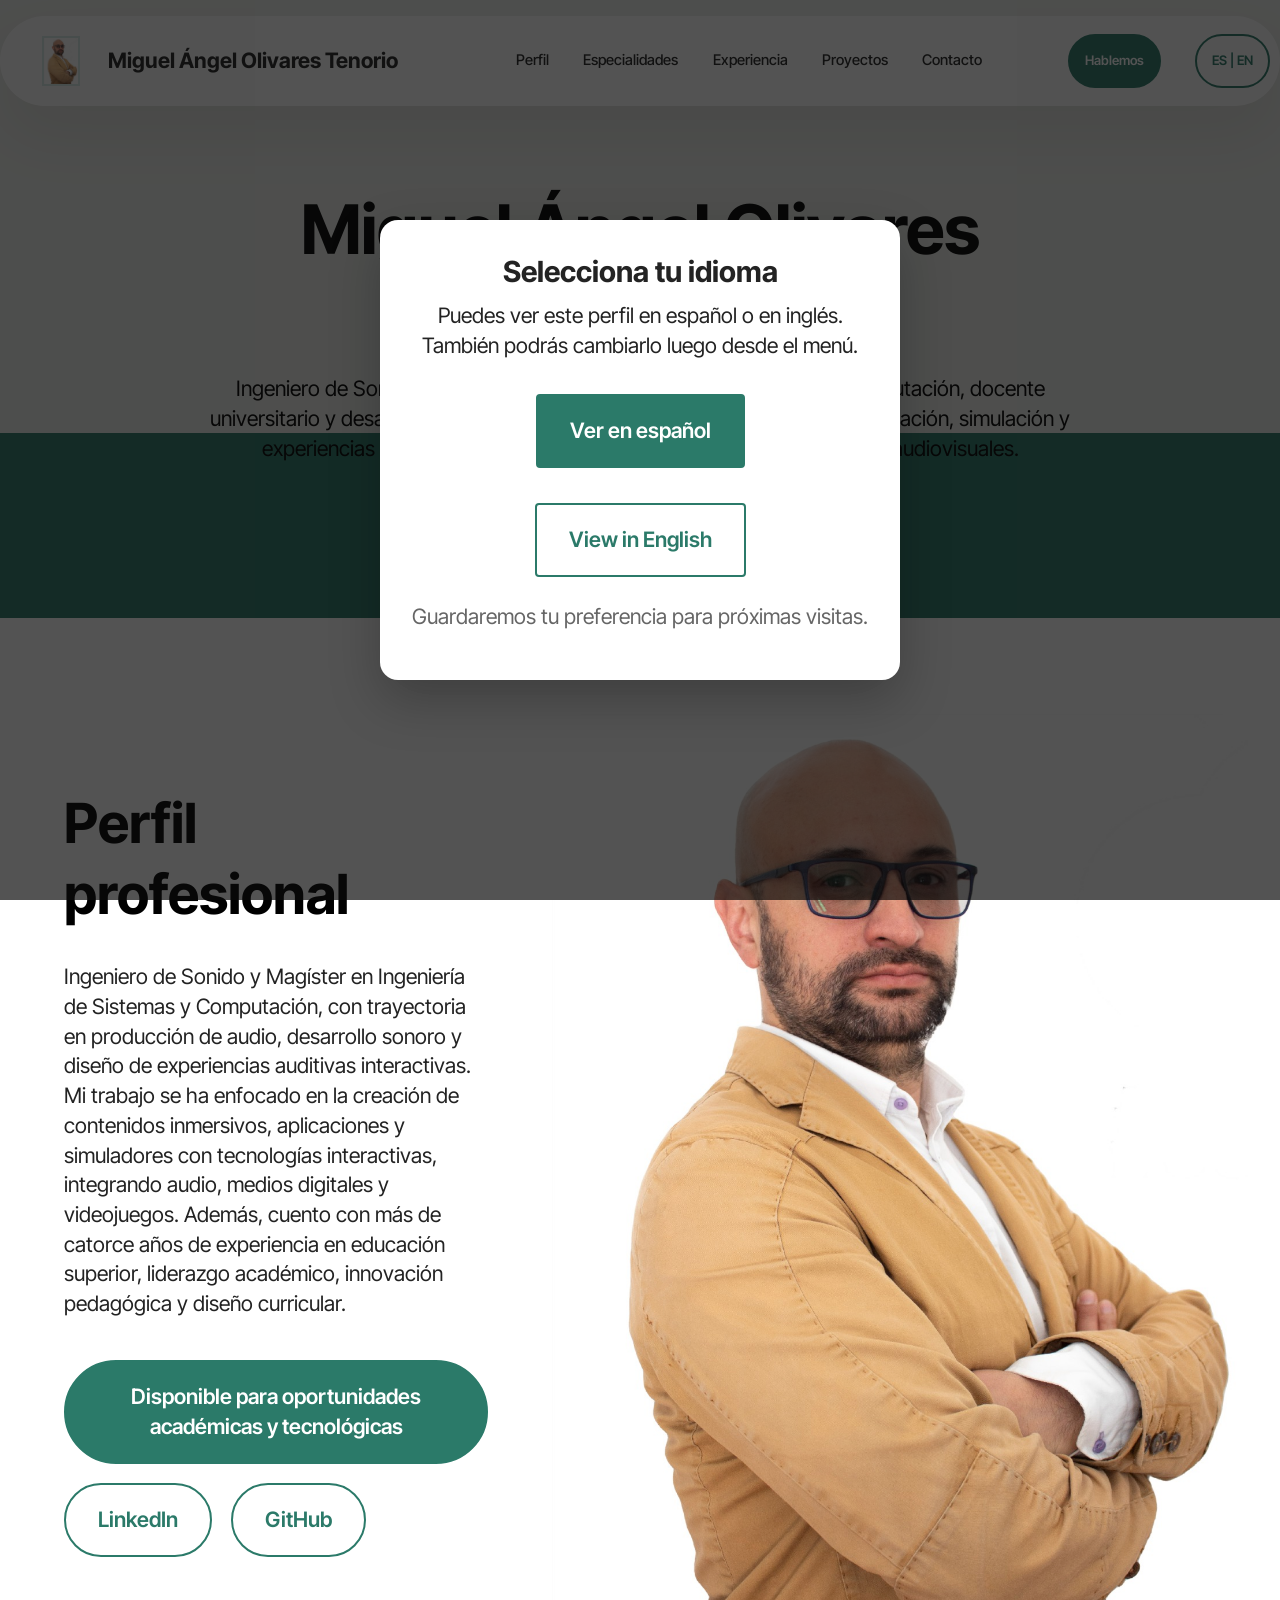
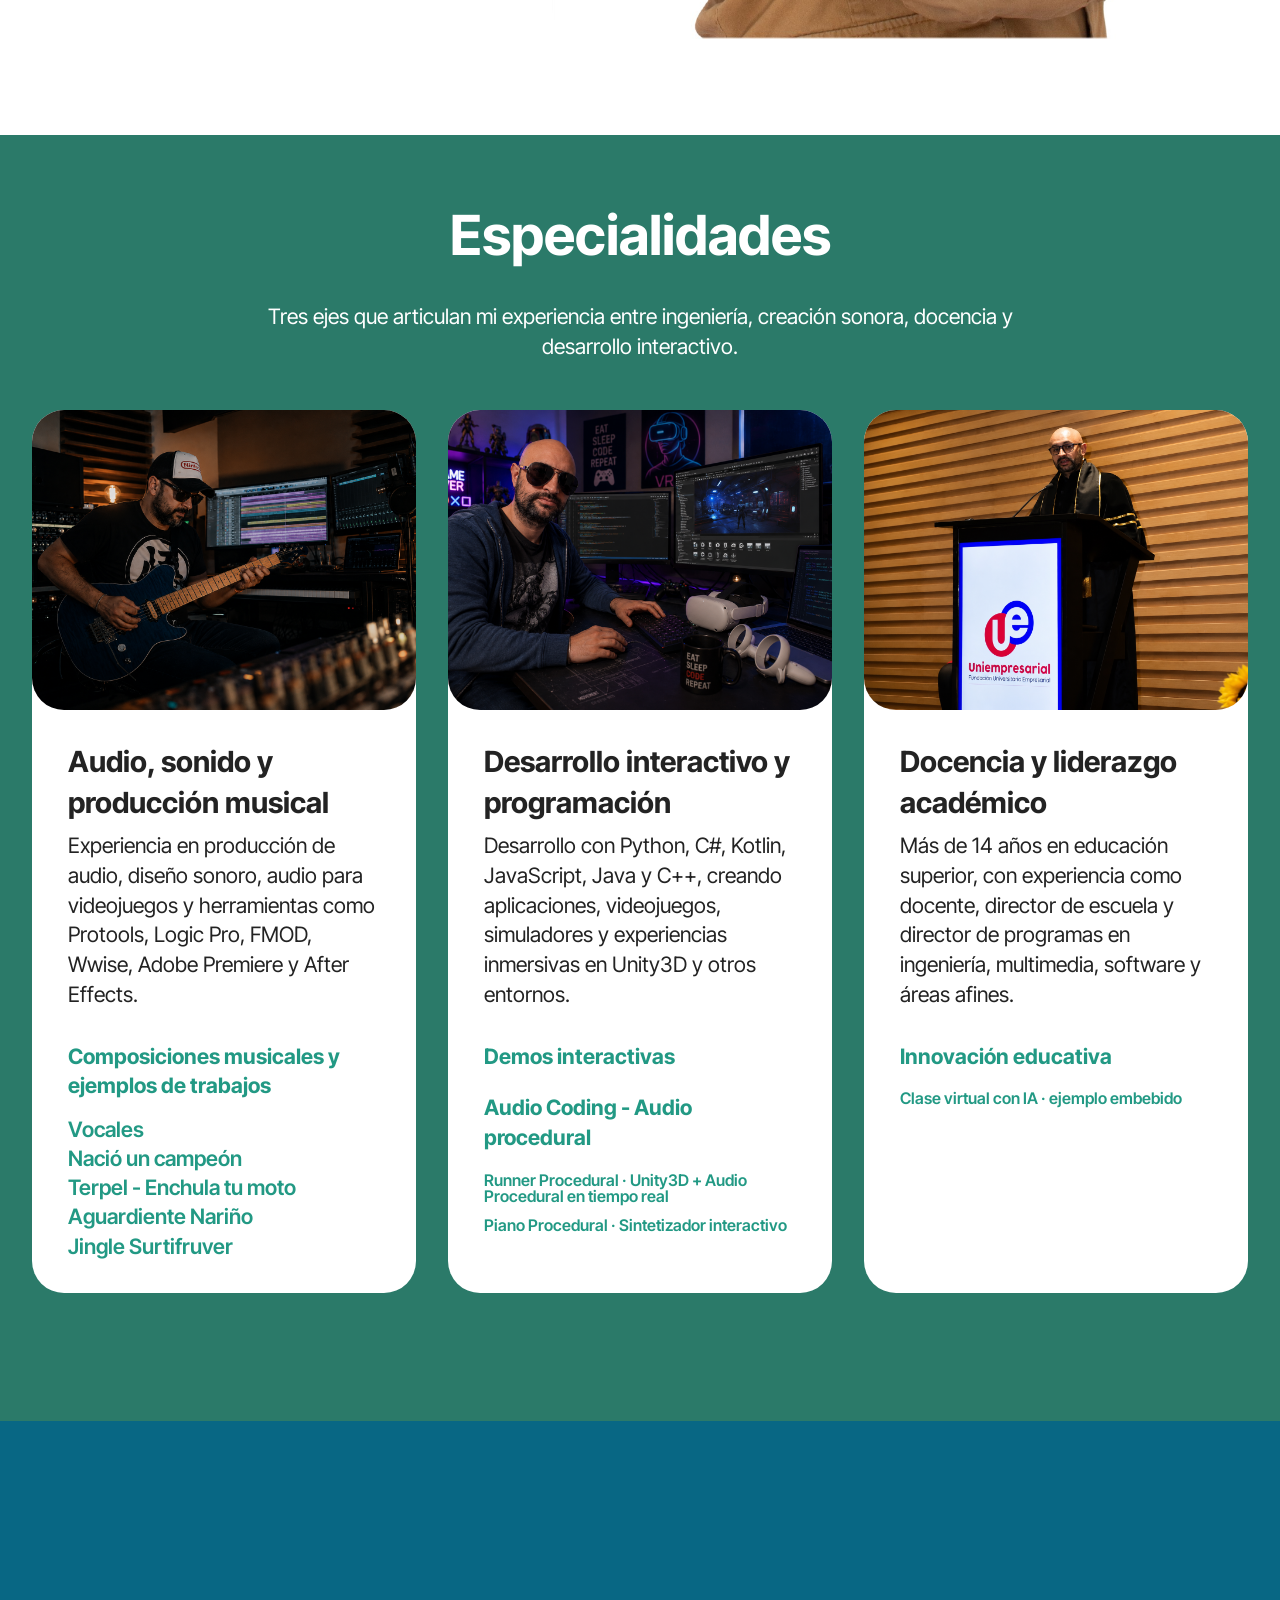
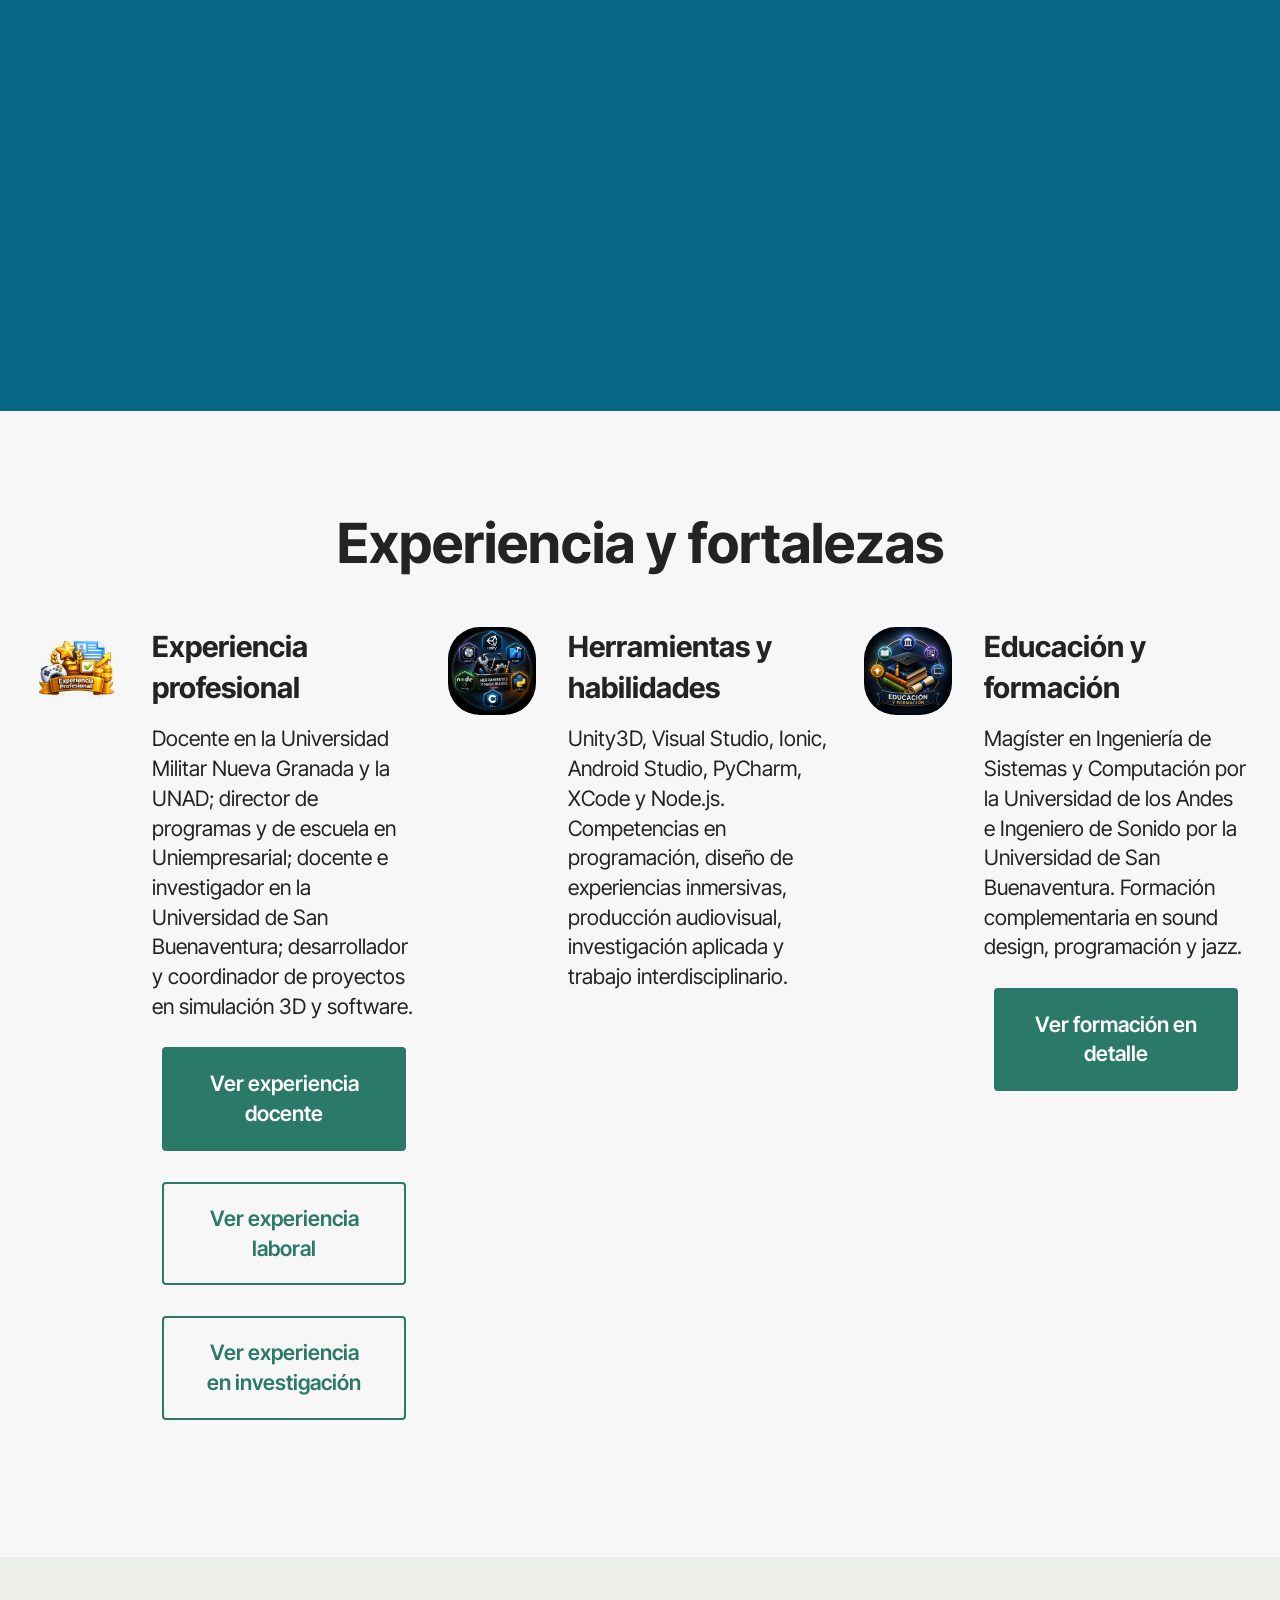
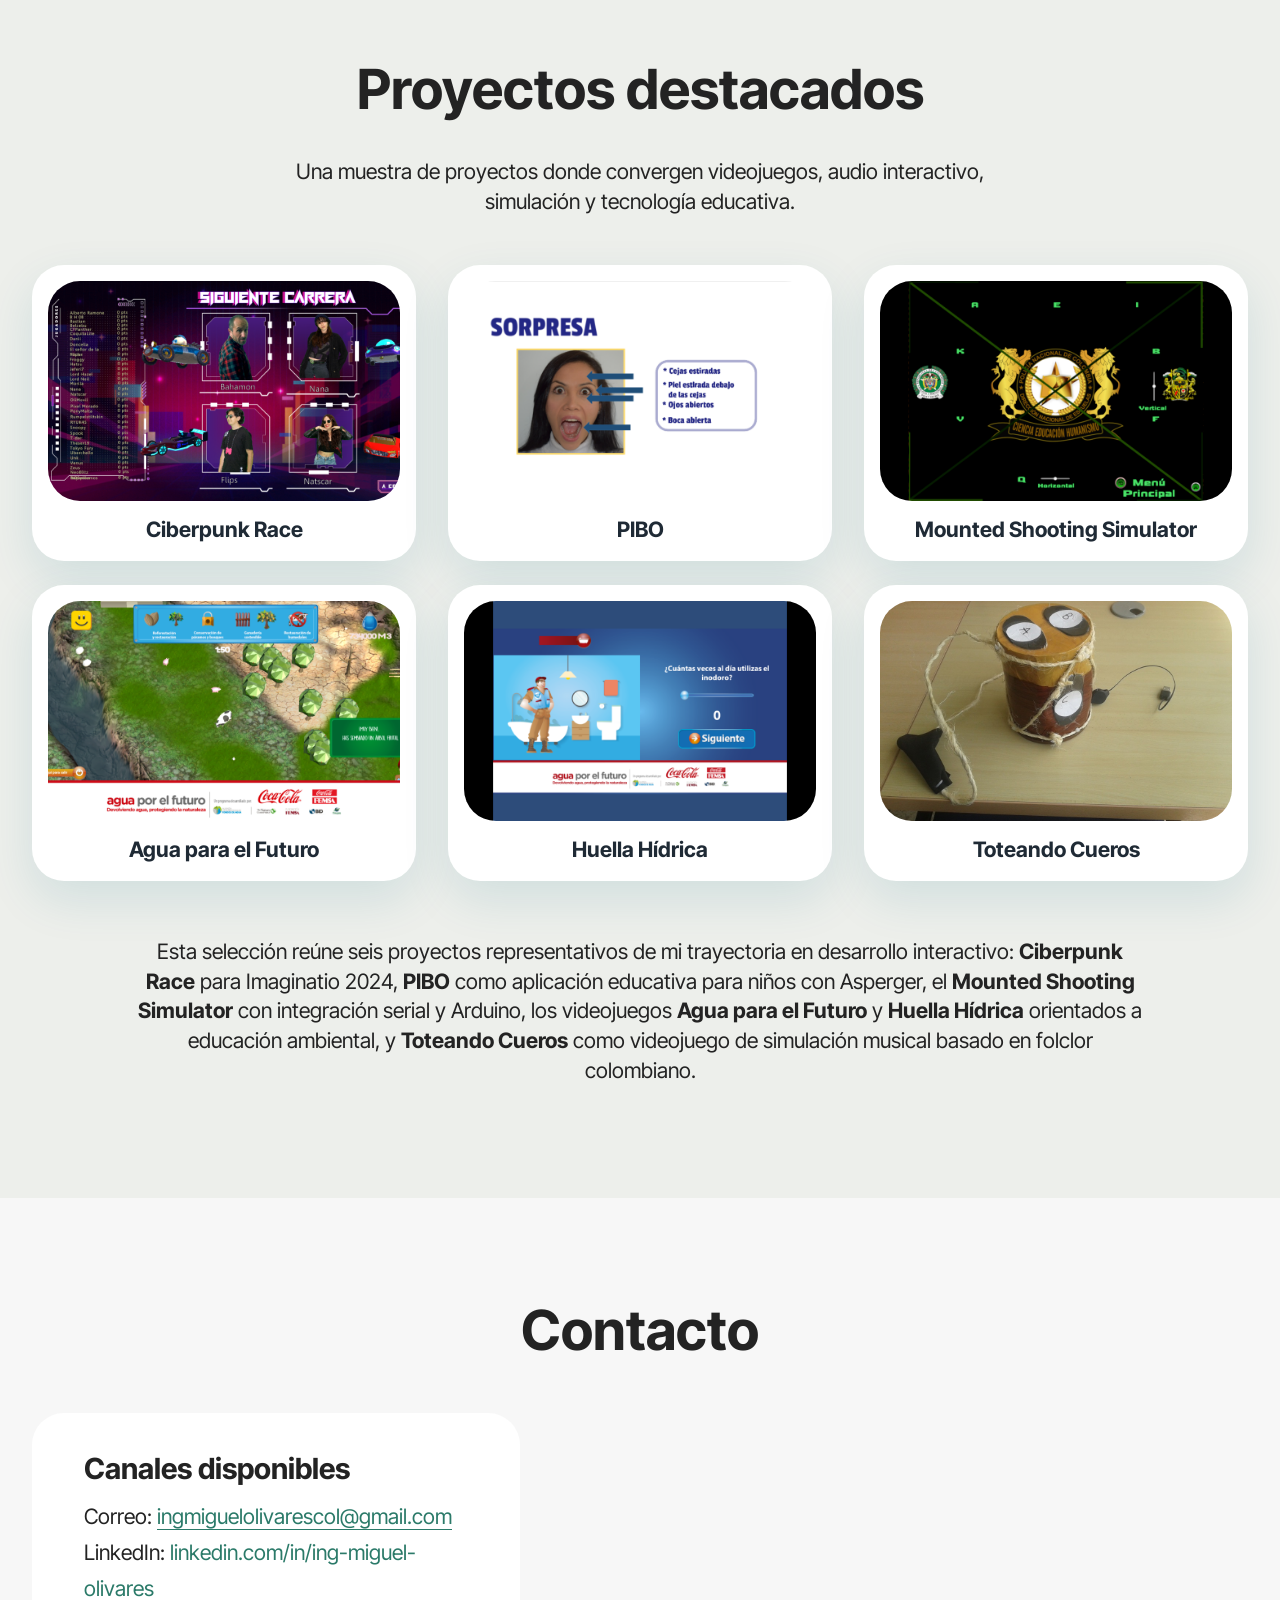
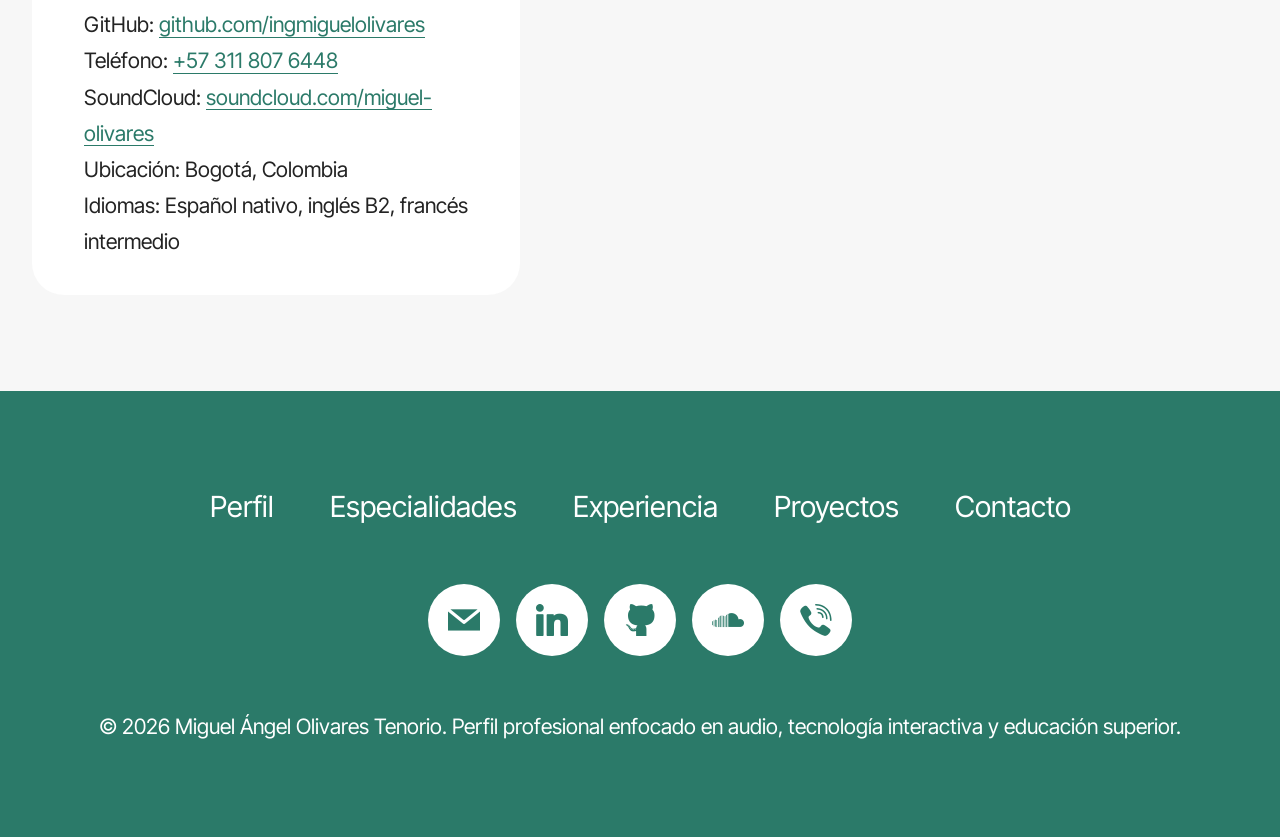
==== commit 12ebf8ad: "icons update" ====
--- a/index.html
+++ b/index.html
@@ -760,7 +760,11 @@
           <div class="text-wrapper align-left">
             <h1 class="mbr-section-title mbr-fonts-style mb-4 display-2"><strong>Perfil profesional</strong></h1>
             <p class="mbr-text mbr-fonts-style mb-4 display-7">Ingeniero de Sonido y Magíster en Ingeniería de Sistemas y Computación, con trayectoria en producción de audio, desarrollo sonoro y diseño de experiencias auditivas interactivas. Mi trabajo se ha enfocado en la creación de contenidos inmersivos, aplicaciones y simuladores con tecnologías interactivas, integrando audio, medios digitales y videojuegos. Además, cuento con más de catorce años de experiencia en educación superior, liderazgo académico, innovación pedagógica y diseño curricular.</p>
-            <div class="mbr-section-btn mt-3"><a class="btn btn-primary display-7" href="#contacto">Disponible para oportunidades académicas y tecnológicas</a></div>
+            <div class="mbr-section-btn mt-3">
+              <a class="btn btn-primary display-7" href="#contacto">Disponible para oportunidades académicas y tecnológicas</a>
+              <a class="btn btn-primary-outline display-7" href="https://www.linkedin.com/in/ing-miguel-olivares/" target="_blank" rel="noopener noreferrer">LinkedIn</a>
+              <a class="btn btn-primary-outline display-7" href="https://github.com/ingmiguelolivares" target="_blank" rel="noopener noreferrer">GitHub</a>
+            </div>
           </div>
         </div>
       </div>
@@ -854,7 +858,7 @@
       <div class="row">
         <div class="content-wrap col-12 col-md-8">
           <h1 class="mbr-section-title mbr-fonts-style mbr-white mb-4 display-1"><strong>Logros destacados</strong></h1>
-          <p class="mbr-fonts-style mbr-text mbr-white mb-4 display-7">He liderado procesos de actualización curricular, renovación de registros calificados, desarrollo de especializaciones dual-virtuales y proyectos de simulación, realidad virtual y audio interactivo. También he integrado tecnologías como Meta Quest 2, Meta Quest 3, ARCore, Vuforia, plugins de espacialización binaural, Arduino, Python y Unity3D en soluciones académicas y aplicadas.</p>
+          <p class="mbr-fonts-style mbr-text mbr-white mb-4 display-7">He liderado procesos de actualización curricular, renovación de registros calificados, desarrollo de especializaciones dual-virtuales y proyectos de simulación, realidad virtual y audio interactivo. También he integrado tecnologías como Meta Quest 2, Meta Quest 3, ARCore, Vuforia, plugins de espacialización binaural, Arduino, Python y Unity3D en soluciones académicas y aplicadas. Además, soy miembro de la Asociación Colombiana de Intérpretes Profesionales, ACINPRO.</p>
           <div class="mbr-section-btn"><a class="btn btn-white-outline display-7" href="#experiencia">Ver experiencia</a></div>
         </div>
       </div>
@@ -870,7 +874,7 @@
         <div class="item features-without-image col-12 col-lg-4">
           <div class="item-wrapper">
             <div class="img-wrapper">
-              <img src="assets/images/shop1.jpg" alt="Experiencia profesional">
+              <img src="assets/images/experiencia-card.png" alt="Experiencia profesional">
             </div>
             <div class="card-box">
               <h4 class="card-title mbr-fonts-style mb-3 display-5"><strong>Experiencia profesional</strong></h4>
@@ -886,7 +890,7 @@
         <div class="item features-without-image col-12 col-lg-4">
           <div class="item-wrapper">
             <div class="img-wrapper">
-              <img src="assets/images/shop2.jpg" alt="Herramientas y habilidades">
+              <img src="assets/images/herramientas-card.png" alt="Herramientas y habilidades">
             </div>
             <div class="card-box">
               <h4 class="card-title mbr-fonts-style mb-3 display-5"><strong>Herramientas y habilidades</strong></h4>
@@ -897,7 +901,7 @@
         <div class="item features-without-image col-12 col-lg-4">
           <div class="item-wrapper">
             <div class="img-wrapper">
-              <img src="assets/images/shop3.jpg" alt="Educación y certificaciones">
+              <img src="assets/images/educacion-card.png" alt="Educación y formación">
             </div>
             <div class="card-box">
               <h4 class="card-title mbr-fonts-style mb-3 display-5"><strong>Educación y formación</strong></h4>
@@ -1039,7 +1043,9 @@
             <div class="text-wrapper">
               <h5 class="cardTitle mbr-fonts-style mb-2 display-5"><strong>Canales disponibles</strong></h5>
               <ul class="list mbr-fonts-style display-7">
-                <li class="mbr-text item-wrap">Correo: <a href="mailto:Miguelolivares1981@gmail.com" class="text-primary">Miguelolivares1981@gmail.com</a></li>
+                <li class="mbr-text item-wrap">Correo: <a href="mailto:ingmiguelolivarescol@gmail.com" class="text-primary">ingmiguelolivarescol@gmail.com</a></li>
+                <li class="mbr-text item-wrap">LinkedIn: <a href="https://www.linkedin.com/in/ing-miguel-olivares/" target="_blank" rel="noopener noreferrer" class="text-primary">linkedin.com/in/ing-miguel-olivares</a></li>
+                <li class="mbr-text item-wrap">GitHub: <a href="https://github.com/ingmiguelolivares" target="_blank" rel="noopener noreferrer" class="text-primary">github.com/ingmiguelolivares</a></li>
                 <li class="mbr-text item-wrap">Teléfono: <a href="tel:+573118076448" class="text-primary">+57 311 807 6448</a></li>
                 <li class="mbr-text item-wrap">SoundCloud: <a href="https://soundcloud.com/miguel-olivares" class="text-primary" target="_blank">soundcloud.com/miguel-olivares</a></li>
                 <li class="mbr-text item-wrap">Ubicación: Bogotá, Colombia</li>
@@ -1071,7 +1077,9 @@
         </div>
         <div class="col-12">
           <div class="social-row">
-            <div class="soc-item"><a href="mailto:Miguelolivares1981@gmail.com" target="_blank"><span class="mbr-iconfont socicon-mail socicon"></span></a></div>
+            <div class="soc-item"><a href="mailto:ingmiguelolivarescol@gmail.com" target="_blank"><span class="mbr-iconfont socicon-mail socicon"></span></a></div>
+            <div class="soc-item"><a href="https://www.linkedin.com/in/ing-miguel-olivares/" target="_blank" rel="noopener noreferrer"><span class="mbr-iconfont socicon-linkedin socicon"></span></a></div>
+            <div class="soc-item"><a href="https://github.com/ingmiguelolivares" target="_blank" rel="noopener noreferrer"><span class="mbr-iconfont socicon-github socicon"></span></a></div>
             <div class="soc-item"><a href="https://soundcloud.com/miguel-olivares" target="_blank"><span class="mbr-iconfont socicon-soundcloud socicon"></span></a></div>
             <div class="soc-item"><a href="tel:+573118076448" target="_blank"><span class="mbr-iconfont socicon-viber socicon"></span></a></div>
           </div>
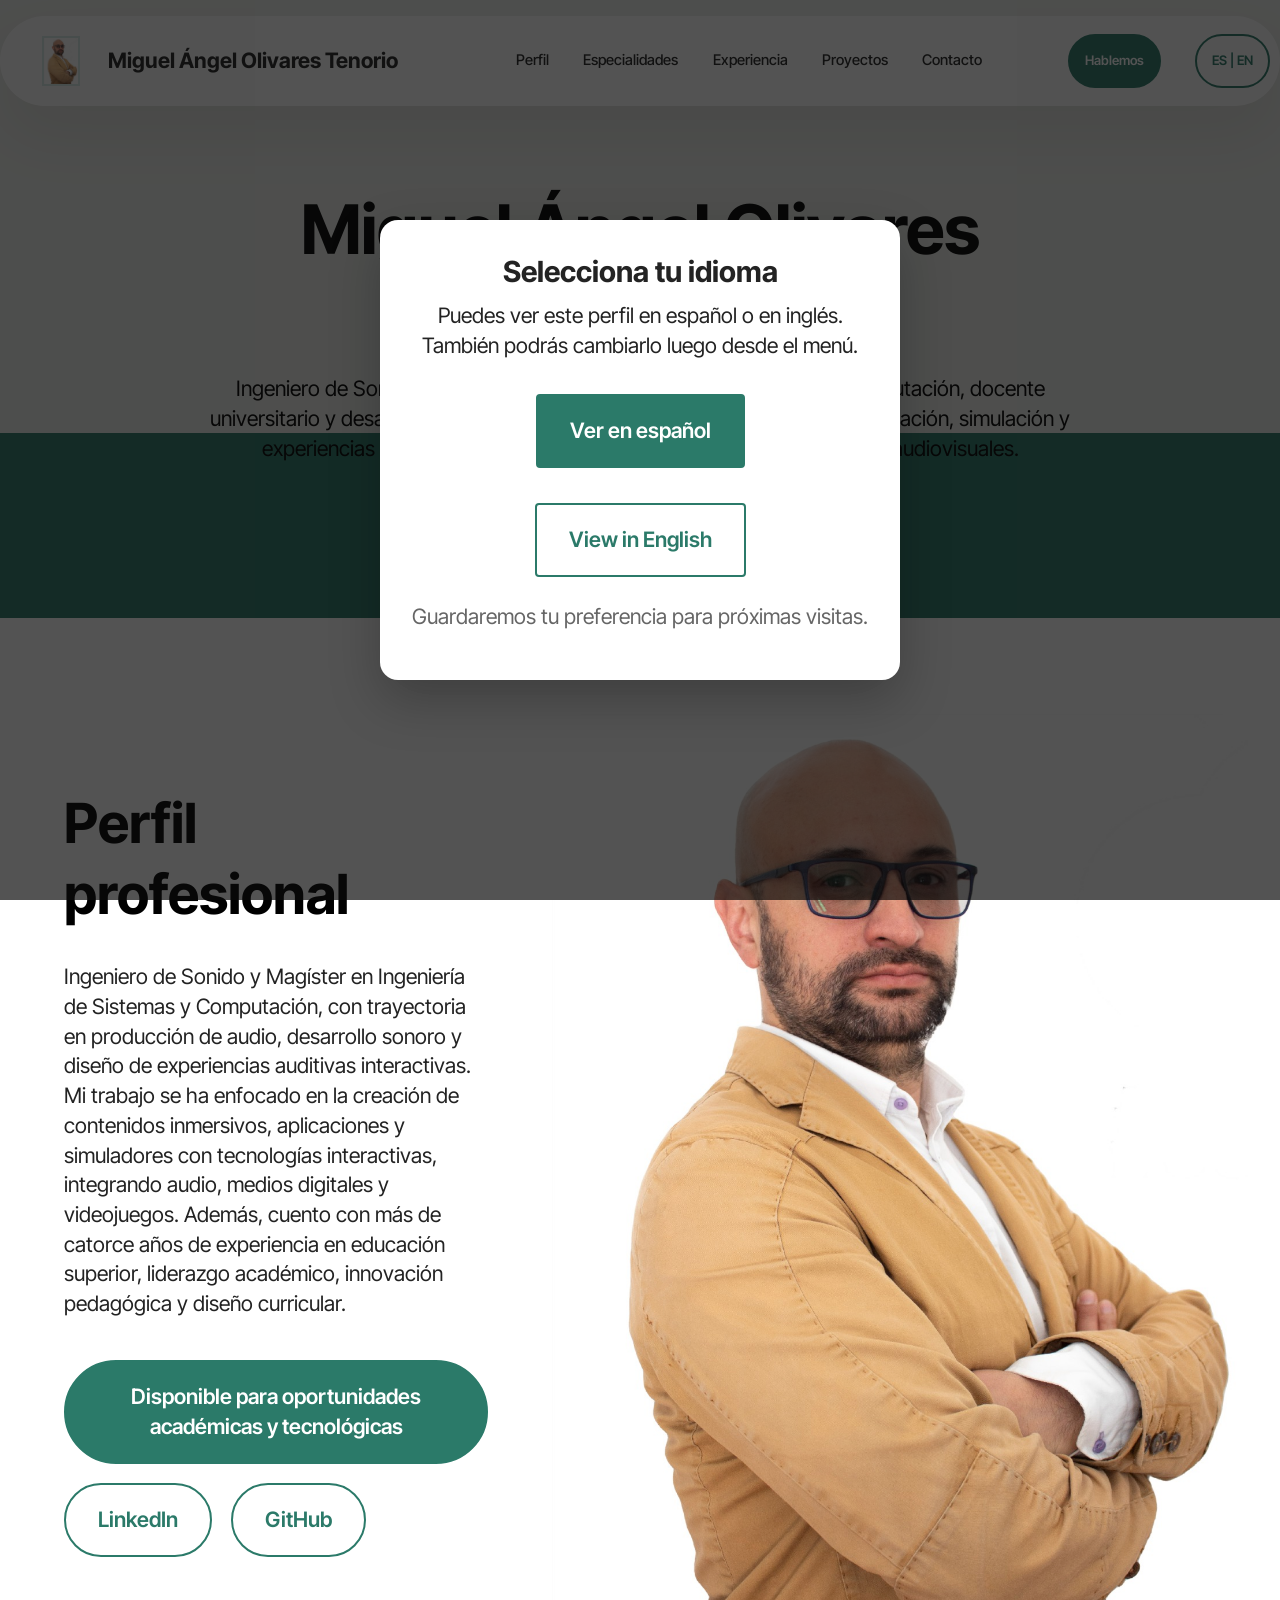
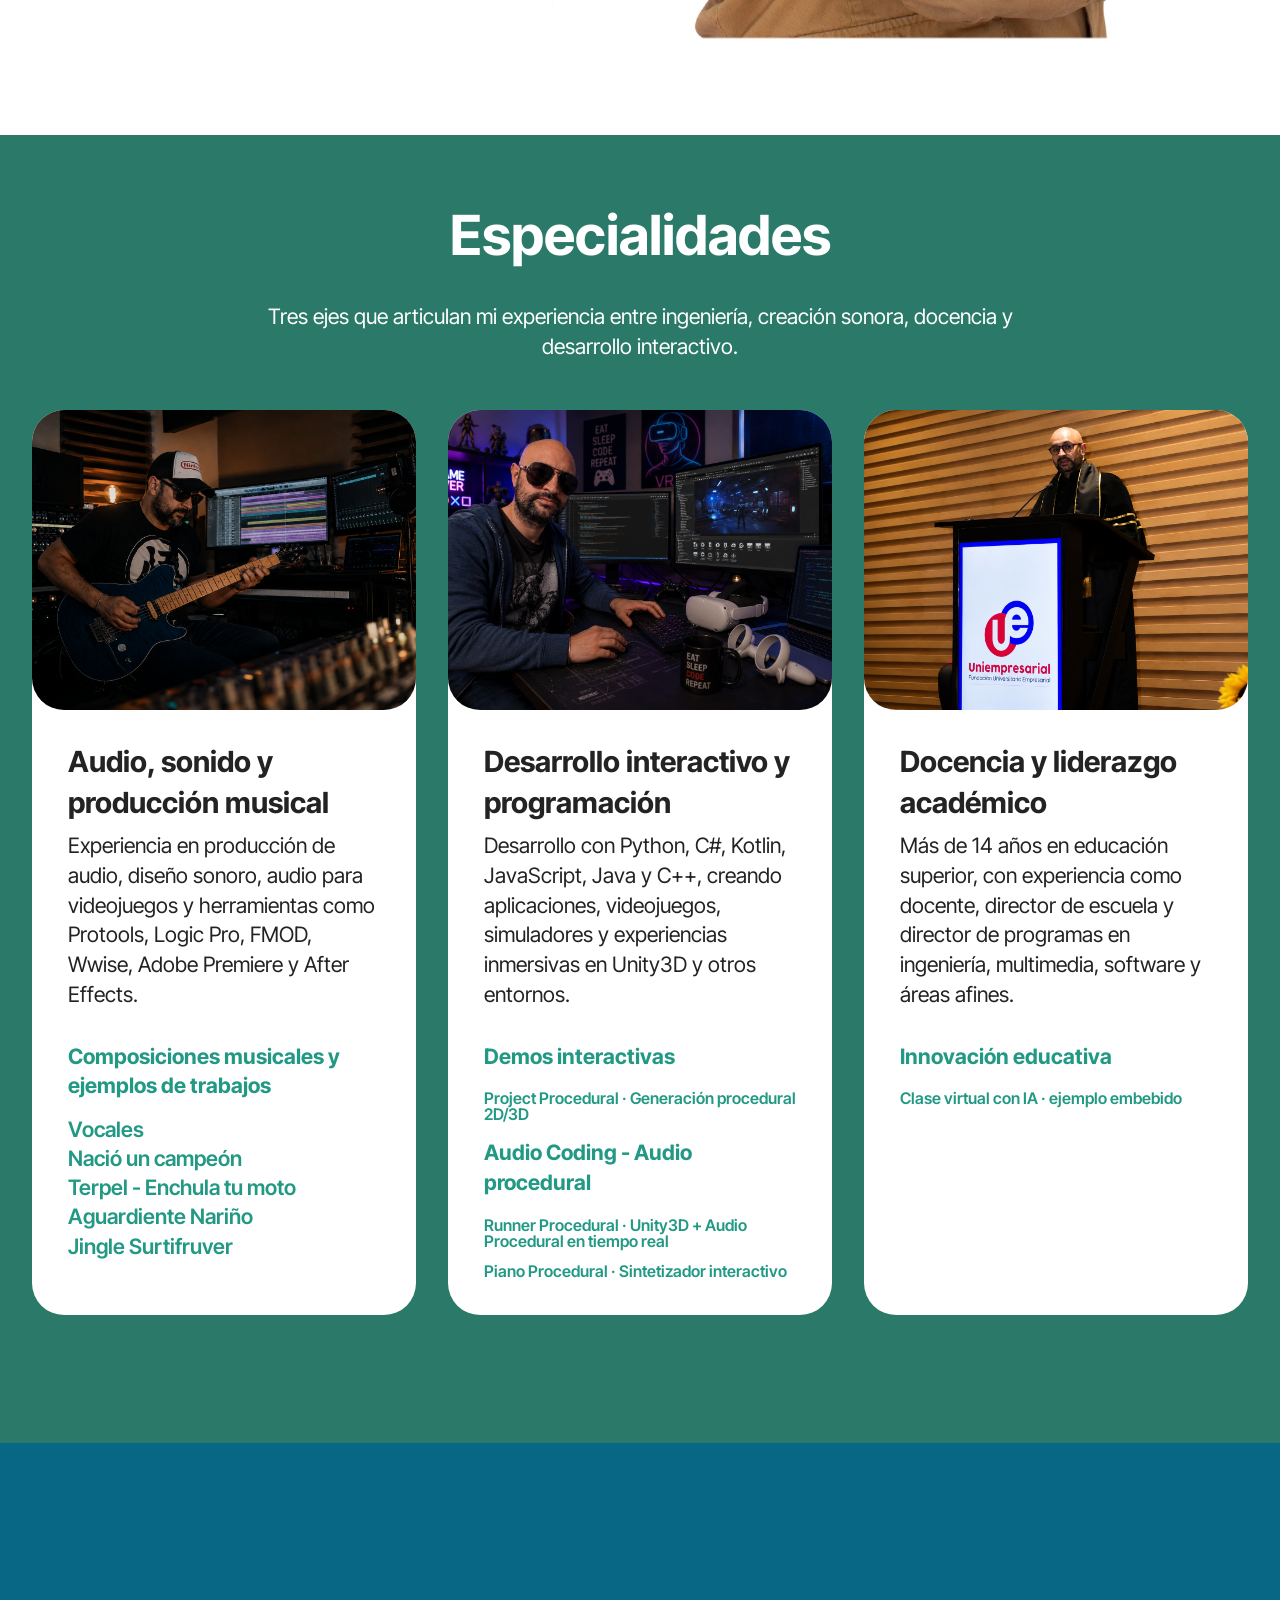
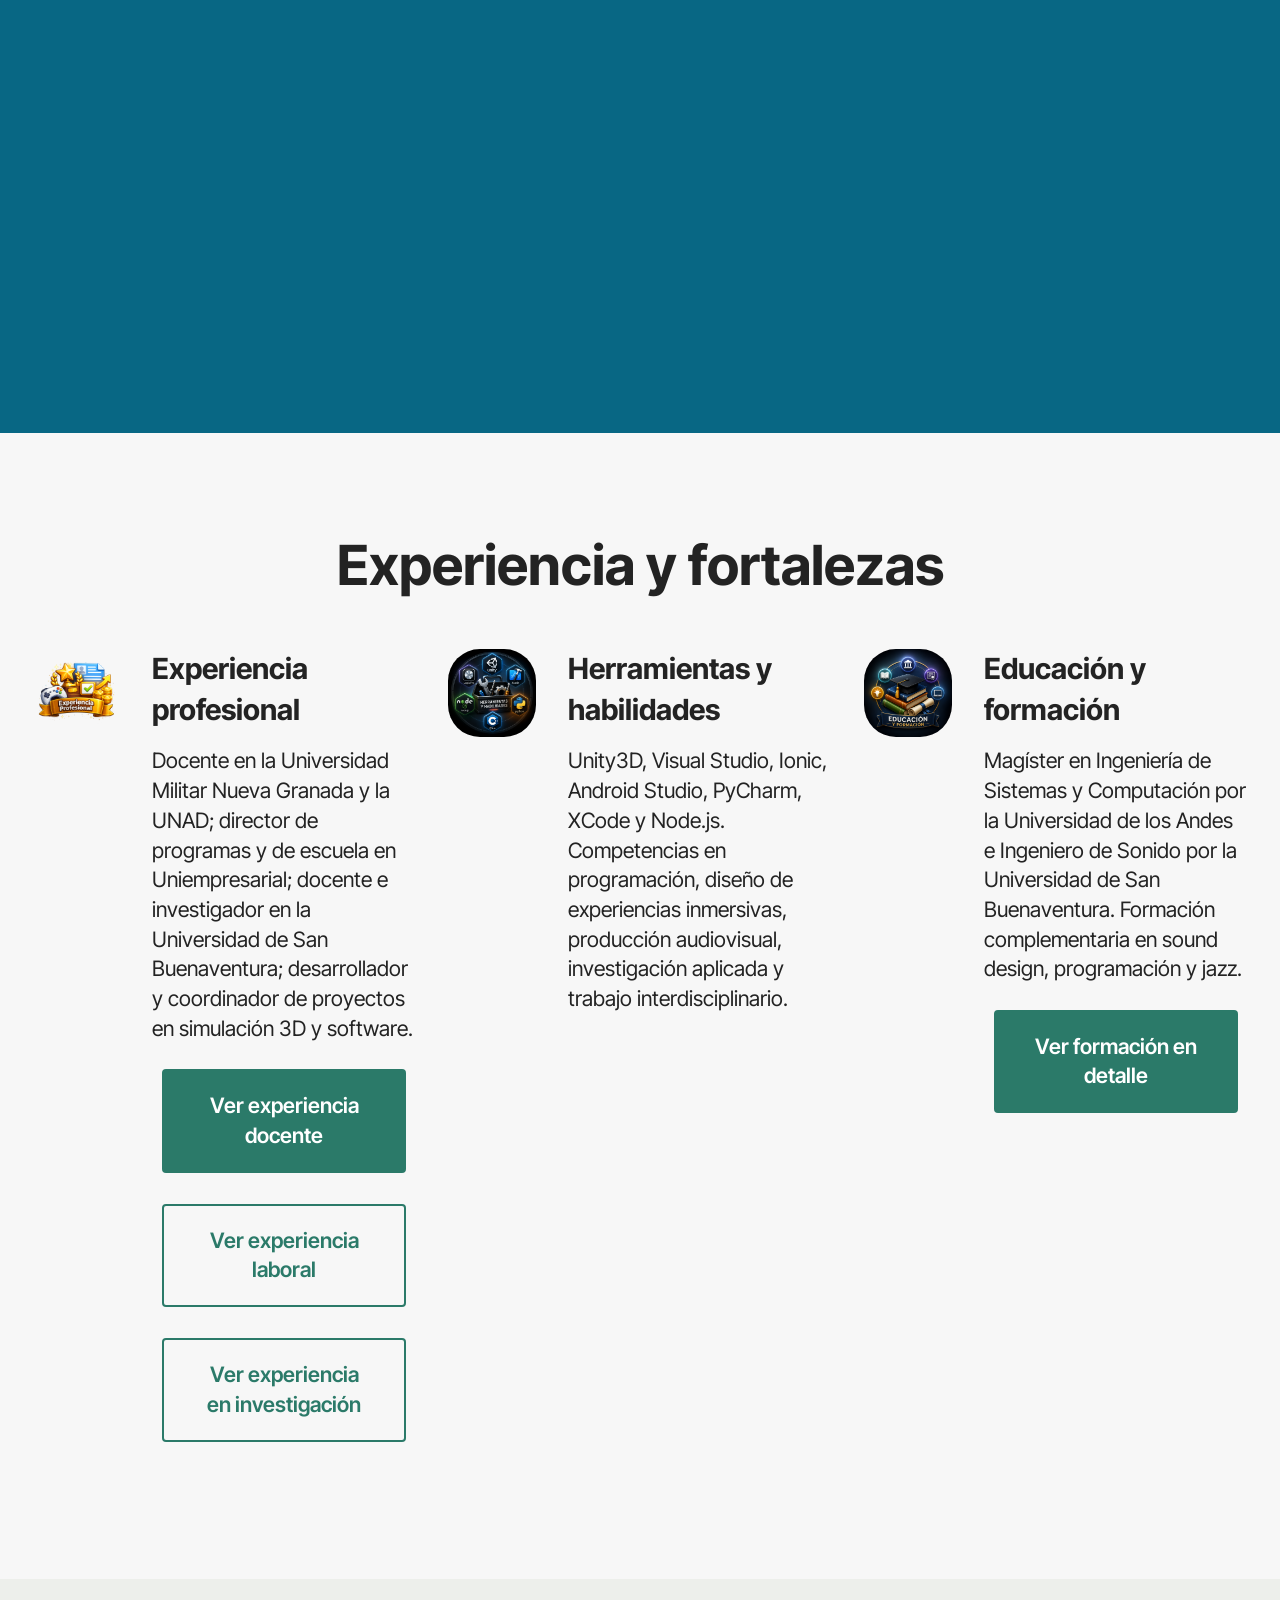
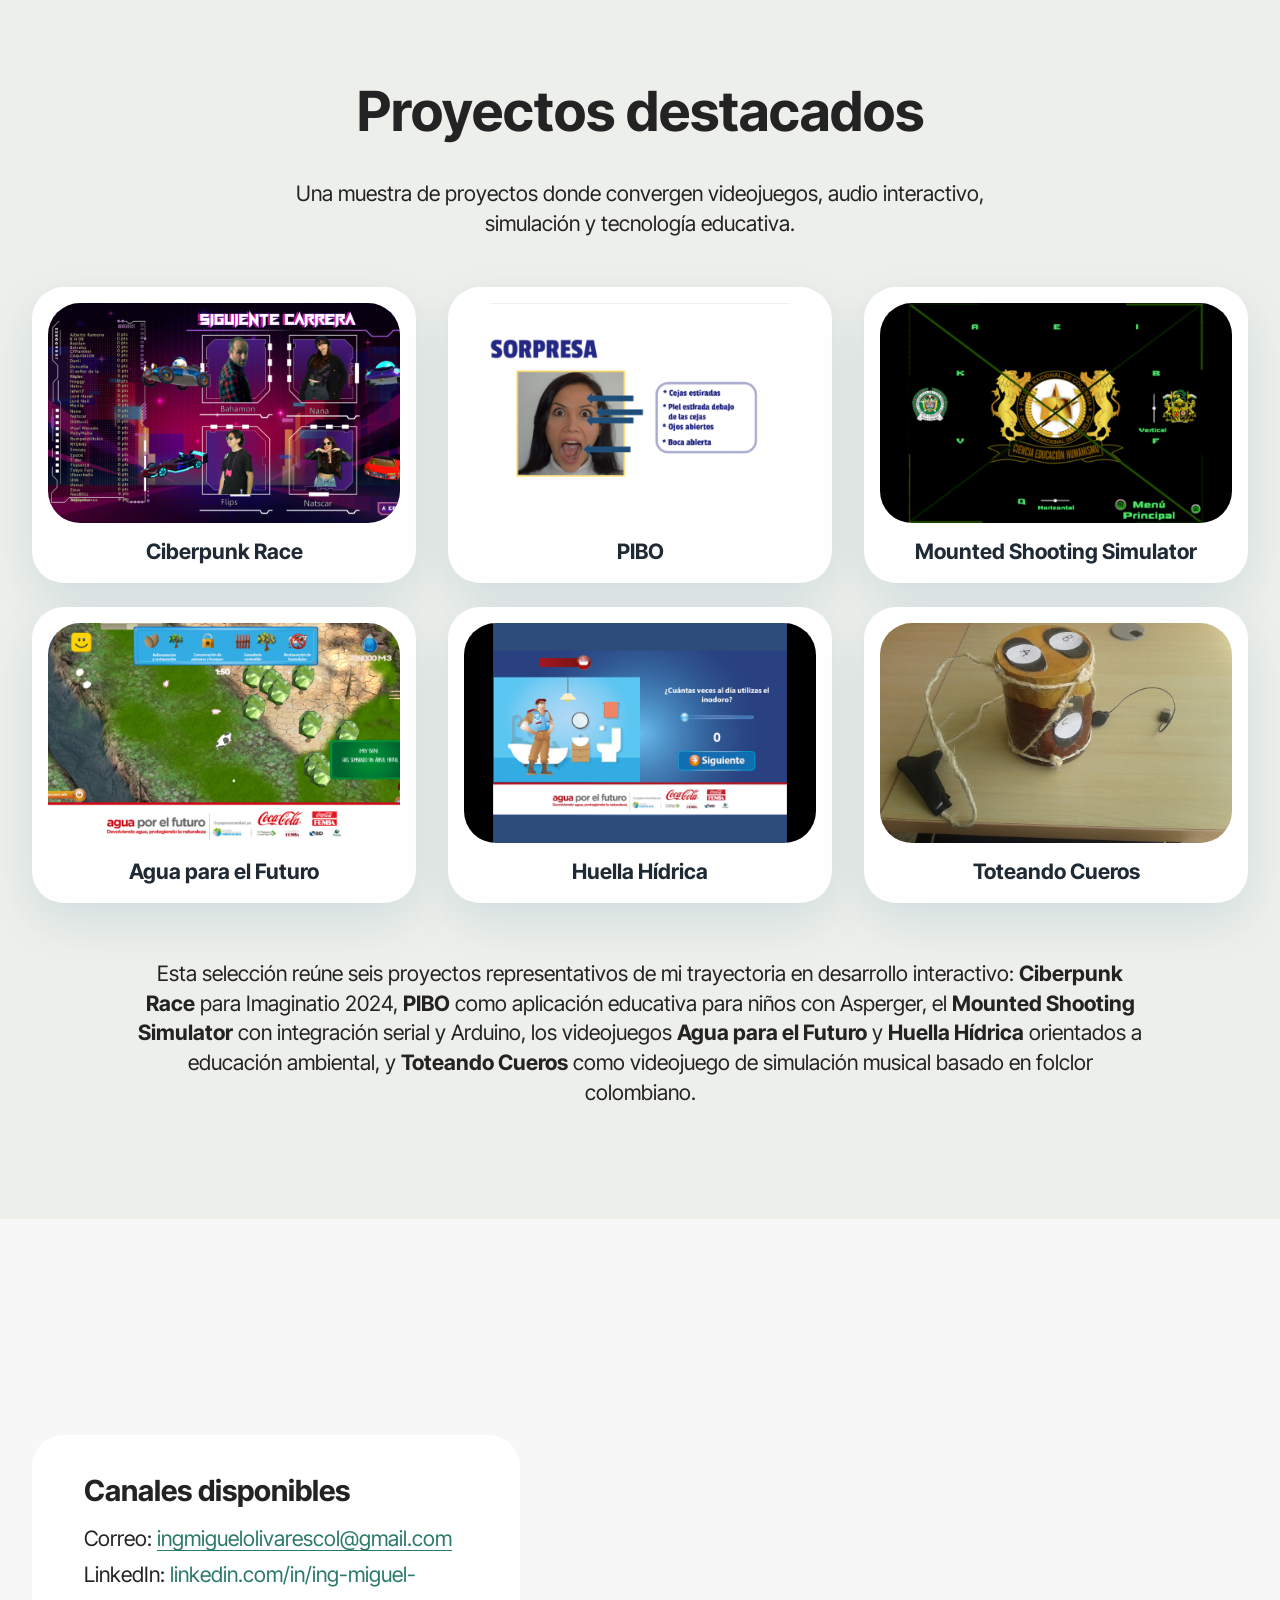
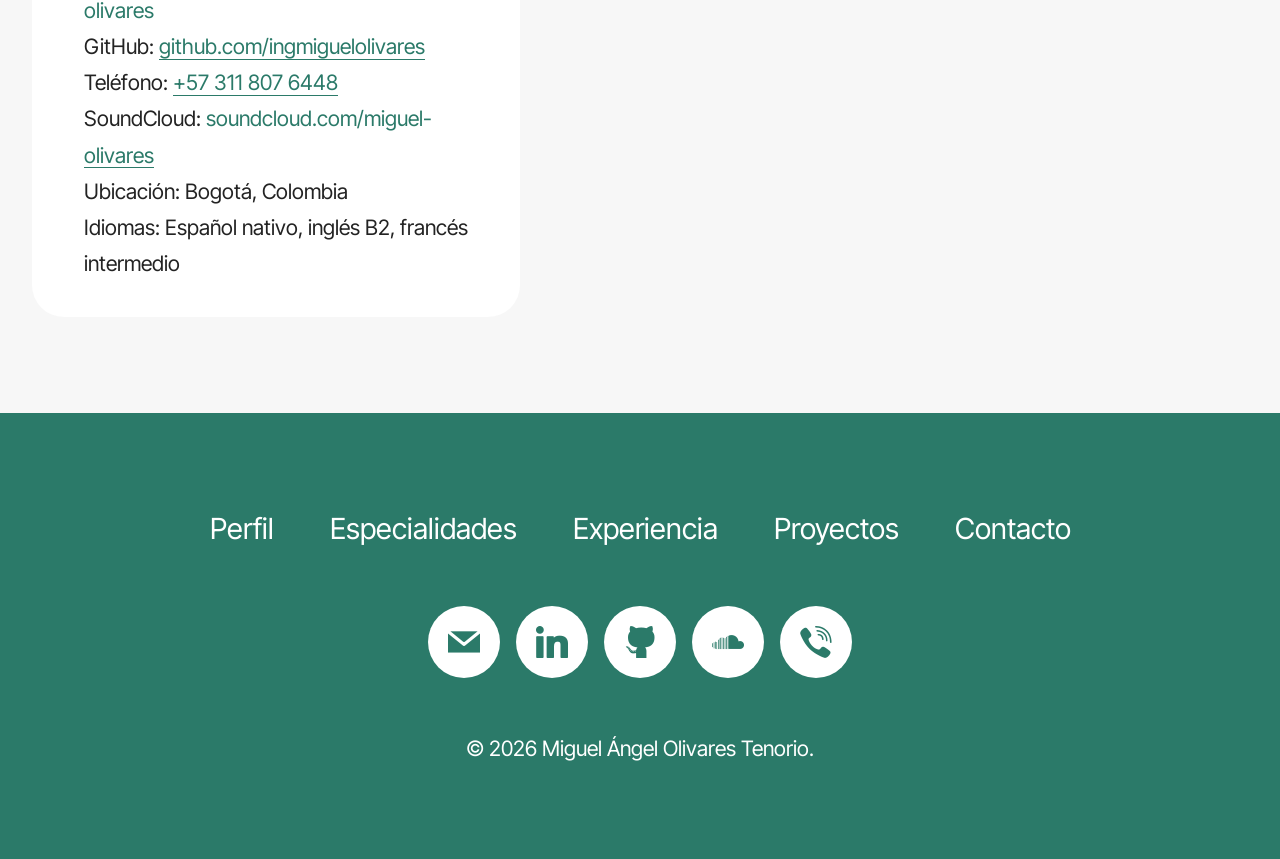
==== commit 96a0c32b: "actualización" ====
--- a/index.html
+++ b/index.html
@@ -810,6 +810,17 @@
               <h5 class="item-title mbr-fonts-style display-5"><strong>Desarrollo interactivo y programación</strong></h5>
               <p class="mbr-text mbr-fonts-style display-7">Desarrollo con Python, C#, Kotlin, JavaScript, Java y C++, creando aplicaciones, videojuegos, simuladores y experiencias inmersivas en Unity3D y otros entornos.</p>
               <p class="interactive-project-group-title mbr-fonts-style display-7">Demos interactivas</p>
+              <a class="interactive-project-link" href="#"
+                data-open-project
+                data-project-title="Project Procedural"
+                data-project-src="https://ingmiguelolivares.github.io/ProjectProcedural/"
+                data-project-summary="Proyecto en Unity orientado a generación procedural de escenarios 2D y 3D para videojuegos."
+                data-project-description="Esta demo reúne distintos enfoques de generación procedural dentro de Unity. Incluye sistemas basados en Tilemaps, sprites, matrices definidas en JSON, semillas pseudoaleatorias y construcción 3D mediante cubos con texturas generadas por código. También integra navegación entre escenas, selección dinámica de niveles desde Canvas, controles de personaje 2D, top-down y first-person, colisiones, lectura de configuraciones desde archivos JSON y la adaptación de un sample tipo Match-3 para combinar gameplay existente con generación procedural de niveles. El proyecto fue preparado para despliegue WebGL y control de versiones en GitHub."
+                data-project-link="https://ingmiguelolivares.github.io/ProjectProcedural/"
+                data-project-link-label="ingmiguelolivares.github.io/ProjectProcedural/"
+                data-project-aspect-ratio="16 / 9"
+                data-project-min-height="min(72vh, 760px)"
+                data-project-max-width="100%">Project Procedural · Generación procedural 2D/3D</a>
               <p class="interactive-project-group-title mbr-fonts-style display-7">Audio Coding - Audio procedural</p>
               <a class="interactive-project-link" href="#" data-open-project data-project-title="Runner Procedural" data-project-src="https://runnerprocedural.vercel.app/">Runner Procedural · Unity3D + Audio Procedural en tiempo real</a>
               <a class="interactive-project-link" href="#"
@@ -1085,7 +1096,7 @@
           </div>
         </div>
         <div class="col-12 mt-5">
-          <p class="mbr-fonts-style copyright display-7">© 2026 Miguel Ángel Olivares Tenorio. Perfil profesional enfocado en audio, tecnología interactiva y educación superior.</p>
+          <p class="mbr-fonts-style copyright display-7">© 2026 Miguel Ángel Olivares Tenorio.</p>
         </div>
       </div>
     </div>
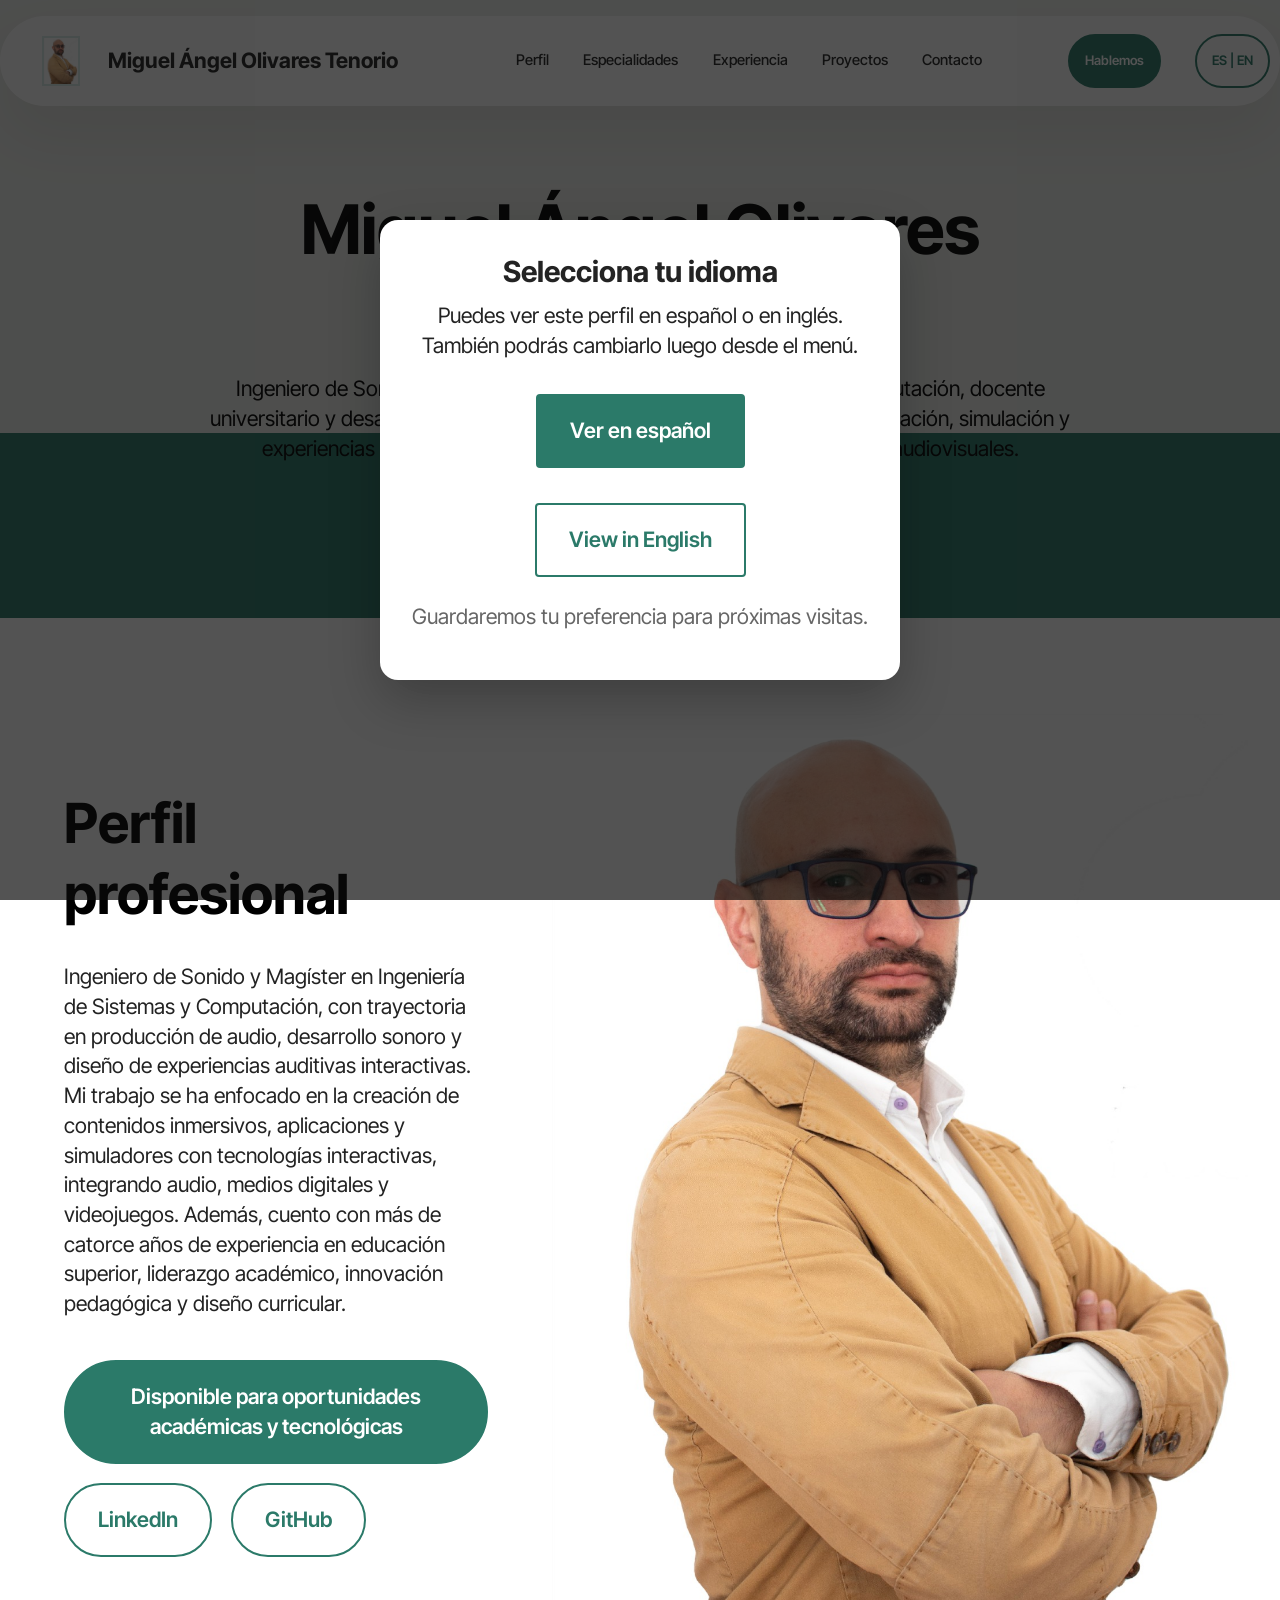
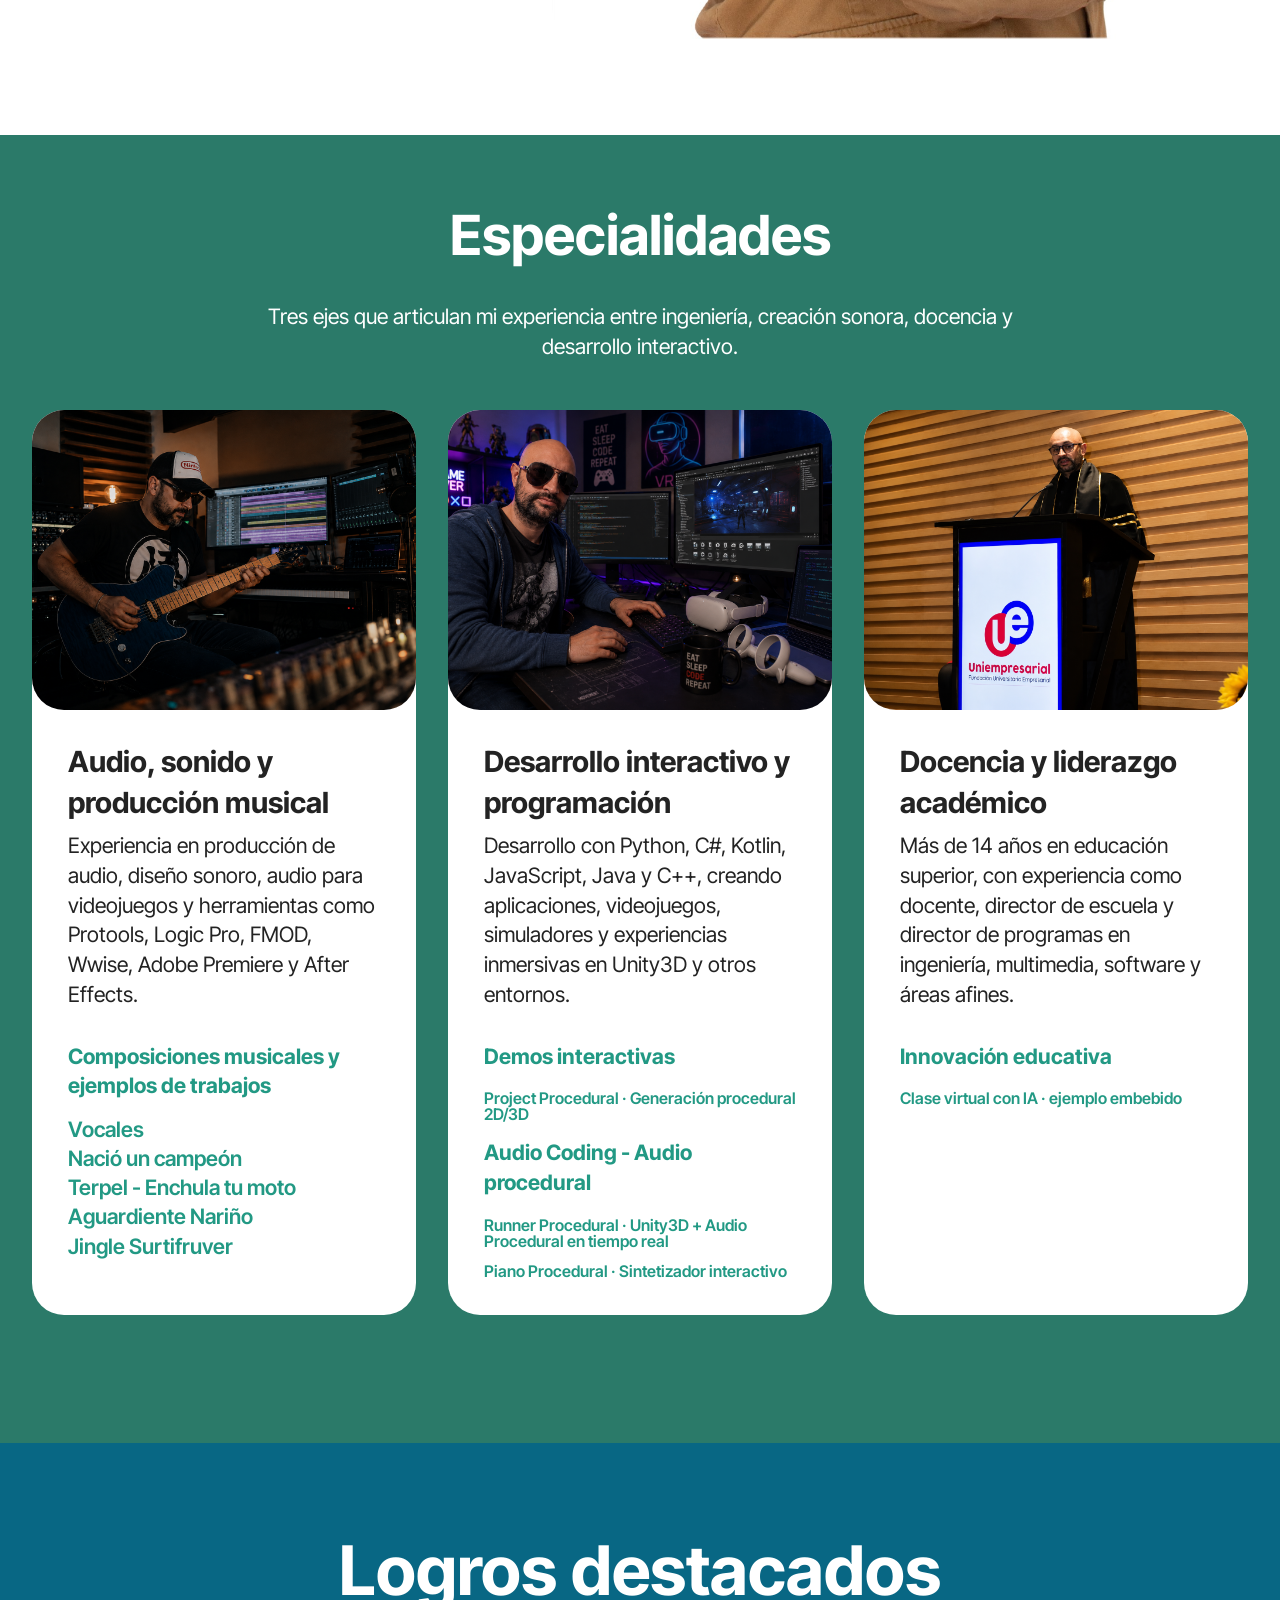
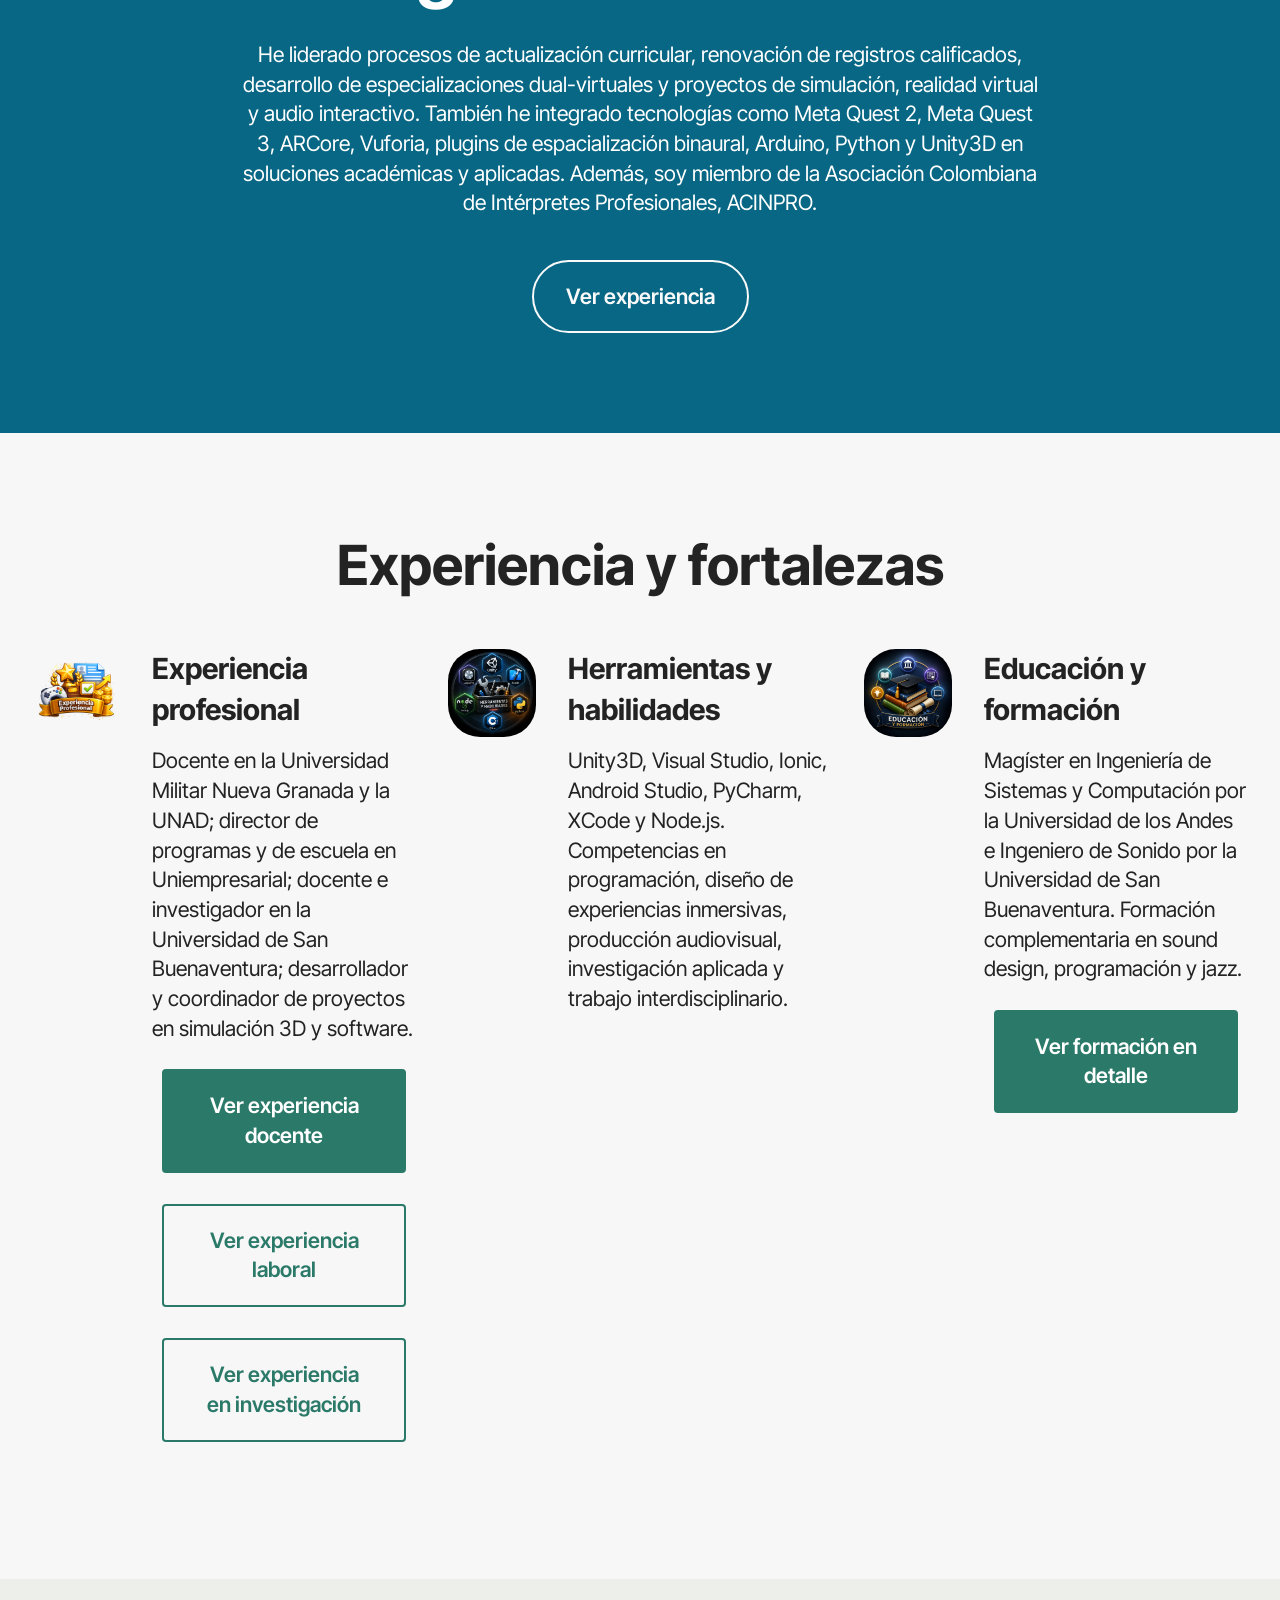
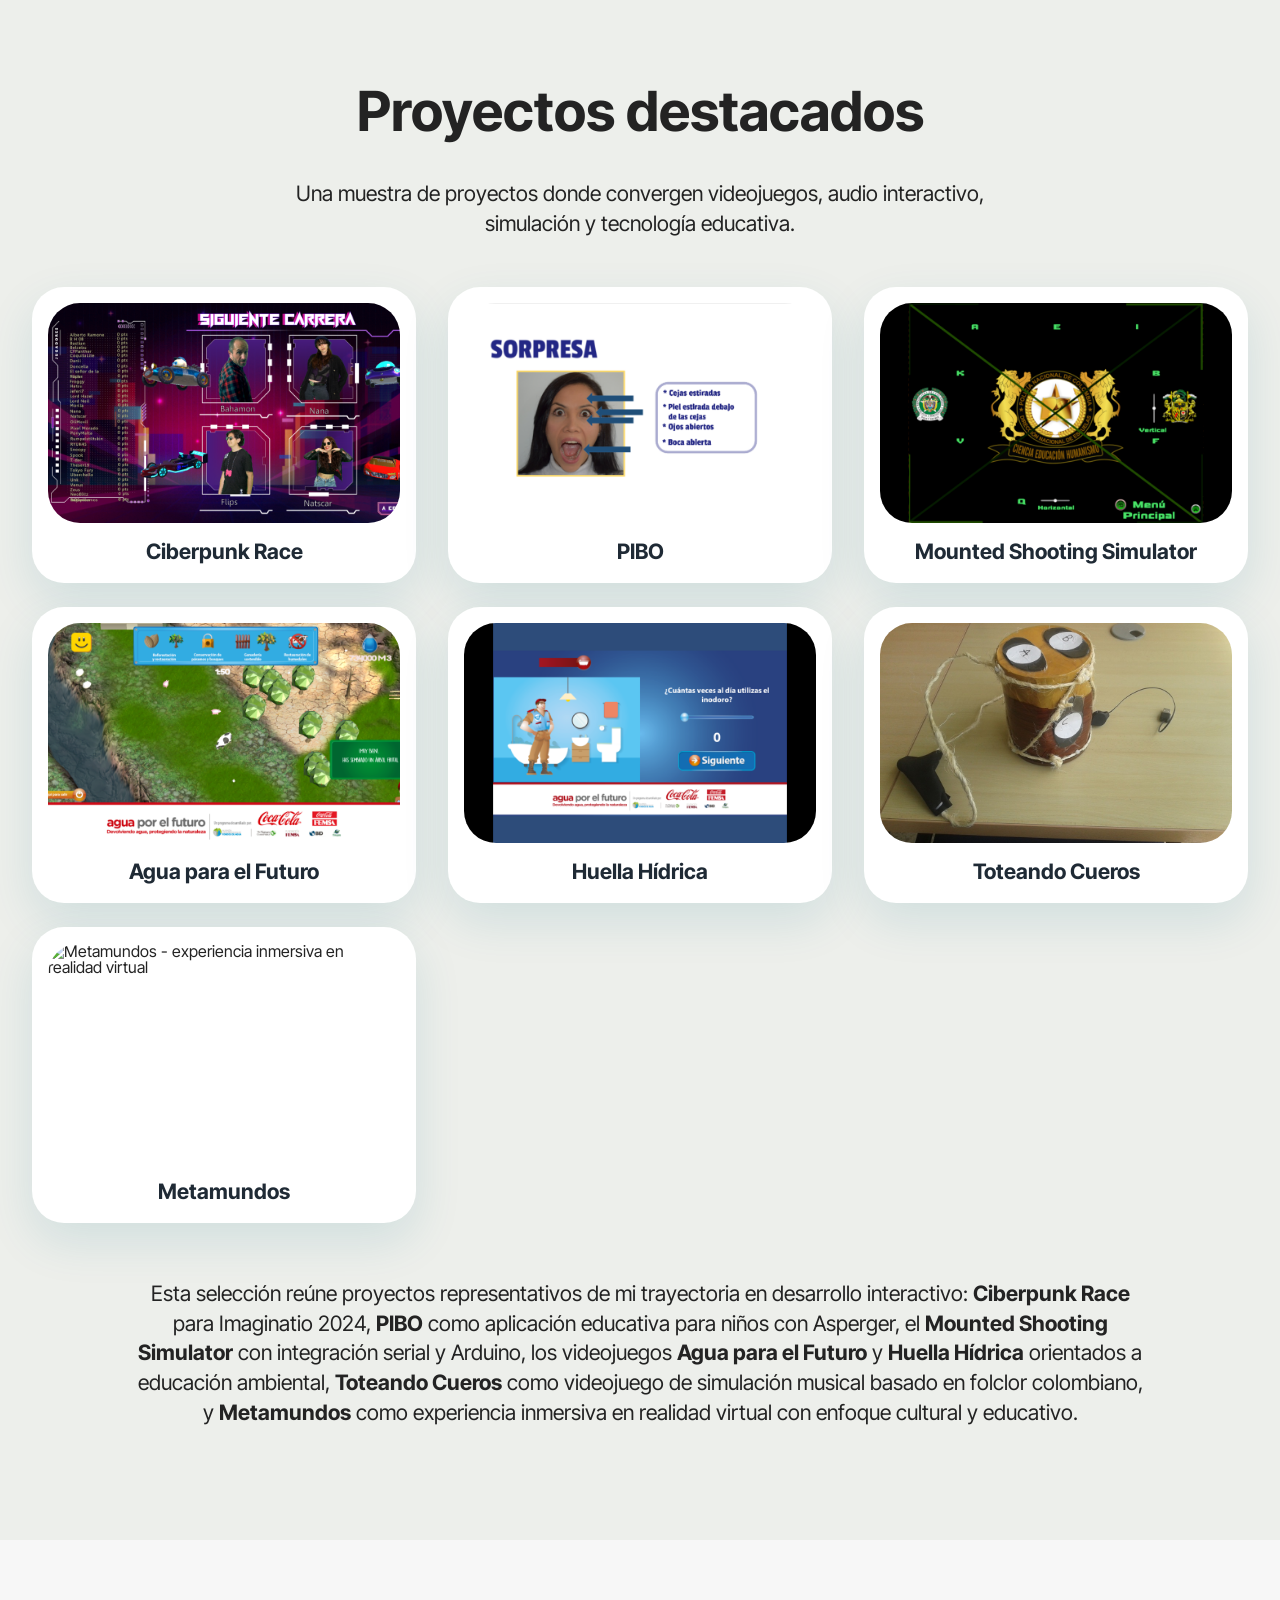
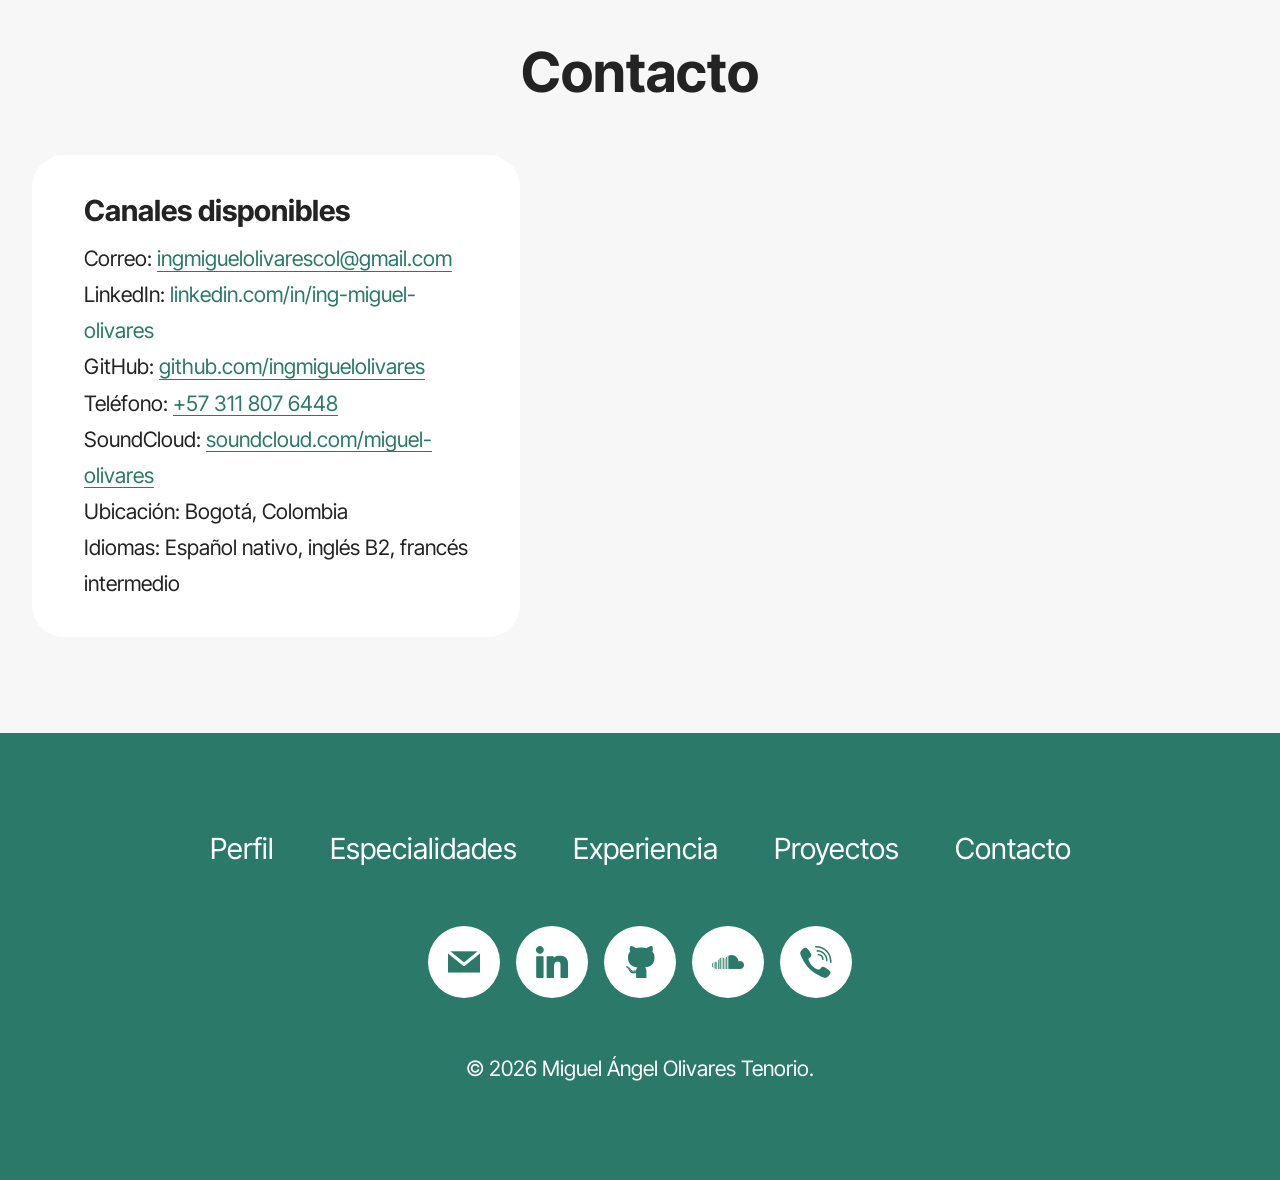
==== commit bd0335e1: "projects update" ====
--- a/index.html
+++ b/index.html
@@ -225,6 +225,26 @@
       border-radius: 12px;
       background: #f6f8f8;
     }
+    .interactive-project-facts {
+      display: none;
+      grid-template-columns: repeat(auto-fit, minmax(180px, 1fr));
+      gap: 0.75rem;
+      margin: 0 0 1rem;
+    }
+    .interactive-project-facts.is-visible {
+      display: grid;
+    }
+    .interactive-project-fact {
+      padding: 0.9rem 1rem;
+      border-radius: 14px;
+      background: #f6fbfa;
+      border: 1px solid rgba(34, 153, 132, 0.14);
+    }
+    .interactive-project-fact strong {
+      display: block;
+      margin-bottom: 0.2rem;
+      color: #229984 !important;
+    }
     .project-card-trigger {
       display: block;
       color: inherit;
@@ -675,6 +695,11 @@
       <h4 class="soundcloud-modal-title mbr-fonts-style display-5"><strong data-project-modal-title>Runner Procedural</strong></h4>
       <p class="mbr-text mbr-fonts-style display-7" data-project-modal-summary>Desarrollo en Unity3D implementando audio procedural en tiempo real usando síntesis aditiva, por wavetables y síntesis FM.</p>
       <p class="mbr-text mbr-fonts-style display-7" data-project-modal-description>En esta demo controlas un runner donde el audio se genera dinámicamente en tiempo real según la interacción, el movimiento y los eventos del entorno. La experiencia permite explorar cómo diferentes técnicas de síntesis procedural modifican la respuesta sonora del juego en lugar de depender únicamente de clips pregrabados.</p>
+      <div class="interactive-project-facts" data-project-modal-facts>
+        <div class="interactive-project-fact mbr-text mbr-fonts-style display-7"><strong>Rol</strong><span data-project-modal-role></span></div>
+        <div class="interactive-project-fact mbr-text mbr-fonts-style display-7"><strong>Tecnologías</strong><span data-project-modal-tech></span></div>
+        <div class="interactive-project-fact mbr-text mbr-fonts-style display-7"><strong>Impacto</strong><span data-project-modal-impact></span></div>
+      </div>
       <div class="interactive-project-actions">
         <p class="interactive-project-note mbr-text mbr-fonts-style display-7">Si el proyecto no carga dentro del sitio, puedes abrirlo directamente en <a href="https://runnerprocedural.vercel.app/" target="_blank" rel="noopener noreferrer" data-project-modal-link>runnerprocedural.vercel.app</a>.</p>
       </div>
@@ -1034,10 +1059,29 @@
             <p class="project-card-title mbr-fonts-style display-7"><strong>Toteando Cueros</strong></p>
           </a>
         </div>
+        <div class="col-12 col-md-6 col-lg-4 item gallery-image">
+          <a class="item-wrapper project-card-trigger" href="#"
+            data-open-project
+            data-project-title="Metamundos"
+            data-project-src="https://www.youtube.com/embed/mdbj9Obv95k"
+                data-project-summary="Experiencia inmersiva desarrollada en Unity para realidad virtual, enfocada en recorridos culturales interactivos con sonido espacial, actividades corporales y progresión visual."
+                data-project-description="Metamundos propone un recorrido XR por territorios culturales como Palenque, Guajira, Vaupés, Caquetá, Mompox y San Andrés. Durante la experiencia, el usuario ingresa con su documento, participa en dinámicas de movimiento, observación, selección de objetos, ritmo, memoria y exploración, e interactúa mediante manos y controles Meta Quest. El proyecto integra registro de sesión, generación de resultados y funcionamiento en modo local cuando no hay conexión a internet. Este video presenta el flujo general del proyecto, sus escenarios, mecánicas principales y la forma en que la tecnología XR se utiliza para construir una experiencia educativa, sensorial e interactiva."
+                data-project-role="Diseño y desarrollo de experiencia XR inmersiva"
+                data-project-tech="Unity, Meta Quest, XR Interaction Toolkit, sonido espacial, almacenamiento local"
+                data-project-impact="Convierte contenidos culturales en una experiencia educativa, sensorial e interactiva usable incluso sin conexión"
+                data-project-link="https://youtu.be/mdbj9Obv95k"
+                data-project-link-label="youtu.be/mdbj9Obv95k"
+                data-project-aspect-ratio="16 / 9"
+            data-project-min-height="min(72vh, 760px)"
+            data-project-max-width="100%">
+            <img class="w-100" src="https://img.youtube.com/vi/mdbj9Obv95k/hqdefault.jpg" alt="Metamundos - experiencia inmersiva en realidad virtual" loading="lazy">
+            <p class="project-card-title mbr-fonts-style display-7"><strong>Metamundos</strong></p>
+          </a>
+        </div>
       </div>
       <div class="row justify-content-center mt-4">
         <div class="col-12 col-lg-10">
-          <p class="mbr-text mbr-fonts-style align-center display-7">Esta selección reúne seis proyectos representativos de mi trayectoria en desarrollo interactivo: <strong>Ciberpunk Race</strong> para Imaginatio 2024, <strong>PIBO</strong> como aplicación educativa para niños con Asperger, el <strong>Mounted Shooting Simulator</strong> con integración serial y Arduino, los videojuegos <strong>Agua para el Futuro</strong> y <strong>Huella Hídrica</strong> orientados a educación ambiental, y <strong>Toteando Cueros</strong> como videojuego de simulación musical basado en folclor colombiano.</p>
+          <p class="mbr-text mbr-fonts-style align-center display-7">Esta selección reúne proyectos representativos de mi trayectoria en desarrollo interactivo: <strong>Ciberpunk Race</strong> para Imaginatio 2024, <strong>PIBO</strong> como aplicación educativa para niños con Asperger, el <strong>Mounted Shooting Simulator</strong> con integración serial y Arduino, los videojuegos <strong>Agua para el Futuro</strong> y <strong>Huella Hídrica</strong> orientados a educación ambiental, <strong>Toteando Cueros</strong> como videojuego de simulación musical basado en folclor colombiano, y <strong>Metamundos</strong> como experiencia inmersiva en realidad virtual con enfoque cultural y educativo.</p>
         </div>
       </div>
     </div>
@@ -1130,6 +1174,10 @@
       const projectTitle = document.querySelector('[data-project-modal-title]');
       const projectSummary = document.querySelector('[data-project-modal-summary]');
       const projectDescription = document.querySelector('[data-project-modal-description]');
+      const projectFacts = document.querySelector('[data-project-modal-facts]');
+      const projectRole = document.querySelector('[data-project-modal-role]');
+      const projectTech = document.querySelector('[data-project-modal-tech]');
+      const projectImpact = document.querySelector('[data-project-modal-impact]');
       const projectLink = document.querySelector('[data-project-modal-link]');
       const projectClosers = document.querySelectorAll('[data-close-project]');
       const portfolioTriggers = document.querySelectorAll('[data-open-portfolio]');
@@ -1180,6 +1228,9 @@
           projectFrame.style.removeProperty('--project-min-height');
           projectFrame.style.removeProperty('--project-frame-max-width');
         }
+        if (projectFacts) {
+          projectFacts.classList.remove('is-visible');
+        }
       }
 
       function setActivePortfolioImage(index) {
@@ -1279,6 +1330,21 @@
           }
           if (projectDescription) {
             projectDescription.textContent = trigger.getAttribute('data-project-description') || '';
+          }
+          const role = trigger.getAttribute('data-project-role') || '';
+          const tech = trigger.getAttribute('data-project-tech') || '';
+          const impact = trigger.getAttribute('data-project-impact') || '';
+          if (projectRole) {
+            projectRole.textContent = role;
+          }
+          if (projectTech) {
+            projectTech.textContent = tech;
+          }
+          if (projectImpact) {
+            projectImpact.textContent = impact;
+          }
+          if (projectFacts) {
+            projectFacts.classList.toggle('is-visible', !!(role || tech || impact));
           }
           if (projectLink) {
             const url = trigger.getAttribute('data-project-link') || trigger.getAttribute('data-project-src') || '';
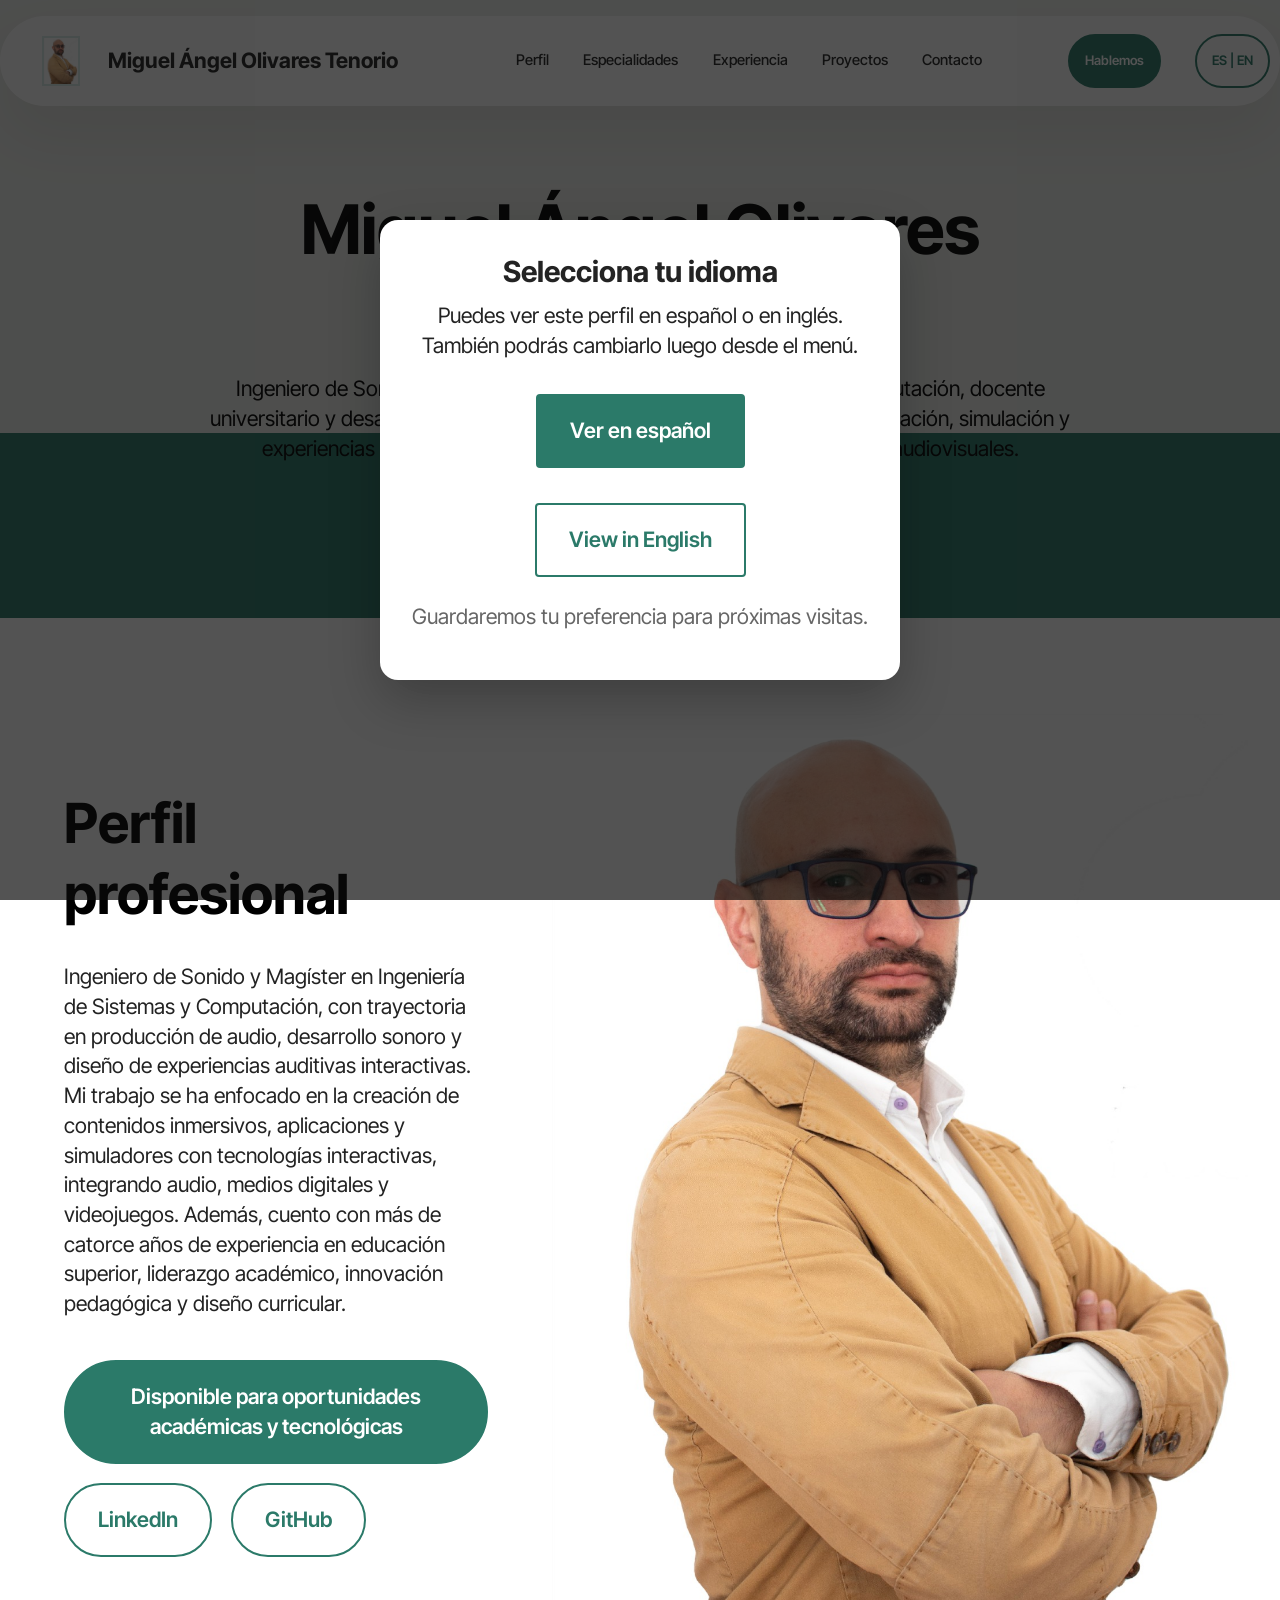
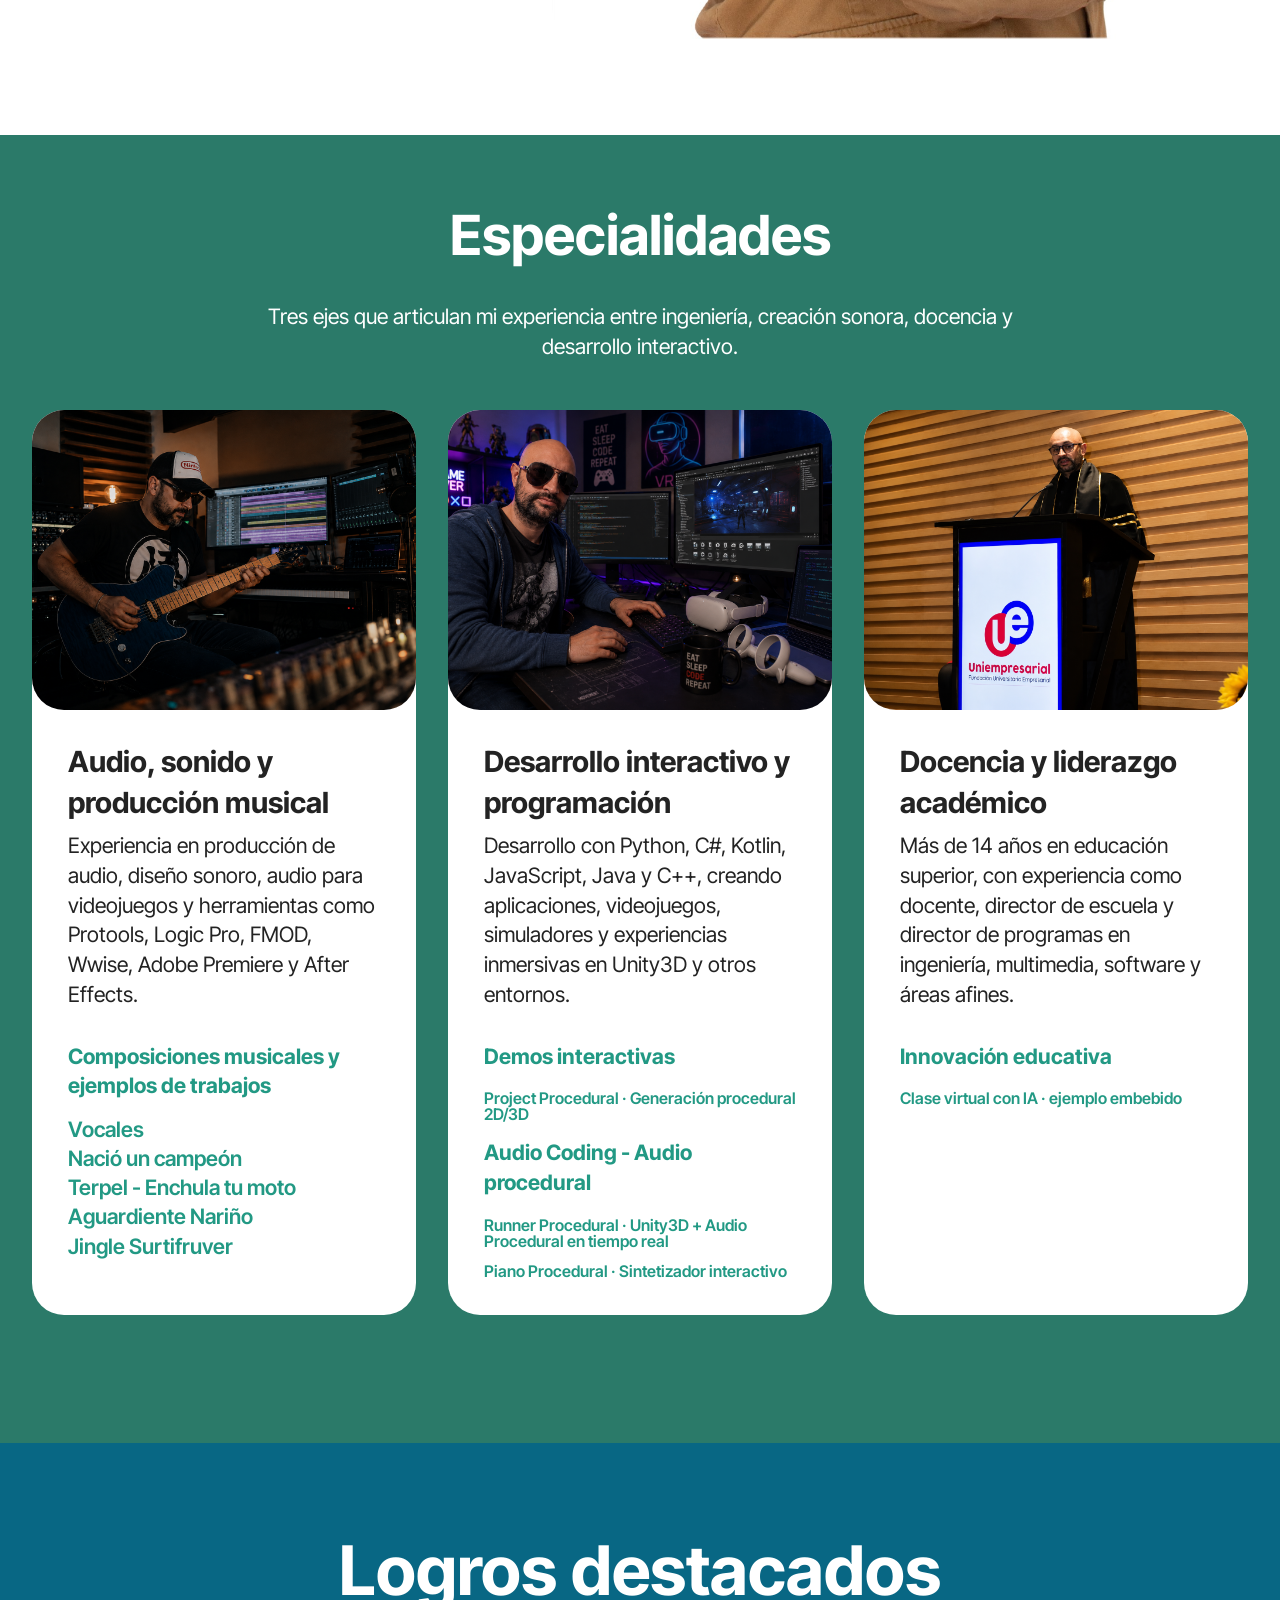
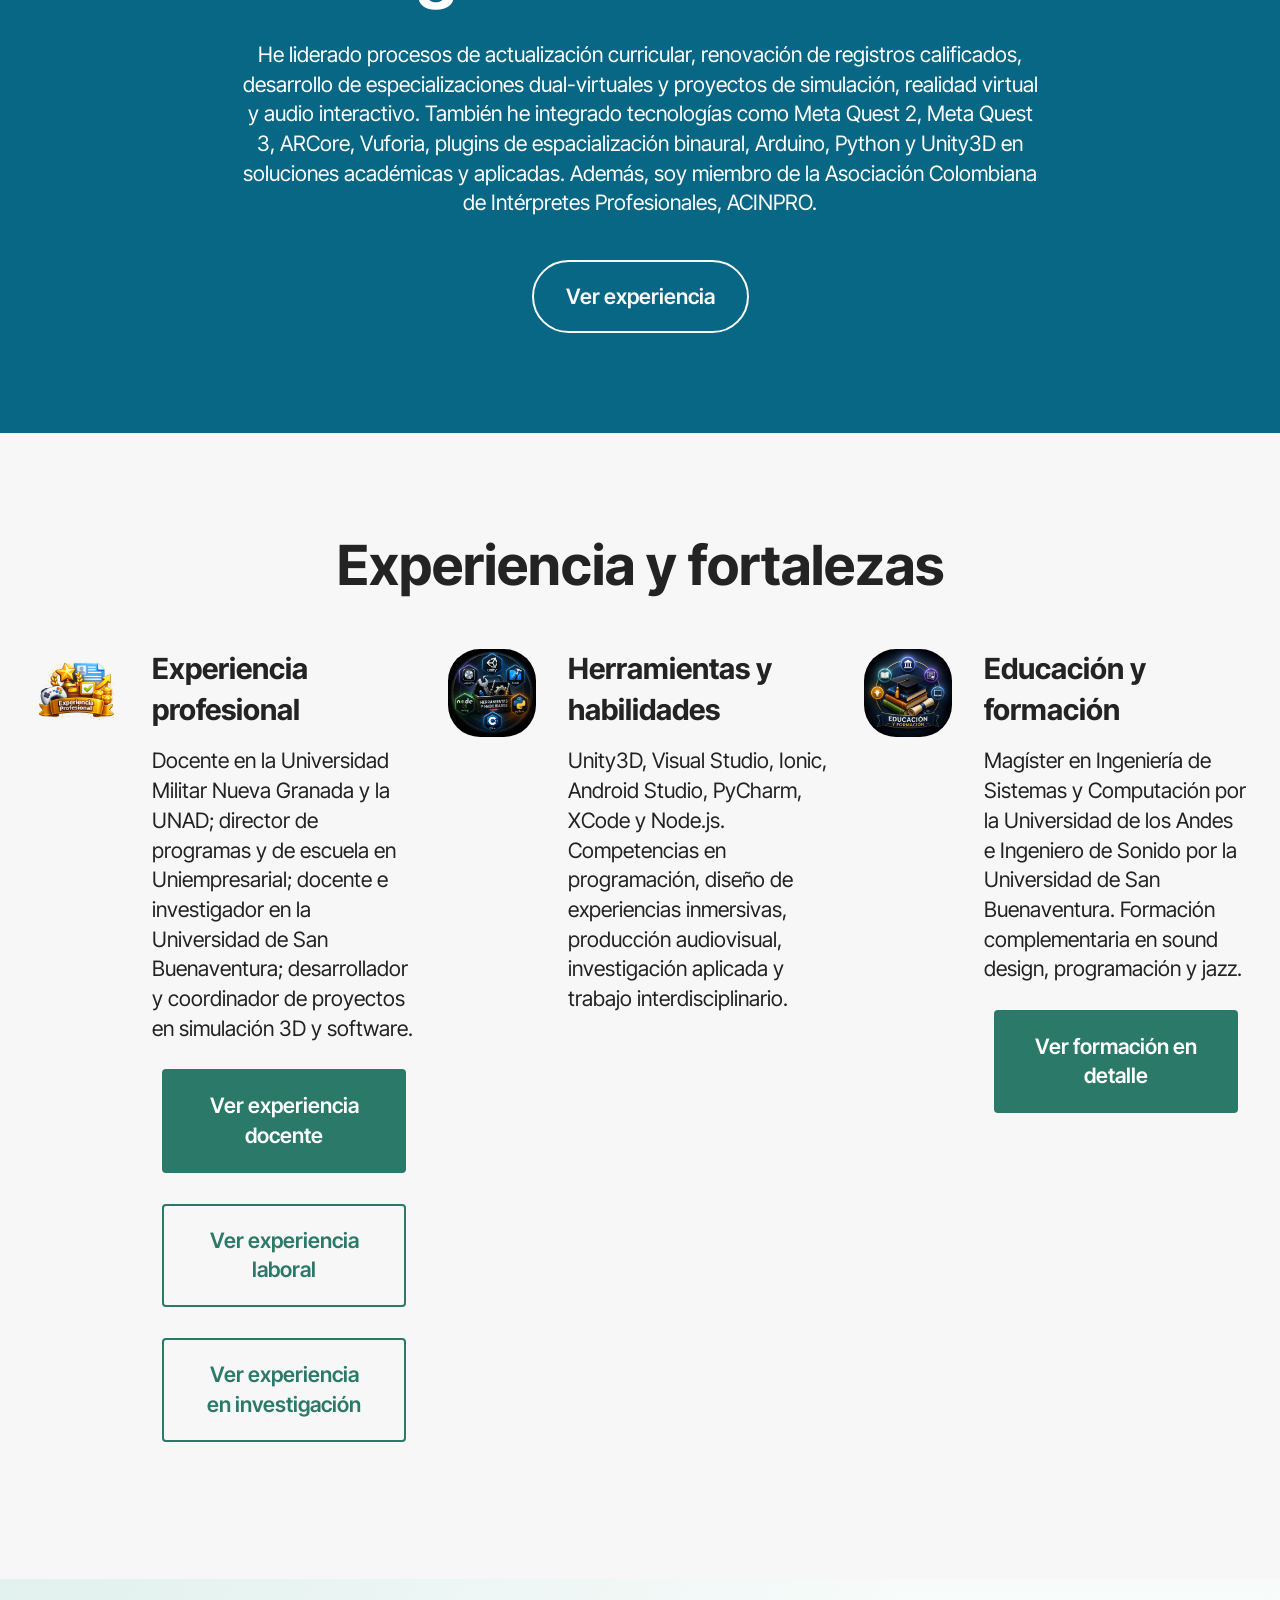
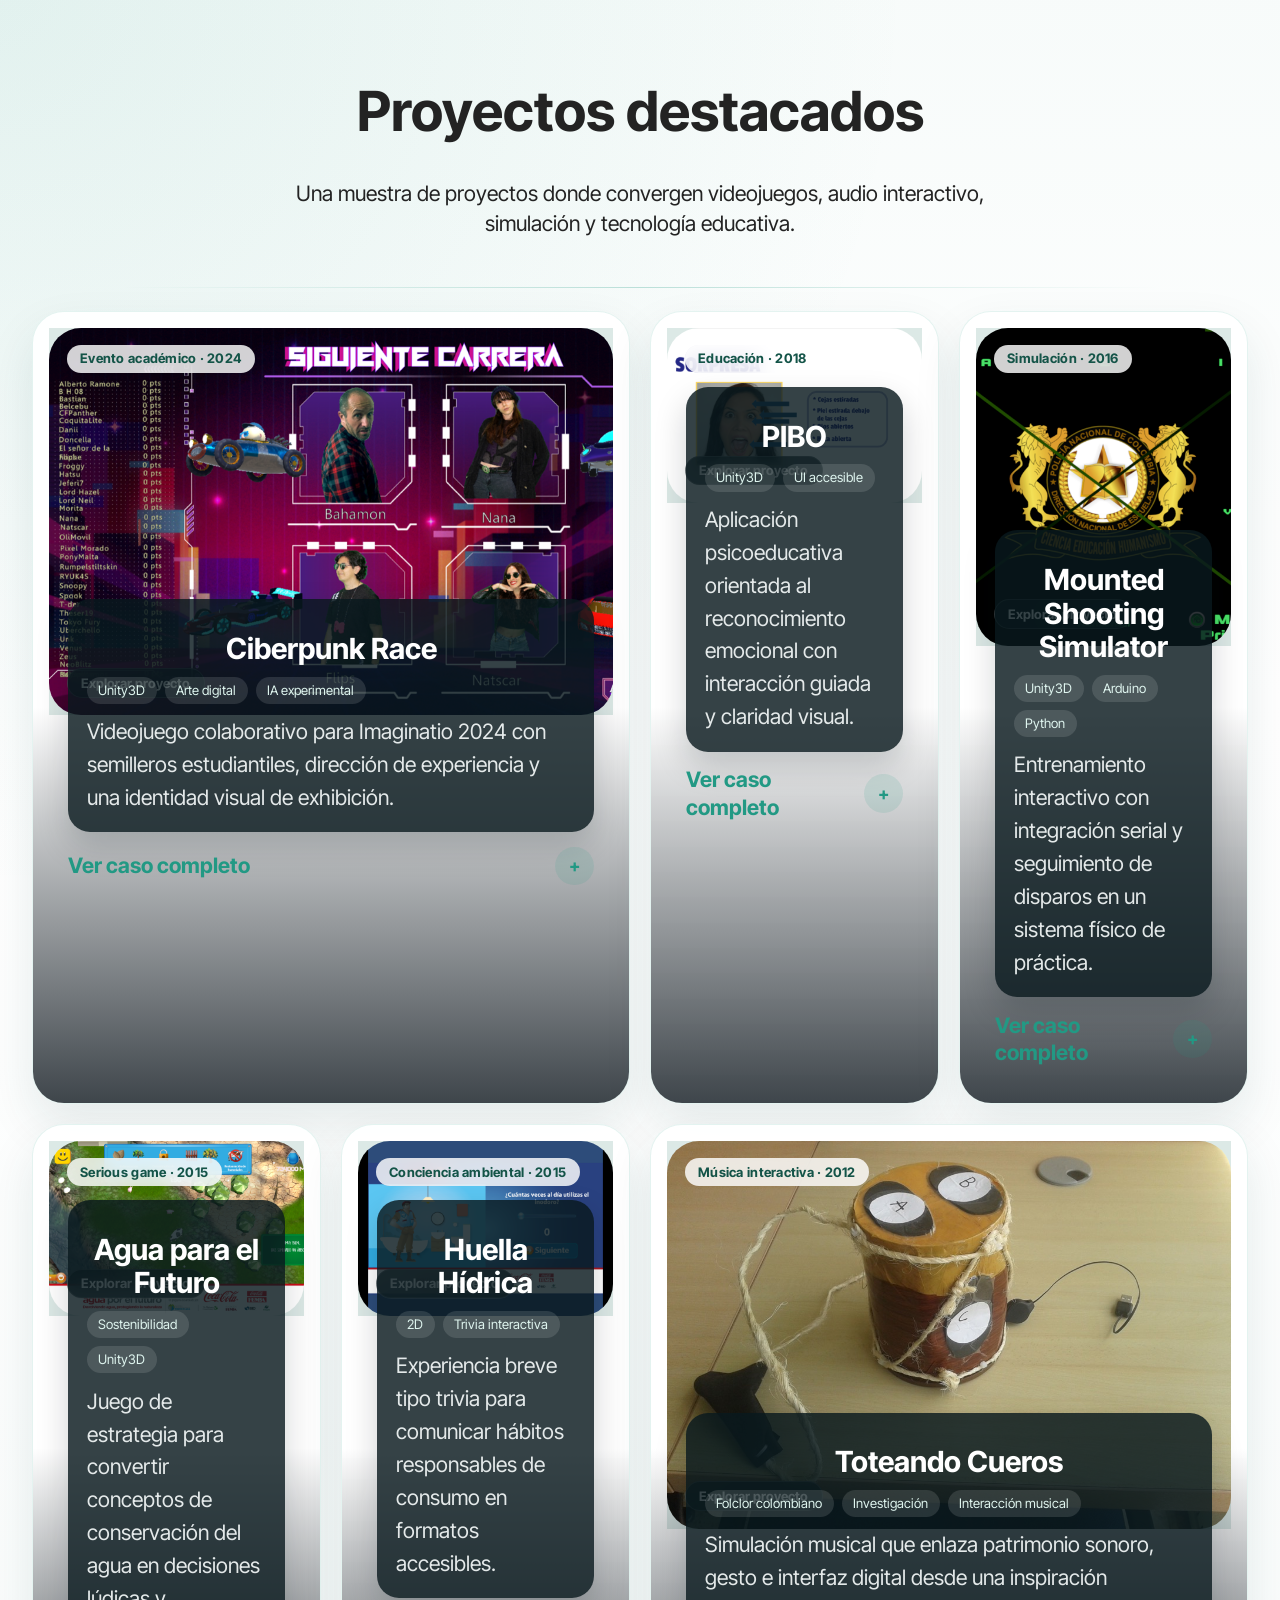
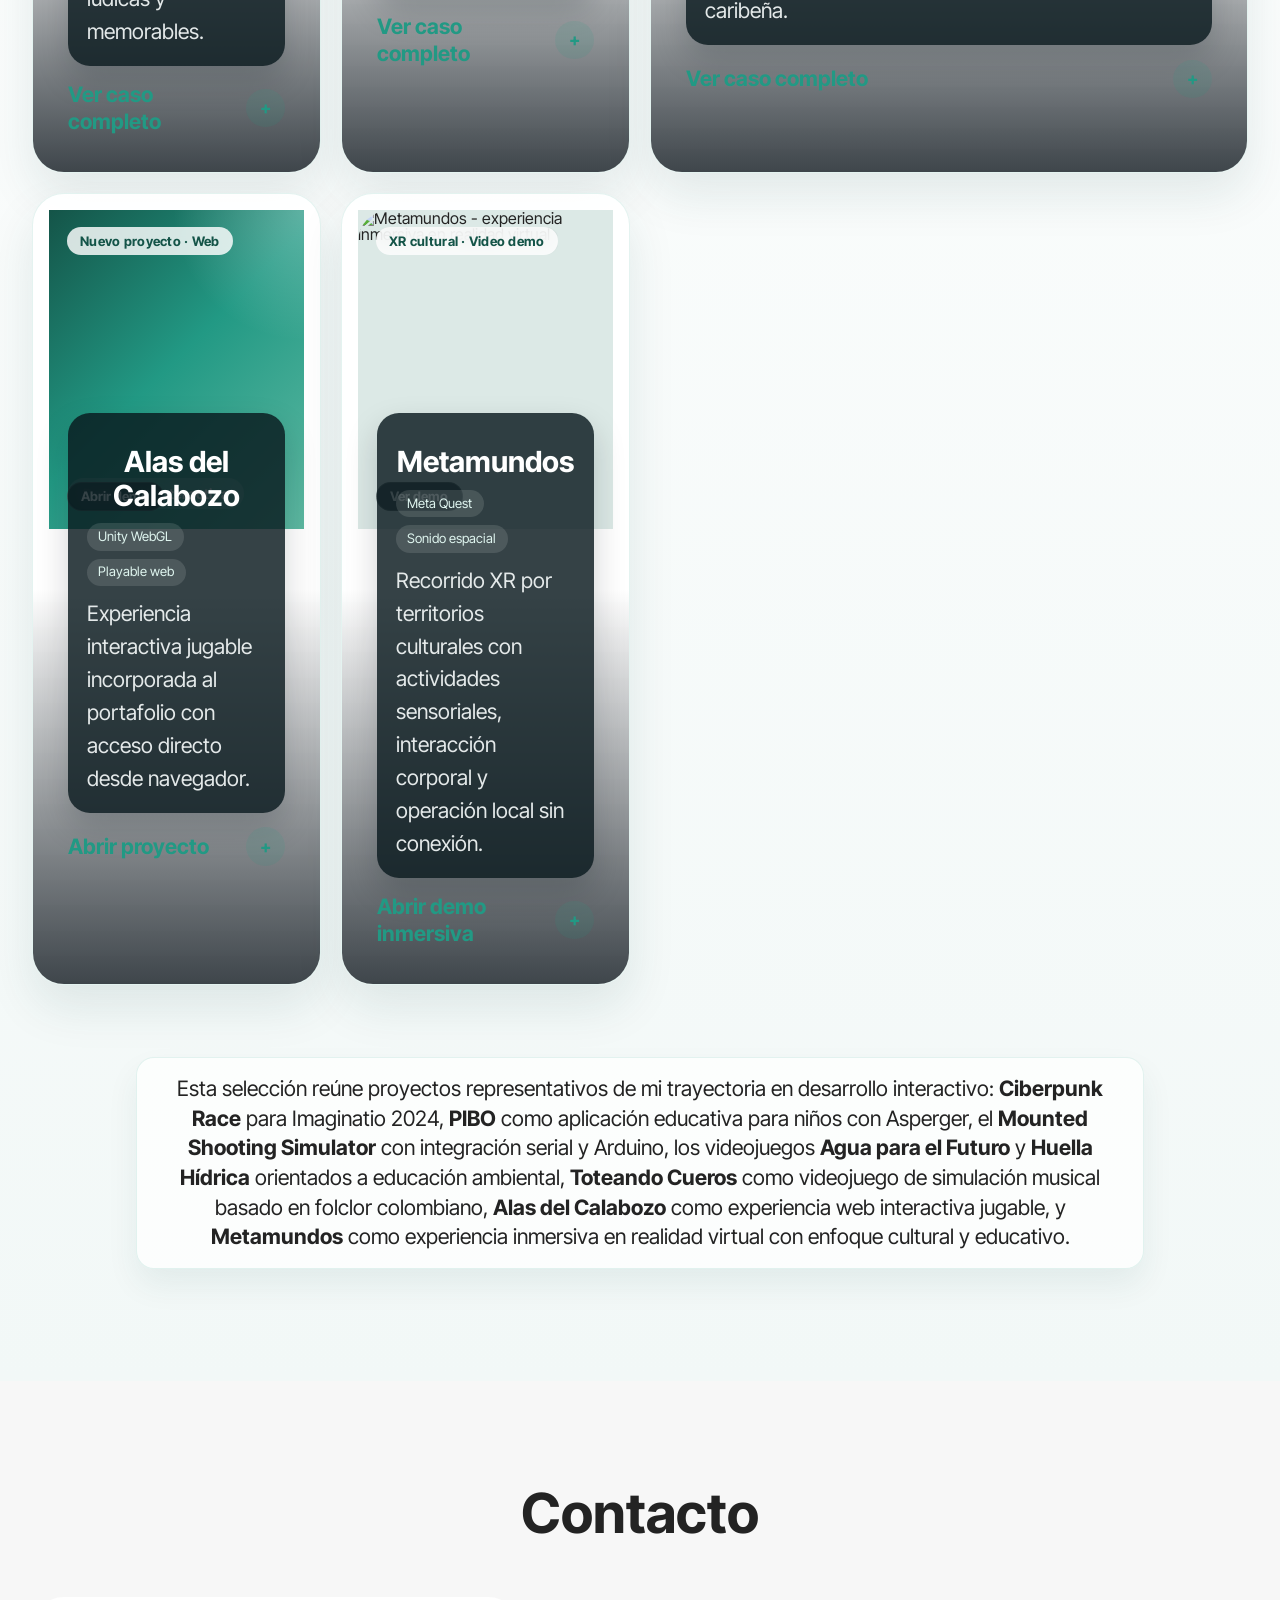
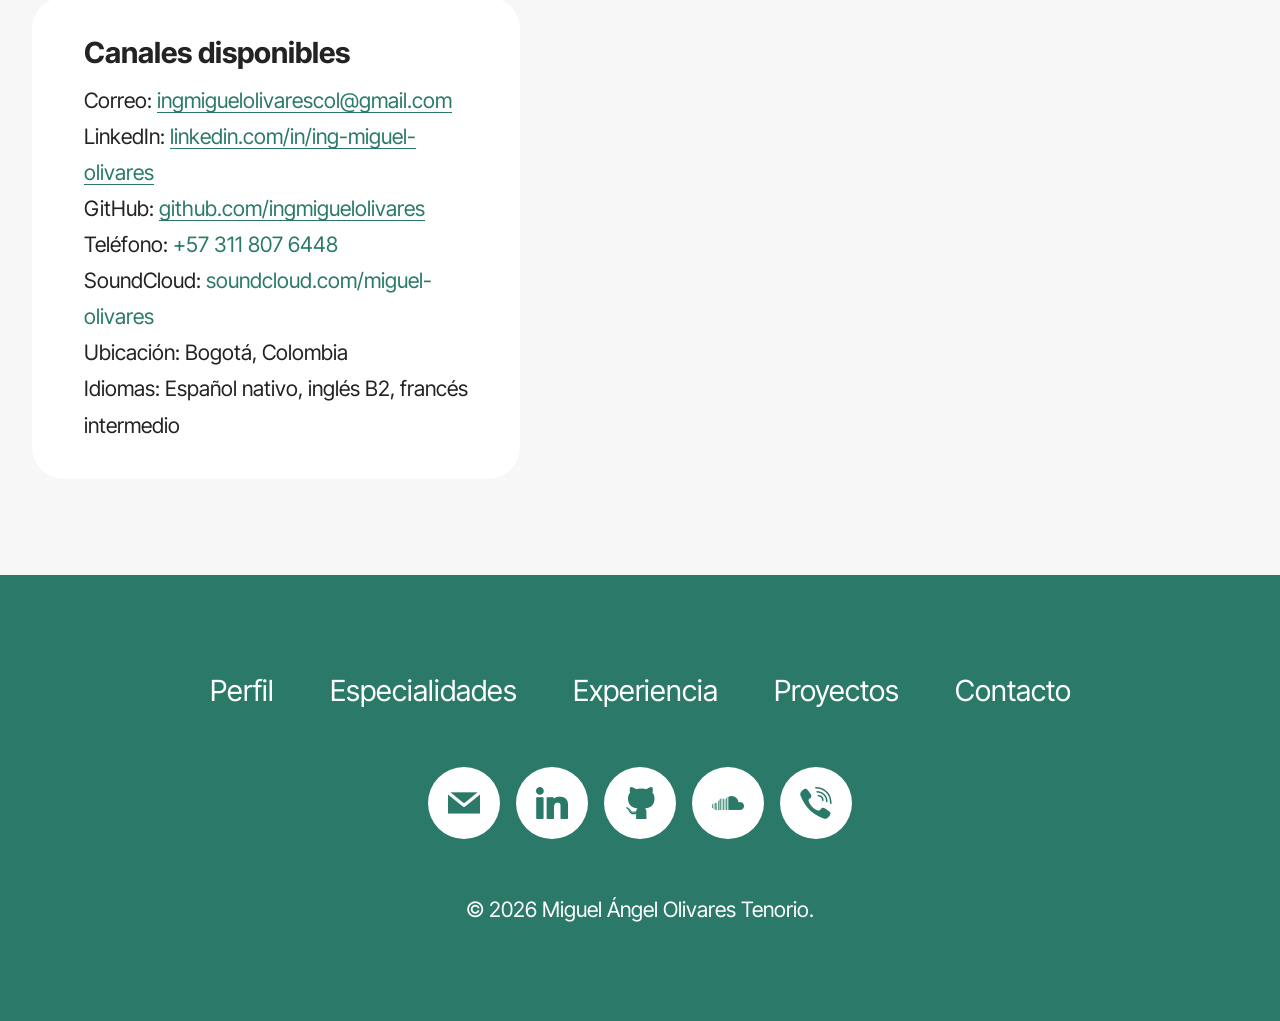
==== commit 1bed8e92: "actualizacion actualizacion portafolio" ====
--- a/index.html
+++ b/index.html
@@ -298,6 +298,27 @@
       object-fit: cover;
       display: block;
     }
+    .portfolio-project-media.is-hidden,
+    .portfolio-project-thumbs.is-hidden,
+    .portfolio-project-video:not(.is-visible),
+    .portfolio-project-action-link:not(.is-visible) {
+      display: none !important;
+    }
+    .portfolio-project-video {
+      width: 100%;
+      aspect-ratio: 16 / 9;
+      border: 0;
+      border-radius: 18px;
+      background: #edf3f2;
+      box-shadow: 0 16px 40px rgba(8, 103, 132, 0.16);
+      margin: 0 0 1rem;
+    }
+    .portfolio-project-actions {
+      display: flex;
+      flex-wrap: wrap;
+      gap: 0.75rem;
+      margin: 1rem 0 1.1rem;
+    }
     .portfolio-project-highlights {
       padding-left: 1.2rem;
       margin: 1rem 0 0;
@@ -320,6 +341,253 @@
       display: block;
       margin-bottom: 0.2rem;
       color: #229984 !important;
+    }
+    .gallery1#proyectos {
+      background:
+        radial-gradient(circle at top left, rgba(34, 153, 132, 0.1), transparent 28%),
+        linear-gradient(180deg, #f7fbfa 0%, #ffffff 24%, #f2f8f7 100%);
+    }
+    .project-gallery-shell {
+      position: relative;
+      padding: 1.5rem 0 0.5rem;
+    }
+    .project-gallery-shell::before {
+      content: "";
+      position: absolute;
+      inset: 0 auto auto 50%;
+      width: min(100%, 1040px);
+      height: 1px;
+      background: linear-gradient(90deg, transparent, rgba(34, 153, 132, 0.28), transparent);
+      transform: translateX(-50%);
+    }
+    .project-gallery-grid {
+      display: grid;
+      grid-template-columns: repeat(12, minmax(0, 1fr));
+      gap: 1.25rem;
+      align-items: stretch;
+    }
+    .project-gallery-item {
+      display: flex;
+      min-width: 0;
+    }
+    .project-gallery-item.is-featured {
+      grid-column: span 6;
+    }
+    .project-gallery-item.is-standard {
+      grid-column: span 3;
+    }
+    .project-gallery-item.is-tall .project-gallery-card {
+      min-height: 100%;
+    }
+    .project-card-trigger.project-gallery-card {
+      position: relative;
+      display: flex;
+      flex-direction: column;
+      min-height: 100%;
+      overflow: hidden;
+      border-radius: 26px;
+      background: rgba(255, 255, 255, 0.92);
+      border: 1px solid rgba(34, 153, 132, 0.12);
+      box-shadow: 0 22px 48px rgba(18, 73, 68, 0.1);
+      transition: transform 0.28s ease, box-shadow 0.28s ease, border-color 0.28s ease;
+      isolation: isolate;
+    }
+    .project-card-trigger.project-gallery-card::after {
+      content: "";
+      position: absolute;
+      inset: auto 0 0;
+      height: 50%;
+      background: linear-gradient(180deg, rgba(8, 17, 24, 0) 0%, rgba(8, 17, 24, 0.78) 100%);
+      z-index: 1;
+      pointer-events: none;
+    }
+    .project-card-trigger.project-gallery-card:hover,
+    .project-card-trigger.project-gallery-card:focus-visible {
+      transform: translateY(-6px);
+      box-shadow: 0 28px 64px rgba(18, 73, 68, 0.16);
+      border-color: rgba(34, 153, 132, 0.34);
+    }
+    .project-card-trigger.project-gallery-card:focus-visible {
+      outline: 3px solid rgba(34, 153, 132, 0.28);
+      outline-offset: 4px;
+    }
+    .project-gallery-media {
+      position: relative;
+      aspect-ratio: 16 / 11;
+      background: #dce9e6;
+      overflow: hidden;
+    }
+    .project-gallery-item.is-tall .project-gallery-media {
+      aspect-ratio: 4 / 5;
+    }
+    .project-gallery-media img {
+      width: 100%;
+      height: 100%;
+      object-fit: cover;
+      transition: transform 0.45s ease;
+    }
+    .project-gallery-media--placeholder {
+      display: flex;
+      align-items: flex-end;
+      padding: 1.2rem;
+      background:
+        radial-gradient(circle at top right, rgba(255, 255, 255, 0.28), transparent 32%),
+        linear-gradient(135deg, #145448 0%, #229984 48%, #5eb9a2 100%);
+    }
+    .project-gallery-placeholder-mark {
+      display: inline-flex;
+      align-items: center;
+      padding: 0.55rem 0.9rem;
+      border-radius: 999px;
+      background: rgba(255, 255, 255, 0.18);
+      color: #ffffff;
+      font-size: 0.88rem;
+      font-weight: 700;
+      letter-spacing: 0.02em;
+      backdrop-filter: blur(10px);
+      -webkit-backdrop-filter: blur(10px);
+    }
+    .project-card-trigger.project-gallery-card:hover .project-gallery-media img,
+    .project-card-trigger.project-gallery-card:focus-visible .project-gallery-media img {
+      transform: scale(1.04);
+    }
+    .project-gallery-overlay {
+      position: absolute;
+      inset: 0;
+      display: flex;
+      flex-direction: column;
+      justify-content: space-between;
+      padding: 1.1rem;
+      z-index: 2;
+      pointer-events: none;
+    }
+    .project-gallery-eyebrow,
+    .project-gallery-action {
+      align-self: flex-start;
+      display: inline-flex;
+      align-items: center;
+      gap: 0.45rem;
+      padding: 0.45rem 0.85rem;
+      border-radius: 999px;
+      backdrop-filter: blur(10px);
+      -webkit-backdrop-filter: blur(10px);
+    }
+    .project-gallery-eyebrow {
+      background: rgba(255, 255, 255, 0.82);
+      color: #145448;
+      font-size: 0.82rem;
+      font-weight: 700;
+      letter-spacing: 0.02em;
+    }
+    .project-gallery-action {
+      background: rgba(10, 24, 29, 0.68);
+      color: #ffffff;
+      font-size: 0.82rem;
+      font-weight: 700;
+      border: 1px solid rgba(255, 255, 255, 0.16);
+    }
+    .project-gallery-body {
+      position: relative;
+      z-index: 2;
+      display: grid;
+      gap: 0.9rem;
+      margin-top: -7.25rem;
+      padding: 0 1.2rem 1.25rem;
+    }
+    .project-gallery-copy {
+      display: grid;
+      gap: 0.7rem;
+      padding: 1.15rem;
+      border-radius: 22px;
+      background: rgba(9, 25, 30, 0.82);
+      box-shadow: 0 14px 32px rgba(8, 17, 24, 0.18);
+    }
+    .project-card-title {
+      margin: 0;
+      color: #ffffff !important;
+      line-height: 1.15 !important;
+    }
+    .project-gallery-meta {
+      display: flex;
+      flex-wrap: wrap;
+      gap: 0.5rem;
+      margin: 0;
+    }
+    .project-gallery-chip {
+      display: inline-flex;
+      align-items: center;
+      padding: 0.36rem 0.72rem;
+      border-radius: 999px;
+      background: rgba(255, 255, 255, 0.12);
+      color: #dff5ef;
+      font-size: 0.82rem;
+      line-height: 1.2;
+    }
+    .project-gallery-summary {
+      margin: 0;
+      color: rgba(244, 249, 248, 0.92) !important;
+      line-height: 1.55 !important;
+    }
+    .project-gallery-footer {
+      display: flex;
+      align-items: center;
+      justify-content: space-between;
+      gap: 0.75rem;
+      color: #145448;
+    }
+    .project-gallery-link-text {
+      font-weight: 700;
+      color: #229984;
+      line-height: 1.3 !important;
+    }
+    .project-gallery-link-icon {
+      flex: 0 0 auto;
+      width: 2.4rem;
+      height: 2.4rem;
+      border-radius: 999px;
+      display: inline-flex;
+      align-items: center;
+      justify-content: center;
+      background: rgba(34, 153, 132, 0.12);
+      color: #229984;
+      font-size: 1.1rem;
+      font-weight: 700;
+    }
+    .project-gallery-note {
+      margin-top: 2rem;
+      padding: 1rem 1.25rem;
+      border-radius: 18px;
+      background: rgba(255, 255, 255, 0.72);
+      border: 1px solid rgba(34, 153, 132, 0.12);
+      box-shadow: 0 16px 32px rgba(18, 73, 68, 0.07);
+    }
+    @media (max-width: 991px) {
+      .project-gallery-item.is-featured,
+      .project-gallery-item.is-standard {
+        grid-column: span 6;
+      }
+      .project-gallery-item.is-tall .project-gallery-media {
+        aspect-ratio: 16 / 11;
+      }
+    }
+    @media (max-width: 767px) {
+      .project-gallery-grid {
+        grid-template-columns: 1fr;
+      }
+      .project-gallery-item.is-featured,
+      .project-gallery-item.is-standard {
+        grid-column: auto;
+      }
+      .project-gallery-body {
+        margin-top: -6rem;
+        padding: 0 1rem 1rem;
+      }
+      .project-gallery-copy {
+        padding: 1rem;
+      }
+      .project-gallery-footer {
+        align-items: flex-start;
+      }
     }
     .header5 .mbr-section-btn .btn {
       color: #f7fbfa !important;
@@ -712,8 +980,12 @@
       <h4 class="soundcloud-modal-title mbr-fonts-style display-5"><strong data-portfolio-modal-title>Proyecto destacado</strong></h4>
       <p class="mbr-text mbr-fonts-style display-7 portfolio-project-meta" data-portfolio-modal-meta>2024 · Universidad</p>
       <p class="mbr-text mbr-fonts-style display-7 portfolio-project-summary" data-portfolio-modal-summary>Resumen del proyecto.</p>
-      <img class="portfolio-project-main-image" data-portfolio-modal-image src="assets/images/projects-portfolio/ciberpunk-race-01.png" alt="Vista principal del proyecto" loading="lazy">
+      <img class="portfolio-project-main-image portfolio-project-media" data-portfolio-modal-image src="assets/images/projects-portfolio/ciberpunk-race-01.png" alt="Vista principal del proyecto" loading="lazy">
       <div class="portfolio-project-thumbs" data-portfolio-modal-thumbs></div>
+      <iframe class="portfolio-project-video" data-portfolio-modal-video title="Video del proyecto" loading="lazy" allow="accelerometer; autoplay; clipboard-write; encrypted-media; gyroscope; picture-in-picture; web-share" referrerpolicy="strict-origin-when-cross-origin"></iframe>
+      <div class="portfolio-project-actions">
+        <a class="btn btn-primary display-7 portfolio-project-action-link" data-portfolio-modal-link href="#" target="_blank" rel="noopener noreferrer">Abrir proyecto</a>
+      </div>
       <p class="mbr-text mbr-fonts-style display-7" data-portfolio-modal-description>Descripción detallada del proyecto.</p>
       <div class="portfolio-project-facts">
         <div class="portfolio-project-fact mbr-text mbr-fonts-style display-7"><strong>Rol</strong><span data-portfolio-modal-role>Dirección y desarrollo</span></div>
@@ -962,9 +1234,10 @@
           </div>
         </div>
       </div>
-      <div class="row mbr-gallery mbr-masonry" data-masonry="{&quot;percentPosition&quot;: true }">
-        <div class="col-12 col-md-6 col-lg-4 item gallery-image">
-          <a class="item-wrapper project-card-trigger" href="#"
+      <div class="project-gallery-shell">
+        <div class="project-gallery-grid">
+        <div class="project-gallery-item is-featured">
+          <a class="item-wrapper project-card-trigger project-gallery-card" href="#"
             data-open-portfolio
             data-portfolio-title="Ciberpunk Race"
             data-portfolio-meta="2024 · Universidad Militar Nueva Granada"
@@ -974,13 +1247,37 @@
             data-portfolio-tech="Unity3D, arte digital, modelos 3D, experimentación con IA"
             data-portfolio-impact="Proyecto exhibido como experiencia integradora del evento Imaginatio 2024, fortaleciendo visibilidad del programa y trabajo de semilleros"
             data-portfolio-highlights="Diseño de experiencia jugable para un evento académico en vivo|Integración de arte y modelos desarrollados o intervenidos por estudiantes|Coordinación con semilleros de investigación para fortalecer la producción colaborativa"
-            data-portfolio-images="assets/images/projects-portfolio/ciberpunk-race-01.png|assets/images/projects-portfolio/ciberpunk-race-02.png|assets/images/projects-portfolio/ciberpunk-race-03.png|assets/images/projects-portfolio/ciberpunk-race-04.png">
-            <img class="w-100" src="assets/images/projects-portfolio/ciberpunk-race-01.png" alt="Ciberpunk Race - Imaginatio 2024" loading="lazy">
-            <p class="project-card-title mbr-fonts-style display-7"><strong>Ciberpunk Race</strong></p>
+            data-portfolio-link="https://animako.net/cyberpunkrace/"
+            data-portfolio-link-label="Jugar en animako.net/cyberpunkrace/"
+            data-portfolio-video="https://www.youtube.com/embed/XpuEJ5bSIVM"
+            data-portfolio-images="assets/images/projects-portfolio/ciberpunk-race-01.png|assets/images/projects-portfolio/ciberpunk-race-02.png|assets/images/projects-portfolio/ciberpunk-race-03.png|assets/images/projects-portfolio/ciberpunk-race-04.png"
+            aria-label="Abrir detalles del proyecto Ciberpunk Race">
+            <div class="project-gallery-media">
+              <img class="w-100" src="assets/images/projects-portfolio/ciberpunk-race-01.png" alt="Ciberpunk Race - Imaginatio 2024" loading="lazy">
+              <div class="project-gallery-overlay">
+                <span class="project-gallery-eyebrow">Evento académico · 2024</span>
+                <span class="project-gallery-action">Explorar proyecto</span>
+              </div>
+            </div>
+            <div class="project-gallery-body">
+              <div class="project-gallery-copy">
+                <p class="project-card-title mbr-fonts-style display-5"><strong>Ciberpunk Race</strong></p>
+                <p class="project-gallery-meta mbr-fonts-style display-7">
+                  <span class="project-gallery-chip">Unity3D</span>
+                  <span class="project-gallery-chip">Arte digital</span>
+                  <span class="project-gallery-chip">IA experimental</span>
+                </p>
+                <p class="project-gallery-summary mbr-fonts-style display-7">Videojuego colaborativo para Imaginatio 2024 con semilleros estudiantiles, dirección de experiencia y una identidad visual de exhibición.</p>
+              </div>
+              <div class="project-gallery-footer">
+                <span class="project-gallery-link-text mbr-fonts-style display-7">Ver caso completo</span>
+                <span class="project-gallery-link-icon" aria-hidden="true">+</span>
+              </div>
+            </div>
           </a>
         </div>
-        <div class="col-12 col-md-6 col-lg-4 item gallery-image">
-          <a class="item-wrapper project-card-trigger" href="#"
+        <div class="project-gallery-item is-standard">
+          <a class="item-wrapper project-card-trigger project-gallery-card" href="#"
             data-open-portfolio
             data-portfolio-title="PIBO"
             data-portfolio-meta="2018 · Universidad de San Buenaventura"
@@ -990,13 +1287,33 @@
             data-portfolio-tech="Unity3D, diseño UI, lógica interactiva, recurso psicoeducativo digital"
             data-portfolio-impact="Aportó un recurso de apoyo para procesos formativos enfocados en reconocimiento emocional y acompañamiento especializado"
             data-portfolio-highlights="Aplicación educativa enfocada en reconocimiento emocional|Desarrollo en Unity3D con enfoque de accesibilidad e interacción guiada|Articulación entre tecnología y necesidades de apoyo psicoeducativo"
-            data-portfolio-images="assets/images/projects-portfolio/pibo-01.png|assets/images/projects-portfolio/pibo-02.png">
-            <img class="w-100" src="assets/images/projects-portfolio/pibo-01.png" alt="PIBO - aplicación para enseñanza de emociones" loading="lazy">
-            <p class="project-card-title mbr-fonts-style display-7"><strong>PIBO</strong></p>
+            data-portfolio-images="assets/images/projects-portfolio/pibo-01.png|assets/images/projects-portfolio/pibo-02.png"
+            aria-label="Abrir detalles del proyecto PIBO">
+            <div class="project-gallery-media">
+              <img class="w-100" src="assets/images/projects-portfolio/pibo-01.png" alt="PIBO - aplicación para enseñanza de emociones" loading="lazy">
+              <div class="project-gallery-overlay">
+                <span class="project-gallery-eyebrow">Educación · 2018</span>
+                <span class="project-gallery-action">Explorar proyecto</span>
+              </div>
+            </div>
+            <div class="project-gallery-body">
+              <div class="project-gallery-copy">
+                <p class="project-card-title mbr-fonts-style display-5"><strong>PIBO</strong></p>
+                <p class="project-gallery-meta mbr-fonts-style display-7">
+                  <span class="project-gallery-chip">Unity3D</span>
+                  <span class="project-gallery-chip">UI accesible</span>
+                </p>
+                <p class="project-gallery-summary mbr-fonts-style display-7">Aplicación psicoeducativa orientada al reconocimiento emocional con interacción guiada y claridad visual.</p>
+              </div>
+              <div class="project-gallery-footer">
+                <span class="project-gallery-link-text mbr-fonts-style display-7">Ver caso completo</span>
+                <span class="project-gallery-link-icon" aria-hidden="true">+</span>
+              </div>
+            </div>
           </a>
         </div>
-        <div class="col-12 col-md-6 col-lg-4 item gallery-image">
-          <a class="item-wrapper project-card-trigger" href="#"
+        <div class="project-gallery-item is-standard is-tall">
+          <a class="item-wrapper project-card-trigger project-gallery-card" href="#"
             data-open-portfolio
             data-portfolio-title="Mounted Shooting Simulator"
             data-portfolio-meta="2016 · IMPORTEQ SAS"
@@ -1006,13 +1323,34 @@
             data-portfolio-tech="Unity3D, Python, Arduino, comunicación serial, simulación 3D"
             data-portfolio-impact="Permitió llevar ejercicios de entrenamiento especializado a un entorno interactivo con trazabilidad de eventos físicos"
             data-portfolio-highlights="Integración de Unity3D con periféricos físicos y comunicación serial|Uso de Arduino y Python para detección y trazabilidad de eventos|Aplicación de simulación orientada a entrenamiento especializado"
-            data-portfolio-images="assets/images/projects-portfolio/mounted-shooting-01.png|assets/images/projects-portfolio/mounted-shooting-02.png|assets/images/projects-portfolio/mounted-shooting-03.png|assets/images/projects-portfolio/mounted-shooting-04.png">
-            <img class="w-100" src="assets/images/projects-portfolio/mounted-shooting-01.png" alt="Mounted Shooting Simulator" loading="lazy">
-            <p class="project-card-title mbr-fonts-style display-7"><strong>Mounted Shooting Simulator</strong></p>
+            data-portfolio-images="assets/images/projects-portfolio/mounted-shooting-01.png|assets/images/projects-portfolio/mounted-shooting-02.png|assets/images/projects-portfolio/mounted-shooting-03.png|assets/images/projects-portfolio/mounted-shooting-04.png"
+            aria-label="Abrir detalles del proyecto Mounted Shooting Simulator">
+            <div class="project-gallery-media">
+              <img class="w-100" src="assets/images/projects-portfolio/mounted-shooting-01.png" alt="Mounted Shooting Simulator" loading="lazy">
+              <div class="project-gallery-overlay">
+                <span class="project-gallery-eyebrow">Simulación · 2016</span>
+                <span class="project-gallery-action">Explorar proyecto</span>
+              </div>
+            </div>
+            <div class="project-gallery-body">
+              <div class="project-gallery-copy">
+                <p class="project-card-title mbr-fonts-style display-5"><strong>Mounted Shooting Simulator</strong></p>
+                <p class="project-gallery-meta mbr-fonts-style display-7">
+                  <span class="project-gallery-chip">Unity3D</span>
+                  <span class="project-gallery-chip">Arduino</span>
+                  <span class="project-gallery-chip">Python</span>
+                </p>
+                <p class="project-gallery-summary mbr-fonts-style display-7">Entrenamiento interactivo con integración serial y seguimiento de disparos en un sistema físico de práctica.</p>
+              </div>
+              <div class="project-gallery-footer">
+                <span class="project-gallery-link-text mbr-fonts-style display-7">Ver caso completo</span>
+                <span class="project-gallery-link-icon" aria-hidden="true">+</span>
+              </div>
+            </div>
           </a>
         </div>
-        <div class="col-12 col-md-6 col-lg-4 item gallery-image">
-          <a class="item-wrapper project-card-trigger" href="#"
+        <div class="project-gallery-item is-standard">
+          <a class="item-wrapper project-card-trigger project-gallery-card" href="#"
             data-open-portfolio
             data-portfolio-title="Agua para el Futuro"
             data-portfolio-meta="2015 · IG Consultores / FEMSA Coca-Cola"
@@ -1022,13 +1360,33 @@
             data-portfolio-tech="Unity3D, diseño de mecánicas, serious games, educación ambiental"
             data-portfolio-impact="Transformó contenidos de sostenibilidad en una experiencia lúdica orientada a sensibilización y toma de decisiones"
             data-portfolio-highlights="Desarrollo principal de la lógica del videojuego|Enfoque serio-gamificado para educación ambiental|Implementación en Unity3D a partir de recursos gráficos curados para acelerar producción"
-            data-portfolio-images="assets/images/projects-portfolio/agua-futuro-01.png|assets/images/projects-portfolio/agua-futuro-02.png|assets/images/projects-portfolio/agua-futuro-03.png|assets/images/projects-portfolio/agua-futuro-04.png">
-            <img class="w-100" src="assets/images/projects-portfolio/agua-futuro-01.png" alt="Agua para el Futuro" loading="lazy">
-            <p class="project-card-title mbr-fonts-style display-7"><strong>Agua para el Futuro</strong></p>
+            data-portfolio-images="assets/images/projects-portfolio/agua-futuro-01.png|assets/images/projects-portfolio/agua-futuro-02.png|assets/images/projects-portfolio/agua-futuro-03.png|assets/images/projects-portfolio/agua-futuro-04.png"
+            aria-label="Abrir detalles del proyecto Agua para el Futuro">
+            <div class="project-gallery-media">
+              <img class="w-100" src="assets/images/projects-portfolio/agua-futuro-01.png" alt="Agua para el Futuro" loading="lazy">
+              <div class="project-gallery-overlay">
+                <span class="project-gallery-eyebrow">Serious game · 2015</span>
+                <span class="project-gallery-action">Explorar proyecto</span>
+              </div>
+            </div>
+            <div class="project-gallery-body">
+              <div class="project-gallery-copy">
+                <p class="project-card-title mbr-fonts-style display-5"><strong>Agua para el Futuro</strong></p>
+                <p class="project-gallery-meta mbr-fonts-style display-7">
+                  <span class="project-gallery-chip">Sostenibilidad</span>
+                  <span class="project-gallery-chip">Unity3D</span>
+                </p>
+                <p class="project-gallery-summary mbr-fonts-style display-7">Juego de estrategia para convertir conceptos de conservación del agua en decisiones lúdicas y memorables.</p>
+              </div>
+              <div class="project-gallery-footer">
+                <span class="project-gallery-link-text mbr-fonts-style display-7">Ver caso completo</span>
+                <span class="project-gallery-link-icon" aria-hidden="true">+</span>
+              </div>
+            </div>
           </a>
         </div>
-        <div class="col-12 col-md-6 col-lg-4 item gallery-image">
-          <a class="item-wrapper project-card-trigger" href="#"
+        <div class="project-gallery-item is-standard">
+          <a class="item-wrapper project-card-trigger project-gallery-card" href="#"
             data-open-portfolio
             data-portfolio-title="Huella Hídrica"
             data-portfolio-meta="2015 · IG Consultores / FEMSA Coca-Cola"
@@ -1038,13 +1396,33 @@
             data-portfolio-tech="Unity3D, diseño 2D, trivia interactiva, contenidos de divulgación"
             data-portfolio-impact="Facilitó la comunicación de hábitos de consumo responsable en formatos breves y de fácil apropiación"
             data-portfolio-highlights="Diseño de experiencia educativa breve y de fácil adopción|Uso de mecánicas tipo trivia para reforzar aprendizaje|Proyecto enfocado en conciencia ambiental y consumo responsable"
-            data-portfolio-images="assets/images/projects-portfolio/huella-hidrica-01.png|assets/images/projects-portfolio/huella-hidrica-02.png|assets/images/projects-portfolio/huella-hidrica-03.png|assets/images/projects-portfolio/huella-hidrica-04.png">
-            <img class="w-100" src="assets/images/projects-portfolio/huella-hidrica-01.png" alt="Huella Hídrica" loading="lazy">
-            <p class="project-card-title mbr-fonts-style display-7"><strong>Huella Hídrica</strong></p>
+            data-portfolio-images="assets/images/projects-portfolio/huella-hidrica-01.png|assets/images/projects-portfolio/huella-hidrica-02.png|assets/images/projects-portfolio/huella-hidrica-03.png|assets/images/projects-portfolio/huella-hidrica-04.png"
+            aria-label="Abrir detalles del proyecto Huella Hídrica">
+            <div class="project-gallery-media">
+              <img class="w-100" src="assets/images/projects-portfolio/huella-hidrica-01.png" alt="Huella Hídrica" loading="lazy">
+              <div class="project-gallery-overlay">
+                <span class="project-gallery-eyebrow">Conciencia ambiental · 2015</span>
+                <span class="project-gallery-action">Explorar proyecto</span>
+              </div>
+            </div>
+            <div class="project-gallery-body">
+              <div class="project-gallery-copy">
+                <p class="project-card-title mbr-fonts-style display-5"><strong>Huella Hídrica</strong></p>
+                <p class="project-gallery-meta mbr-fonts-style display-7">
+                  <span class="project-gallery-chip">2D</span>
+                  <span class="project-gallery-chip">Trivia interactiva</span>
+                </p>
+                <p class="project-gallery-summary mbr-fonts-style display-7">Experiencia breve tipo trivia para comunicar hábitos responsables de consumo en formatos accesibles.</p>
+              </div>
+              <div class="project-gallery-footer">
+                <span class="project-gallery-link-text mbr-fonts-style display-7">Ver caso completo</span>
+                <span class="project-gallery-link-icon" aria-hidden="true">+</span>
+              </div>
+            </div>
           </a>
         </div>
-        <div class="col-12 col-md-6 col-lg-4 item gallery-image">
-          <a class="item-wrapper project-card-trigger" href="#"
+        <div class="project-gallery-item is-featured">
+          <a class="item-wrapper project-card-trigger project-gallery-card" href="#"
             data-open-portfolio
             data-portfolio-title="Toteando Cueros"
             data-portfolio-meta="2012 · Universidad de San Buenaventura"
@@ -1054,13 +1432,73 @@
             data-portfolio-tech="Unity3D, Flash, GameSalad, interacción musical, interfaz inspirada en percusión tradicional"
             data-portfolio-impact="Conectó patrimonio sonoro colombiano con formatos digitales interactivos dentro de un contexto académico de investigación"
             data-portfolio-highlights="Integración de música, identidad cultural e interacción digital|Desarrollo con Unity3D, Flash y GameSalad en distintas fases del proyecto|Diseño de interfaz inspirada en percusión tradicional del Caribe colombiano"
-            data-portfolio-images="assets/images/projects-portfolio/toteando-cueros-01.jpeg|assets/images/projects-portfolio/toteando-cueros-02.png">
-            <img class="w-100" src="assets/images/projects-portfolio/toteando-cueros-01.jpeg" alt="Toteando Cueros" loading="lazy">
-            <p class="project-card-title mbr-fonts-style display-7"><strong>Toteando Cueros</strong></p>
+            data-portfolio-images="assets/images/projects-portfolio/toteando-cueros-01.jpeg|assets/images/projects-portfolio/toteando-cueros-02.png"
+            aria-label="Abrir detalles del proyecto Toteando Cueros">
+            <div class="project-gallery-media">
+              <img class="w-100" src="assets/images/projects-portfolio/toteando-cueros-01.jpeg" alt="Toteando Cueros" loading="lazy">
+              <div class="project-gallery-overlay">
+                <span class="project-gallery-eyebrow">Música interactiva · 2012</span>
+                <span class="project-gallery-action">Explorar proyecto</span>
+              </div>
+            </div>
+            <div class="project-gallery-body">
+              <div class="project-gallery-copy">
+                <p class="project-card-title mbr-fonts-style display-5"><strong>Toteando Cueros</strong></p>
+                <p class="project-gallery-meta mbr-fonts-style display-7">
+                  <span class="project-gallery-chip">Folclor colombiano</span>
+                  <span class="project-gallery-chip">Investigación</span>
+                  <span class="project-gallery-chip">Interacción musical</span>
+                </p>
+                <p class="project-gallery-summary mbr-fonts-style display-7">Simulación musical que enlaza patrimonio sonoro, gesto e interfaz digital desde una inspiración caribeña.</p>
+              </div>
+              <div class="project-gallery-footer">
+                <span class="project-gallery-link-text mbr-fonts-style display-7">Ver caso completo</span>
+                <span class="project-gallery-link-icon" aria-hidden="true">+</span>
+              </div>
+            </div>
           </a>
         </div>
-        <div class="col-12 col-md-6 col-lg-4 item gallery-image">
-          <a class="item-wrapper project-card-trigger" href="#"
+        <div class="project-gallery-item is-standard is-tall">
+          <a class="item-wrapper project-card-trigger project-gallery-card" href="#"
+            data-open-project
+            data-project-title="Alas del Calabozo"
+            data-project-src="https://ingenmultimedia.github.io/AlasdelCalabozo/"
+            data-project-summary="Proyecto jugable publicado como experiencia web interactiva dentro del portafolio."
+            data-project-description="Alas del Calabozo se integra en el portafolio como un proyecto interactivo accesible desde navegador. La tarjeta abre el proyecto directamente dentro del modal embebido para mantener continuidad visual en el sitio, con enlace externo disponible en caso de que el usuario prefiera abrirlo en una pestaña independiente."
+            data-project-role="Proyecto interactivo publicado para navegación web"
+            data-project-tech="Unity WebGL, despliegue web, experiencia interactiva"
+            data-project-impact="Amplía la muestra del portafolio con una experiencia jugable accesible directamente desde el sitio"
+            data-project-link="https://ingenmultimedia.github.io/AlasdelCalabozo/"
+            data-project-link-label="ingenmultimedia.github.io/AlasdelCalabozo/"
+            data-project-aspect-ratio="16 / 9"
+            data-project-min-height="min(72vh, 760px)"
+            data-project-max-width="100%"
+            aria-label="Abrir demo del proyecto Alas del Calabozo">
+            <div class="project-gallery-media project-gallery-media--placeholder">
+              <span class="project-gallery-placeholder-mark">Demo web interactiva</span>
+              <div class="project-gallery-overlay">
+                <span class="project-gallery-eyebrow">Nuevo proyecto · Web</span>
+                <span class="project-gallery-action">Abrir demo</span>
+              </div>
+            </div>
+            <div class="project-gallery-body">
+              <div class="project-gallery-copy">
+                <p class="project-card-title mbr-fonts-style display-5"><strong>Alas del Calabozo</strong></p>
+                <p class="project-gallery-meta mbr-fonts-style display-7">
+                  <span class="project-gallery-chip">Unity WebGL</span>
+                  <span class="project-gallery-chip">Playable web</span>
+                </p>
+                <p class="project-gallery-summary mbr-fonts-style display-7">Experiencia interactiva jugable incorporada al portafolio con acceso directo desde navegador.</p>
+              </div>
+              <div class="project-gallery-footer">
+                <span class="project-gallery-link-text mbr-fonts-style display-7">Abrir proyecto</span>
+                <span class="project-gallery-link-icon" aria-hidden="true">+</span>
+              </div>
+            </div>
+          </a>
+        </div>
+        <div class="project-gallery-item is-standard is-tall">
+          <a class="item-wrapper project-card-trigger project-gallery-card" href="#"
             data-open-project
             data-project-title="Metamundos"
             data-project-src="https://www.youtube.com/embed/mdbj9Obv95k"
@@ -1073,15 +1511,36 @@
                 data-project-link-label="youtu.be/mdbj9Obv95k"
                 data-project-aspect-ratio="16 / 9"
             data-project-min-height="min(72vh, 760px)"
-            data-project-max-width="100%">
-            <img class="w-100" src="https://img.youtube.com/vi/mdbj9Obv95k/hqdefault.jpg" alt="Metamundos - experiencia inmersiva en realidad virtual" loading="lazy">
-            <p class="project-card-title mbr-fonts-style display-7"><strong>Metamundos</strong></p>
+            data-project-max-width="100%"
+            aria-label="Abrir demo del proyecto Metamundos">
+            <div class="project-gallery-media">
+              <img class="w-100" src="https://img.youtube.com/vi/mdbj9Obv95k/hqdefault.jpg" alt="Metamundos - experiencia inmersiva en realidad virtual" loading="lazy">
+              <div class="project-gallery-overlay">
+                <span class="project-gallery-eyebrow">XR cultural · Video demo</span>
+                <span class="project-gallery-action">Ver demo</span>
+              </div>
+            </div>
+            <div class="project-gallery-body">
+              <div class="project-gallery-copy">
+                <p class="project-card-title mbr-fonts-style display-5"><strong>Metamundos</strong></p>
+                <p class="project-gallery-meta mbr-fonts-style display-7">
+                  <span class="project-gallery-chip">Meta Quest</span>
+                  <span class="project-gallery-chip">Sonido espacial</span>
+                </p>
+                <p class="project-gallery-summary mbr-fonts-style display-7">Recorrido XR por territorios culturales con actividades sensoriales, interacción corporal y operación local sin conexión.</p>
+              </div>
+              <div class="project-gallery-footer">
+                <span class="project-gallery-link-text mbr-fonts-style display-7">Abrir demo inmersiva</span>
+                <span class="project-gallery-link-icon" aria-hidden="true">+</span>
+              </div>
+            </div>
           </a>
+        </div>
         </div>
       </div>
       <div class="row justify-content-center mt-4">
         <div class="col-12 col-lg-10">
-          <p class="mbr-text mbr-fonts-style align-center display-7">Esta selección reúne proyectos representativos de mi trayectoria en desarrollo interactivo: <strong>Ciberpunk Race</strong> para Imaginatio 2024, <strong>PIBO</strong> como aplicación educativa para niños con Asperger, el <strong>Mounted Shooting Simulator</strong> con integración serial y Arduino, los videojuegos <strong>Agua para el Futuro</strong> y <strong>Huella Hídrica</strong> orientados a educación ambiental, <strong>Toteando Cueros</strong> como videojuego de simulación musical basado en folclor colombiano, y <strong>Metamundos</strong> como experiencia inmersiva en realidad virtual con enfoque cultural y educativo.</p>
+          <p class="mbr-text mbr-fonts-style align-center display-7 project-gallery-note">Esta selección reúne proyectos representativos de mi trayectoria en desarrollo interactivo: <strong>Ciberpunk Race</strong> para Imaginatio 2024, <strong>PIBO</strong> como aplicación educativa para niños con Asperger, el <strong>Mounted Shooting Simulator</strong> con integración serial y Arduino, los videojuegos <strong>Agua para el Futuro</strong> y <strong>Huella Hídrica</strong> orientados a educación ambiental, <strong>Toteando Cueros</strong> como videojuego de simulación musical basado en folclor colombiano, <strong>Alas del Calabozo</strong> como experiencia web interactiva jugable, y <strong>Metamundos</strong> como experiencia inmersiva en realidad virtual con enfoque cultural y educativo.</p>
         </div>
       </div>
     </div>
@@ -1187,6 +1646,8 @@
       const portfolioSummary = document.querySelector('[data-portfolio-modal-summary]');
       const portfolioImage = document.querySelector('[data-portfolio-modal-image]');
       const portfolioThumbs = document.querySelector('[data-portfolio-modal-thumbs]');
+      const portfolioVideo = document.querySelector('[data-portfolio-modal-video]');
+      const portfolioLink = document.querySelector('[data-portfolio-modal-link]');
       const portfolioDescription = document.querySelector('[data-portfolio-modal-description]');
       const portfolioRole = document.querySelector('[data-portfolio-modal-role]');
       const portfolioTech = document.querySelector('[data-portfolio-modal-tech]');
@@ -1237,6 +1698,7 @@
         if (!portfolioImage || !portfolioThumbs || !portfolioImages.length) return;
         const safeIndex = Math.max(0, Math.min(index, portfolioImages.length - 1));
         portfolioImage.setAttribute('src', portfolioImages[safeIndex]);
+        portfolioImage.classList.remove('is-hidden');
         Array.from(portfolioThumbs.children).forEach((thumb, thumbIndex) => {
           thumb.classList.toggle('is-active', thumbIndex === safeIndex);
         });
@@ -1252,9 +1714,20 @@
         }
         if (portfolioImage) {
           portfolioImage.setAttribute('src', '');
+          portfolioImage.classList.add('is-hidden');
         }
         if (portfolioThumbs) {
           portfolioThumbs.innerHTML = '';
+          portfolioThumbs.classList.add('is-hidden');
+        }
+        if (portfolioVideo) {
+          portfolioVideo.setAttribute('src', '');
+          portfolioVideo.classList.remove('is-visible');
+        }
+        if (portfolioLink) {
+          portfolioLink.setAttribute('href', '#');
+          portfolioLink.textContent = 'Abrir proyecto';
+          portfolioLink.classList.remove('is-visible');
         }
         portfolioImages = [];
       }
@@ -1399,26 +1872,47 @@
               portfolioHighlights.appendChild(li);
             });
           }
+          if (portfolioLink) {
+            const externalUrl = trigger.getAttribute('data-portfolio-link') || '';
+            portfolioLink.setAttribute('href', externalUrl || '#');
+            portfolioLink.textContent = trigger.getAttribute('data-portfolio-link-label') || externalUrl.replace(/^https?:\/\//, '');
+            portfolioLink.classList.toggle('is-visible', !!externalUrl);
+          }
+          if (portfolioVideo) {
+            const videoUrl = trigger.getAttribute('data-portfolio-video') || '';
+            portfolioVideo.setAttribute('src', videoUrl);
+            portfolioVideo.classList.toggle('is-visible', !!videoUrl);
+          }
           portfolioImages = (trigger.getAttribute('data-portfolio-images') || '').split('|').filter(Boolean);
           if (portfolioThumbs) {
             portfolioThumbs.innerHTML = '';
-            portfolioImages.forEach((imageSrc, imageIndex) => {
-              const thumb = document.createElement('button');
-              thumb.type = 'button';
-              thumb.className = 'portfolio-project-thumb';
-              thumb.setAttribute('aria-label', `Vista ${imageIndex + 1} de ${portfolioTitle.textContent}`);
-              const thumbImage = document.createElement('img');
-              thumbImage.setAttribute('src', imageSrc);
-              thumbImage.setAttribute('alt', portfolioTitle.textContent);
-              thumbImage.setAttribute('loading', 'lazy');
-              thumb.appendChild(thumbImage);
-              thumb.addEventListener('click', function () {
-                setActivePortfolioImage(imageIndex);
+            portfolioThumbs.classList.toggle('is-hidden', !portfolioImages.length);
+            if (portfolioImages.length) {
+              portfolioImages.forEach((imageSrc, imageIndex) => {
+                const thumb = document.createElement('button');
+                thumb.type = 'button';
+                thumb.className = 'portfolio-project-thumb';
+                thumb.setAttribute('aria-label', `Vista ${imageIndex + 1} de ${portfolioTitle.textContent}`);
+                const thumbImage = document.createElement('img');
+                thumbImage.setAttribute('src', imageSrc);
+                thumbImage.setAttribute('alt', portfolioTitle.textContent);
+                thumbImage.setAttribute('loading', 'lazy');
+                thumb.appendChild(thumbImage);
+                thumb.addEventListener('click', function () {
+                  setActivePortfolioImage(imageIndex);
+                });
+                portfolioThumbs.appendChild(thumb);
               });
-              portfolioThumbs.appendChild(thumb);
-            });
-          }
-          setActivePortfolioImage(0);
+            }
+          }
+          if (portfolioImage) {
+            portfolioImage.classList.toggle('is-hidden', !portfolioImages.length);
+          }
+          if (portfolioImages.length) {
+            setActivePortfolioImage(0);
+          } else if (portfolioImage) {
+            portfolioImage.setAttribute('src', '');
+          }
           const portfolioCard = portfolioModal.querySelector('.portfolio-project-card');
           if (portfolioCard) {
             portfolioCard.scrollTop = 0;
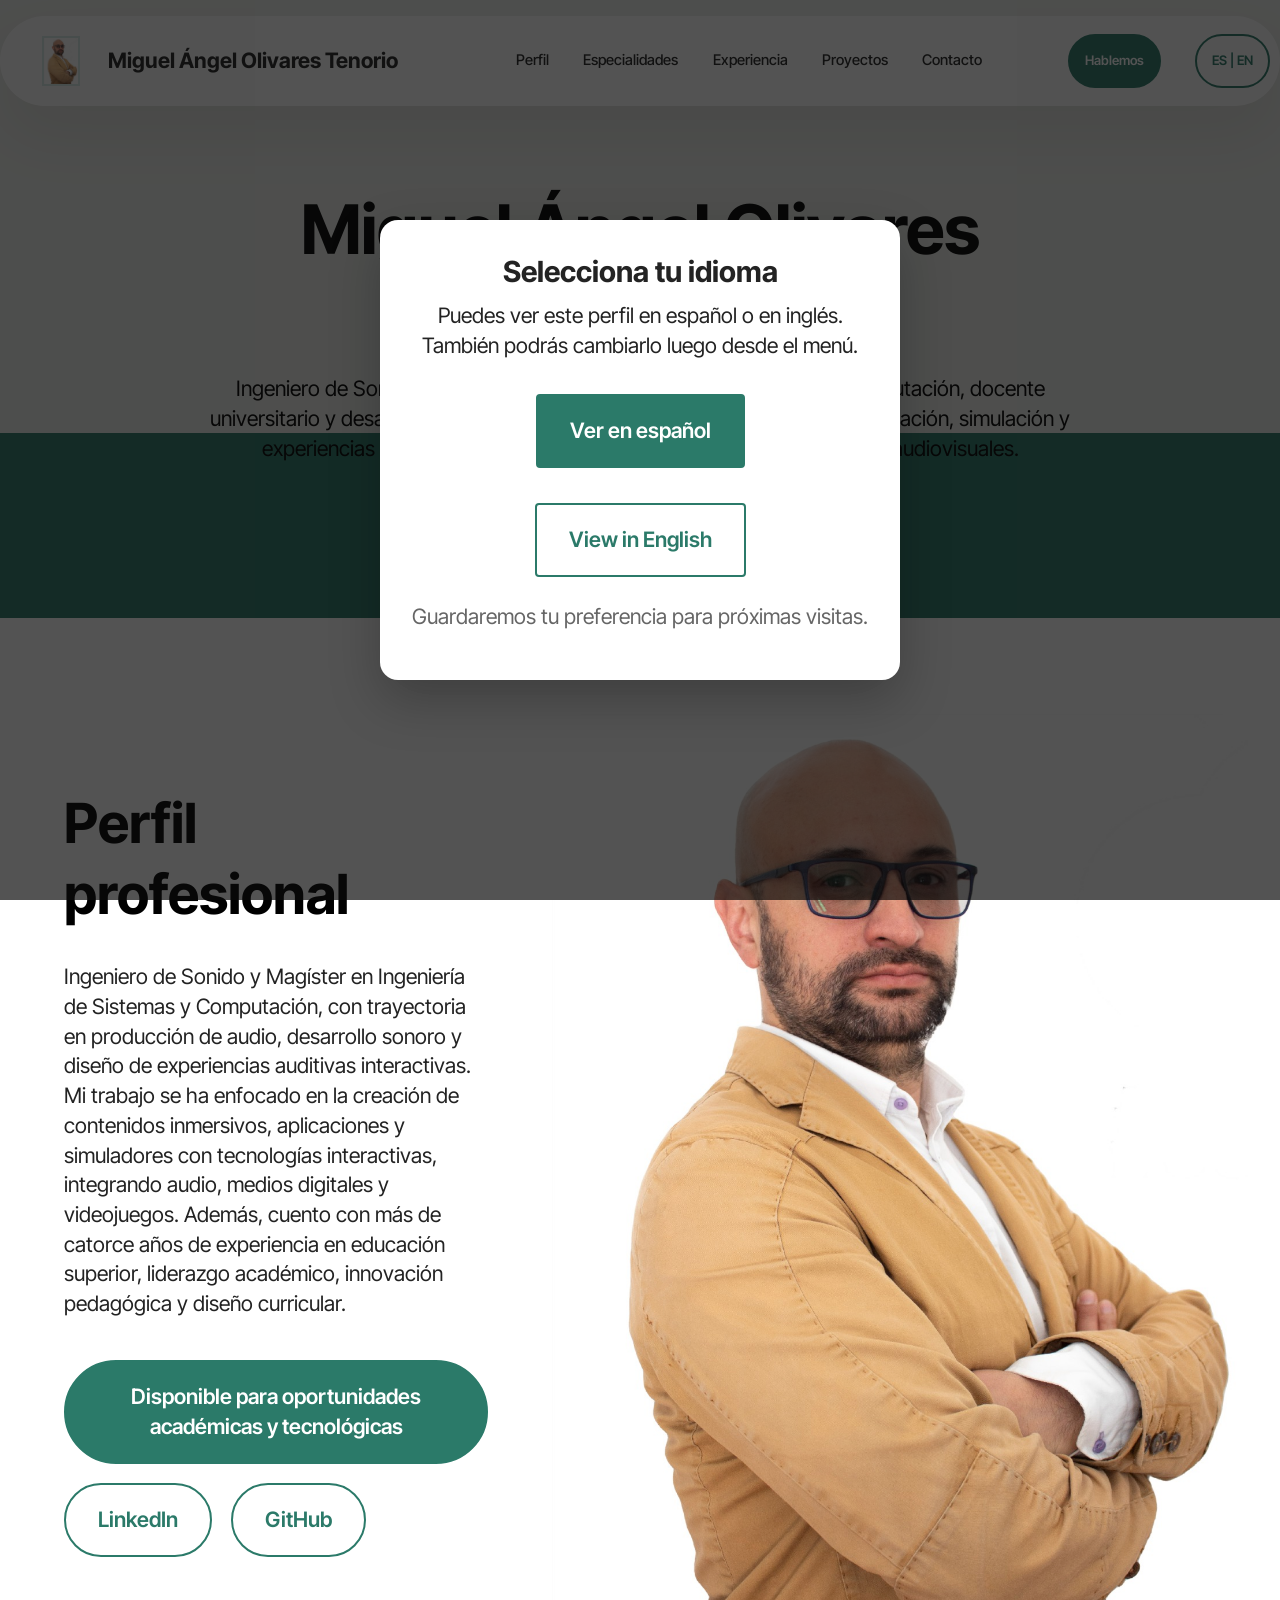
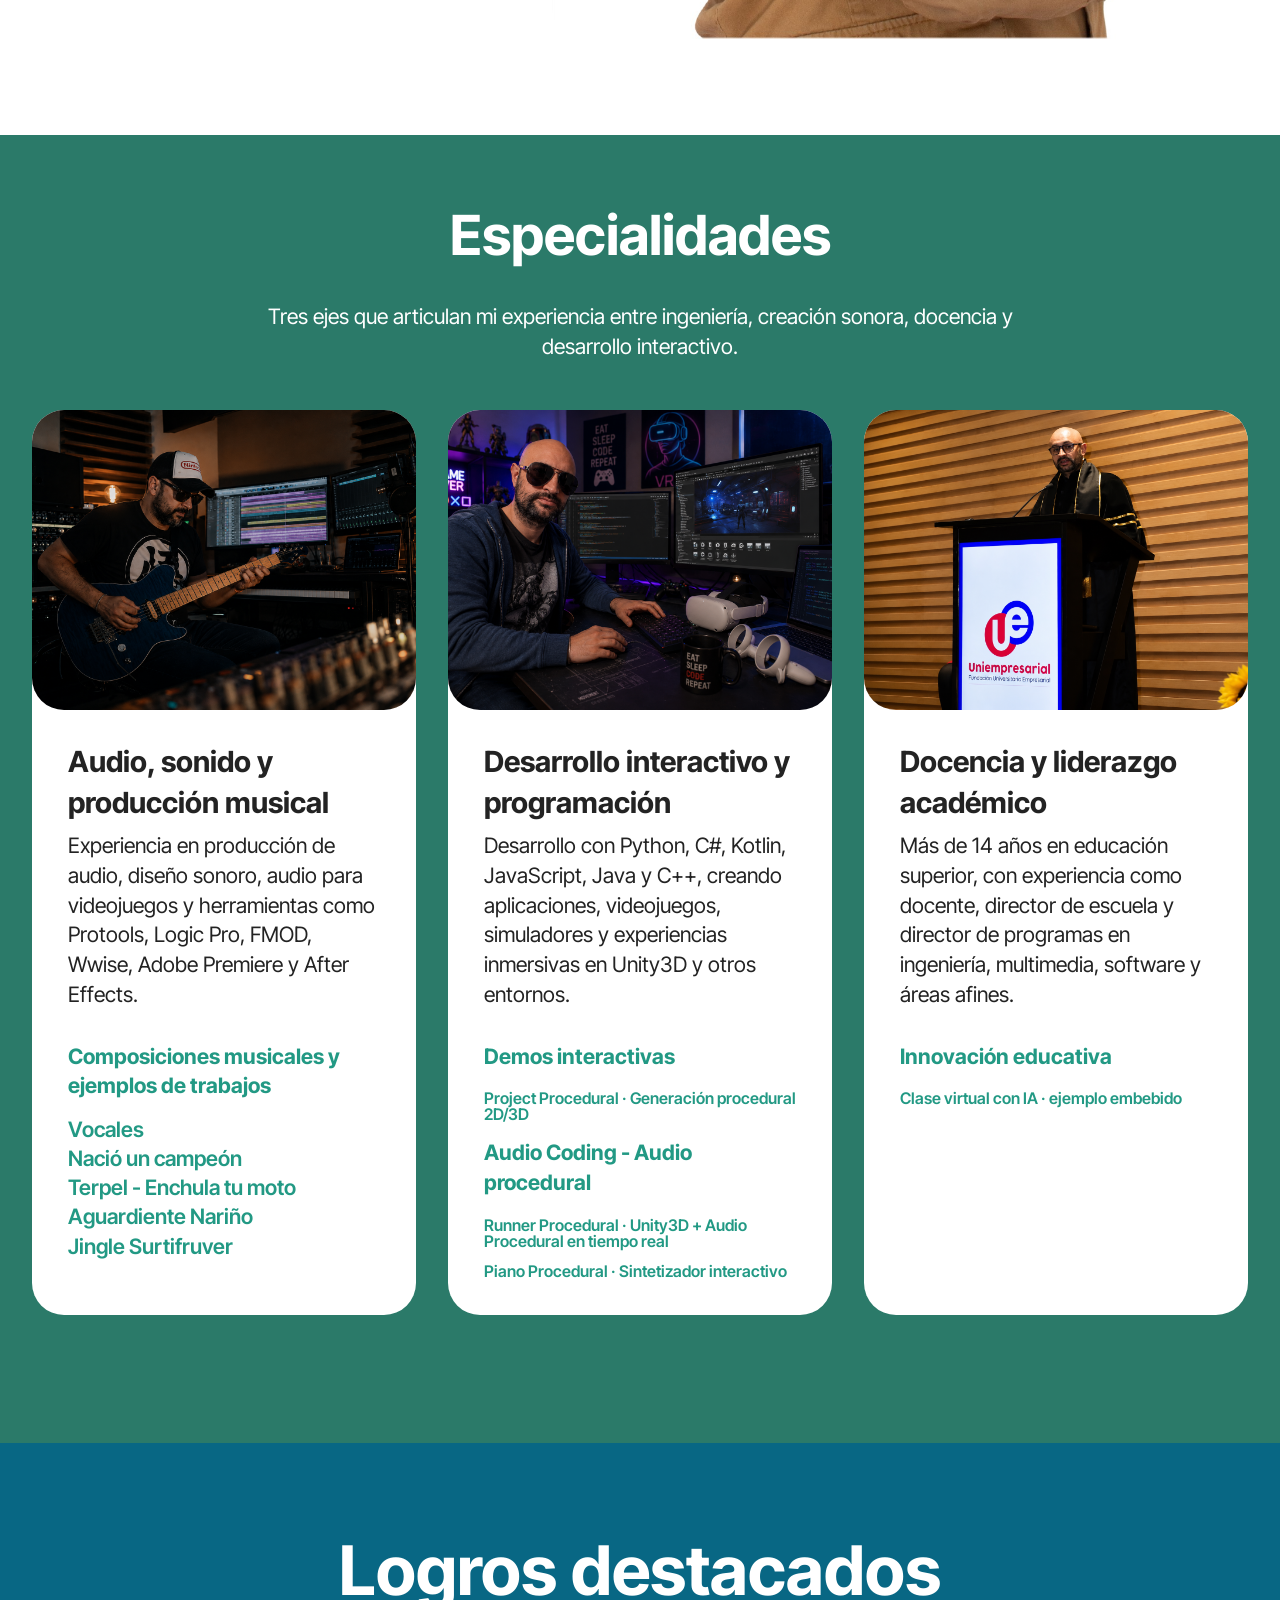
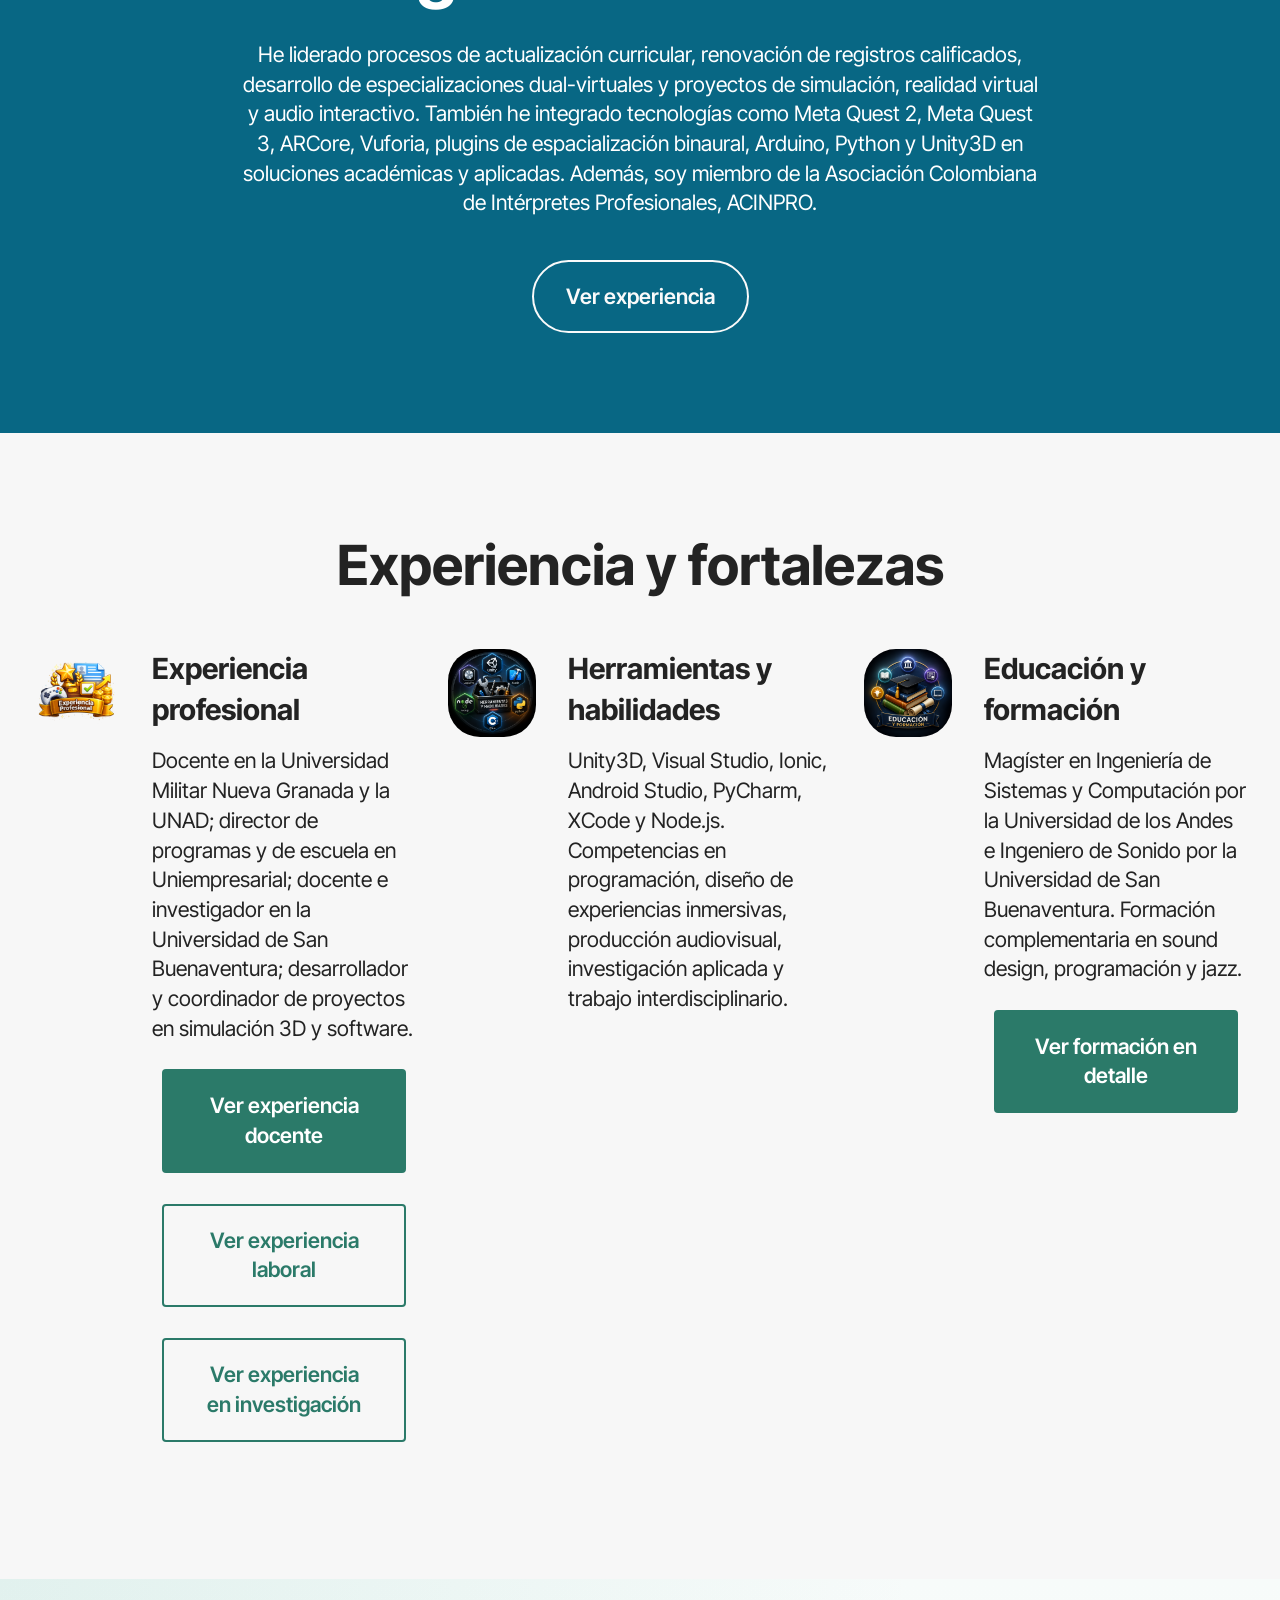
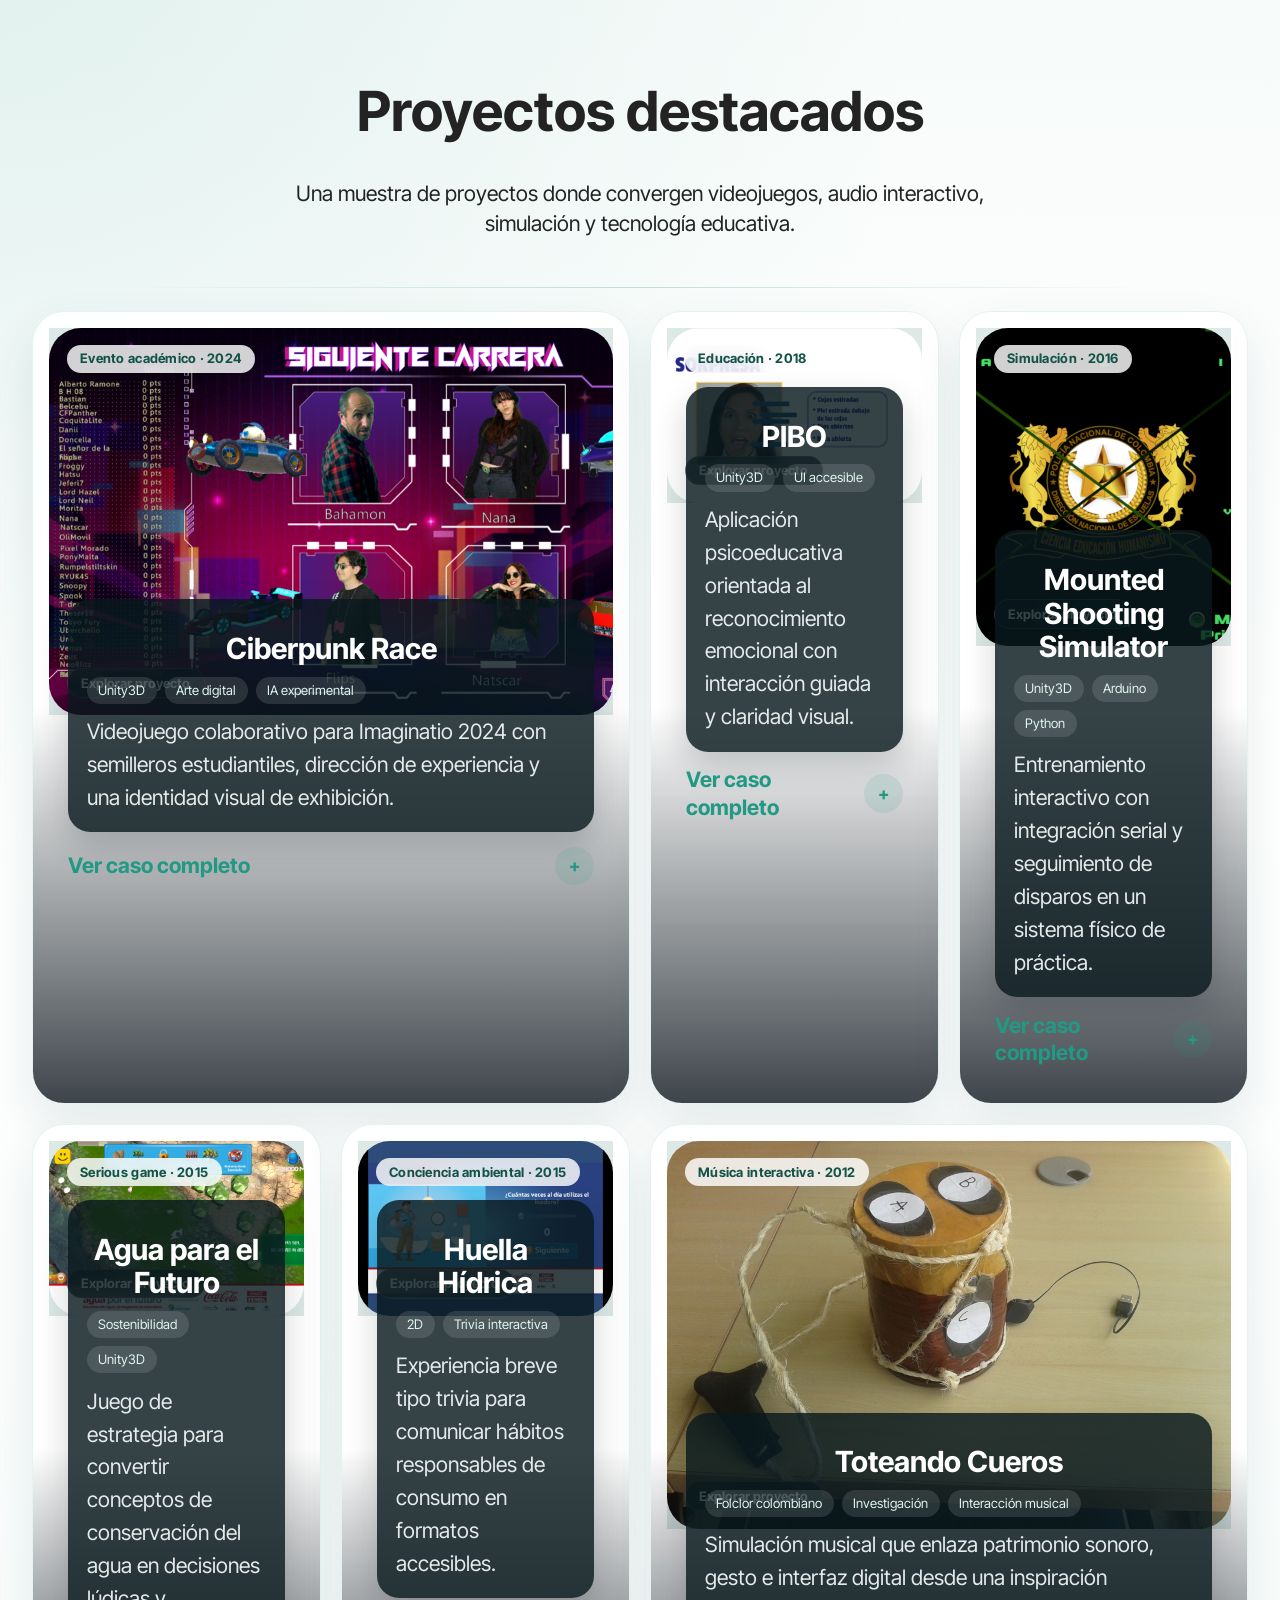
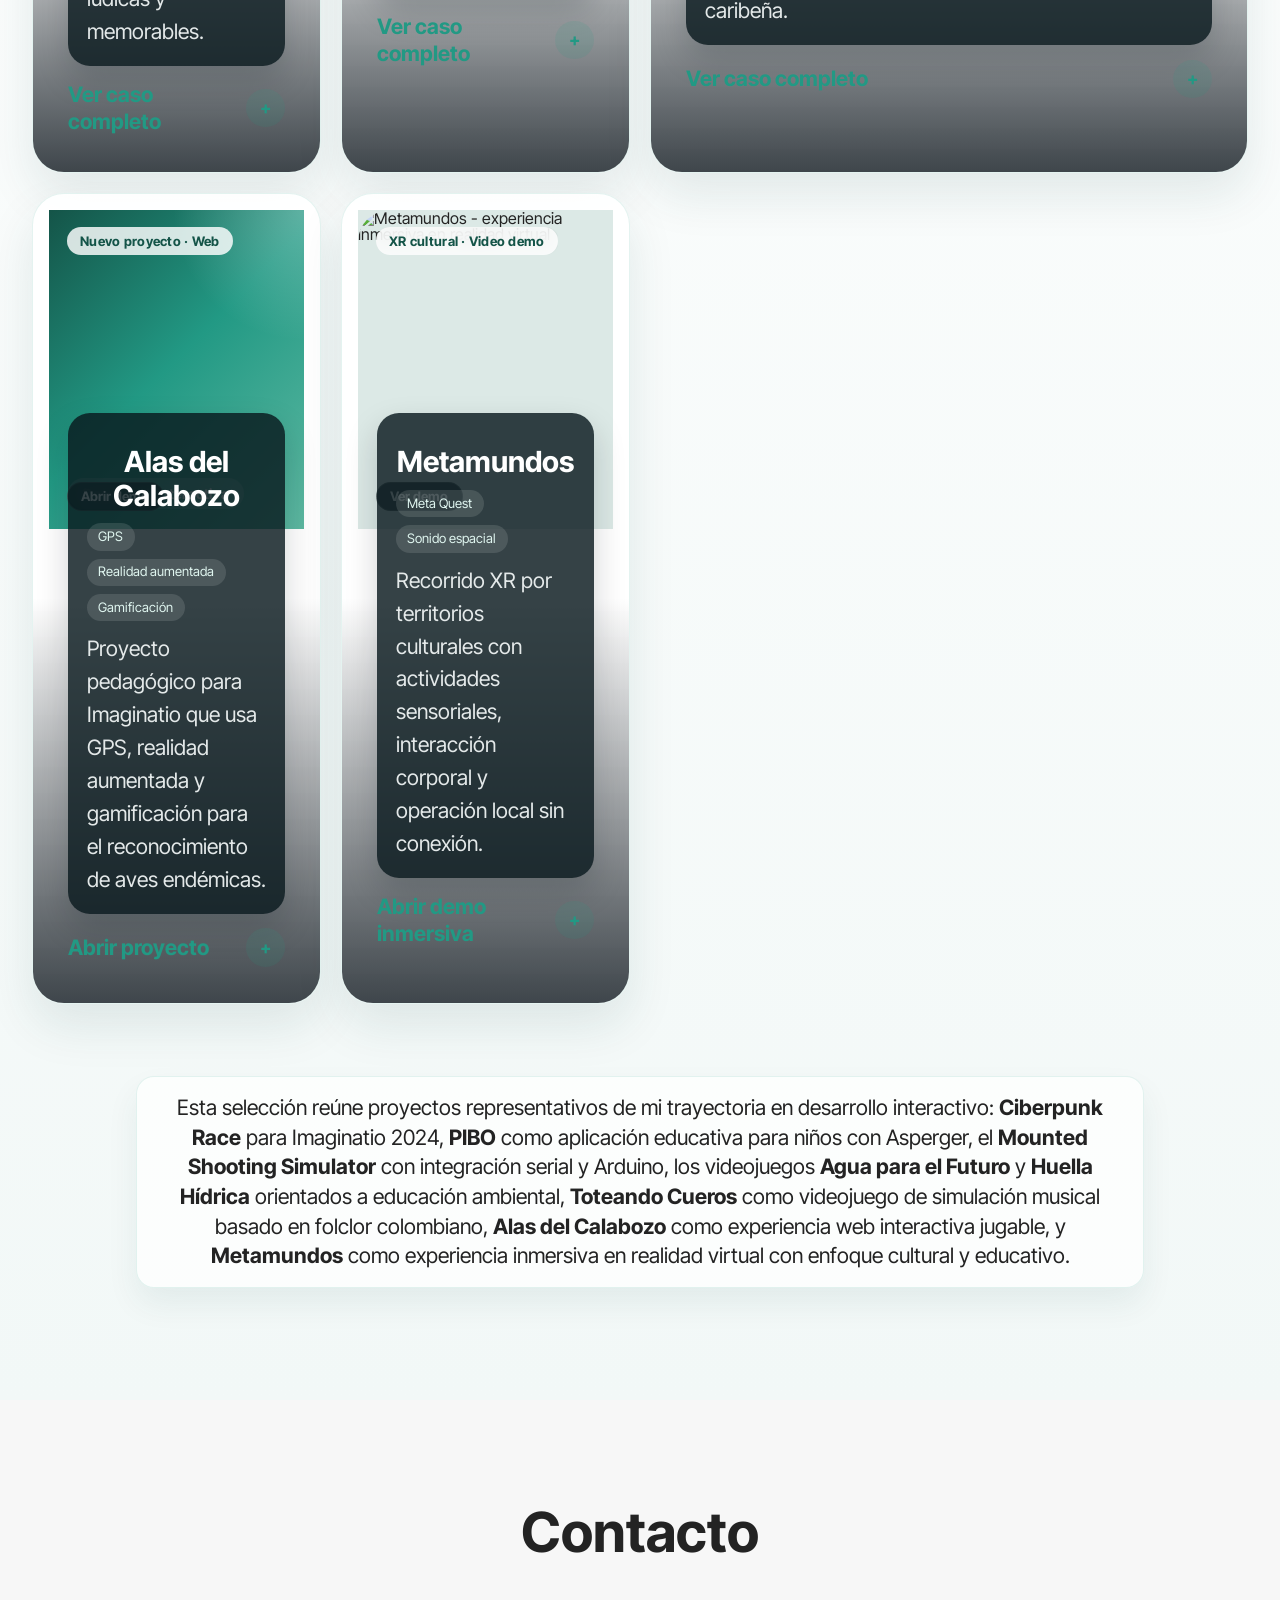
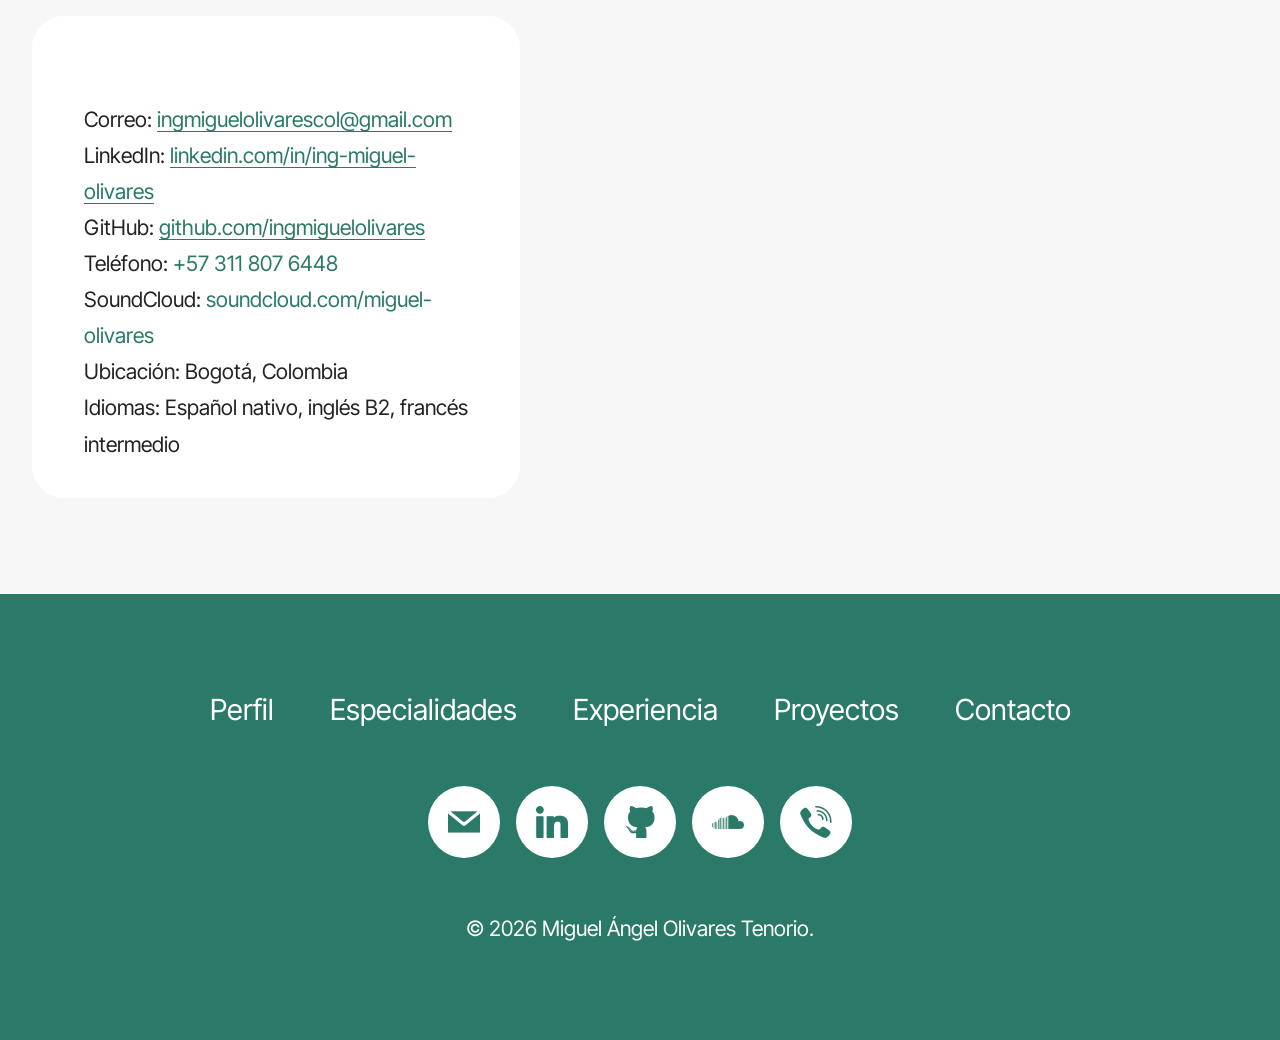
==== commit 44975b4b: "actualizacion galeria" ====
--- a/index.html
+++ b/index.html
@@ -1463,11 +1463,11 @@
             data-open-project
             data-project-title="Alas del Calabozo"
             data-project-src="https://ingenmultimedia.github.io/AlasdelCalabozo/"
-            data-project-summary="Proyecto jugable publicado como experiencia web interactiva dentro del portafolio."
-            data-project-description="Alas del Calabozo se integra en el portafolio como un proyecto interactivo accesible desde navegador. La tarjeta abre el proyecto directamente dentro del modal embebido para mantener continuidad visual en el sitio, con enlace externo disponible en caso de que el usuario prefiera abrirlo en una pestaña independiente."
-            data-project-role="Proyecto interactivo publicado para navegación web"
-            data-project-tech="Unity WebGL, despliegue web, experiencia interactiva"
-            data-project-impact="Amplía la muestra del portafolio con una experiencia jugable accesible directamente desde el sitio"
+            data-project-summary="Proyecto pedagógico desarrollado en la Universidad Militar Nueva Granada para Imaginatio junto con estudiantes de los semilleros Techcraft y Progredis."
+            data-project-description="Alas del Calabozo es una experiencia pedagógica creada en la Universidad Militar Nueva Granada para el evento Imaginatio, en articulación con estudiantes de los semilleros Techcraft y Progredis. El proyecto integra mecánicas de gamificación, geolocalización mediante GPS y recursos de realidad aumentada para promover el reconocimiento de especies aviares endémicas de la región a través de una experiencia interactiva con propósito formativo."
+            data-project-role="Líder y tutor del equipo de programación"
+            data-project-tech="Unity WebGL, GPS, realidad aumentada, gamificación, experiencia pedagógica interactiva"
+            data-project-impact="Transforma el reconocimiento de especies aviares endémicas en una experiencia educativa, colaborativa y tecnológica para Imaginatio"
             data-project-link="https://ingenmultimedia.github.io/AlasdelCalabozo/"
             data-project-link-label="ingenmultimedia.github.io/AlasdelCalabozo/"
             data-project-aspect-ratio="16 / 9"
@@ -1485,10 +1485,11 @@
               <div class="project-gallery-copy">
                 <p class="project-card-title mbr-fonts-style display-5"><strong>Alas del Calabozo</strong></p>
                 <p class="project-gallery-meta mbr-fonts-style display-7">
-                  <span class="project-gallery-chip">Unity WebGL</span>
-                  <span class="project-gallery-chip">Playable web</span>
+                  <span class="project-gallery-chip">GPS</span>
+                  <span class="project-gallery-chip">Realidad aumentada</span>
+                  <span class="project-gallery-chip">Gamificación</span>
                 </p>
-                <p class="project-gallery-summary mbr-fonts-style display-7">Experiencia interactiva jugable incorporada al portafolio con acceso directo desde navegador.</p>
+                <p class="project-gallery-summary mbr-fonts-style display-7">Proyecto pedagógico para Imaginatio que usa GPS, realidad aumentada y gamificación para el reconocimiento de aves endémicas.</p>
               </div>
               <div class="project-gallery-footer">
                 <span class="project-gallery-link-text mbr-fonts-style display-7">Abrir proyecto</span>
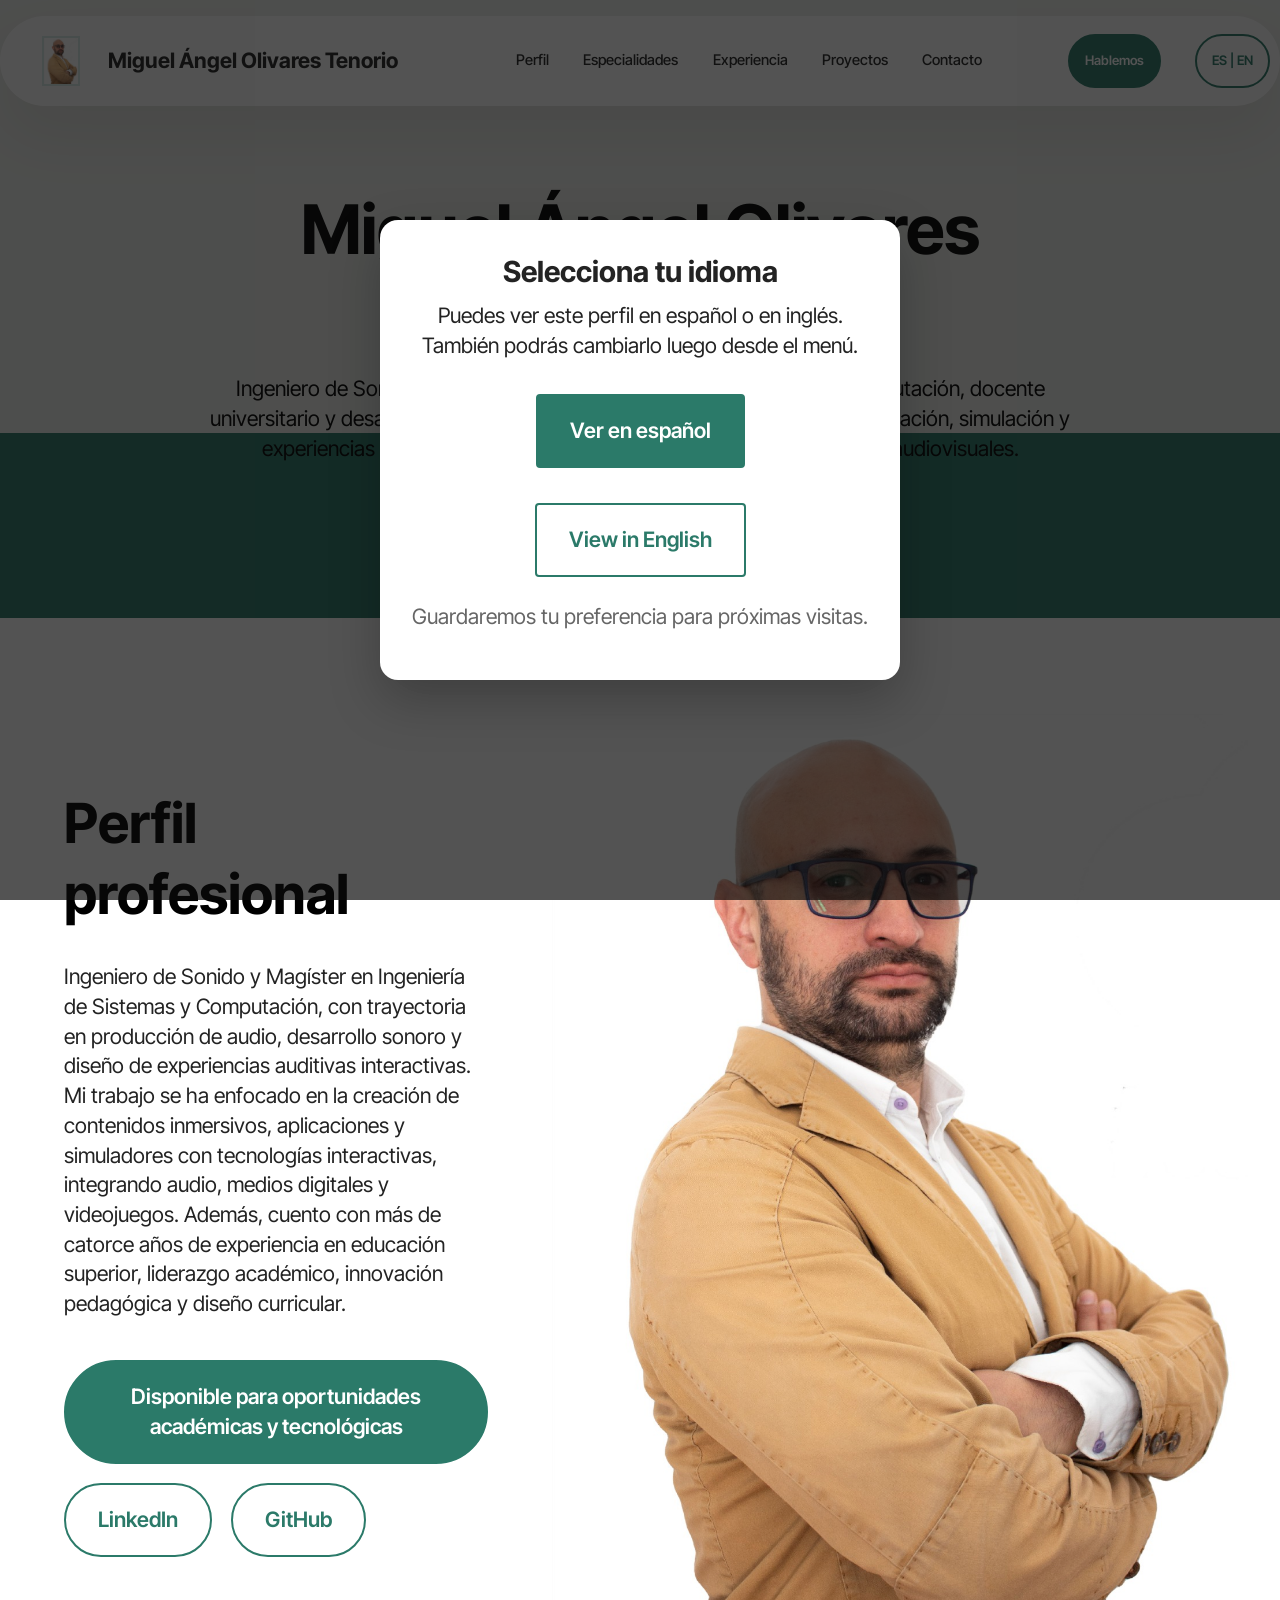
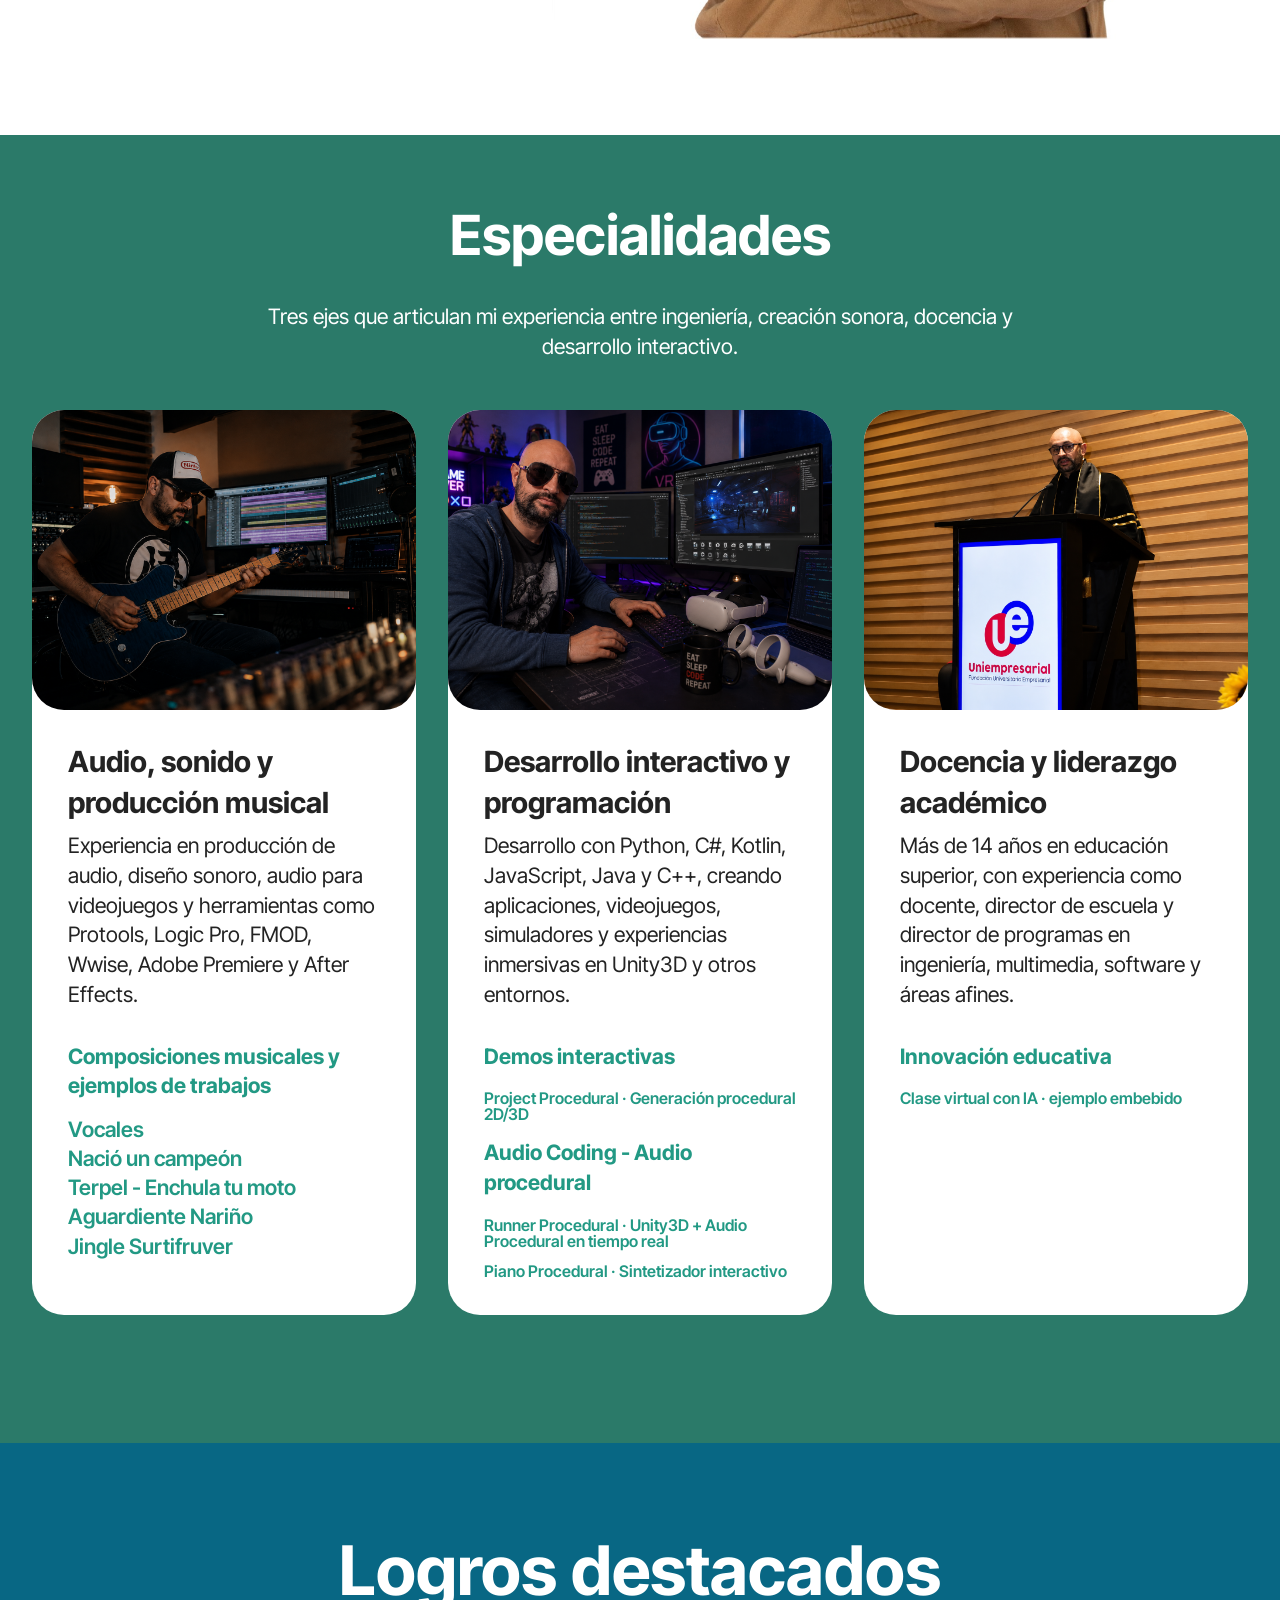
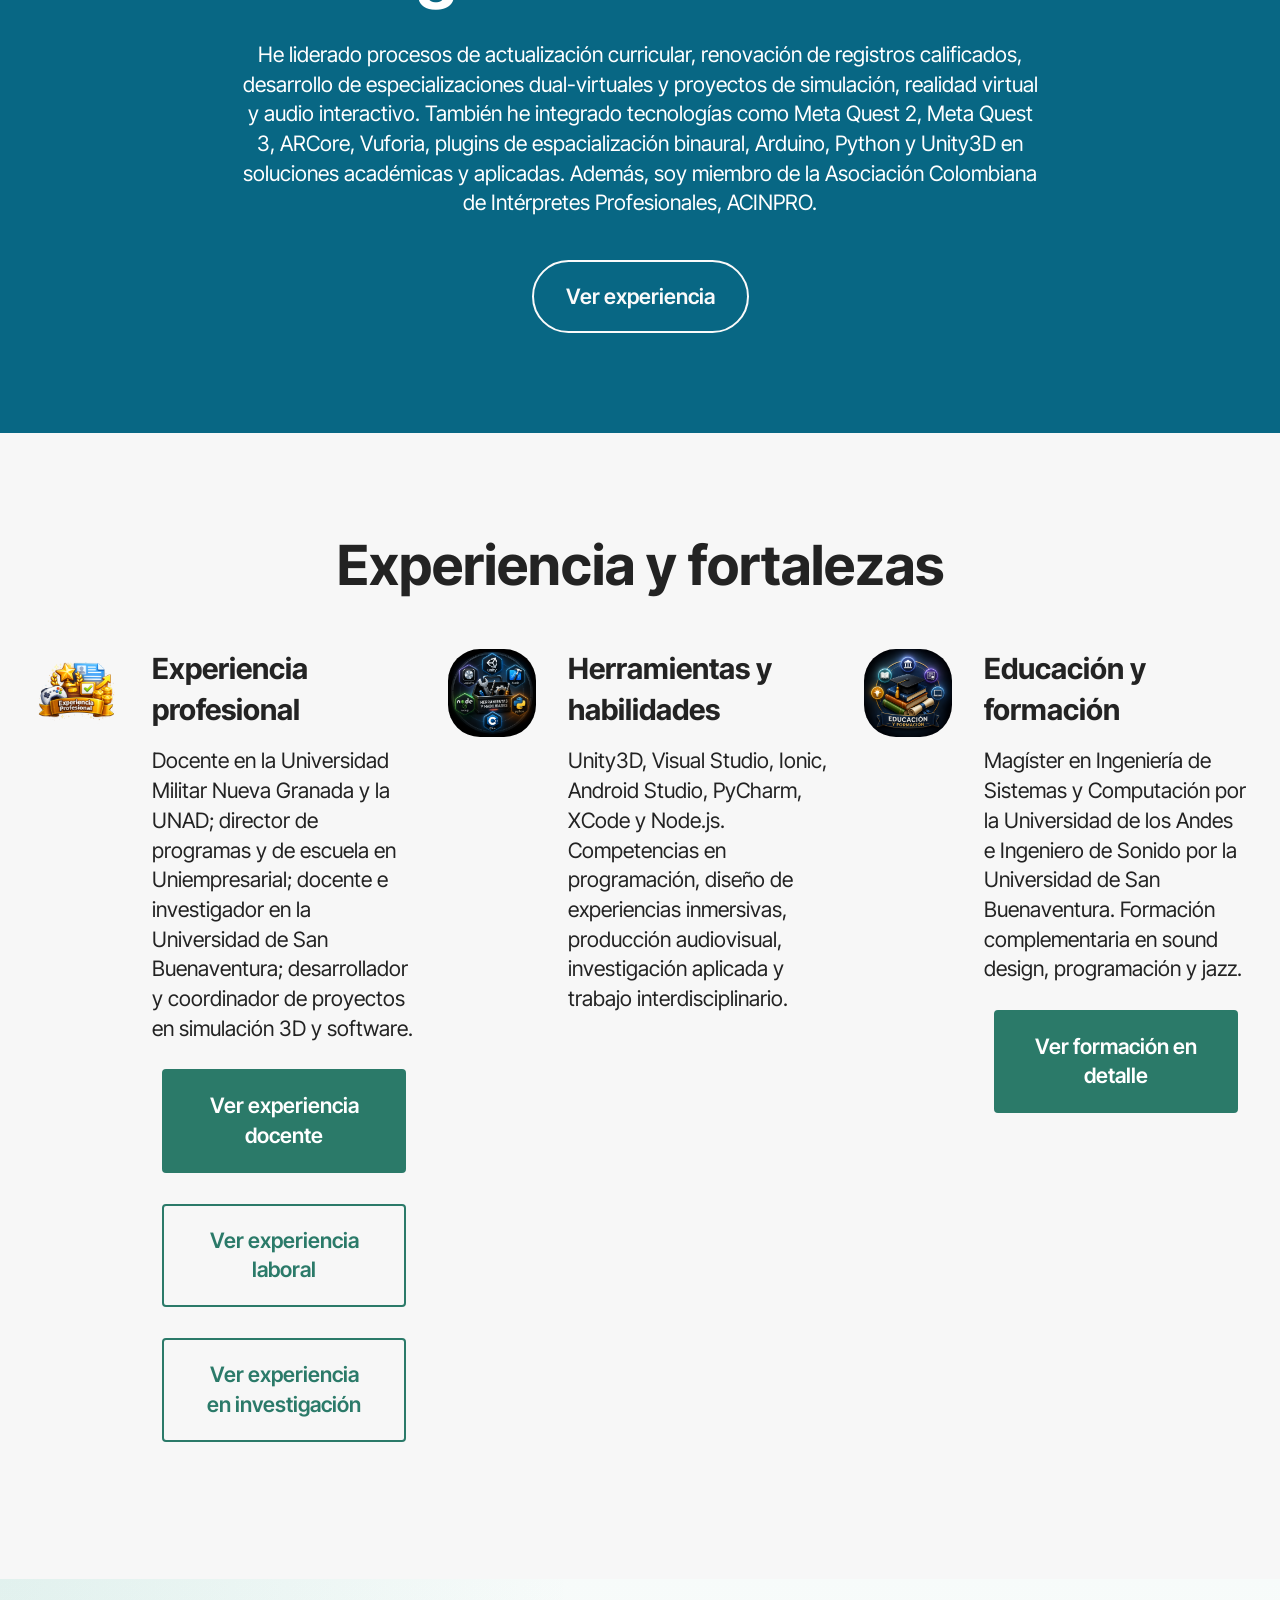
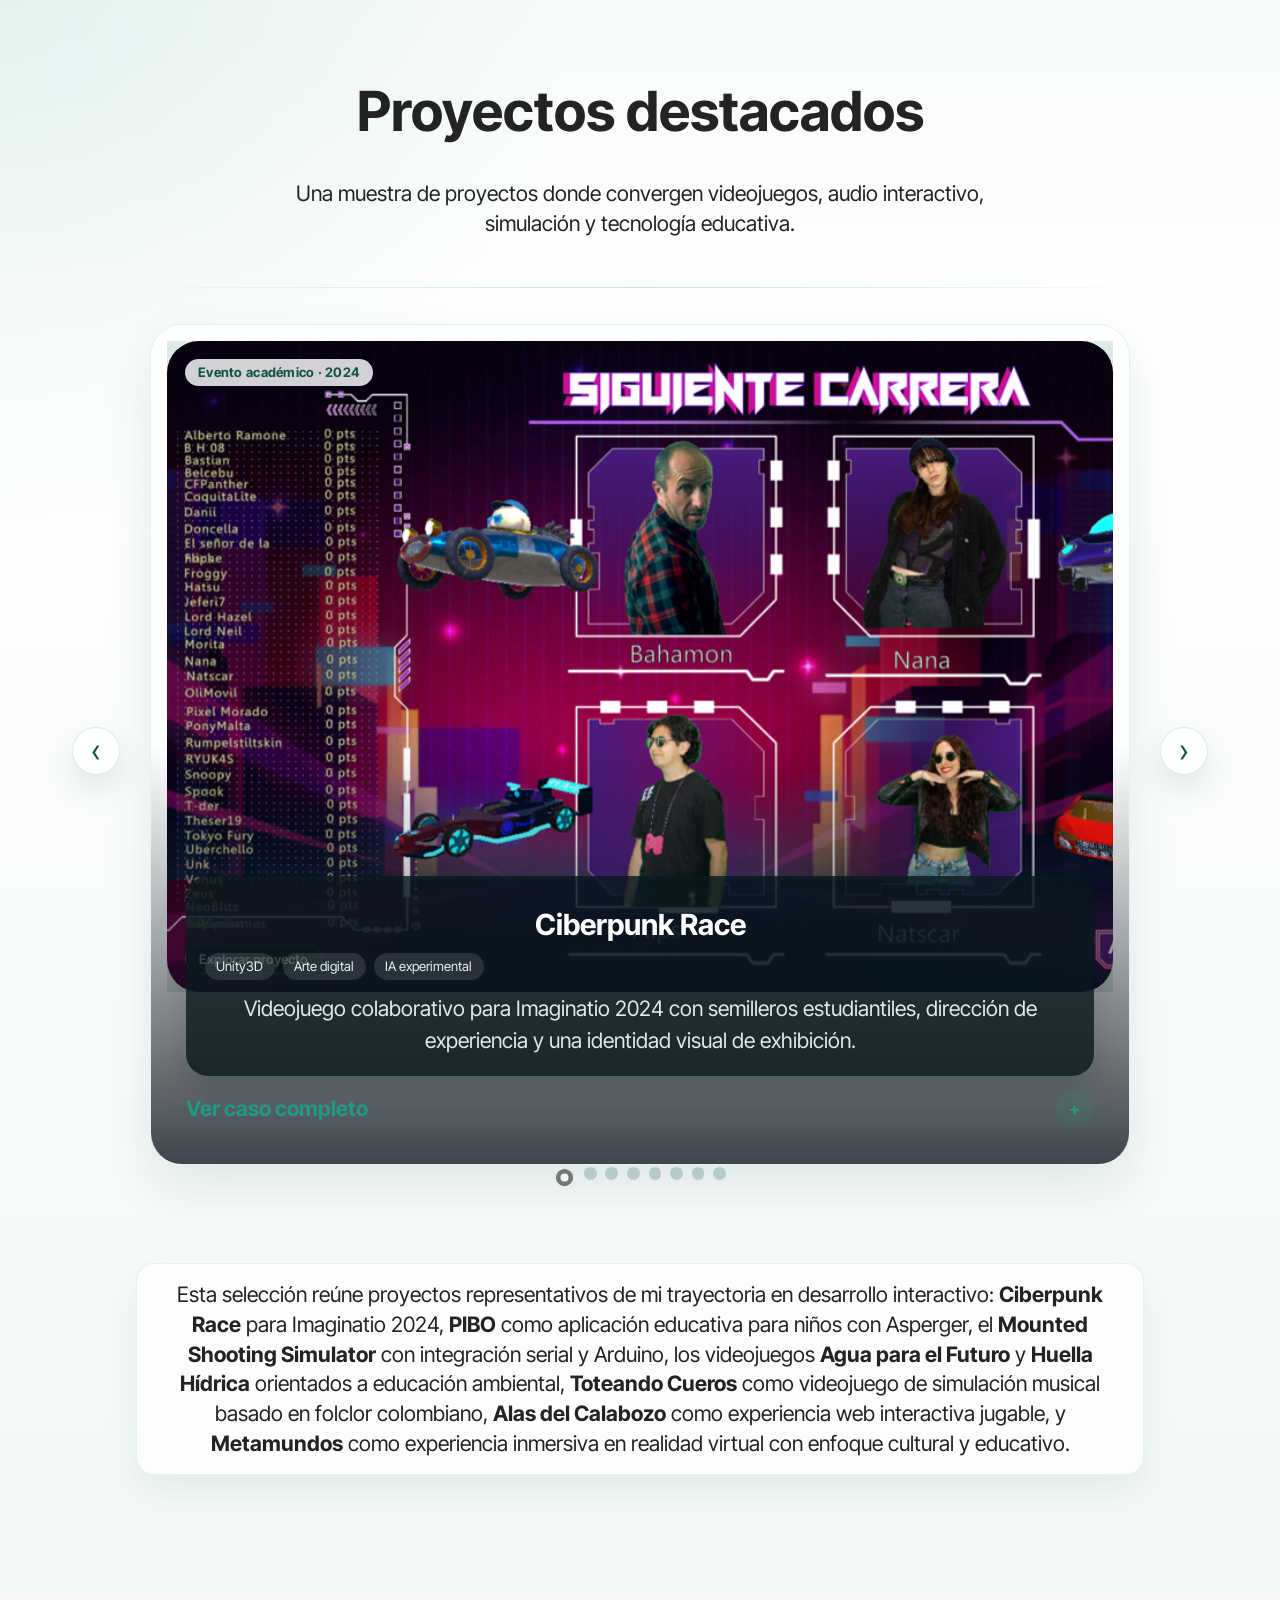
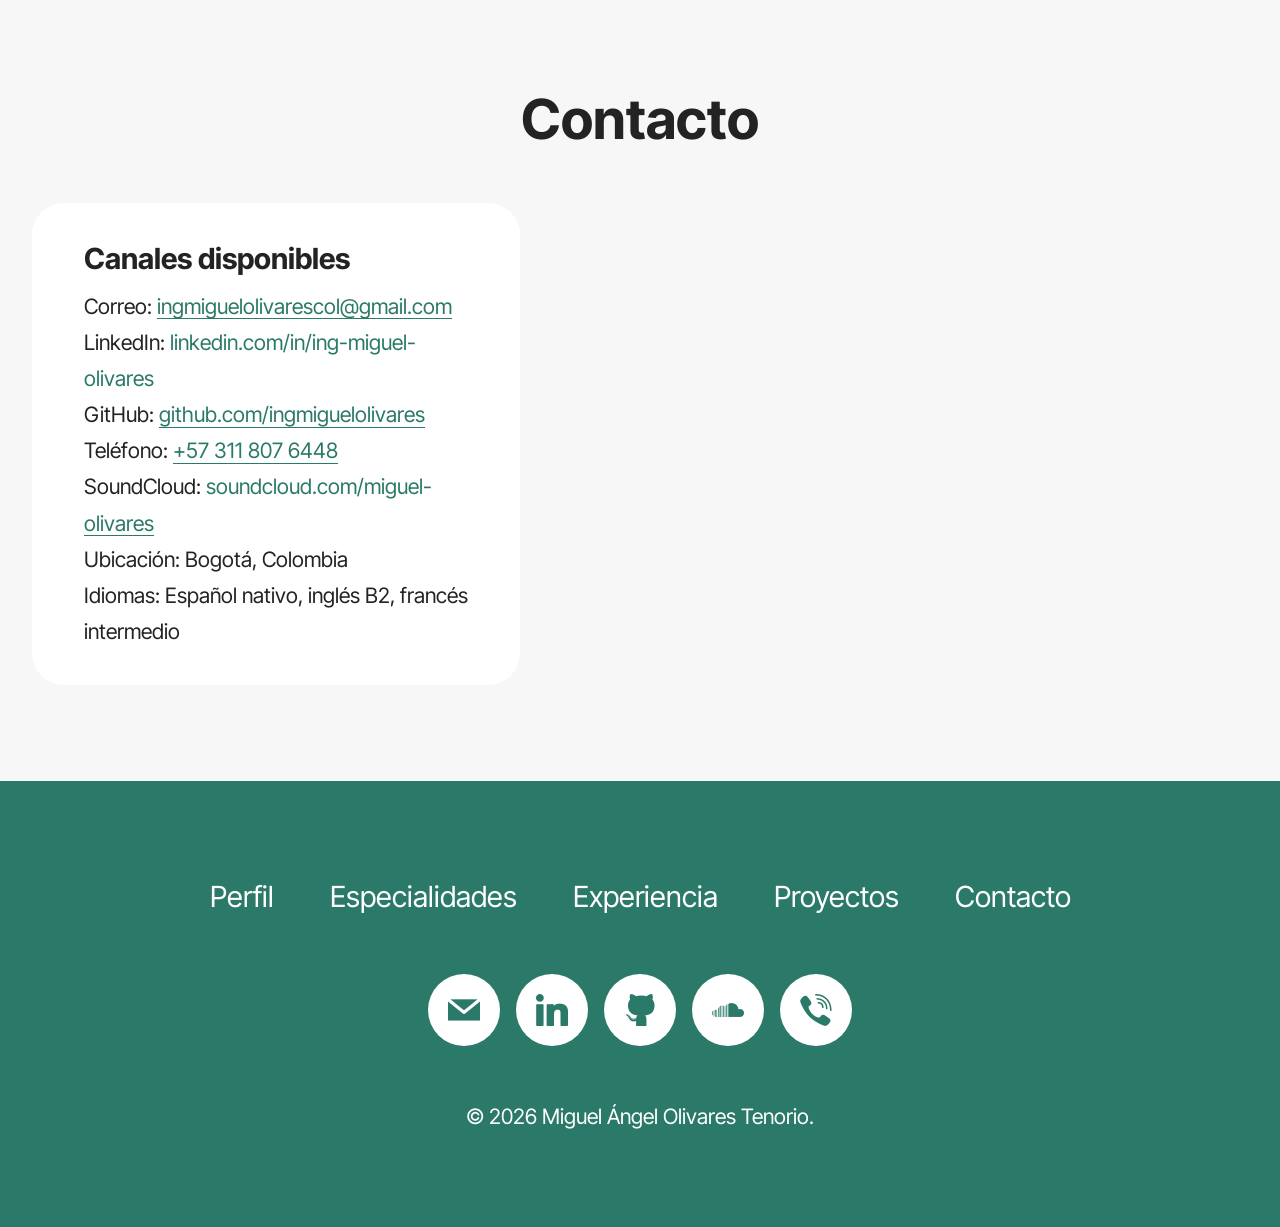
==== commit 2be8f4d9: "carrousel" ====
--- a/index.html
+++ b/index.html
@@ -360,24 +360,21 @@
       background: linear-gradient(90deg, transparent, rgba(34, 153, 132, 0.28), transparent);
       transform: translateX(-50%);
     }
-    .project-gallery-grid {
-      display: grid;
-      grid-template-columns: repeat(12, minmax(0, 1fr));
-      gap: 1.25rem;
-      align-items: stretch;
-    }
-    .project-gallery-item {
-      display: flex;
-      min-width: 0;
-    }
-    .project-gallery-item.is-featured {
-      grid-column: span 6;
-    }
-    .project-gallery-item.is-standard {
-      grid-column: span 3;
-    }
-    .project-gallery-item.is-tall .project-gallery-card {
-      min-height: 100%;
+    .project-gallery-carousel {
+      padding: 0 0.5rem;
+    }
+    .project-gallery-track {
+      overflow: visible;
+    }
+    .project-gallery-slide {
+      padding: 0.85rem 4.5rem 1.6rem;
+    }
+    .project-gallery-slide .project-gallery-card {
+      max-width: 980px;
+      margin: 0 auto;
+    }
+    .project-gallery-slide.is-compact .project-gallery-card {
+      max-width: 860px;
     }
     .project-card-trigger.project-gallery-card {
       position: relative;
@@ -417,7 +414,7 @@
       background: #dce9e6;
       overflow: hidden;
     }
-    .project-gallery-item.is-tall .project-gallery-media {
+    .project-gallery-slide.is-tall .project-gallery-media {
       aspect-ratio: 4 / 5;
     }
     .project-gallery-media img {
@@ -561,22 +558,61 @@
       border: 1px solid rgba(34, 153, 132, 0.12);
       box-shadow: 0 16px 32px rgba(18, 73, 68, 0.07);
     }
+    .project-gallery-indicators {
+      position: static;
+      margin: 0.25rem 0 0;
+      gap: 0.55rem;
+    }
+    .project-gallery-indicators [data-bs-target] {
+      width: 0.8rem;
+      height: 0.8rem;
+      margin: 0;
+      border: 0;
+      border-radius: 999px;
+      background: rgba(20, 84, 72, 0.22);
+      opacity: 1;
+    }
+    .project-gallery-indicators .active {
+      background: #229984;
+      transform: scale(1.15);
+    }
+    .project-gallery-control {
+      width: auto;
+      opacity: 1;
+    }
+    .project-gallery-control span[aria-hidden="true"] {
+      width: 3rem;
+      height: 3rem;
+      display: inline-flex;
+      align-items: center;
+      justify-content: center;
+      border-radius: 999px;
+      background: rgba(255, 255, 255, 0.92);
+      border: 1px solid rgba(34, 153, 132, 0.18);
+      color: #145448;
+      font-size: 2rem;
+      line-height: 1;
+      box-shadow: 0 14px 30px rgba(18, 73, 68, 0.12);
+    }
+    .project-gallery-control:hover span[aria-hidden="true"],
+    .project-gallery-control:focus span[aria-hidden="true"] {
+      background: #229984;
+      color: #ffffff;
+    }
     @media (max-width: 991px) {
-      .project-gallery-item.is-featured,
-      .project-gallery-item.is-standard {
-        grid-column: span 6;
-      }
-      .project-gallery-item.is-tall .project-gallery-media {
+      .project-gallery-slide {
+        padding: 0.75rem 3.6rem 1.35rem;
+      }
+      .project-gallery-slide.is-tall .project-gallery-media {
         aspect-ratio: 16 / 11;
       }
     }
     @media (max-width: 767px) {
-      .project-gallery-grid {
-        grid-template-columns: 1fr;
-      }
-      .project-gallery-item.is-featured,
-      .project-gallery-item.is-standard {
-        grid-column: auto;
+      .project-gallery-carousel {
+        padding: 0;
+      }
+      .project-gallery-slide {
+        padding: 0.5rem 0.2rem 1rem;
       }
       .project-gallery-body {
         margin-top: -6rem;
@@ -587,6 +623,9 @@
       }
       .project-gallery-footer {
         align-items: flex-start;
+      }
+      .project-gallery-control {
+        display: none;
       }
     }
     .header5 .mbr-section-btn .btn {
@@ -1235,9 +1274,21 @@
         </div>
       </div>
       <div class="project-gallery-shell">
-        <div class="project-gallery-grid">
-        <div class="project-gallery-item is-featured">
-          <a class="item-wrapper project-card-trigger project-gallery-card" href="#"
+        <div id="projects-carousel-es" class="carousel slide project-gallery-carousel" data-bs-ride="false" data-bs-touch="true" data-bs-interval="false">
+          <div class="carousel-indicators project-gallery-indicators">
+            <button type="button" data-bs-target="#projects-carousel-es" data-bs-slide-to="0" class="active" aria-current="true" aria-label="Proyecto 1"></button>
+            <button type="button" data-bs-target="#projects-carousel-es" data-bs-slide-to="1" aria-label="Proyecto 2"></button>
+            <button type="button" data-bs-target="#projects-carousel-es" data-bs-slide-to="2" aria-label="Proyecto 3"></button>
+            <button type="button" data-bs-target="#projects-carousel-es" data-bs-slide-to="3" aria-label="Proyecto 4"></button>
+            <button type="button" data-bs-target="#projects-carousel-es" data-bs-slide-to="4" aria-label="Proyecto 5"></button>
+            <button type="button" data-bs-target="#projects-carousel-es" data-bs-slide-to="5" aria-label="Proyecto 6"></button>
+            <button type="button" data-bs-target="#projects-carousel-es" data-bs-slide-to="6" aria-label="Proyecto 7"></button>
+            <button type="button" data-bs-target="#projects-carousel-es" data-bs-slide-to="7" aria-label="Proyecto 8"></button>
+          </div>
+          <div class="carousel-inner project-gallery-track">
+            <div class="carousel-item active">
+              <div class="project-gallery-slide">
+                <a class="item-wrapper project-card-trigger project-gallery-card" href="#"
             data-open-portfolio
             data-portfolio-title="Ciberpunk Race"
             data-portfolio-meta="2024 · Universidad Militar Nueva Granada"
@@ -1274,10 +1325,12 @@
                 <span class="project-gallery-link-icon" aria-hidden="true">+</span>
               </div>
             </div>
-          </a>
-        </div>
-        <div class="project-gallery-item is-standard">
-          <a class="item-wrapper project-card-trigger project-gallery-card" href="#"
+                </a>
+              </div>
+            </div>
+            <div class="carousel-item">
+              <div class="project-gallery-slide is-compact">
+                <a class="item-wrapper project-card-trigger project-gallery-card" href="#"
             data-open-portfolio
             data-portfolio-title="PIBO"
             data-portfolio-meta="2018 · Universidad de San Buenaventura"
@@ -1310,10 +1363,12 @@
                 <span class="project-gallery-link-icon" aria-hidden="true">+</span>
               </div>
             </div>
-          </a>
-        </div>
-        <div class="project-gallery-item is-standard is-tall">
-          <a class="item-wrapper project-card-trigger project-gallery-card" href="#"
+                </a>
+              </div>
+            </div>
+            <div class="carousel-item">
+              <div class="project-gallery-slide is-compact is-tall">
+                <a class="item-wrapper project-card-trigger project-gallery-card" href="#"
             data-open-portfolio
             data-portfolio-title="Mounted Shooting Simulator"
             data-portfolio-meta="2016 · IMPORTEQ SAS"
@@ -1347,10 +1402,12 @@
                 <span class="project-gallery-link-icon" aria-hidden="true">+</span>
               </div>
             </div>
-          </a>
-        </div>
-        <div class="project-gallery-item is-standard">
-          <a class="item-wrapper project-card-trigger project-gallery-card" href="#"
+                </a>
+              </div>
+            </div>
+            <div class="carousel-item">
+              <div class="project-gallery-slide is-compact">
+                <a class="item-wrapper project-card-trigger project-gallery-card" href="#"
             data-open-portfolio
             data-portfolio-title="Agua para el Futuro"
             data-portfolio-meta="2015 · IG Consultores / FEMSA Coca-Cola"
@@ -1383,10 +1440,12 @@
                 <span class="project-gallery-link-icon" aria-hidden="true">+</span>
               </div>
             </div>
-          </a>
-        </div>
-        <div class="project-gallery-item is-standard">
-          <a class="item-wrapper project-card-trigger project-gallery-card" href="#"
+                </a>
+              </div>
+            </div>
+            <div class="carousel-item">
+              <div class="project-gallery-slide is-compact">
+                <a class="item-wrapper project-card-trigger project-gallery-card" href="#"
             data-open-portfolio
             data-portfolio-title="Huella Hídrica"
             data-portfolio-meta="2015 · IG Consultores / FEMSA Coca-Cola"
@@ -1419,10 +1478,12 @@
                 <span class="project-gallery-link-icon" aria-hidden="true">+</span>
               </div>
             </div>
-          </a>
-        </div>
-        <div class="project-gallery-item is-featured">
-          <a class="item-wrapper project-card-trigger project-gallery-card" href="#"
+                </a>
+              </div>
+            </div>
+            <div class="carousel-item">
+              <div class="project-gallery-slide">
+                <a class="item-wrapper project-card-trigger project-gallery-card" href="#"
             data-open-portfolio
             data-portfolio-title="Toteando Cueros"
             data-portfolio-meta="2012 · Universidad de San Buenaventura"
@@ -1456,10 +1517,12 @@
                 <span class="project-gallery-link-icon" aria-hidden="true">+</span>
               </div>
             </div>
-          </a>
-        </div>
-        <div class="project-gallery-item is-standard is-tall">
-          <a class="item-wrapper project-card-trigger project-gallery-card" href="#"
+                </a>
+              </div>
+            </div>
+            <div class="carousel-item">
+              <div class="project-gallery-slide is-compact is-tall">
+                <a class="item-wrapper project-card-trigger project-gallery-card" href="#"
             data-open-project
             data-project-title="Alas del Calabozo"
             data-project-src="https://ingenmultimedia.github.io/AlasdelCalabozo/"
@@ -1496,10 +1559,12 @@
                 <span class="project-gallery-link-icon" aria-hidden="true">+</span>
               </div>
             </div>
-          </a>
-        </div>
-        <div class="project-gallery-item is-standard is-tall">
-          <a class="item-wrapper project-card-trigger project-gallery-card" href="#"
+                </a>
+              </div>
+            </div>
+            <div class="carousel-item">
+              <div class="project-gallery-slide is-compact is-tall">
+                <a class="item-wrapper project-card-trigger project-gallery-card" href="#"
             data-open-project
             data-project-title="Metamundos"
             data-project-src="https://www.youtube.com/embed/mdbj9Obv95k"
@@ -1535,8 +1600,18 @@
                 <span class="project-gallery-link-icon" aria-hidden="true">+</span>
               </div>
             </div>
-          </a>
-        </div>
+                </a>
+              </div>
+            </div>
+          </div>
+          <button class="carousel-control-prev project-gallery-control" type="button" data-bs-target="#projects-carousel-es" data-bs-slide="prev">
+            <span aria-hidden="true">‹</span>
+            <span class="visually-hidden">Anterior</span>
+          </button>
+          <button class="carousel-control-next project-gallery-control" type="button" data-bs-target="#projects-carousel-es" data-bs-slide="next">
+            <span aria-hidden="true">›</span>
+            <span class="visually-hidden">Siguiente</span>
+          </button>
         </div>
       </div>
       <div class="row justify-content-center mt-4">
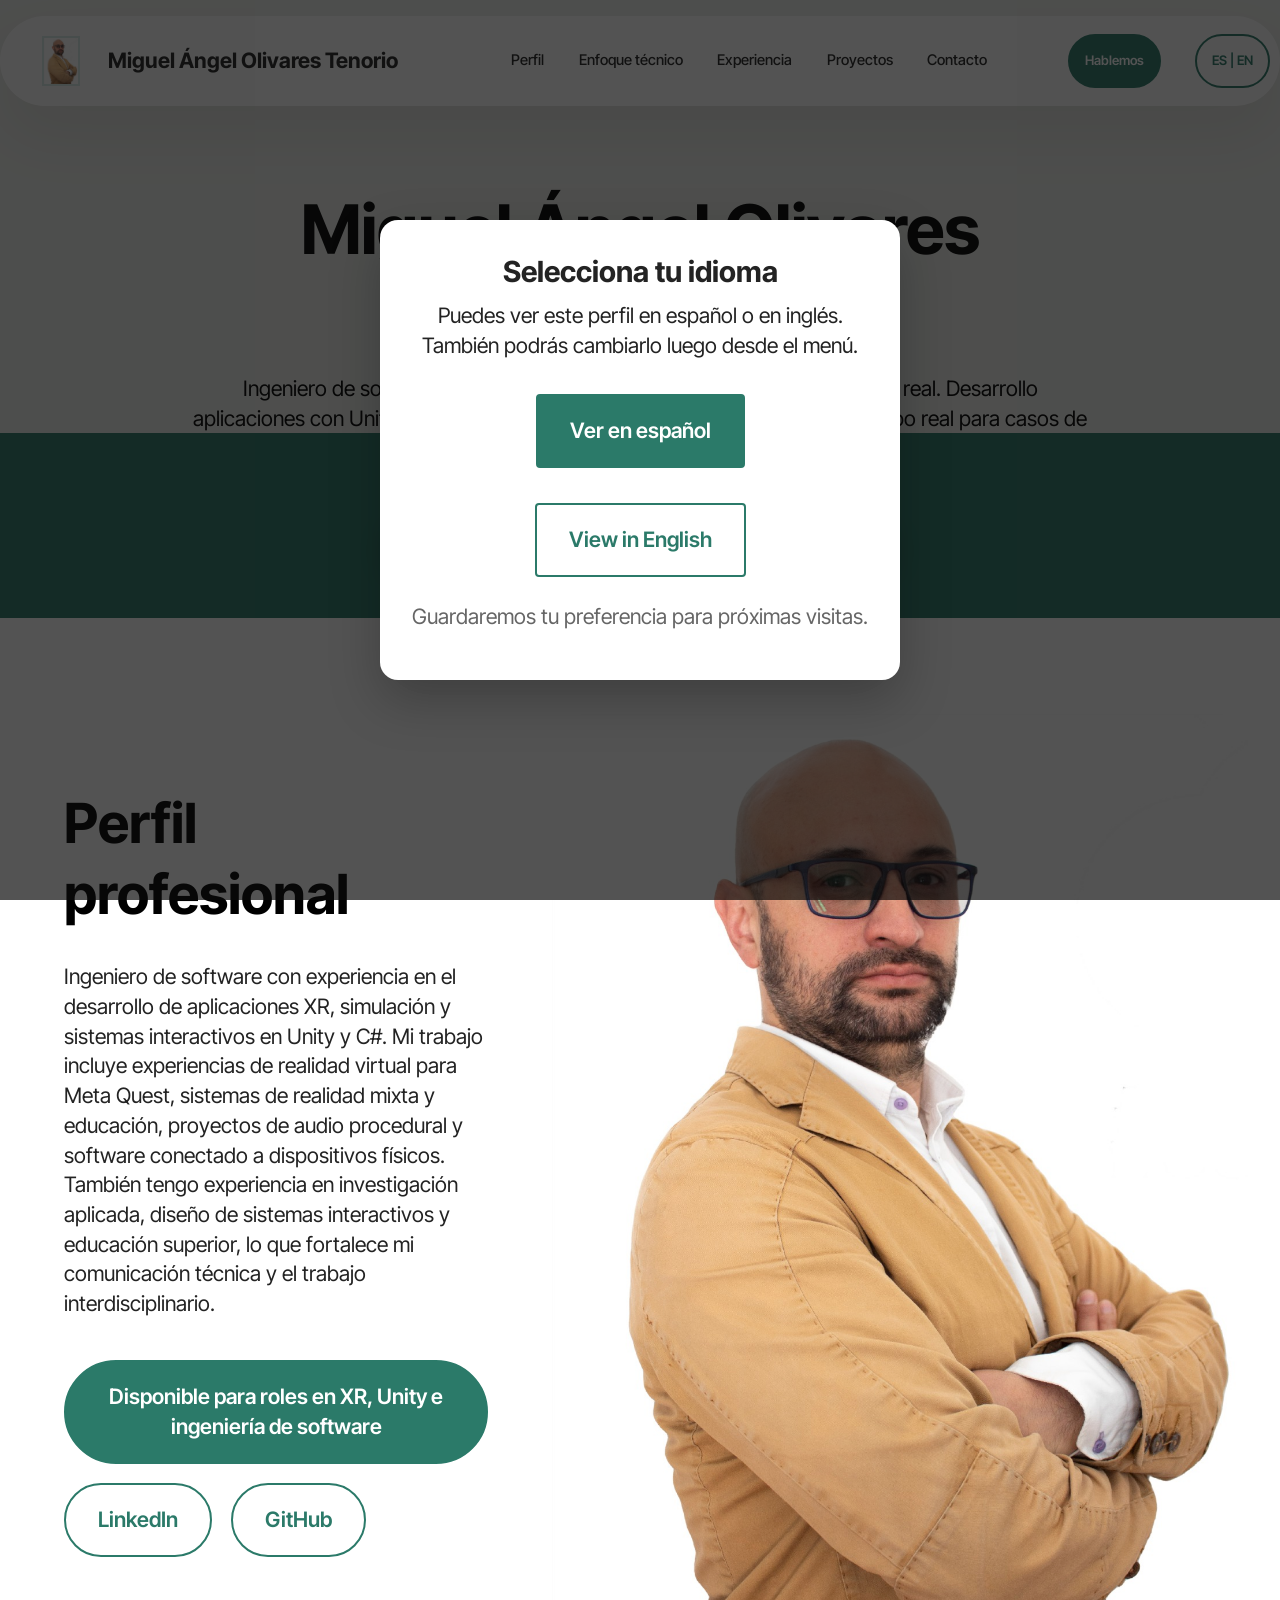
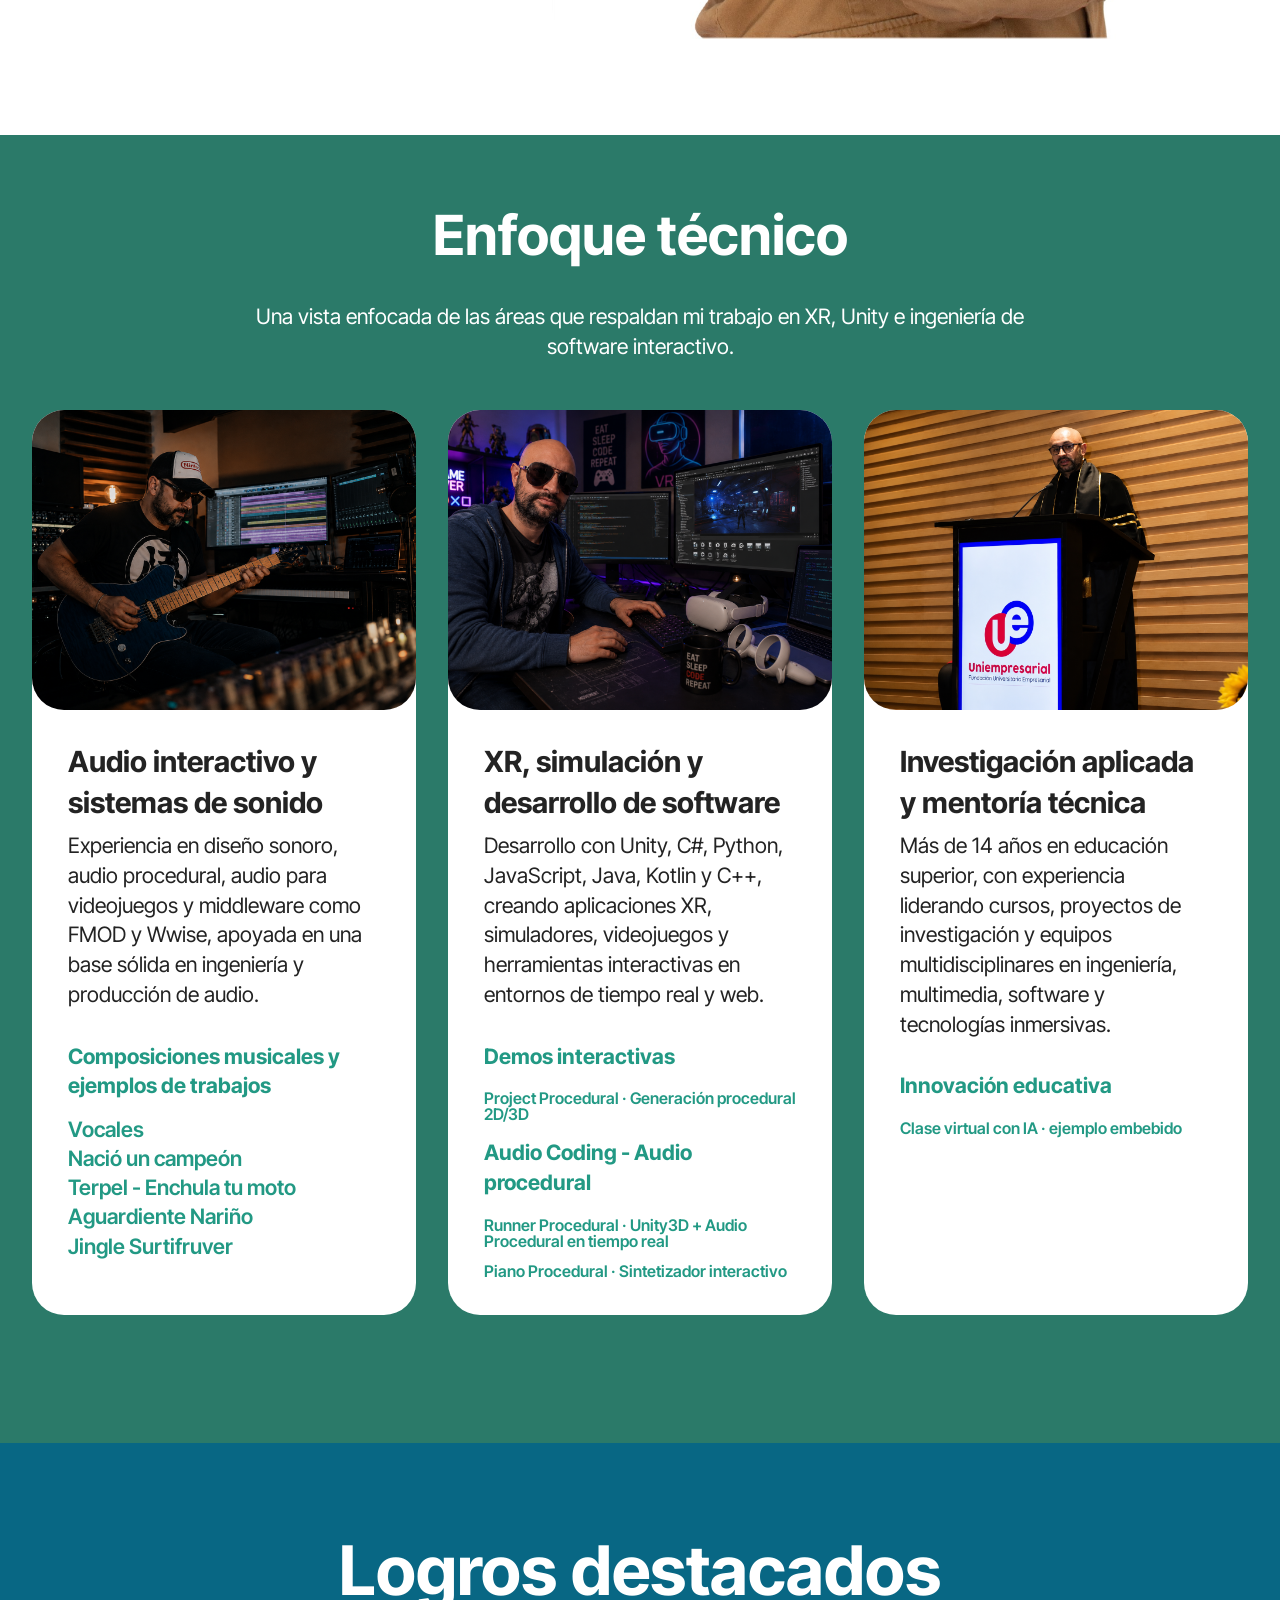
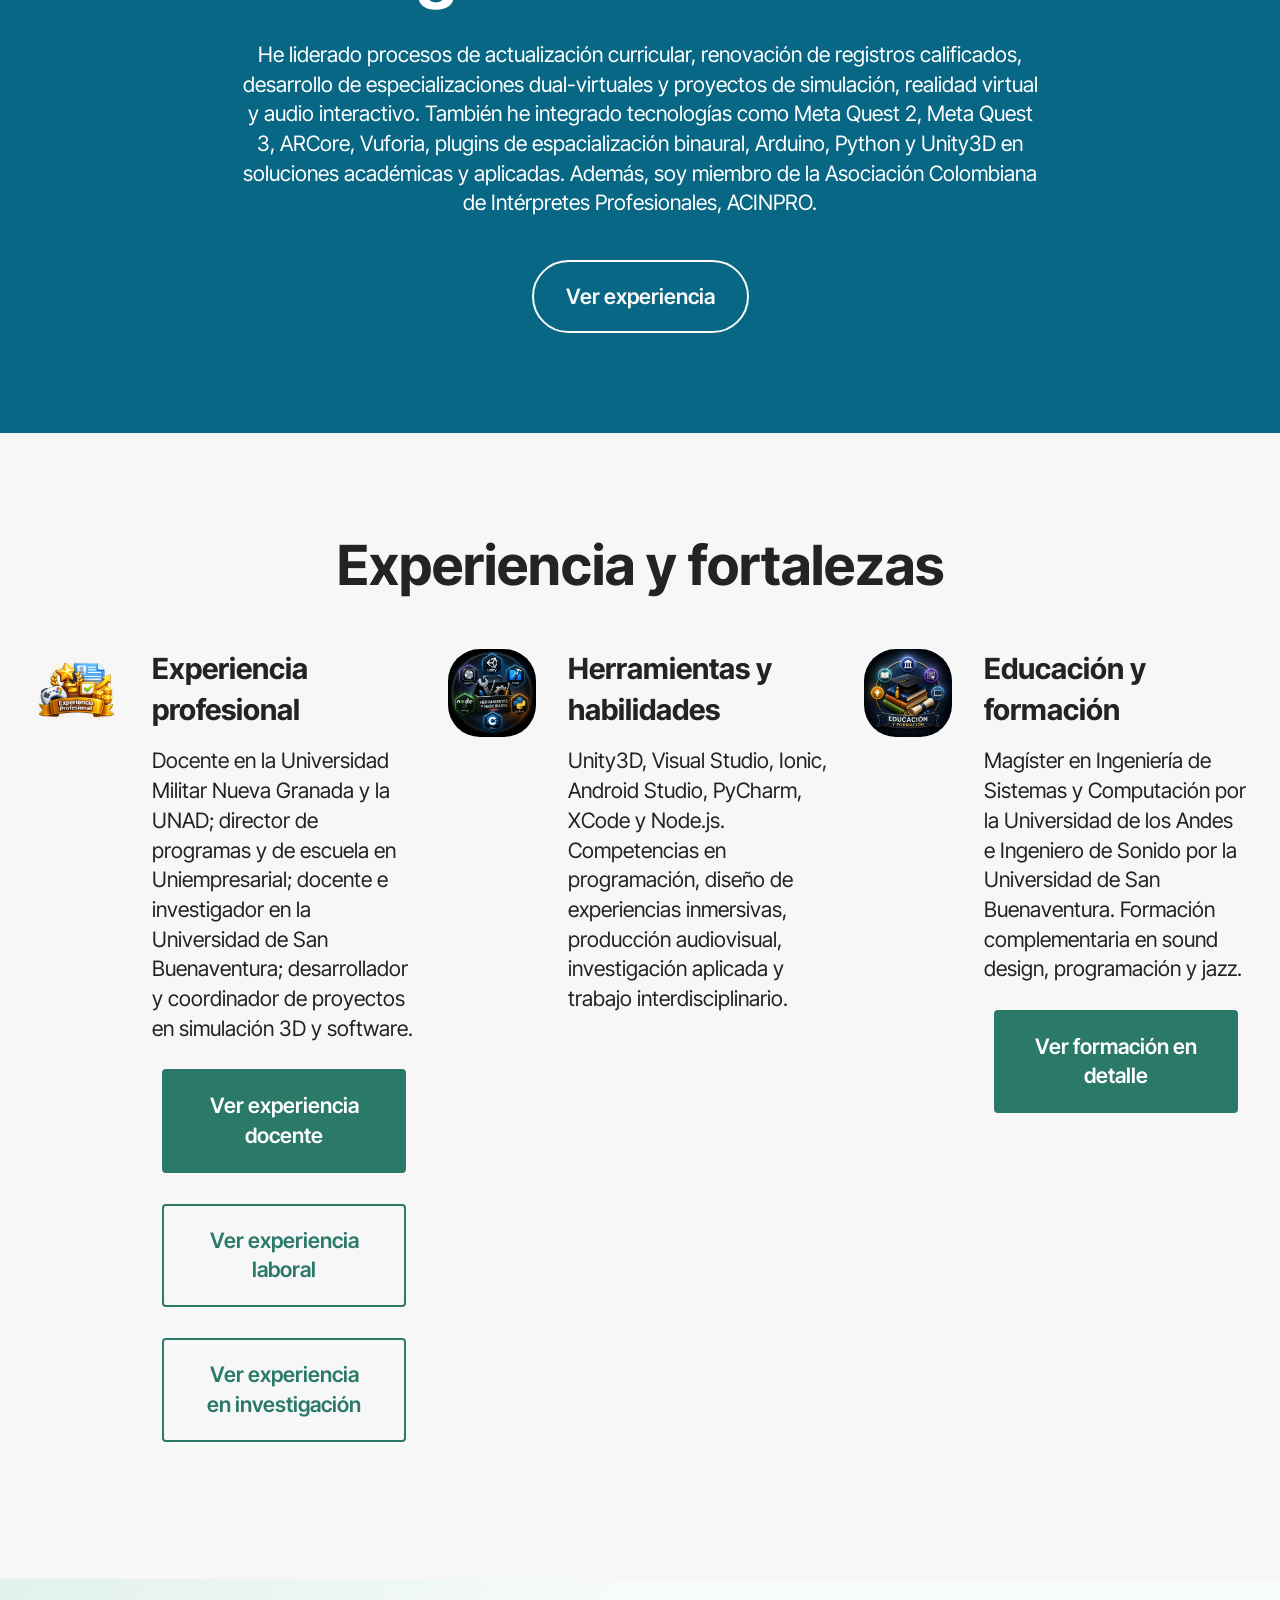
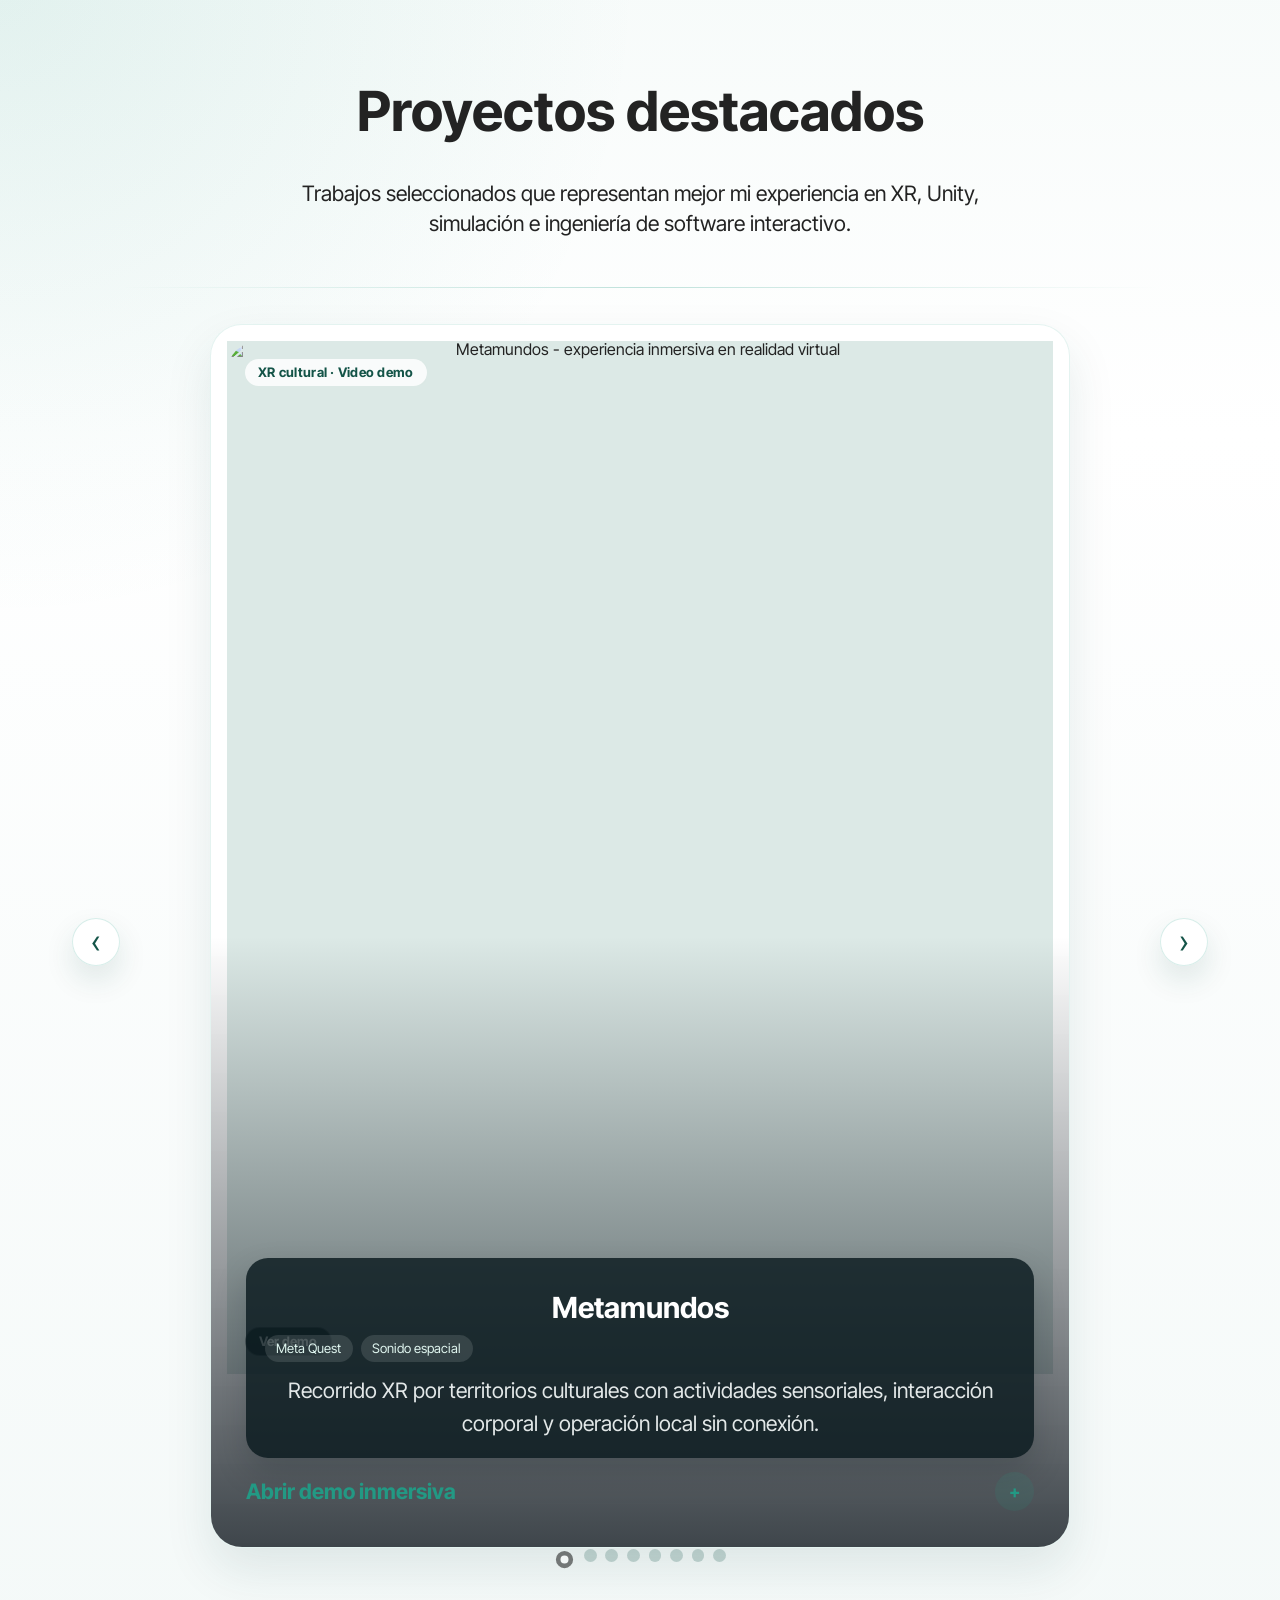
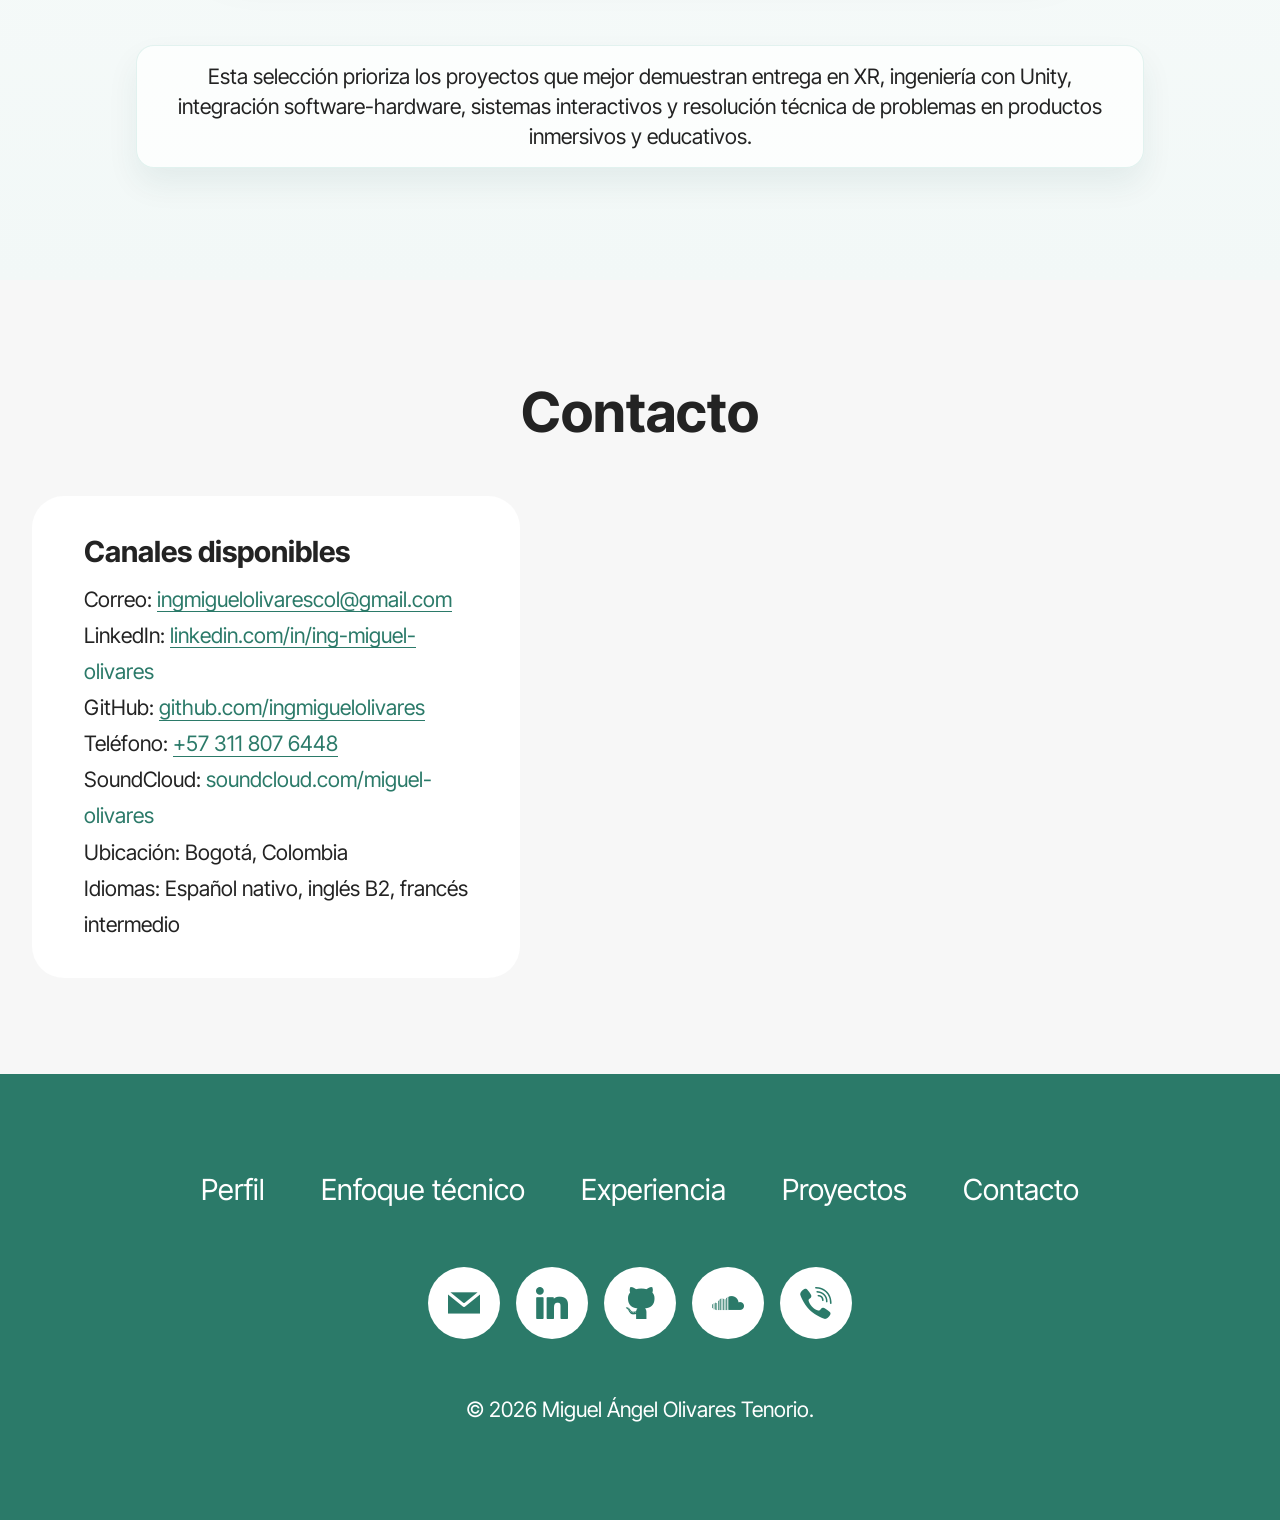
==== commit 28bc451b: "Refine bilingual portfolio positioning for XR roles" ====
--- a/index.html
+++ b/index.html
@@ -6,8 +6,8 @@
   <meta name="generator" content="Mobirise v6.1.12, mobirise.com">
   <meta name="viewport" content="width=device-width, initial-scale=1, minimum-scale=1">
   <link rel="shortcut icon" href="assets/images/cv-favicon.png" type="image/png">
-  <meta name="description" content="Miguel Ángel Olivares Tenorio - Ingeniero de Sonido, músico, docente universitario y desarrollador con Python y Unity3D.">
-  <title>Miguel Ángel Olivares Tenorio | Perfil profesional</title>
+  <meta name="description" content="Miguel Ángel Olivares Tenorio - Ingeniero de software enfocado en XR, Unity, Meta Quest, simulación y sistemas interactivos en tiempo real.">
+  <title>Miguel Ángel Olivares Tenorio | XR, Unity e ingeniería de software</title>
   <link rel="stylesheet" href="assets/web/assets/mobirise-icons2/mobirise2.css">
   <link rel="stylesheet" href="assets/bootstrap/css/bootstrap.min.css">
   <link rel="stylesheet" href="assets/animatecss/animate.css">
@@ -1056,7 +1056,7 @@
         <div class="collapse navbar-collapse" id="navbarSupportedContent">
           <ul class="navbar-nav nav-dropdown" data-app-modern-menu="true">
             <li class="nav-item"><a class="nav-link link text-black text-primary display-4" href="#perfil">Perfil</a></li>
-            <li class="nav-item"><a class="nav-link link text-black text-primary display-4" href="#especialidades">Especialidades</a></li>
+            <li class="nav-item"><a class="nav-link link text-black text-primary display-4" href="#especialidades">Enfoque técnico</a></li>
             <li class="nav-item"><a class="nav-link link text-black text-primary display-4" href="#experiencia">Experiencia</a></li>
             <li class="nav-item"><a class="nav-link link text-black text-primary display-4" href="#proyectos">Proyectos</a></li>
             <li class="nav-item"><a class="nav-link link text-black text-primary display-4" href="#contacto">Contacto</a></li>
@@ -1076,9 +1076,9 @@
       <div class="row justify-content-center">
         <div class="col-md-12 col-lg-9">
           <h1 class="mbr-section-title mbr-fonts-style mb-4 display-1"><strong>Miguel Ángel Olivares Tenorio</strong></h1>
-          <p class="mbr-text mbr-fonts-style mb-4 display-7">Ingeniero de Sonido, músico, Magíster en Ingeniería de Sistemas y Computación, docente universitario y desarrollador con Python y Unity3D. Combino audio, programación, simulación y experiencias interactivas para crear soluciones educativas, sonoras y audiovisuales.</p>
+          <p class="mbr-text mbr-fonts-style mb-4 display-7">Ingeniero de software enfocado en XR y sistemas interactivos en tiempo real. Desarrollo aplicaciones con Unity, C#, Meta Quest, flujos asistidos por IA y audio en tiempo real para casos de uso inmersivos, de simulación y educativos.</p>
           <div class="mbr-section-btn mt-3">
-            <a class="btn btn-primary display-7" href="#perfil">Ver perfil</a>
+            <a class="btn btn-primary display-7" href="#proyectos">Ver proyectos seleccionados</a>
             <a class="btn btn-primary-outline display-7" href="#contacto">Contactar</a>
           </div>
         </div>
@@ -1095,9 +1095,9 @@
         <div class="col-12 col-lg col-md-12">
           <div class="text-wrapper align-left">
             <h1 class="mbr-section-title mbr-fonts-style mb-4 display-2"><strong>Perfil profesional</strong></h1>
-            <p class="mbr-text mbr-fonts-style mb-4 display-7">Ingeniero de Sonido y Magíster en Ingeniería de Sistemas y Computación, con trayectoria en producción de audio, desarrollo sonoro y diseño de experiencias auditivas interactivas. Mi trabajo se ha enfocado en la creación de contenidos inmersivos, aplicaciones y simuladores con tecnologías interactivas, integrando audio, medios digitales y videojuegos. Además, cuento con más de catorce años de experiencia en educación superior, liderazgo académico, innovación pedagógica y diseño curricular.</p>
+            <p class="mbr-text mbr-fonts-style mb-4 display-7">Ingeniero de software con experiencia en el desarrollo de aplicaciones XR, simulación y sistemas interactivos en Unity y C#. Mi trabajo incluye experiencias de realidad virtual para Meta Quest, sistemas de realidad mixta y educación, proyectos de audio procedural y software conectado a dispositivos físicos. También tengo experiencia en investigación aplicada, diseño de sistemas interactivos y educación superior, lo que fortalece mi comunicación técnica y el trabajo interdisciplinario.</p>
             <div class="mbr-section-btn mt-3">
-              <a class="btn btn-primary display-7" href="#contacto">Disponible para oportunidades académicas y tecnológicas</a>
+              <a class="btn btn-primary display-7" href="#contacto">Disponible para roles en XR, Unity e ingeniería de software</a>
               <a class="btn btn-primary-outline display-7" href="https://www.linkedin.com/in/ing-miguel-olivares/" target="_blank" rel="noopener noreferrer">LinkedIn</a>
               <a class="btn btn-primary-outline display-7" href="https://github.com/ingmiguelolivares" target="_blank" rel="noopener noreferrer">GitHub</a>
             </div>
@@ -1112,8 +1112,8 @@
       <div class="row justify-content-center">
         <div class="col-12 content-head">
           <div class="mbr-section-head mb-5">
-            <h4 class="mbr-section-title mbr-fonts-style align-center mb-0 display-2"><strong>Especialidades</strong></h4>
-            <h5 class="mbr-section-subtitle mbr-fonts-style align-center mb-0 mt-4 display-7">Tres ejes que articulan mi experiencia entre ingeniería, creación sonora, docencia y desarrollo interactivo.</h5>
+            <h4 class="mbr-section-title mbr-fonts-style align-center mb-0 display-2"><strong>Enfoque técnico</strong></h4>
+            <h5 class="mbr-section-subtitle mbr-fonts-style align-center mb-0 mt-4 display-7">Una vista enfocada de las áreas que respaldan mi trabajo en XR, Unity e ingeniería de software interactivo.</h5>
           </div>
         </div>
       </div>
@@ -1124,8 +1124,8 @@
               <img src="assets/images/miguel-produccion.png" alt="Audio, sonido y producción musical">
             </div>
             <div class="item-content">
-              <h5 class="item-title mbr-fonts-style display-5"><strong>Audio, sonido y producción musical</strong></h5>
-              <p class="mbr-text mbr-fonts-style display-7">Experiencia en producción de audio, diseño sonoro, audio para videojuegos y herramientas como Protools, Logic Pro, FMOD, Wwise, Adobe Premiere y After Effects.</p>
+              <h5 class="item-title mbr-fonts-style display-5"><strong>Audio interactivo y sistemas de sonido</strong></h5>
+              <p class="mbr-text mbr-fonts-style display-7">Experiencia en diseño sonoro, audio procedural, audio para videojuegos y middleware como FMOD y Wwise, apoyada en una base sólida en ingeniería y producción de audio.</p>
               <p class="interactive-project-group-title mbr-fonts-style display-7">Composiciones musicales y ejemplos de trabajos</p>
               <div class="soundcloud-list mbr-fonts-style display-7">
                 <a class="soundcloud-link" href="#" data-open-soundcloud data-soundcloud-title="Vocales" data-soundcloud-src="https://w.soundcloud.com/player/?url=https%3A//soundcloud.com/miguel-olivares/vocales&color=%23229984&auto_play=false&hide_related=false&show_comments=false&show_user=true&show_reposts=false&show_teaser=true&visual=false">Vocales</a>
@@ -1143,8 +1143,8 @@
               <img src="assets/images/miguel-programacion.png" alt="Desarrollo interactivo y programación">
             </div>
             <div class="item-content">
-              <h5 class="item-title mbr-fonts-style display-5"><strong>Desarrollo interactivo y programación</strong></h5>
-              <p class="mbr-text mbr-fonts-style display-7">Desarrollo con Python, C#, Kotlin, JavaScript, Java y C++, creando aplicaciones, videojuegos, simuladores y experiencias inmersivas en Unity3D y otros entornos.</p>
+              <h5 class="item-title mbr-fonts-style display-5"><strong>XR, simulación y desarrollo de software</strong></h5>
+              <p class="mbr-text mbr-fonts-style display-7">Desarrollo con Unity, C#, Python, JavaScript, Java, Kotlin y C++, creando aplicaciones XR, simuladores, videojuegos y herramientas interactivas en entornos de tiempo real y web.</p>
               <p class="interactive-project-group-title mbr-fonts-style display-7">Demos interactivas</p>
               <a class="interactive-project-link" href="#"
                 data-open-project
@@ -1179,8 +1179,8 @@
               <img src="assets/images/miguel-docencia.png" alt="Docencia y liderazgo académico">
             </div>
             <div class="item-content">
-              <h5 class="item-title mbr-fonts-style display-5"><strong>Docencia y liderazgo académico</strong></h5>
-              <p class="mbr-text mbr-fonts-style display-7">Más de 14 años en educación superior, con experiencia como docente, director de escuela y director de programas en ingeniería, multimedia, software y áreas afines.</p>
+              <h5 class="item-title mbr-fonts-style display-5"><strong>Investigación aplicada y mentoría técnica</strong></h5>
+              <p class="mbr-text mbr-fonts-style display-7">Más de 14 años en educación superior, con experiencia liderando cursos, proyectos de investigación y equipos multidisciplinares en ingeniería, multimedia, software y tecnologías inmersivas.</p>
               <p class="interactive-project-group-title mbr-fonts-style display-7">Innovación educativa</p>
               <a class="interactive-project-link" href="#"
                 data-open-project
@@ -1269,7 +1269,7 @@
         <div class="col-12 content-head">
           <div class="mbr-section-head mb-5">
             <h3 class="mbr-section-title mbr-fonts-style align-center m-0 display-2"><strong>Proyectos destacados</strong></h3>
-            <h4 class="mbr-section-subtitle mbr-fonts-style align-center mb-0 mt-4 display-7">Una muestra de proyectos donde convergen videojuegos, audio interactivo, simulación y tecnología educativa.</h4>
+            <h4 class="mbr-section-subtitle mbr-fonts-style align-center mb-0 mt-4 display-7">Trabajos seleccionados que representan mejor mi experiencia en XR, Unity, simulación e ingeniería de software interactivo.</h4>
           </div>
         </div>
       </div>
@@ -1287,79 +1287,40 @@
           </div>
           <div class="carousel-inner project-gallery-track">
             <div class="carousel-item active">
-              <div class="project-gallery-slide">
+              <div class="project-gallery-slide is-compact is-tall">
                 <a class="item-wrapper project-card-trigger project-gallery-card" href="#"
-            data-open-portfolio
-            data-portfolio-title="Ciberpunk Race"
-            data-portfolio-meta="2024 · Universidad Militar Nueva Granada"
-            data-portfolio-summary="Videojuego colaborativo desarrollado para Imaginatio 2024 con apoyo de semilleros estudiantiles y experimentación con imágenes y modelos intervenidos con IA."
-            data-portfolio-description="Este proyecto se concibió como una actividad de alto impacto para el evento Imaginatio 2024 del programa de Ingeniería Multimedia. La propuesta articuló trabajo conjunto con los semilleros Progresos y Techcraft para construir una experiencia competitiva, visualmente atractiva y alineada con las dinámicas de exhibición académica."
-            data-portfolio-role="Diseño de experiencia, articulación académica y acompañamiento al desarrollo colaborativo"
-            data-portfolio-tech="Unity3D, arte digital, modelos 3D, experimentación con IA"
-            data-portfolio-impact="Proyecto exhibido como experiencia integradora del evento Imaginatio 2024, fortaleciendo visibilidad del programa y trabajo de semilleros"
-            data-portfolio-highlights="Diseño de experiencia jugable para un evento académico en vivo|Integración de arte y modelos desarrollados o intervenidos por estudiantes|Coordinación con semilleros de investigación para fortalecer la producción colaborativa"
-            data-portfolio-link="https://animako.net/cyberpunkrace/"
-            data-portfolio-link-label="Jugar en animako.net/cyberpunkrace/"
-            data-portfolio-video="https://www.youtube.com/embed/XpuEJ5bSIVM"
-            data-portfolio-images="assets/images/projects-portfolio/ciberpunk-race-01.png|assets/images/projects-portfolio/ciberpunk-race-02.png|assets/images/projects-portfolio/ciberpunk-race-03.png|assets/images/projects-portfolio/ciberpunk-race-04.png"
-            aria-label="Abrir detalles del proyecto Ciberpunk Race">
+            data-open-project
+            data-project-title="Metamundos"
+            data-project-src="https://www.youtube.com/embed/mdbj9Obv95k"
+                data-project-summary="Experiencia inmersiva desarrollada en Unity para realidad virtual, enfocada en recorridos culturales interactivos con sonido espacial, actividades corporales y progresión visual."
+                data-project-description="Metamundos propone un recorrido XR por territorios culturales como Palenque, Guajira, Vaupés, Caquetá, Mompox y San Andrés. Durante la experiencia, el usuario ingresa con su documento, participa en dinámicas de movimiento, observación, selección de objetos, ritmo, memoria y exploración, e interactúa mediante manos y controles Meta Quest. El proyecto integra registro de sesión, generación de resultados y funcionamiento en modo local cuando no hay conexión a internet. Este video presenta el flujo general del proyecto, sus escenarios, mecánicas principales y la forma en que la tecnología XR se utiliza para construir una experiencia educativa, sensorial e interactiva."
+                data-project-role="Diseño y desarrollo de experiencia XR inmersiva"
+                data-project-tech="Unity, Meta Quest, XR Interaction Toolkit, sonido espacial, almacenamiento local"
+                data-project-impact="Convierte contenidos culturales en una experiencia educativa, sensorial e interactiva usable incluso sin conexión"
+                data-project-link="https://youtu.be/mdbj9Obv95k"
+                data-project-link-label="youtu.be/mdbj9Obv95k"
+                data-project-aspect-ratio="16 / 9"
+            data-project-min-height="min(72vh, 760px)"
+            data-project-max-width="100%"
+            aria-label="Abrir demo del proyecto Metamundos">
             <div class="project-gallery-media">
-              <img class="w-100" src="assets/images/projects-portfolio/ciberpunk-race-01.png" alt="Ciberpunk Race - Imaginatio 2024" loading="lazy">
+              <img class="w-100" src="https://img.youtube.com/vi/mdbj9Obv95k/hqdefault.jpg" alt="Metamundos - experiencia inmersiva en realidad virtual" loading="lazy">
               <div class="project-gallery-overlay">
-                <span class="project-gallery-eyebrow">Evento académico · 2024</span>
-                <span class="project-gallery-action">Explorar proyecto</span>
+                <span class="project-gallery-eyebrow">XR cultural · Video demo</span>
+                <span class="project-gallery-action">Ver demo</span>
               </div>
             </div>
             <div class="project-gallery-body">
               <div class="project-gallery-copy">
-                <p class="project-card-title mbr-fonts-style display-5"><strong>Ciberpunk Race</strong></p>
+                <p class="project-card-title mbr-fonts-style display-5"><strong>Metamundos</strong></p>
                 <p class="project-gallery-meta mbr-fonts-style display-7">
-                  <span class="project-gallery-chip">Unity3D</span>
-                  <span class="project-gallery-chip">Arte digital</span>
-                  <span class="project-gallery-chip">IA experimental</span>
+                  <span class="project-gallery-chip">Meta Quest</span>
+                  <span class="project-gallery-chip">Sonido espacial</span>
                 </p>
-                <p class="project-gallery-summary mbr-fonts-style display-7">Videojuego colaborativo para Imaginatio 2024 con semilleros estudiantiles, dirección de experiencia y una identidad visual de exhibición.</p>
+                <p class="project-gallery-summary mbr-fonts-style display-7">Recorrido XR por territorios culturales con actividades sensoriales, interacción corporal y operación local sin conexión.</p>
               </div>
               <div class="project-gallery-footer">
-                <span class="project-gallery-link-text mbr-fonts-style display-7">Ver caso completo</span>
-                <span class="project-gallery-link-icon" aria-hidden="true">+</span>
-              </div>
-            </div>
-                </a>
-              </div>
-            </div>
-            <div class="carousel-item">
-              <div class="project-gallery-slide is-compact">
-                <a class="item-wrapper project-card-trigger project-gallery-card" href="#"
-            data-open-portfolio
-            data-portfolio-title="PIBO"
-            data-portfolio-meta="2018 · Universidad de San Buenaventura"
-            data-portfolio-summary="Aplicación educativa desarrollada en Unity3D para apoyar el reconocimiento de emociones en niños con síndrome de Asperger."
-            data-portfolio-description="PIBO nació como un proyecto interdisciplinar con la Facultad de Psicología, orientado a crear un recurso digital accesible y amigable para procesos de acompañamiento emocional. El desarrollo puso el foco en la claridad visual, la interacción sencilla y la pertinencia pedagógica del contenido."
-            data-portfolio-role="Desarrollo de la aplicación interactiva y estructuración de la experiencia de usuario"
-            data-portfolio-tech="Unity3D, diseño UI, lógica interactiva, recurso psicoeducativo digital"
-            data-portfolio-impact="Aportó un recurso de apoyo para procesos formativos enfocados en reconocimiento emocional y acompañamiento especializado"
-            data-portfolio-highlights="Aplicación educativa enfocada en reconocimiento emocional|Desarrollo en Unity3D con enfoque de accesibilidad e interacción guiada|Articulación entre tecnología y necesidades de apoyo psicoeducativo"
-            data-portfolio-images="assets/images/projects-portfolio/pibo-01.png|assets/images/projects-portfolio/pibo-02.png"
-            aria-label="Abrir detalles del proyecto PIBO">
-            <div class="project-gallery-media">
-              <img class="w-100" src="assets/images/projects-portfolio/pibo-01.png" alt="PIBO - aplicación para enseñanza de emociones" loading="lazy">
-              <div class="project-gallery-overlay">
-                <span class="project-gallery-eyebrow">Educación · 2018</span>
-                <span class="project-gallery-action">Explorar proyecto</span>
-              </div>
-            </div>
-            <div class="project-gallery-body">
-              <div class="project-gallery-copy">
-                <p class="project-card-title mbr-fonts-style display-5"><strong>PIBO</strong></p>
-                <p class="project-gallery-meta mbr-fonts-style display-7">
-                  <span class="project-gallery-chip">Unity3D</span>
-                  <span class="project-gallery-chip">UI accesible</span>
-                </p>
-                <p class="project-gallery-summary mbr-fonts-style display-7">Aplicación psicoeducativa orientada al reconocimiento emocional con interacción guiada y claridad visual.</p>
-              </div>
-              <div class="project-gallery-footer">
-                <span class="project-gallery-link-text mbr-fonts-style display-7">Ver caso completo</span>
+                <span class="project-gallery-link-text mbr-fonts-style display-7">Abrir demo inmersiva</span>
                 <span class="project-gallery-link-icon" aria-hidden="true">+</span>
               </div>
             </div>
@@ -1396,121 +1357,6 @@
                   <span class="project-gallery-chip">Python</span>
                 </p>
                 <p class="project-gallery-summary mbr-fonts-style display-7">Entrenamiento interactivo con integración serial y seguimiento de disparos en un sistema físico de práctica.</p>
-              </div>
-              <div class="project-gallery-footer">
-                <span class="project-gallery-link-text mbr-fonts-style display-7">Ver caso completo</span>
-                <span class="project-gallery-link-icon" aria-hidden="true">+</span>
-              </div>
-            </div>
-                </a>
-              </div>
-            </div>
-            <div class="carousel-item">
-              <div class="project-gallery-slide is-compact">
-                <a class="item-wrapper project-card-trigger project-gallery-card" href="#"
-            data-open-portfolio
-            data-portfolio-title="Agua para el Futuro"
-            data-portfolio-meta="2015 · IG Consultores / FEMSA Coca-Cola"
-            data-portfolio-summary="Videojuego de estrategia orientado a la enseñanza de gestión de recursos para la conservación del agua."
-            data-portfolio-description="En este proyecto participé como desarrollador líder, estructurando la lógica del juego y la experiencia interactiva. La propuesta tradujo conceptos de sostenibilidad y manejo eficiente del recurso hídrico en dinámicas lúdicas de toma de decisiones."
-            data-portfolio-role="Desarrollador líder y responsable de la lógica de juego"
-            data-portfolio-tech="Unity3D, diseño de mecánicas, serious games, educación ambiental"
-            data-portfolio-impact="Transformó contenidos de sostenibilidad en una experiencia lúdica orientada a sensibilización y toma de decisiones"
-            data-portfolio-highlights="Desarrollo principal de la lógica del videojuego|Enfoque serio-gamificado para educación ambiental|Implementación en Unity3D a partir de recursos gráficos curados para acelerar producción"
-            data-portfolio-images="assets/images/projects-portfolio/agua-futuro-01.png|assets/images/projects-portfolio/agua-futuro-02.png|assets/images/projects-portfolio/agua-futuro-03.png|assets/images/projects-portfolio/agua-futuro-04.png"
-            aria-label="Abrir detalles del proyecto Agua para el Futuro">
-            <div class="project-gallery-media">
-              <img class="w-100" src="assets/images/projects-portfolio/agua-futuro-01.png" alt="Agua para el Futuro" loading="lazy">
-              <div class="project-gallery-overlay">
-                <span class="project-gallery-eyebrow">Serious game · 2015</span>
-                <span class="project-gallery-action">Explorar proyecto</span>
-              </div>
-            </div>
-            <div class="project-gallery-body">
-              <div class="project-gallery-copy">
-                <p class="project-card-title mbr-fonts-style display-5"><strong>Agua para el Futuro</strong></p>
-                <p class="project-gallery-meta mbr-fonts-style display-7">
-                  <span class="project-gallery-chip">Sostenibilidad</span>
-                  <span class="project-gallery-chip">Unity3D</span>
-                </p>
-                <p class="project-gallery-summary mbr-fonts-style display-7">Juego de estrategia para convertir conceptos de conservación del agua en decisiones lúdicas y memorables.</p>
-              </div>
-              <div class="project-gallery-footer">
-                <span class="project-gallery-link-text mbr-fonts-style display-7">Ver caso completo</span>
-                <span class="project-gallery-link-icon" aria-hidden="true">+</span>
-              </div>
-            </div>
-                </a>
-              </div>
-            </div>
-            <div class="carousel-item">
-              <div class="project-gallery-slide is-compact">
-                <a class="item-wrapper project-card-trigger project-gallery-card" href="#"
-            data-open-portfolio
-            data-portfolio-title="Huella Hídrica"
-            data-portfolio-meta="2015 · IG Consultores / FEMSA Coca-Cola"
-            data-portfolio-summary="Videojuego 2D de preguntas y respuestas para sensibilizar sobre el consumo de agua en el hogar."
-            data-portfolio-description="Huella Hídrica fue concebido como una experiencia ágil y pedagógica para comunicar hábitos de consumo responsable. El formato tipo trivia permitió combinar información concreta con mecánicas sencillas, facilitando su uso en contextos educativos y de divulgación."
-            data-portfolio-role="Diseño y desarrollo de experiencia educativa interactiva"
-            data-portfolio-tech="Unity3D, diseño 2D, trivia interactiva, contenidos de divulgación"
-            data-portfolio-impact="Facilitó la comunicación de hábitos de consumo responsable en formatos breves y de fácil apropiación"
-            data-portfolio-highlights="Diseño de experiencia educativa breve y de fácil adopción|Uso de mecánicas tipo trivia para reforzar aprendizaje|Proyecto enfocado en conciencia ambiental y consumo responsable"
-            data-portfolio-images="assets/images/projects-portfolio/huella-hidrica-01.png|assets/images/projects-portfolio/huella-hidrica-02.png|assets/images/projects-portfolio/huella-hidrica-03.png|assets/images/projects-portfolio/huella-hidrica-04.png"
-            aria-label="Abrir detalles del proyecto Huella Hídrica">
-            <div class="project-gallery-media">
-              <img class="w-100" src="assets/images/projects-portfolio/huella-hidrica-01.png" alt="Huella Hídrica" loading="lazy">
-              <div class="project-gallery-overlay">
-                <span class="project-gallery-eyebrow">Conciencia ambiental · 2015</span>
-                <span class="project-gallery-action">Explorar proyecto</span>
-              </div>
-            </div>
-            <div class="project-gallery-body">
-              <div class="project-gallery-copy">
-                <p class="project-card-title mbr-fonts-style display-5"><strong>Huella Hídrica</strong></p>
-                <p class="project-gallery-meta mbr-fonts-style display-7">
-                  <span class="project-gallery-chip">2D</span>
-                  <span class="project-gallery-chip">Trivia interactiva</span>
-                </p>
-                <p class="project-gallery-summary mbr-fonts-style display-7">Experiencia breve tipo trivia para comunicar hábitos responsables de consumo en formatos accesibles.</p>
-              </div>
-              <div class="project-gallery-footer">
-                <span class="project-gallery-link-text mbr-fonts-style display-7">Ver caso completo</span>
-                <span class="project-gallery-link-icon" aria-hidden="true">+</span>
-              </div>
-            </div>
-                </a>
-              </div>
-            </div>
-            <div class="carousel-item">
-              <div class="project-gallery-slide">
-                <a class="item-wrapper project-card-trigger project-gallery-card" href="#"
-            data-open-portfolio
-            data-portfolio-title="Toteando Cueros"
-            data-portfolio-meta="2012 · Universidad de San Buenaventura"
-            data-portfolio-summary="Videojuego de simulación musical centrado en ritmos del folclor colombiano, desarrollado como parte de un proyecto de investigación."
-            data-portfolio-description="Toteando Cueros exploró la relación entre interacción digital, música tradicional y aprendizaje lúdico. El proyecto incluyó el diseño de una interfaz inspirada en un tambor típico de la costa Caribe colombiana, buscando una conexión cultural directa entre instrumento, gesto e interfaz."
-            data-portfolio-role="Investigación, diseño interactivo y desarrollo de experiencia musical"
-            data-portfolio-tech="Unity3D, Flash, GameSalad, interacción musical, interfaz inspirada en percusión tradicional"
-            data-portfolio-impact="Conectó patrimonio sonoro colombiano con formatos digitales interactivos dentro de un contexto académico de investigación"
-            data-portfolio-highlights="Integración de música, identidad cultural e interacción digital|Desarrollo con Unity3D, Flash y GameSalad en distintas fases del proyecto|Diseño de interfaz inspirada en percusión tradicional del Caribe colombiano"
-            data-portfolio-images="assets/images/projects-portfolio/toteando-cueros-01.jpeg|assets/images/projects-portfolio/toteando-cueros-02.png"
-            aria-label="Abrir detalles del proyecto Toteando Cueros">
-            <div class="project-gallery-media">
-              <img class="w-100" src="assets/images/projects-portfolio/toteando-cueros-01.jpeg" alt="Toteando Cueros" loading="lazy">
-              <div class="project-gallery-overlay">
-                <span class="project-gallery-eyebrow">Música interactiva · 2012</span>
-                <span class="project-gallery-action">Explorar proyecto</span>
-              </div>
-            </div>
-            <div class="project-gallery-body">
-              <div class="project-gallery-copy">
-                <p class="project-card-title mbr-fonts-style display-5"><strong>Toteando Cueros</strong></p>
-                <p class="project-gallery-meta mbr-fonts-style display-7">
-                  <span class="project-gallery-chip">Folclor colombiano</span>
-                  <span class="project-gallery-chip">Investigación</span>
-                  <span class="project-gallery-chip">Interacción musical</span>
-                </p>
-                <p class="project-gallery-summary mbr-fonts-style display-7">Simulación musical que enlaza patrimonio sonoro, gesto e interfaz digital desde una inspiración caribeña.</p>
               </div>
               <div class="project-gallery-footer">
                 <span class="project-gallery-link-text mbr-fonts-style display-7">Ver caso completo</span>
@@ -1563,40 +1409,194 @@
               </div>
             </div>
             <div class="carousel-item">
-              <div class="project-gallery-slide is-compact is-tall">
+              <div class="project-gallery-slide">
                 <a class="item-wrapper project-card-trigger project-gallery-card" href="#"
-            data-open-project
-            data-project-title="Metamundos"
-            data-project-src="https://www.youtube.com/embed/mdbj9Obv95k"
-                data-project-summary="Experiencia inmersiva desarrollada en Unity para realidad virtual, enfocada en recorridos culturales interactivos con sonido espacial, actividades corporales y progresión visual."
-                data-project-description="Metamundos propone un recorrido XR por territorios culturales como Palenque, Guajira, Vaupés, Caquetá, Mompox y San Andrés. Durante la experiencia, el usuario ingresa con su documento, participa en dinámicas de movimiento, observación, selección de objetos, ritmo, memoria y exploración, e interactúa mediante manos y controles Meta Quest. El proyecto integra registro de sesión, generación de resultados y funcionamiento en modo local cuando no hay conexión a internet. Este video presenta el flujo general del proyecto, sus escenarios, mecánicas principales y la forma en que la tecnología XR se utiliza para construir una experiencia educativa, sensorial e interactiva."
-                data-project-role="Diseño y desarrollo de experiencia XR inmersiva"
-                data-project-tech="Unity, Meta Quest, XR Interaction Toolkit, sonido espacial, almacenamiento local"
-                data-project-impact="Convierte contenidos culturales en una experiencia educativa, sensorial e interactiva usable incluso sin conexión"
-                data-project-link="https://youtu.be/mdbj9Obv95k"
-                data-project-link-label="youtu.be/mdbj9Obv95k"
-                data-project-aspect-ratio="16 / 9"
-            data-project-min-height="min(72vh, 760px)"
-            data-project-max-width="100%"
-            aria-label="Abrir demo del proyecto Metamundos">
+            data-open-portfolio
+            data-portfolio-title="Ciberpunk Race"
+            data-portfolio-meta="2024 · Universidad Militar Nueva Granada"
+            data-portfolio-summary="Videojuego colaborativo desarrollado para Imaginatio 2024 con apoyo de semilleros estudiantiles y experimentación con imágenes y modelos intervenidos con IA."
+            data-portfolio-description="Este proyecto se concibió como una actividad de alto impacto para el evento Imaginatio 2024 del programa de Ingeniería Multimedia. La propuesta articuló trabajo conjunto con los semilleros Progresos y Techcraft para construir una experiencia competitiva, visualmente atractiva y alineada con las dinámicas de exhibición académica."
+            data-portfolio-role="Diseño de experiencia, articulación académica y acompañamiento al desarrollo colaborativo"
+            data-portfolio-tech="Unity3D, arte digital, modelos 3D, experimentación con IA"
+            data-portfolio-impact="Proyecto exhibido como experiencia integradora del evento Imaginatio 2024, fortaleciendo visibilidad del programa y trabajo de semilleros"
+            data-portfolio-highlights="Diseño de experiencia jugable para un evento académico en vivo|Integración de arte y modelos desarrollados o intervenidos por estudiantes|Coordinación con semilleros de investigación para fortalecer la producción colaborativa"
+            data-portfolio-link="https://animako.net/cyberpunkrace/"
+            data-portfolio-link-label="Jugar en animako.net/cyberpunkrace/"
+            data-portfolio-video="https://www.youtube.com/embed/XpuEJ5bSIVM"
+            data-portfolio-images="assets/images/projects-portfolio/ciberpunk-race-01.png|assets/images/projects-portfolio/ciberpunk-race-02.png|assets/images/projects-portfolio/ciberpunk-race-03.png|assets/images/projects-portfolio/ciberpunk-race-04.png"
+            aria-label="Abrir detalles del proyecto Ciberpunk Race">
             <div class="project-gallery-media">
-              <img class="w-100" src="https://img.youtube.com/vi/mdbj9Obv95k/hqdefault.jpg" alt="Metamundos - experiencia inmersiva en realidad virtual" loading="lazy">
+              <img class="w-100" src="assets/images/projects-portfolio/ciberpunk-race-01.png" alt="Ciberpunk Race - Imaginatio 2024" loading="lazy">
               <div class="project-gallery-overlay">
-                <span class="project-gallery-eyebrow">XR cultural · Video demo</span>
-                <span class="project-gallery-action">Ver demo</span>
+                <span class="project-gallery-eyebrow">Evento académico · 2024</span>
+                <span class="project-gallery-action">Explorar proyecto</span>
               </div>
             </div>
             <div class="project-gallery-body">
               <div class="project-gallery-copy">
-                <p class="project-card-title mbr-fonts-style display-5"><strong>Metamundos</strong></p>
+                <p class="project-card-title mbr-fonts-style display-5"><strong>Ciberpunk Race</strong></p>
                 <p class="project-gallery-meta mbr-fonts-style display-7">
-                  <span class="project-gallery-chip">Meta Quest</span>
-                  <span class="project-gallery-chip">Sonido espacial</span>
+                  <span class="project-gallery-chip">Unity3D</span>
+                  <span class="project-gallery-chip">Arte digital</span>
+                  <span class="project-gallery-chip">IA experimental</span>
                 </p>
-                <p class="project-gallery-summary mbr-fonts-style display-7">Recorrido XR por territorios culturales con actividades sensoriales, interacción corporal y operación local sin conexión.</p>
+                <p class="project-gallery-summary mbr-fonts-style display-7">Videojuego colaborativo para Imaginatio 2024 con semilleros estudiantiles, dirección de experiencia y una identidad visual de exhibición.</p>
               </div>
               <div class="project-gallery-footer">
-                <span class="project-gallery-link-text mbr-fonts-style display-7">Abrir demo inmersiva</span>
+                <span class="project-gallery-link-text mbr-fonts-style display-7">Ver caso completo</span>
+                <span class="project-gallery-link-icon" aria-hidden="true">+</span>
+              </div>
+            </div>
+                </a>
+              </div>
+            </div>
+            <div class="carousel-item">
+              <div class="project-gallery-slide is-compact">
+                <a class="item-wrapper project-card-trigger project-gallery-card" href="#"
+            data-open-portfolio
+            data-portfolio-title="PIBO"
+            data-portfolio-meta="2018 · Universidad de San Buenaventura"
+            data-portfolio-summary="Aplicación educativa desarrollada en Unity3D para apoyar el reconocimiento de emociones en niños con síndrome de Asperger."
+            data-portfolio-description="PIBO nació como un proyecto interdisciplinar con la Facultad de Psicología, orientado a crear un recurso digital accesible y amigable para procesos de acompañamiento emocional. El desarrollo puso el foco en la claridad visual, la interacción sencilla y la pertinencia pedagógica del contenido."
+            data-portfolio-role="Desarrollo de la aplicación interactiva y estructuración de la experiencia de usuario"
+            data-portfolio-tech="Unity3D, diseño UI, lógica interactiva, recurso psicoeducativo digital"
+            data-portfolio-impact="Aportó un recurso de apoyo para procesos formativos enfocados en reconocimiento emocional y acompañamiento especializado"
+            data-portfolio-highlights="Aplicación educativa enfocada en reconocimiento emocional|Desarrollo en Unity3D con enfoque de accesibilidad e interacción guiada|Articulación entre tecnología y necesidades de apoyo psicoeducativo"
+            data-portfolio-images="assets/images/projects-portfolio/pibo-01.png|assets/images/projects-portfolio/pibo-02.png"
+            aria-label="Abrir detalles del proyecto PIBO">
+            <div class="project-gallery-media">
+              <img class="w-100" src="assets/images/projects-portfolio/pibo-01.png" alt="PIBO - aplicación para enseñanza de emociones" loading="lazy">
+              <div class="project-gallery-overlay">
+                <span class="project-gallery-eyebrow">Educación · 2018</span>
+                <span class="project-gallery-action">Explorar proyecto</span>
+              </div>
+            </div>
+            <div class="project-gallery-body">
+              <div class="project-gallery-copy">
+                <p class="project-card-title mbr-fonts-style display-5"><strong>PIBO</strong></p>
+                <p class="project-gallery-meta mbr-fonts-style display-7">
+                  <span class="project-gallery-chip">Unity3D</span>
+                  <span class="project-gallery-chip">UI accesible</span>
+                </p>
+                <p class="project-gallery-summary mbr-fonts-style display-7">Aplicación psicoeducativa orientada al reconocimiento emocional con interacción guiada y claridad visual.</p>
+              </div>
+              <div class="project-gallery-footer">
+                <span class="project-gallery-link-text mbr-fonts-style display-7">Ver caso completo</span>
+                <span class="project-gallery-link-icon" aria-hidden="true">+</span>
+              </div>
+            </div>
+                </a>
+              </div>
+            </div>
+            <div class="carousel-item">
+              <div class="project-gallery-slide is-compact">
+                <a class="item-wrapper project-card-trigger project-gallery-card" href="#"
+            data-open-portfolio
+            data-portfolio-title="Agua para el Futuro"
+            data-portfolio-meta="2015 · IG Consultores / FEMSA Coca-Cola"
+            data-portfolio-summary="Videojuego de estrategia orientado a la enseñanza de gestión de recursos para la conservación del agua."
+            data-portfolio-description="En este proyecto participé como desarrollador líder, estructurando la lógica del juego y la experiencia interactiva. La propuesta tradujo conceptos de sostenibilidad y manejo eficiente del recurso hídrico en dinámicas lúdicas de toma de decisiones."
+            data-portfolio-role="Desarrollador líder y responsable de la lógica de juego"
+            data-portfolio-tech="Unity3D, diseño de mecánicas, serious games, educación ambiental"
+            data-portfolio-impact="Transformó contenidos de sostenibilidad en una experiencia lúdica orientada a sensibilización y toma de decisiones"
+            data-portfolio-highlights="Desarrollo principal de la lógica del videojuego|Enfoque serio-gamificado para educación ambiental|Implementación en Unity3D a partir de recursos gráficos curados para acelerar producción"
+            data-portfolio-images="assets/images/projects-portfolio/agua-futuro-01.png|assets/images/projects-portfolio/agua-futuro-02.png|assets/images/projects-portfolio/agua-futuro-03.png|assets/images/projects-portfolio/agua-futuro-04.png"
+            aria-label="Abrir detalles del proyecto Agua para el Futuro">
+            <div class="project-gallery-media">
+              <img class="w-100" src="assets/images/projects-portfolio/agua-futuro-01.png" alt="Agua para el Futuro" loading="lazy">
+              <div class="project-gallery-overlay">
+                <span class="project-gallery-eyebrow">Serious game · 2015</span>
+                <span class="project-gallery-action">Explorar proyecto</span>
+              </div>
+            </div>
+            <div class="project-gallery-body">
+              <div class="project-gallery-copy">
+                <p class="project-card-title mbr-fonts-style display-5"><strong>Agua para el Futuro</strong></p>
+                <p class="project-gallery-meta mbr-fonts-style display-7">
+                  <span class="project-gallery-chip">Sostenibilidad</span>
+                  <span class="project-gallery-chip">Unity3D</span>
+                </p>
+                <p class="project-gallery-summary mbr-fonts-style display-7">Juego de estrategia para convertir conceptos de conservación del agua en decisiones lúdicas y memorables.</p>
+              </div>
+              <div class="project-gallery-footer">
+                <span class="project-gallery-link-text mbr-fonts-style display-7">Ver caso completo</span>
+                <span class="project-gallery-link-icon" aria-hidden="true">+</span>
+              </div>
+            </div>
+                </a>
+              </div>
+            </div>
+            <div class="carousel-item">
+              <div class="project-gallery-slide is-compact">
+                <a class="item-wrapper project-card-trigger project-gallery-card" href="#"
+            data-open-portfolio
+            data-portfolio-title="Huella Hídrica"
+            data-portfolio-meta="2015 · IG Consultores / FEMSA Coca-Cola"
+            data-portfolio-summary="Videojuego 2D de preguntas y respuestas para sensibilizar sobre el consumo de agua en el hogar."
+            data-portfolio-description="Huella Hídrica fue concebido como una experiencia ágil y pedagógica para comunicar hábitos de consumo responsable. El formato tipo trivia permitió combinar información concreta con mecánicas sencillas, facilitando su uso en contextos educativos y de divulgación."
+            data-portfolio-role="Diseño y desarrollo de experiencia educativa interactiva"
+            data-portfolio-tech="Unity3D, diseño 2D, trivia interactiva, contenidos de divulgación"
+            data-portfolio-impact="Facilitó la comunicación de hábitos de consumo responsable en formatos breves y de fácil apropiación"
+            data-portfolio-highlights="Diseño de experiencia educativa breve y de fácil adopción|Uso de mecánicas tipo trivia para reforzar aprendizaje|Proyecto enfocado en conciencia ambiental y consumo responsable"
+            data-portfolio-images="assets/images/projects-portfolio/huella-hidrica-01.png|assets/images/projects-portfolio/huella-hidrica-02.png|assets/images/projects-portfolio/huella-hidrica-03.png|assets/images/projects-portfolio/huella-hidrica-04.png"
+            aria-label="Abrir detalles del proyecto Huella Hídrica">
+            <div class="project-gallery-media">
+              <img class="w-100" src="assets/images/projects-portfolio/huella-hidrica-01.png" alt="Huella Hídrica" loading="lazy">
+              <div class="project-gallery-overlay">
+                <span class="project-gallery-eyebrow">Conciencia ambiental · 2015</span>
+                <span class="project-gallery-action">Explorar proyecto</span>
+              </div>
+            </div>
+            <div class="project-gallery-body">
+              <div class="project-gallery-copy">
+                <p class="project-card-title mbr-fonts-style display-5"><strong>Huella Hídrica</strong></p>
+                <p class="project-gallery-meta mbr-fonts-style display-7">
+                  <span class="project-gallery-chip">2D</span>
+                  <span class="project-gallery-chip">Trivia interactiva</span>
+                </p>
+                <p class="project-gallery-summary mbr-fonts-style display-7">Experiencia breve tipo trivia para comunicar hábitos responsables de consumo en formatos accesibles.</p>
+              </div>
+              <div class="project-gallery-footer">
+                <span class="project-gallery-link-text mbr-fonts-style display-7">Ver caso completo</span>
+                <span class="project-gallery-link-icon" aria-hidden="true">+</span>
+              </div>
+            </div>
+                </a>
+              </div>
+            </div>
+            <div class="carousel-item">
+              <div class="project-gallery-slide">
+                <a class="item-wrapper project-card-trigger project-gallery-card" href="#"
+            data-open-portfolio
+            data-portfolio-title="Toteando Cueros"
+            data-portfolio-meta="2012 · Universidad de San Buenaventura"
+            data-portfolio-summary="Videojuego de simulación musical centrado en ritmos del folclor colombiano, desarrollado como parte de un proyecto de investigación."
+            data-portfolio-description="Toteando Cueros exploró la relación entre interacción digital, música tradicional y aprendizaje lúdico. El proyecto incluyó el diseño de una interfaz inspirada en un tambor típico de la costa Caribe colombiana, buscando una conexión cultural directa entre instrumento, gesto e interfaz."
+            data-portfolio-role="Investigación, diseño interactivo y desarrollo de experiencia musical"
+            data-portfolio-tech="Unity3D, Flash, GameSalad, interacción musical, interfaz inspirada en percusión tradicional"
+            data-portfolio-impact="Conectó patrimonio sonoro colombiano con formatos digitales interactivos dentro de un contexto académico de investigación"
+            data-portfolio-highlights="Integración de música, identidad cultural e interacción digital|Desarrollo con Unity3D, Flash y GameSalad en distintas fases del proyecto|Diseño de interfaz inspirada en percusión tradicional del Caribe colombiano"
+            data-portfolio-images="assets/images/projects-portfolio/toteando-cueros-01.jpeg|assets/images/projects-portfolio/toteando-cueros-02.png"
+            aria-label="Abrir detalles del proyecto Toteando Cueros">
+            <div class="project-gallery-media">
+              <img class="w-100" src="assets/images/projects-portfolio/toteando-cueros-01.jpeg" alt="Toteando Cueros" loading="lazy">
+              <div class="project-gallery-overlay">
+                <span class="project-gallery-eyebrow">Música interactiva · 2012</span>
+                <span class="project-gallery-action">Explorar proyecto</span>
+              </div>
+            </div>
+            <div class="project-gallery-body">
+              <div class="project-gallery-copy">
+                <p class="project-card-title mbr-fonts-style display-5"><strong>Toteando Cueros</strong></p>
+                <p class="project-gallery-meta mbr-fonts-style display-7">
+                  <span class="project-gallery-chip">Folclor colombiano</span>
+                  <span class="project-gallery-chip">Investigación</span>
+                  <span class="project-gallery-chip">Interacción musical</span>
+                </p>
+                <p class="project-gallery-summary mbr-fonts-style display-7">Simulación musical que enlaza patrimonio sonoro, gesto e interfaz digital desde una inspiración caribeña.</p>
+              </div>
+              <div class="project-gallery-footer">
+                <span class="project-gallery-link-text mbr-fonts-style display-7">Ver caso completo</span>
                 <span class="project-gallery-link-icon" aria-hidden="true">+</span>
               </div>
             </div>
@@ -1616,7 +1616,7 @@
       </div>
       <div class="row justify-content-center mt-4">
         <div class="col-12 col-lg-10">
-          <p class="mbr-text mbr-fonts-style align-center display-7 project-gallery-note">Esta selección reúne proyectos representativos de mi trayectoria en desarrollo interactivo: <strong>Ciberpunk Race</strong> para Imaginatio 2024, <strong>PIBO</strong> como aplicación educativa para niños con Asperger, el <strong>Mounted Shooting Simulator</strong> con integración serial y Arduino, los videojuegos <strong>Agua para el Futuro</strong> y <strong>Huella Hídrica</strong> orientados a educación ambiental, <strong>Toteando Cueros</strong> como videojuego de simulación musical basado en folclor colombiano, <strong>Alas del Calabozo</strong> como experiencia web interactiva jugable, y <strong>Metamundos</strong> como experiencia inmersiva en realidad virtual con enfoque cultural y educativo.</p>
+          <p class="mbr-text mbr-fonts-style align-center display-7 project-gallery-note">Esta selección prioriza los proyectos que mejor demuestran entrega en XR, ingeniería con Unity, integración software-hardware, sistemas interactivos y resolución técnica de problemas en productos inmersivos y educativos.</p>
         </div>
       </div>
     </div>
@@ -1659,7 +1659,7 @@
         <div class="row-links mb-4">
           <ul class="header-menu">
             <li class="header-menu-item mbr-fonts-style display-5"><a href="#perfil" class="text-danger">Perfil</a></li>
-            <li class="header-menu-item mbr-fonts-style display-5"><a href="#especialidades" class="text-danger text-primary">Especialidades</a></li>
+            <li class="header-menu-item mbr-fonts-style display-5"><a href="#especialidades" class="text-danger text-primary">Enfoque técnico</a></li>
             <li class="header-menu-item mbr-fonts-style display-5"><a href="#experiencia" class="text-danger">Experiencia</a></li>
             <li class="header-menu-item mbr-fonts-style display-5"><a href="#proyectos" class="text-danger text-primary">Proyectos</a></li>
             <li class="header-menu-item mbr-fonts-style display-5"><a href="#contacto" class="text-danger">Contacto</a></li>
